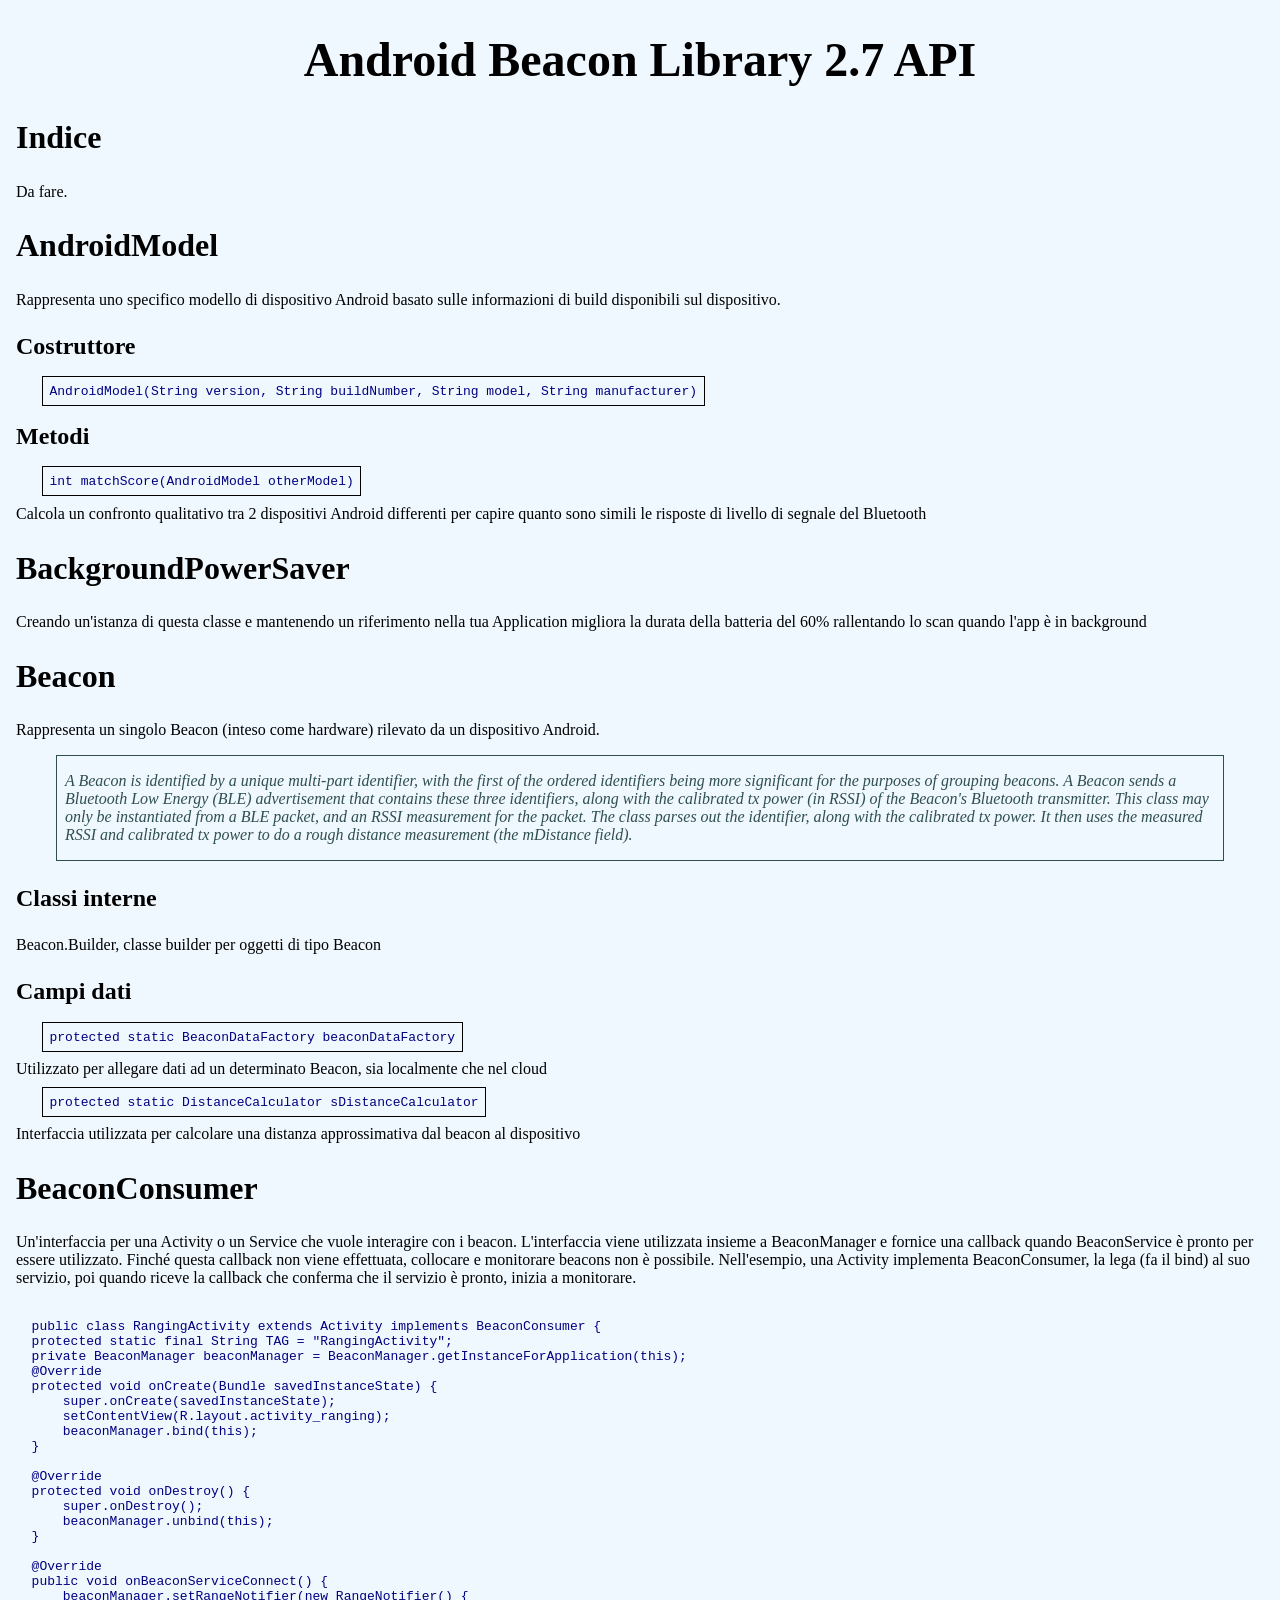
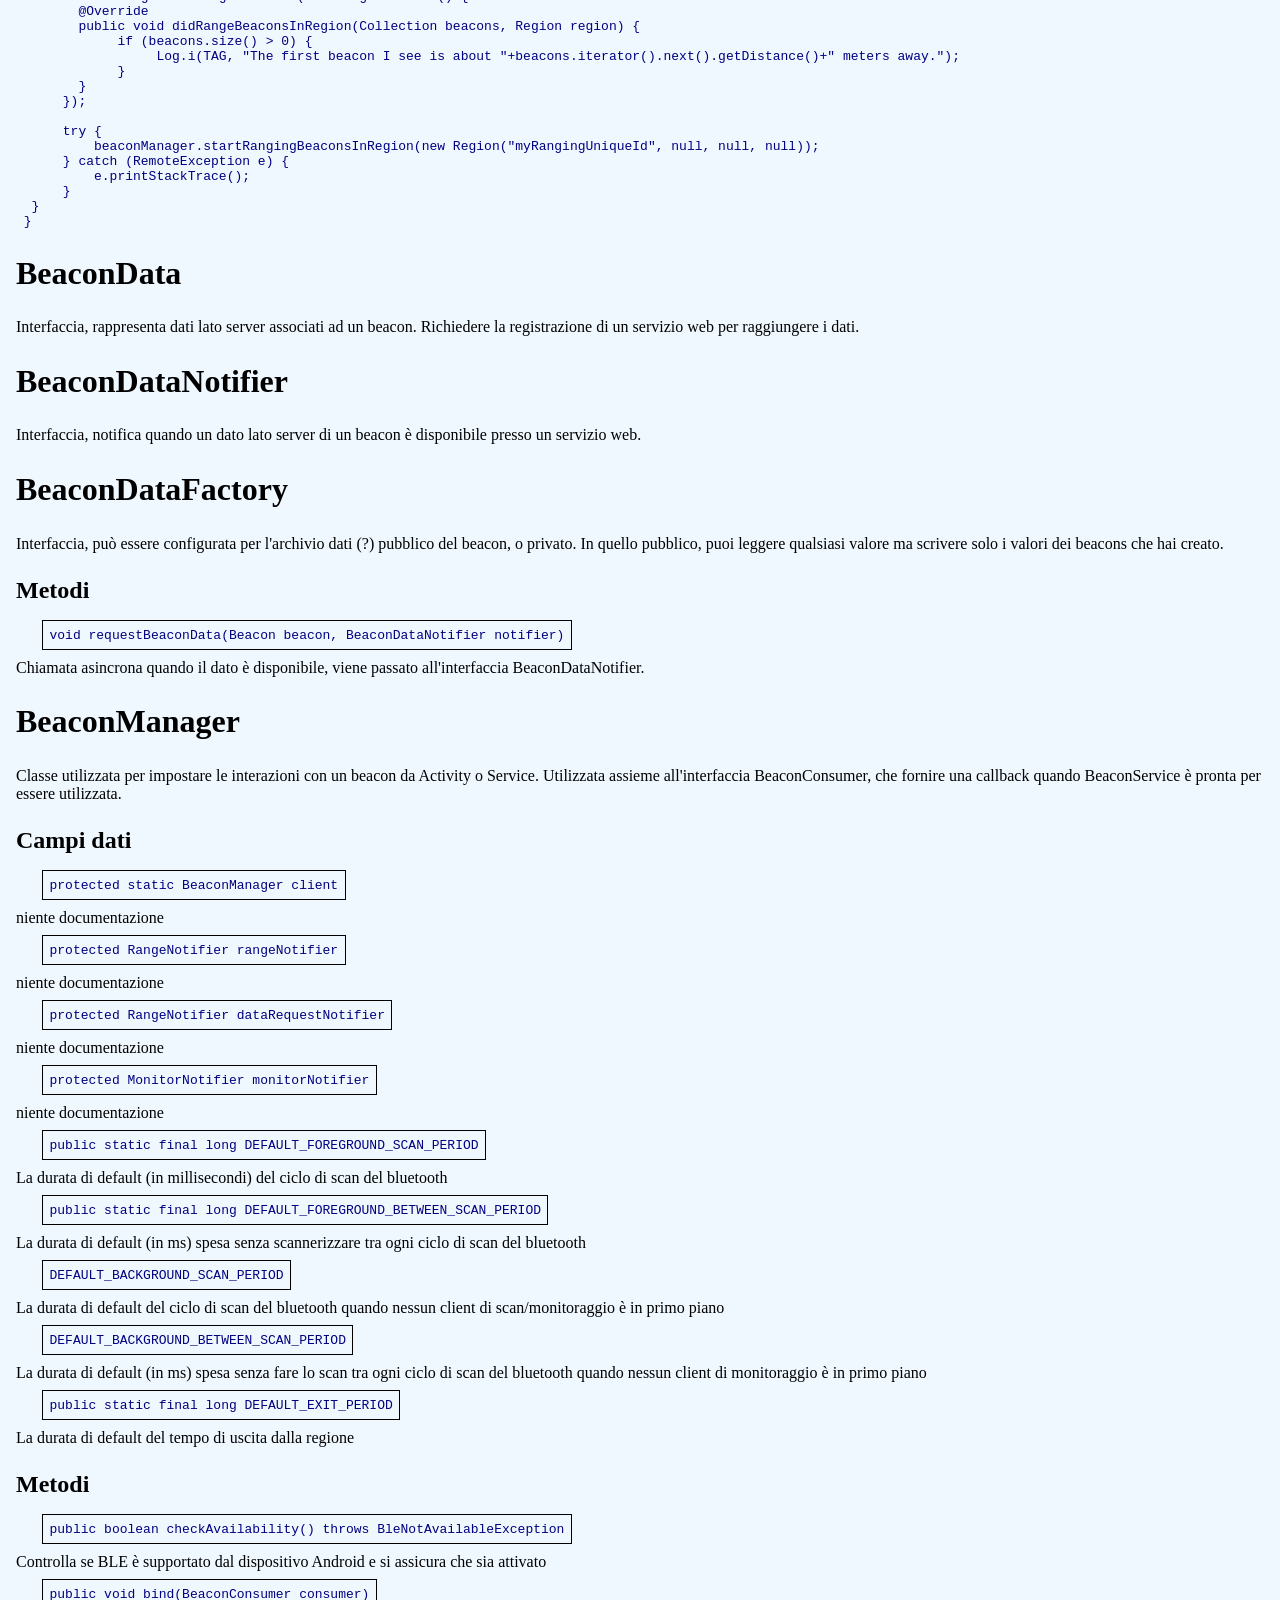
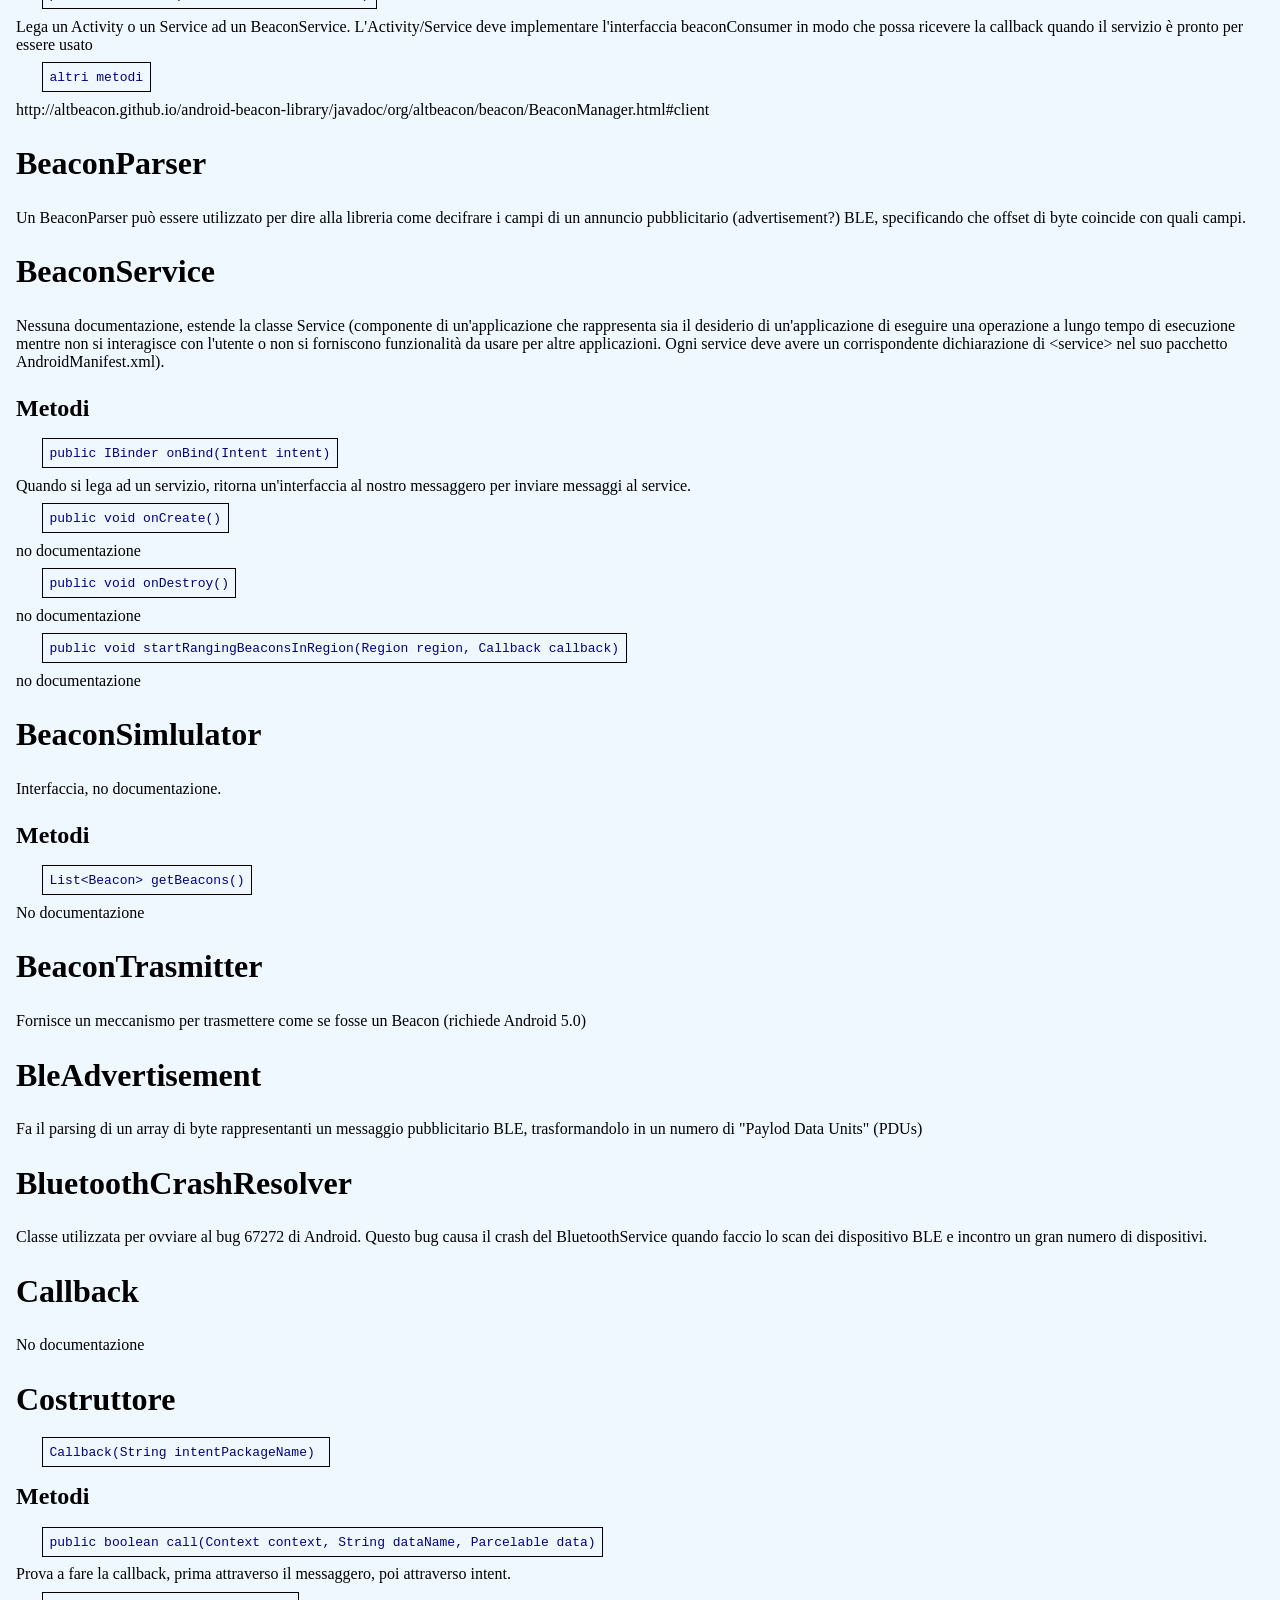
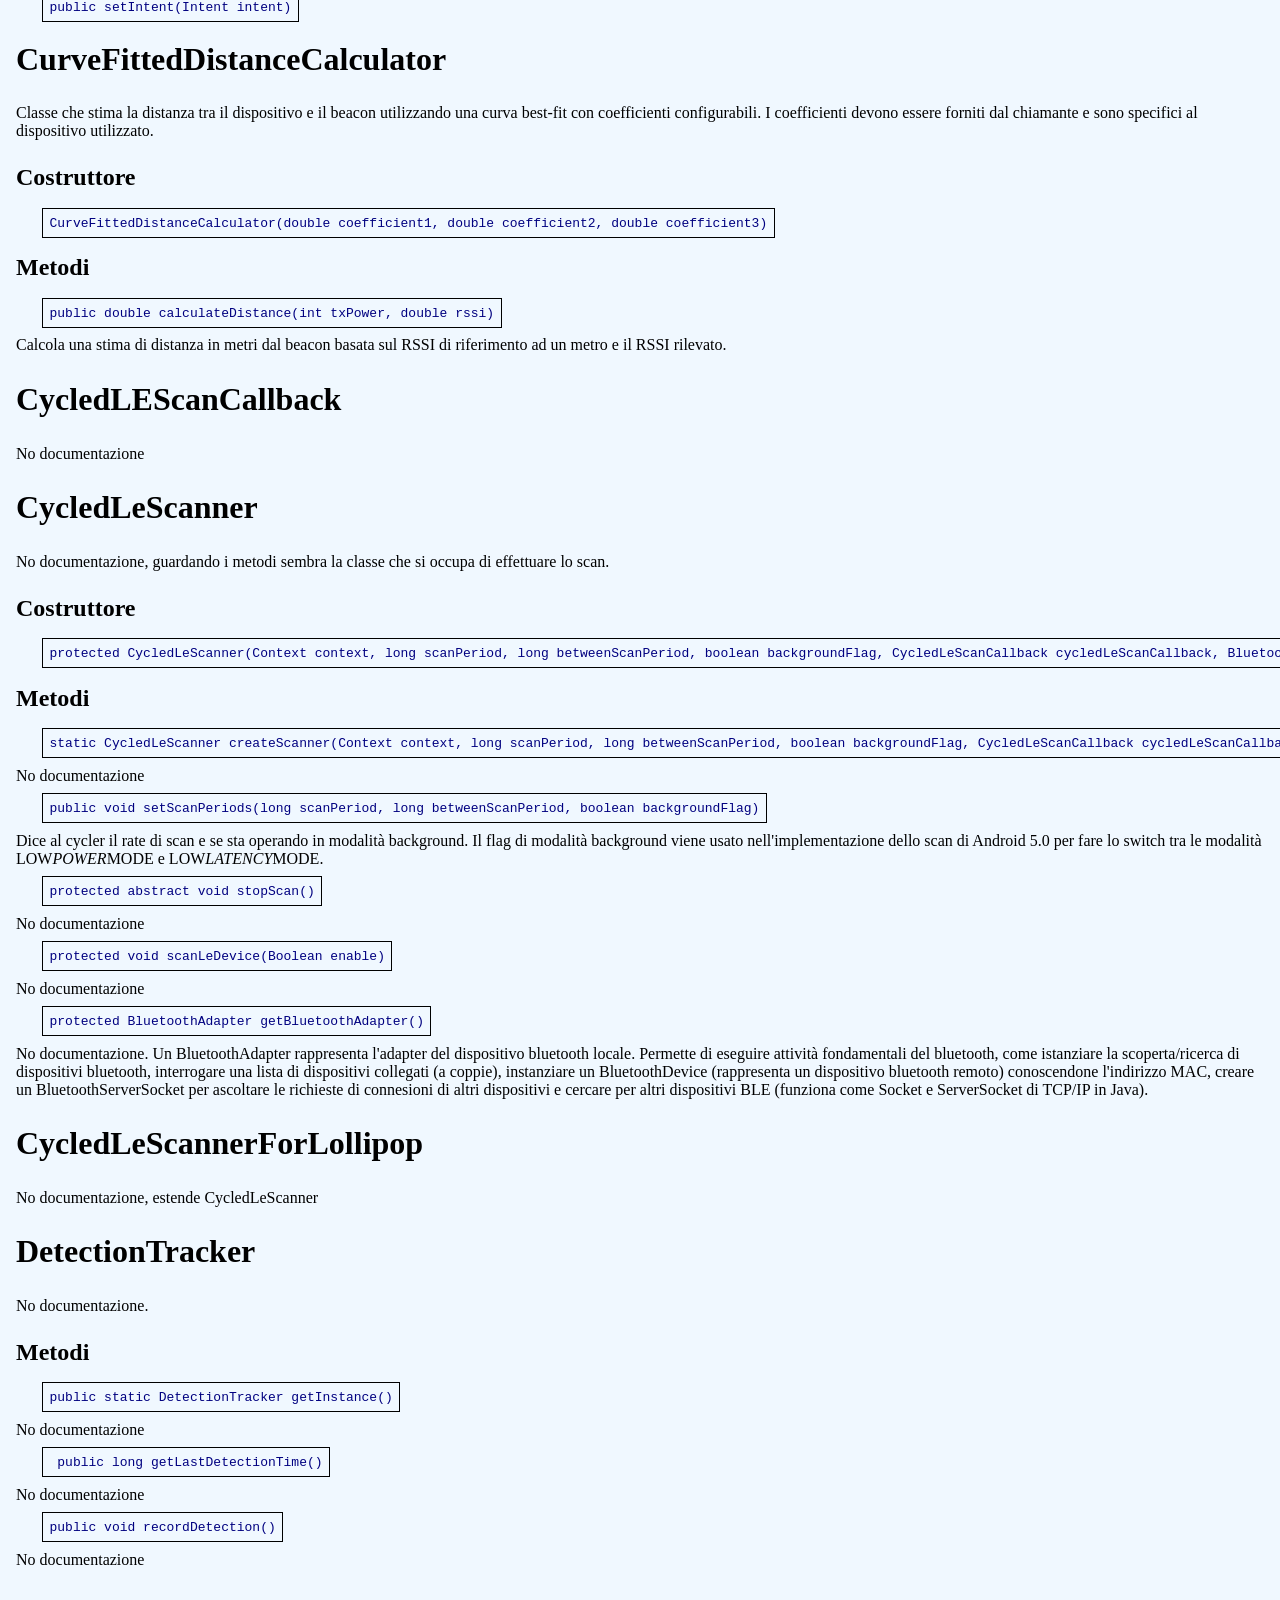
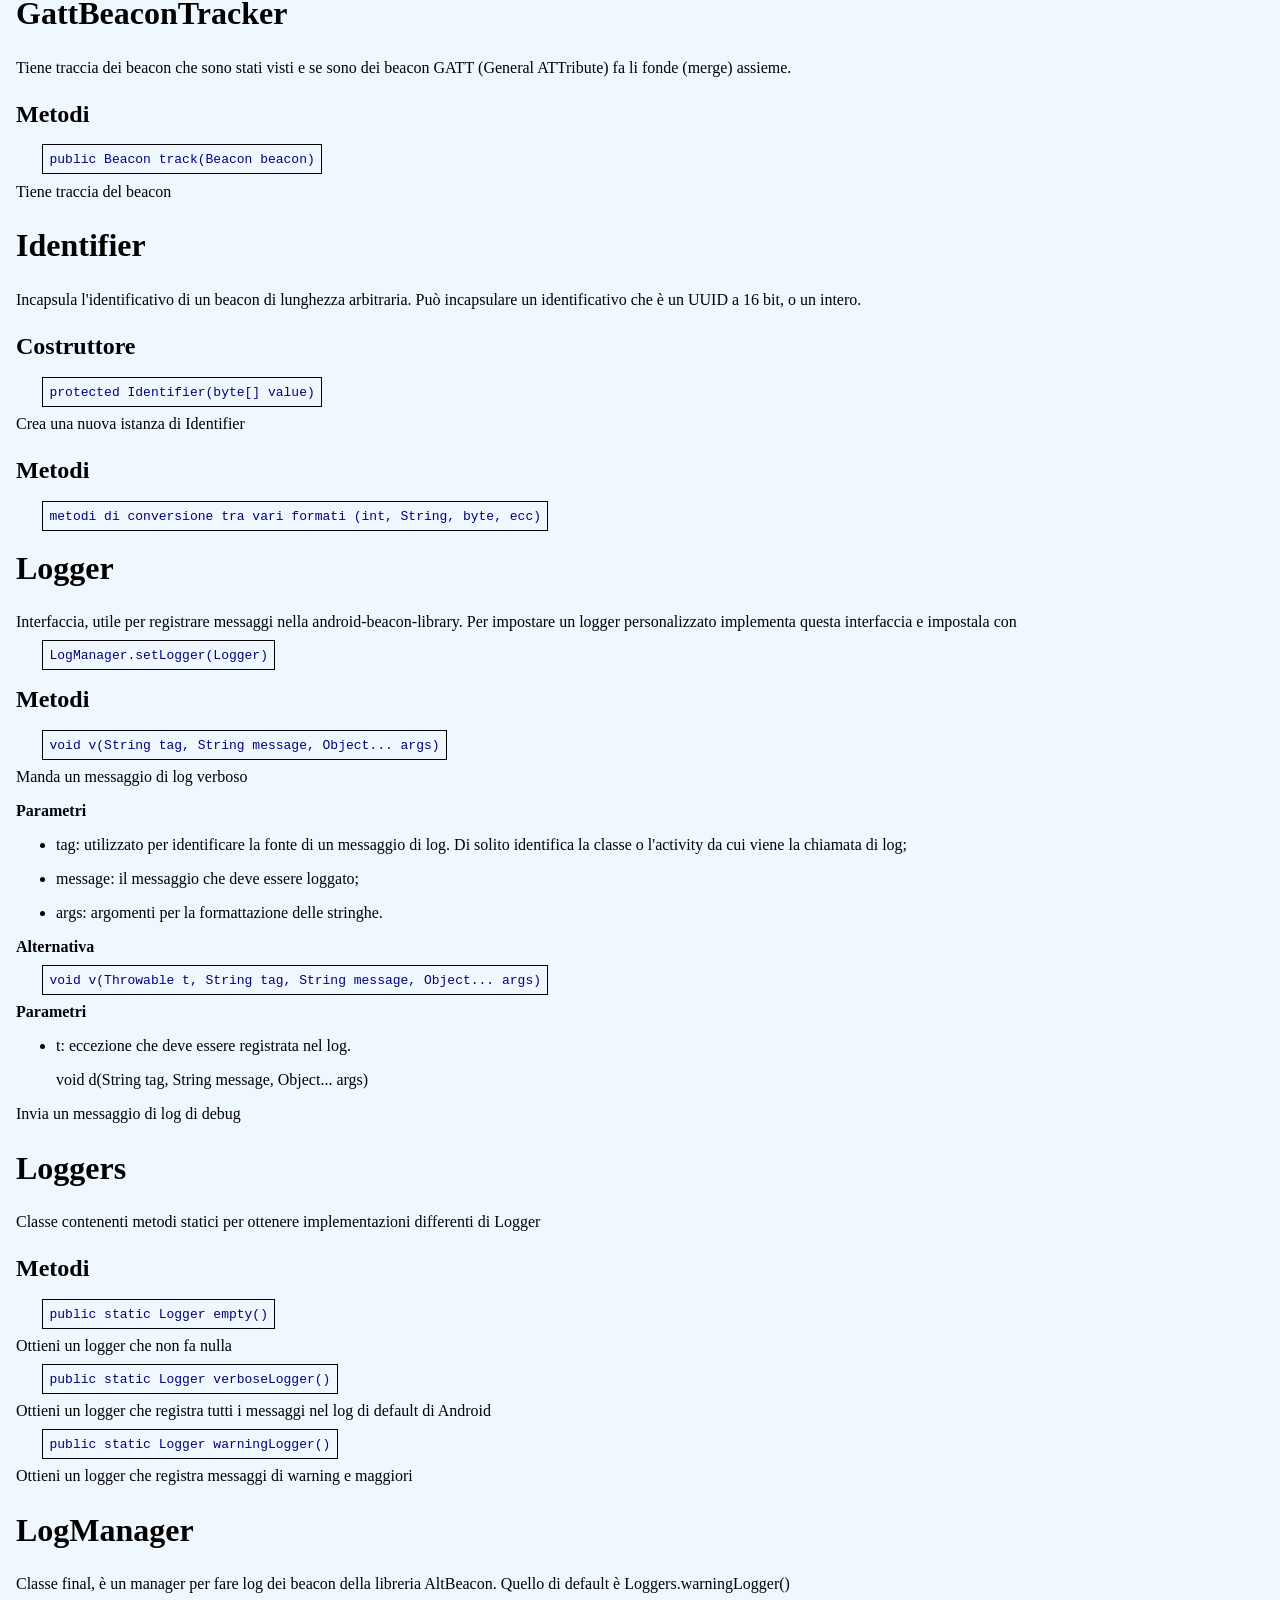
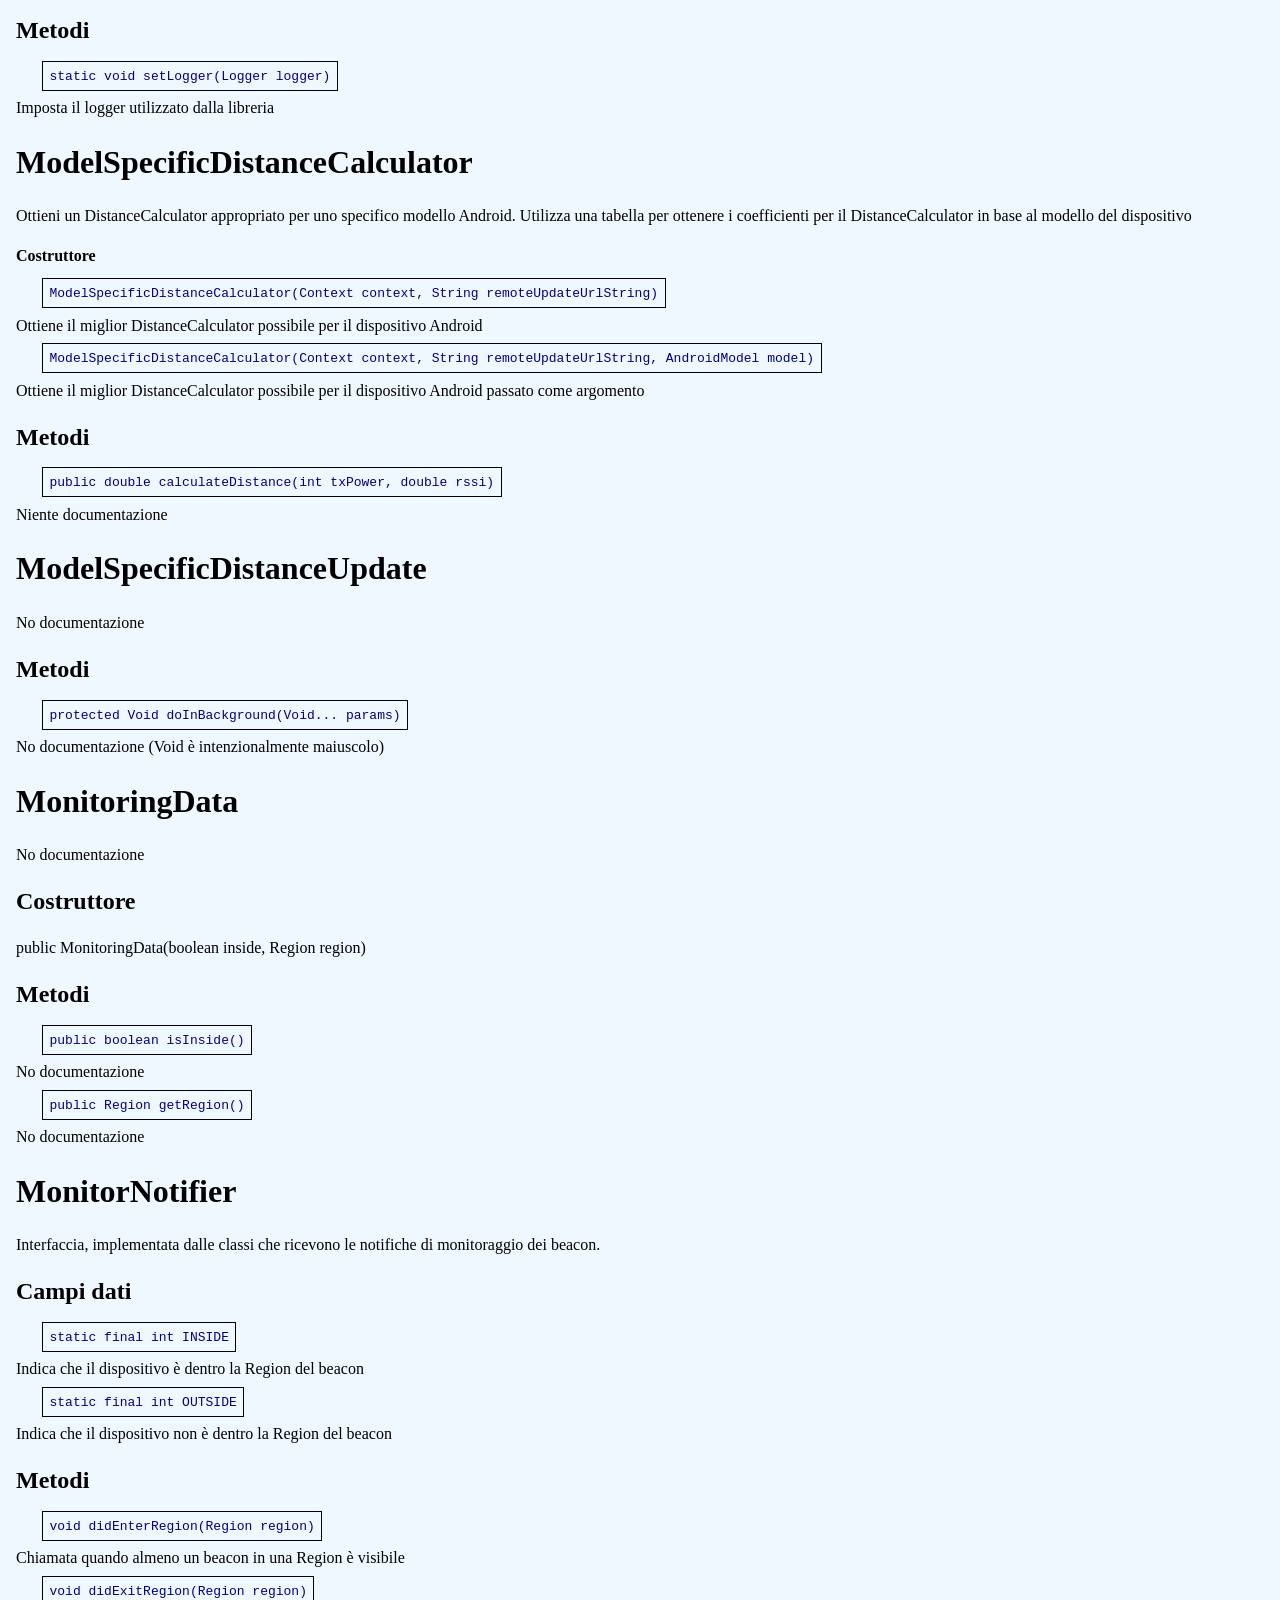
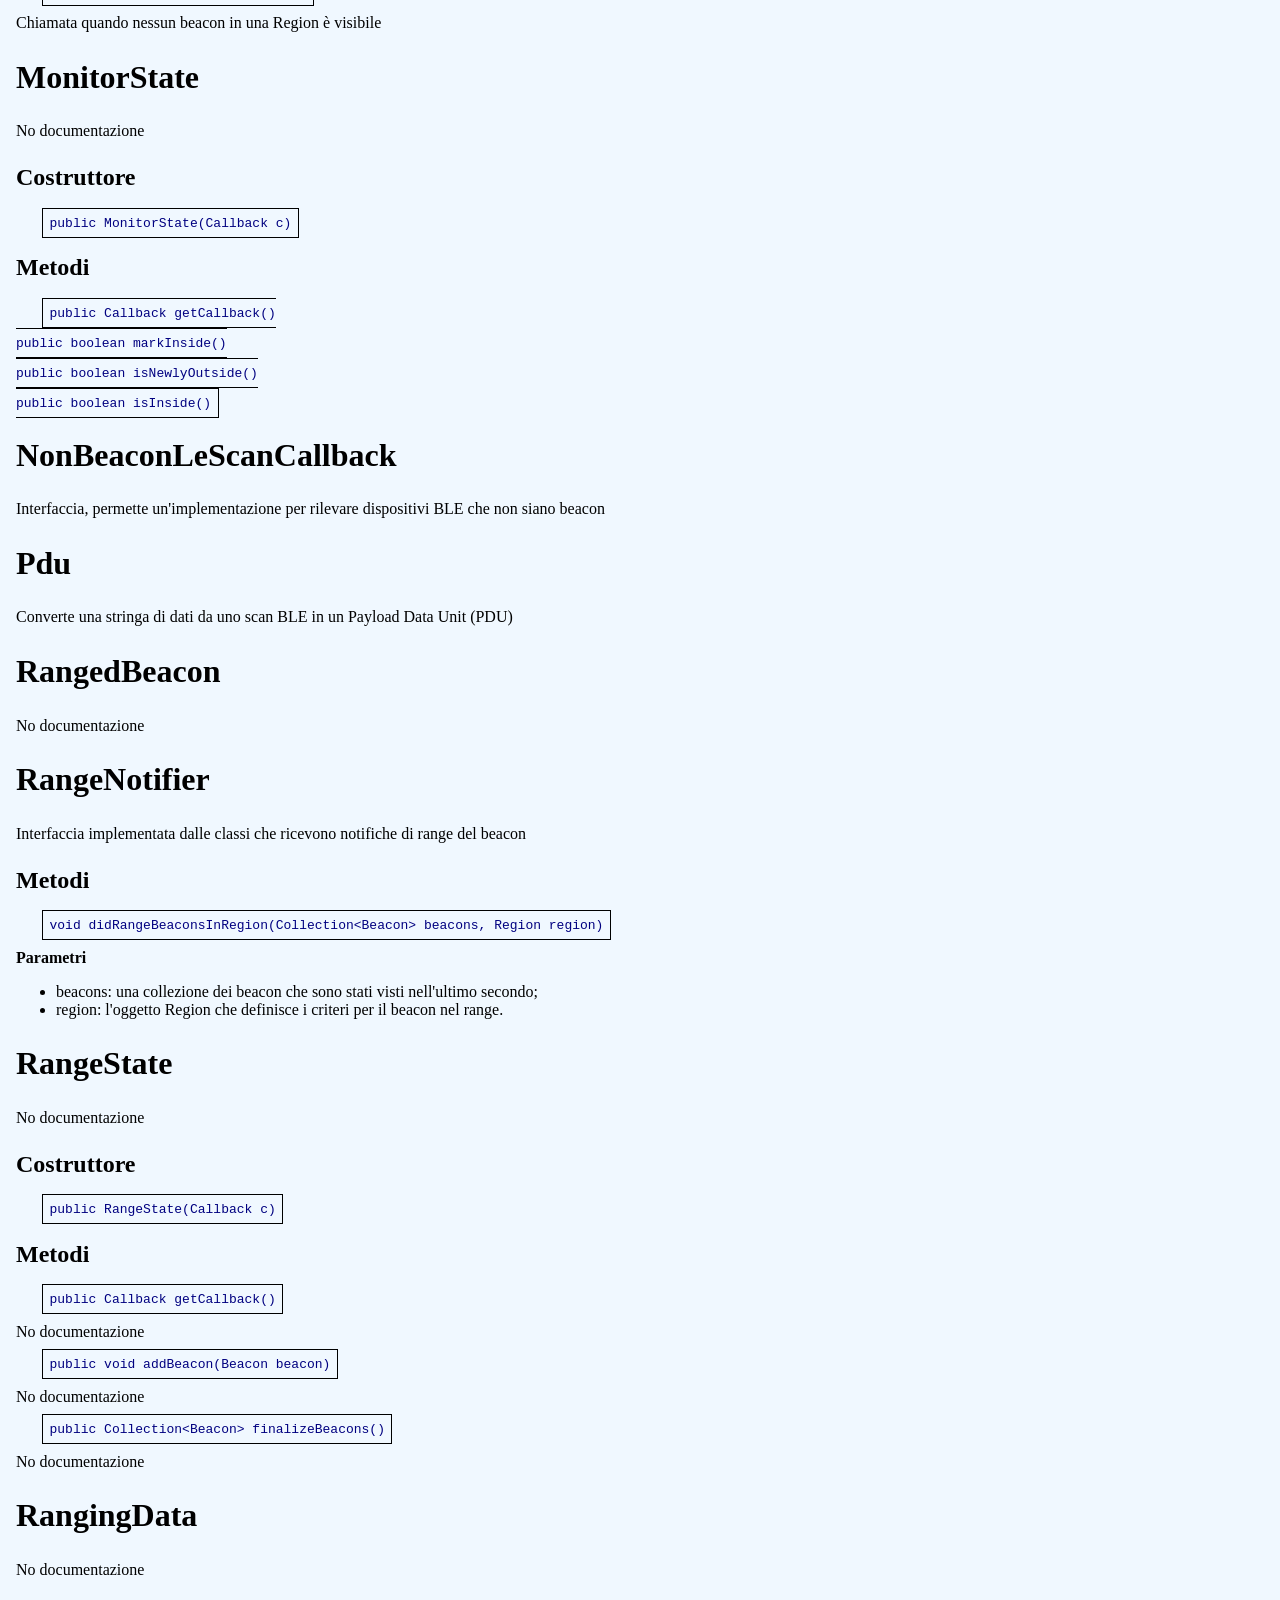
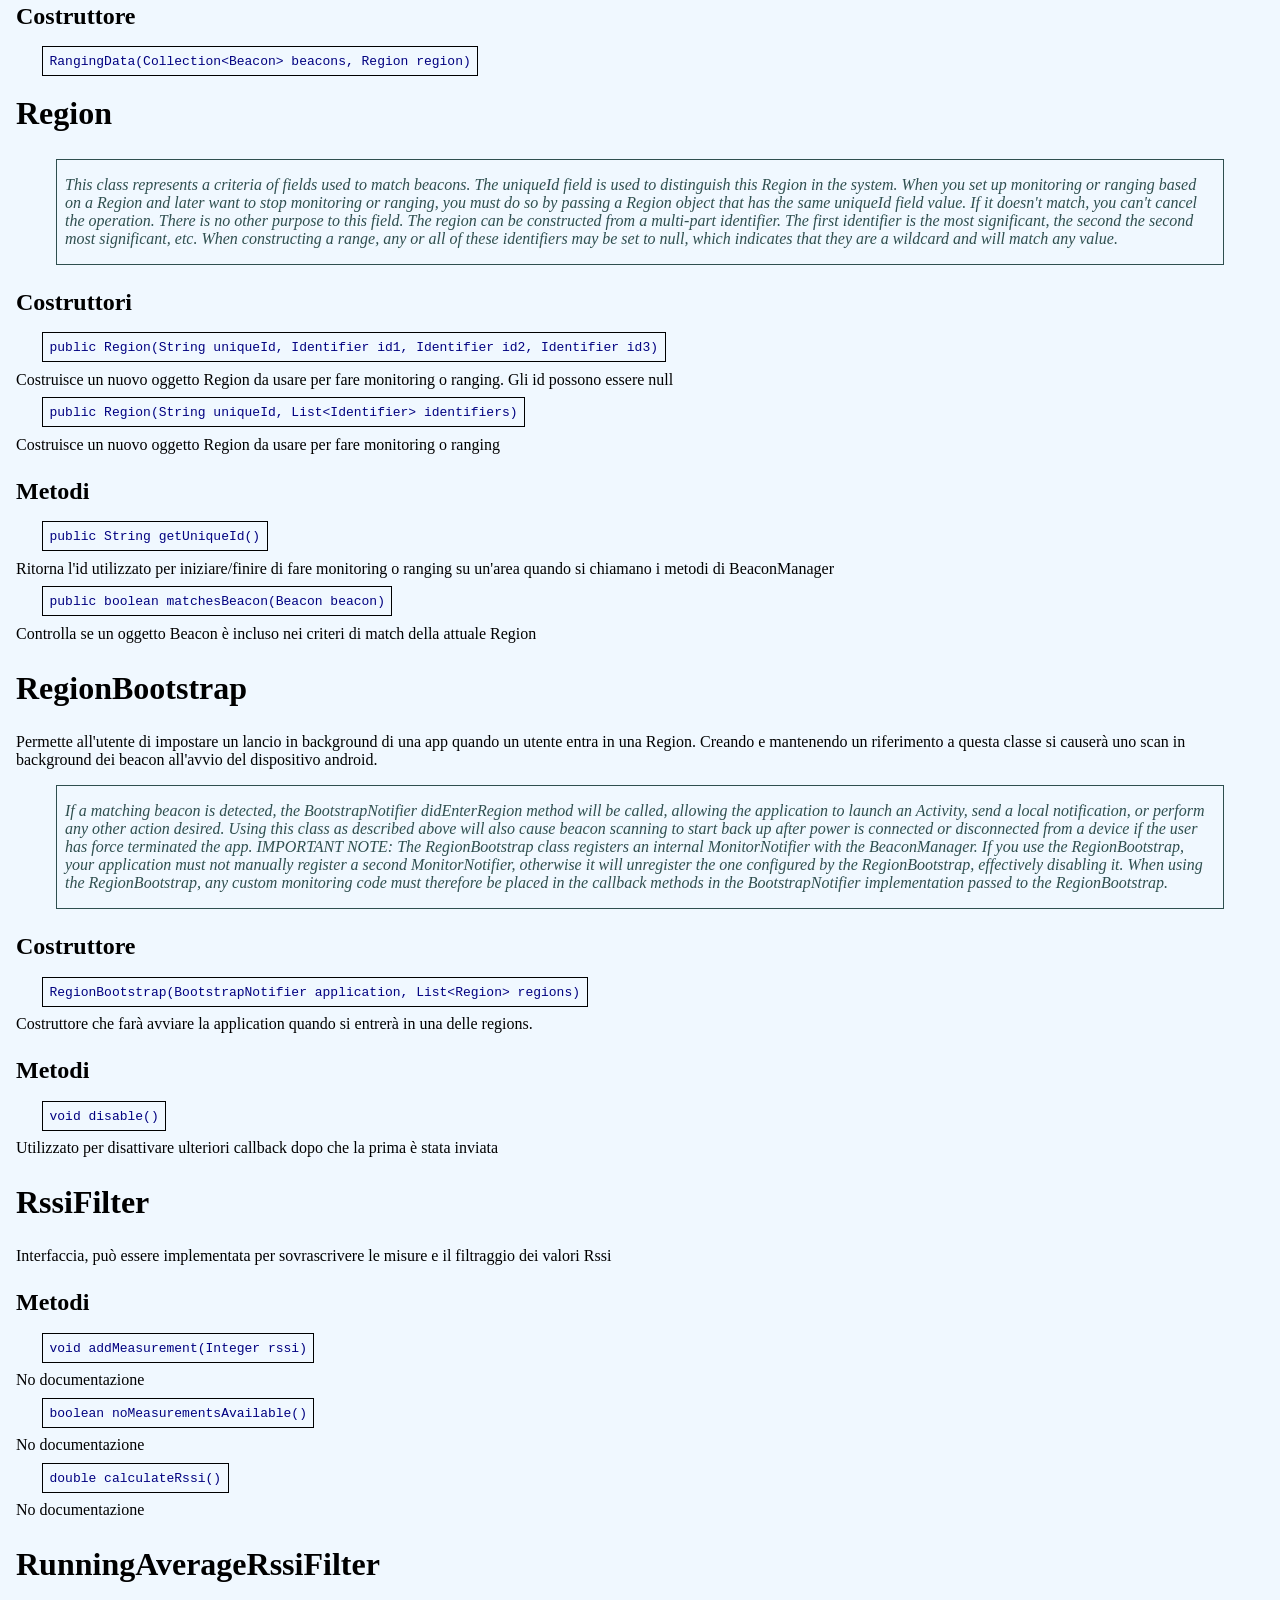
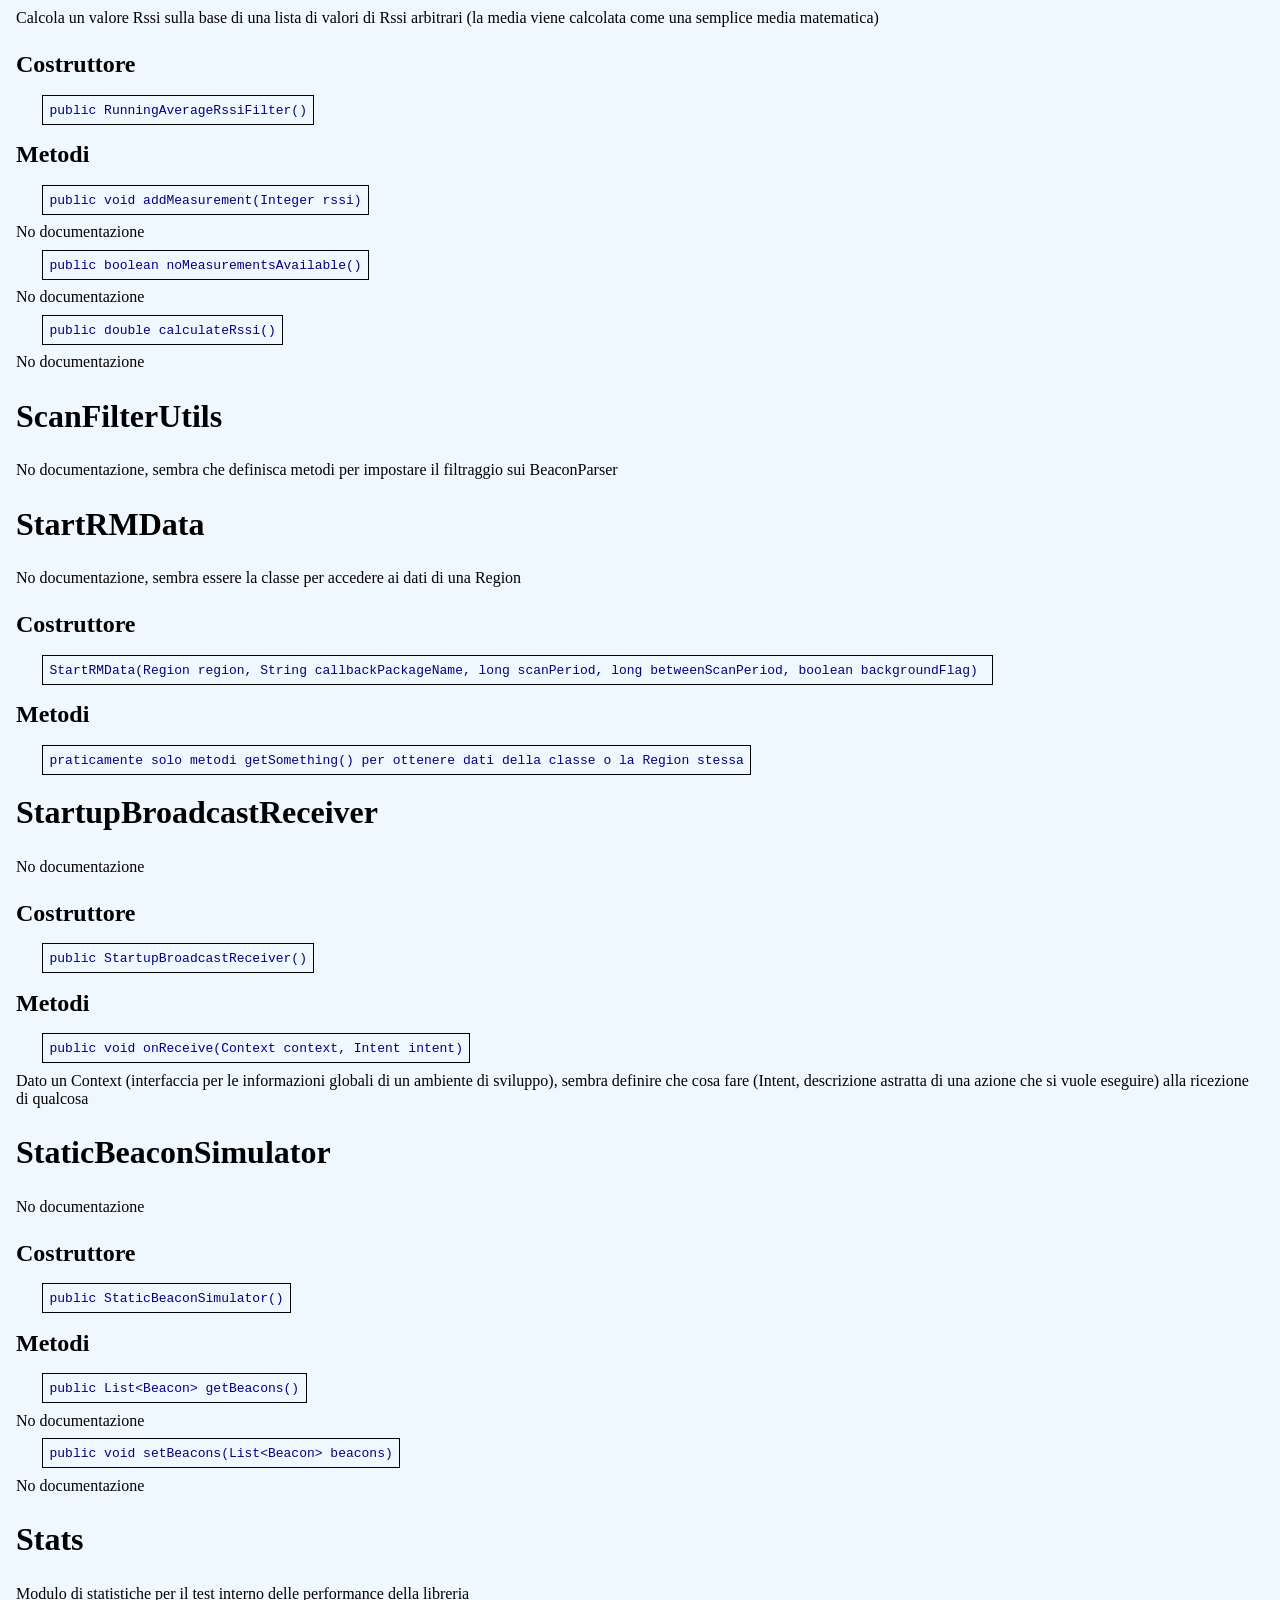
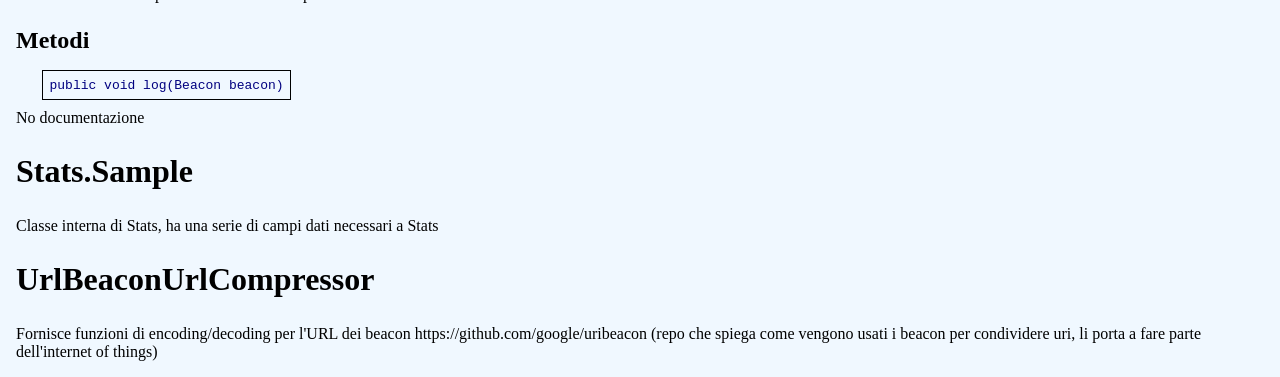
==== index.html @ 68ba7478 "rimossi caratteri non utf8" ====
<!DOCTYPE html>
<html xmlns="http://www.w3.org/1999/xhtml"  xml:lang="it" lang="it">
<head>
    <title>API AltBeacon - Documentazione</title>
    <meta http-equiv="Content-Type" content="text/html; charset=utf-8"/>
    <meta name="title" content="API AltBeacon - Documentazione" />
    <meta name="author" content="Federico Tavella" />
    <meta name="language" content="italian it" />
    <link href="style.css" rel="stylesheet" type="text/css" media="screen"/>
</head>
<body>
<h1>Android Beacon Library 2.7 API</h1>
<div>
<h2>Indice</h2>
<p>Da fare.</p>
</div>
<h2>AndroidModel</h2>

<p>Rappresenta uno specifico modello di dispositivo Android basato sulle informazioni di build disponibili sul dispositivo.</p>

<h3>Costruttore</h3>

<pre><code>AndroidModel(String version, String buildNumber, String model, String manufacturer)
</code></pre>

<h3>Metodi</h3>

<pre><code>int matchScore(AndroidModel otherModel)
</code></pre>

<p>Calcola un confronto qualitativo tra 2 dispositivi Android differenti per capire quanto sono simili le risposte di livello di segnale del Bluetooth</p>

<h2>BackgroundPowerSaver</h2>

<p>Creando un'istanza di questa classe e mantenendo un riferimento nella tua Application migliora la durata della batteria del 60% rallentando lo scan quando l'app è in background</p>

<h2>Beacon</h2>

<p>Rappresenta un singolo Beacon (inteso come hardware) rilevato da un dispositivo Android.</p>

<blockquote>
  <p>A Beacon is identified by a unique multi-part identifier, with the first of the ordered identifiers being more significant for the purposes of grouping beacons. A Beacon sends a Bluetooth Low Energy (BLE) advertisement that contains these three identifiers, along with the calibrated tx power (in RSSI) of the Beacon's Bluetooth transmitter. This class may only be instantiated from a BLE packet, and an RSSI measurement for the packet.  The class parses out the identifier, along with the calibrated tx power.  It then uses the measured RSSI and calibrated tx power to do a rough distance measurement (the mDistance field).</p>
</blockquote>

<h3>Classi interne</h3>

<p>Beacon.Builder, classe builder per oggetti di tipo Beacon</p>

<h3>Campi dati</h3>

<pre><code>protected static BeaconDataFactory beaconDataFactory
</code></pre>

<p>Utilizzato per allegare dati ad un determinato Beacon, sia localmente che nel cloud</p>

<pre><code>protected static DistanceCalculator sDistanceCalculator
</code></pre>

<p>Interfaccia utilizzata per calcolare una distanza approssimativa dal beacon al dispositivo</p>

<h2>BeaconConsumer</h2>

<p>Un'interfaccia per una Activity o un Service che vuole interagire con i beacon. L'interfaccia viene utilizzata insieme a BeaconManager e fornice una callback quando BeaconService è pronto per essere utilizzato. Finché questa callback non viene effettuata, collocare e monitorare beacons non è possibile. Nell'esempio, una Activity implementa BeaconConsumer, la lega (fa il bind) al suo servizio, poi quando riceve la callback che conferma che il servizio è pronto, inizia a monitorare.</p>
<pre><code class="examples">
  public class RangingActivity extends Activity implements BeaconConsumer {
  protected static final String TAG = "RangingActivity";
  private BeaconManager beaconManager = BeaconManager.getInstanceForApplication(this);
  @Override
  protected void onCreate(Bundle savedInstanceState) {
      super.onCreate(savedInstanceState);
      setContentView(R.layout.activity&#95;ranging);
      beaconManager.bind(this);
  }

  @Override
  protected void onDestroy() {
      super.onDestroy();
      beaconManager.unbind(this);
  }

  @Override
  public void onBeaconServiceConnect() {
      beaconManager.setRangeNotifier(new RangeNotifier() {
        @Override
        public void didRangeBeaconsInRegion(Collection beacons, Region region) {
             if (beacons.size() &gt; 0) {
                  Log.i(TAG, "The first beacon I see is about "+beacons.iterator().next().getDistance()+" meters away.");
             }
        }
      });

      try {
          beaconManager.startRangingBeaconsInRegion(new Region("myRangingUniqueId", null, null, null));
      } catch (RemoteException e) {
          e.printStackTrace();
      }
  }
 }
</code></pre>
<p></p>

<h2>BeaconData</h2>

<p>Interfaccia, rappresenta dati lato server associati ad un beacon. Richiedere la registrazione di un servizio web per raggiungere i dati.</p>

<h2>BeaconDataNotifier</h2>

<p>Interfaccia, notifica quando un dato lato server di un beacon è disponibile presso un servizio web.</p>

<h2>BeaconDataFactory</h2>

<p>Interfaccia, può essere configurata per l'archivio dati (?) pubblico del beacon, o privato. In quello pubblico, puoi leggere qualsiasi valore ma scrivere solo i valori dei beacons che hai creato.</p>

<h3>Metodi</h3>

<pre><code>void requestBeaconData(Beacon beacon, BeaconDataNotifier notifier)
</code></pre>

<p>Chiamata asincrona quando il dato è disponibile, viene passato all'interfaccia BeaconDataNotifier.</p>

<h2>BeaconManager</h2>

<p>Classe utilizzata per impostare le interazioni con un beacon da Activity o Service. Utilizzata assieme all'interfaccia BeaconConsumer, che fornire una callback quando BeaconService è pronta per essere utilizzata.</p>

<h3>Campi dati</h3>

<pre><code>protected static BeaconManager client
</code></pre>

<p>niente documentazione</p>

<pre><code>protected RangeNotifier rangeNotifier
</code></pre>

<p>niente documentazione</p>

<pre><code>protected RangeNotifier dataRequestNotifier
</code></pre>

<p>niente documentazione</p>

<pre><code>protected MonitorNotifier monitorNotifier
</code></pre>

<p>niente documentazione</p>

<pre><code>public static final long DEFAULT&#95;FOREGROUND&#95;SCAN&#95;PERIOD
</code></pre>

<p>La durata di default (in millisecondi) del ciclo di scan del bluetooth</p>

<pre><code>public static final long DEFAULT&#95;FOREGROUND&#95;BETWEEN&#95;SCAN&#95;PERIOD
</code></pre>

<p>La durata di default (in ms) spesa senza scannerizzare tra ogni ciclo di scan del bluetooth</p>

<pre><code>DEFAULT&#95;BACKGROUND&#95;SCAN&#95;PERIOD
</code></pre>

<p>La durata di default del ciclo di scan del bluetooth quando nessun client di scan/monitoraggio è in primo piano</p>

<pre><code>DEFAULT&#95;BACKGROUND&#95;BETWEEN&#95;SCAN&#95;PERIOD
</code></pre>

<p>La durata di default (in ms) spesa senza fare lo scan tra ogni ciclo di scan del bluetooth quando nessun client di monitoraggio è in primo piano</p>

<pre><code>public static final long DEFAULT&#95;EXIT&#95;PERIOD
</code></pre>

<p>La durata di default del tempo di uscita dalla regione</p>

<h3>Metodi</h3>

<pre><code>public boolean checkAvailability() throws BleNotAvailableException
</code></pre>

<p>Controlla se BLE è supportato dal dispositivo Android e si assicura che sia attivato</p>

<pre><code>public void bind(BeaconConsumer consumer)
</code></pre>

<p>Lega un Activity o un Service ad un BeaconService. L'Activity/Service deve implementare l'interfaccia beaconConsumer in modo che possa ricevere la callback quando il servizio è pronto per essere usato</p>

<pre><code>altri metodi
</code></pre>

<p>http://altbeacon.github.io/android-beacon-library/javadoc/org/altbeacon/beacon/BeaconManager.html#client</p>

<h2>BeaconParser</h2>

<p>Un BeaconParser può essere utilizzato per dire alla libreria come decifrare i campi di un annuncio pubblicitario (advertisement?) BLE, specificando che offset di byte coincide con quali campi.</p>

<h2>BeaconService</h2>

<p>Nessuna documentazione, estende la classe Service (componente di un'applicazione che rappresenta sia il desiderio di un'applicazione di eseguire una operazione a lungo tempo di esecuzione mentre non si interagisce con l'utente o non si forniscono funzionalità da usare per altre applicazioni. Ogni service deve avere un corrispondente dichiarazione di &lt;service&gt; nel suo pacchetto AndroidManifest.xml).</p>

<h3>Metodi</h3>

<pre><code>public IBinder onBind(Intent intent)
</code></pre>

<p>Quando si lega ad un servizio, ritorna un'interfaccia al nostro messaggero per inviare messaggi al service.</p>

<pre><code>public void onCreate()
</code></pre>

<p>no documentazione</p>

<pre><code>public void onDestroy()
</code></pre>

<p>no documentazione</p>

<pre><code>public void startRangingBeaconsInRegion(Region region, Callback callback)
</code></pre>

<p>no documentazione</p>

<h2>BeaconSimlulator</h2>

<p>Interfaccia, no documentazione.</p>

<h3>Metodi</h3>

<pre><code>List&lt;Beacon&gt; getBeacons()
</code></pre>

<p>No documentazione</p>

<h2>BeaconTrasmitter</h2>

<p>Fornisce un meccanismo per trasmettere come se fosse un Beacon (richiede Android 5.0)</p>

<h2>BleAdvertisement</h2>

<p>Fa il parsing di un array di byte rappresentanti un messaggio pubblicitario BLE, trasformandolo in un numero di "Paylod Data Units" (PDUs)</p>

<h2>BluetoothCrashResolver</h2>

<p>Classe utilizzata per ovviare al bug 67272 di Android. Questo bug causa il crash del BluetoothService quando faccio lo scan dei dispositivo BLE e incontro un gran numero di dispositivi.</p>

<h2>Callback</h2>

<p>No documentazione</p>

<h2>Costruttore</h2>

<pre><code>Callback(String intentPackageName) 
</code></pre>

<h3>Metodi</h3>

<pre><code>public boolean call(Context context, String dataName, Parcelable data)
</code></pre>

<p>Prova a fare la callback, prima attraverso il messaggero, poi attraverso intent.</p>

<pre><code>public setIntent(Intent intent)
</code></pre>

<h2>CurveFittedDistanceCalculator</h2>

<p>Classe che stima la distanza tra il dispositivo e il beacon utilizzando una curva best-fit con coefficienti configurabili. I coefficienti devono essere forniti dal chiamante e sono specifici al dispositivo utilizzato.</p>

<h3>Costruttore</h3>

<pre><code>CurveFittedDistanceCalculator(double coefficient1, double coefficient2, double coefficient3)
</code></pre>

<h3>Metodi</h3>

<pre><code>public double calculateDistance(int txPower, double rssi)
</code></pre>

<p>Calcola una stima di distanza in metri dal beacon basata sul RSSI di riferimento ad un metro e il RSSI rilevato.</p>

<h2>CycledLEScanCallback</h2>

<p>No documentazione</p>

<h2>CycledLeScanner</h2>

<p>No documentazione, guardando i metodi sembra la classe che si occupa di effettuare lo scan.</p>

<h3>Costruttore</h3>

<pre><code>protected CycledLeScanner(Context context, long scanPeriod, long betweenScanPeriod, boolean backgroundFlag, CycledLeScanCallback cycledLeScanCallback, BluetoothCrashResolver crashResolver) 
</code></pre>

<h3>Metodi</h3>

<pre><code>static CycledLeScanner createScanner(Context context, long scanPeriod, long betweenScanPeriod, boolean backgroundFlag, CycledLeScanCallback cycledLeScanCallback, BluetoothCrashResolver crashResolver)
</code></pre>

<p>No documentazione</p>

<pre><code>public void setScanPeriods(long scanPeriod, long betweenScanPeriod, boolean backgroundFlag)
</code></pre>

<p>Dice al cycler il rate di scan e se sta operando in modalità background. Il flag di modalità background viene usato nell'implementazione dello scan di Android 5.0 per fare lo switch tra le modalità LOW<em>POWER</em>MODE e LOW<em>LATENCY</em>MODE.</p>

<pre><code>protected abstract void stopScan()
</code></pre>

<p>No documentazione</p>

<pre><code>protected void scanLeDevice(Boolean enable)
</code></pre>

<p>No documentazione</p>

<pre><code>protected BluetoothAdapter getBluetoothAdapter()
</code></pre>

<p>No documentazione. Un BluetoothAdapter rappresenta l'adapter del dispositivo bluetooth locale. Permette di eseguire attività fondamentali del bluetooth, come istanziare la scoperta/ricerca di dispositivi bluetooth, interrogare una lista di dispositivi collegati (a coppie), instanziare un BluetoothDevice (rappresenta un dispositivo bluetooth remoto) conoscendone l'indirizzo MAC, creare un BluetoothServerSocket per ascoltare le richieste di connesioni di altri dispositivi e cercare per altri dispositivi BLE (funziona come Socket e ServerSocket di TCP/IP in Java).</p>

<h2>CycledLeScannerForLollipop</h2>

<p>No documentazione, estende CycledLeScanner</p>

<h2>DetectionTracker</h2>

<p>No documentazione.</p>

<h3>Metodi</h3>

<pre><code>public static DetectionTracker getInstance()
</code></pre>

<p>No documentazione</p>

<pre><code> public long getLastDetectionTime()
</code></pre>

<p>No documentazione</p>

<pre><code>public void recordDetection()
</code></pre>

<p>No documentazione</p>

<h2>GattBeaconTracker</h2>

<p>Tiene traccia dei beacon che sono stati visti e se sono dei beacon GATT (General ATTribute) fa li fonde (merge) assieme.</p>

<h3>Metodi</h3>

<pre><code>public Beacon track(Beacon beacon)
</code></pre>

<p>Tiene traccia del beacon</p>

<h2>Identifier</h2>

<p>Incapsula l'identificativo di un beacon di lunghezza arbitraria. Può incapsulare un identificativo che è un UUID a 16 bit, o un intero.</p>

<h3>Costruttore</h3>

<pre><code>protected Identifier(byte[] value)
</code></pre>

<p>Crea una nuova istanza di Identifier</p>

<h3>Metodi</h3>

<pre><code>metodi di conversione tra vari formati (int, String, byte, ecc)
</code></pre>

<h2>Logger</h2>

<p>Interfaccia, utile per registrare messaggi nella android-beacon-library. Per impostare un logger personalizzato implementa questa interfaccia e impostala con</p>

<pre><code>LogManager.setLogger(Logger)
</code></pre>

<h3>Metodi</h3>

<pre><code>void v(String tag, String message, Object... args)
</code></pre>

<p>Manda un messaggio di log verboso</p>

<p><strong>Parametri</strong></p>

<ul>
<li><p>tag: utilizzato per identificare la fonte di un messaggio di log. Di solito identifica la classe o l'activity da cui viene la chiamata di log;</p></li>
<li><p>message: il messaggio che deve essere loggato;</p></li>
<li><p>args: argomenti per la formattazione delle stringhe.</p></li>
</ul>

<p><strong>Alternativa</strong></p>

<pre><code>void v(Throwable t, String tag, String message, Object... args)
</code></pre>

<p><strong>Parametri</strong></p>

<ul>
<li><p>t: eccezione che deve essere registrata nel log.</p>

<p>void d(String tag, String message, Object... args)</p></li>
</ul>

<p>Invia un messaggio di log di debug</p>

<h2>Loggers</h2>

<p>Classe contenenti metodi statici per ottenere implementazioni differenti di Logger</p>

<h3>Metodi</h3>

<pre><code>public static Logger empty()
</code></pre>

<p>Ottieni un logger che non fa nulla</p>

<pre><code>public static Logger verboseLogger()
</code></pre>

<p>Ottieni un logger che registra tutti i messaggi nel log di default di Android</p>

<pre><code>public static Logger warningLogger()
</code></pre>

<p>Ottieni un logger che registra messaggi di warning e maggiori</p>

<h2>LogManager</h2>

<p>Classe final, è un manager per fare log dei beacon della libreria AltBeacon. Quello di default è Loggers.warningLogger()</p>

<h3>Metodi</h3>

<pre><code>static void setLogger(Logger logger)
</code></pre>

<p>Imposta il logger utilizzato dalla libreria</p>

<h2>ModelSpecificDistanceCalculator</h2>

<p>Ottieni un DistanceCalculator appropriato per uno specifico modello Android. Utilizza una tabella per ottenere i coefficienti per il DistanceCalculator in base al modello del dispositivo</p>

<h4>Costruttore</h4>

<pre><code>ModelSpecificDistanceCalculator(Context context, String remoteUpdateUrlString)
</code></pre>

<p>Ottiene il miglior DistanceCalculator possibile per il dispositivo Android</p>

<pre><code>ModelSpecificDistanceCalculator(Context context, String remoteUpdateUrlString, AndroidModel model)
</code></pre>

<p>Ottiene il miglior DistanceCalculator possibile per il dispositivo Android passato come argomento</p>

<h3>Metodi</h3>

<pre><code>public double calculateDistance(int txPower, double rssi)
</code></pre>

<p>Niente documentazione</p>

<h2>ModelSpecificDistanceUpdate</h2>

<p>No documentazione</p>

<h3>Metodi</h3>

<pre><code>protected Void doInBackground(Void... params)
</code></pre>

<p>No documentazione (Void è intenzionalmente maiuscolo)</p>

<h2>MonitoringData</h2>

<p>No documentazione</p>

<h3>Costruttore</h3>

<p>public MonitoringData(boolean inside, Region region)</p>

<h3>Metodi</h3>

<pre><code>public boolean isInside()
</code></pre>

<p>No documentazione</p>

<pre><code>public Region getRegion()
</code></pre>

<p>No documentazione</p>

<h2>MonitorNotifier</h2>

<p>Interfaccia, implementata dalle classi che ricevono le notifiche di monitoraggio dei beacon.</p>

<h3>Campi dati</h3>

<pre><code>static final int INSIDE
</code></pre>

<p>Indica che il dispositivo è dentro la Region del beacon</p>

<pre><code>static final int OUTSIDE
</code></pre>

<p>Indica che il dispositivo non è dentro la Region del beacon</p>

<h3>Metodi</h3>

<pre><code>void didEnterRegion(Region region)
</code></pre>

<p>Chiamata quando almeno un beacon in una Region è visibile</p>

<pre><code>void didExitRegion(Region region)
</code></pre>

<p>Chiamata quando nessun beacon in una Region è visibile</p>

<h2>MonitorState</h2>

<p>No documentazione</p>

<h3>Costruttore</h3>

<pre><code>public MonitorState(Callback c)
</code></pre>

<h3>Metodi</h3>

<pre><code>public Callback getCallback()

public boolean markInside()

public boolean isNewlyOutside()

public boolean isInside()
</code></pre>

<h2>NonBeaconLeScanCallback</h2>

<p>Interfaccia, permette un'implementazione per rilevare dispositivi BLE che non siano beacon</p>

<h2>Pdu</h2>

<p>Converte una stringa di dati da uno scan BLE in un Payload Data Unit (PDU)</p>

<h2>RangedBeacon</h2>

<p>No documentazione</p>

<h2>RangeNotifier</h2>

<p>Interfaccia implementata dalle classi che ricevono notifiche di range del beacon</p>

<h3>Metodi</h3>

<pre><code>void didRangeBeaconsInRegion(Collection&lt;Beacon&gt; beacons, Region region)
</code></pre>

<p><strong>Parametri</strong></p>

<ul>
<li>beacons: una collezione dei beacon che sono stati visti nell'ultimo secondo;</li>
<li>region: l'oggetto Region che definisce i criteri per il beacon nel range.</li>
</ul>

<h2>RangeState</h2>

<p>No documentazione</p>

<h3>Costruttore</h3>

<pre><code>public RangeState(Callback c)
</code></pre>

<h3>Metodi</h3>

<pre><code>public Callback getCallback()
</code></pre>

<p>No documentazione</p>

<pre><code>public void addBeacon(Beacon beacon)
</code></pre>

<p>No documentazione</p>

<pre><code>public Collection&lt;Beacon&gt; finalizeBeacons()
</code></pre>

<p>No documentazione</p>

<h2>RangingData</h2>

<p>No documentazione</p>

<h3>Costruttore</h3>

<pre><code>RangingData(Collection&lt;Beacon&gt; beacons, Region region)
</code></pre>

<h2>Region</h2>

<blockquote>
  <p>This class represents a criteria of fields used to match beacons. The uniqueId field is used to distinguish this Region in the system. When you set up monitoring or ranging based on a Region and later want to stop monitoring or ranging, you must do so by passing a Region object that has the same uniqueId field value. If it doesn't match, you can't cancel the operation. There is no other purpose to this field. The region can be constructed from a multi-part identifier. The first identifier is the most significant, the second the second most significant, etc. When constructing a range, any or all of these identifiers may be set to null, which indicates that they are a wildcard and will match any value.</p>
</blockquote>

<h3>Costruttori</h3>

<pre><code>public Region(String uniqueId, Identifier id1, Identifier id2, Identifier id3)
</code></pre>

<p>Costruisce un nuovo oggetto Region da usare per fare monitoring o ranging. Gli id possono essere null</p>

<pre><code>public Region(String uniqueId, List&lt;Identifier&gt; identifiers)
</code></pre>

<p>Costruisce un nuovo oggetto Region da usare per fare monitoring o ranging</p>

<h3>Metodi</h3>

<pre><code>public String getUniqueId()
</code></pre>

<p>Ritorna l'id utilizzato per iniziare/finire di fare monitoring o ranging su un'area quando si chiamano i metodi di BeaconManager</p>

<pre><code>public boolean matchesBeacon(Beacon beacon)
</code></pre>

<p>Controlla se un oggetto Beacon è incluso nei criteri di match della attuale Region</p>

<h2>RegionBootstrap</h2>

<p>Permette all'utente di impostare un lancio in background di una app quando un utente entra in una Region. Creando e mantenendo un riferimento a questa classe si causerà uno scan in background dei beacon all'avvio del dispositivo android.</p>

<blockquote>
  <p>If a matching beacon is detected, the BootstrapNotifier didEnterRegion method will be called, allowing the application to launch an Activity, send a local notification, or perform any other action desired. Using this class as described above will also cause beacon scanning to start back up after power is connected or disconnected from a device if the user has force terminated the app. IMPORTANT NOTE: The RegionBootstrap class registers an internal MonitorNotifier with the BeaconManager. If you use the RegionBootstrap, your application must not manually register a second MonitorNotifier, otherwise it will unregister the one configured by the RegionBootstrap, effectively disabling it. When using the RegionBootstrap, any custom monitoring code must therefore be placed in the callback methods in the BootstrapNotifier implementation passed to the RegionBootstrap.</p>
</blockquote>

<h3>Costruttore</h3>

<pre><code>RegionBootstrap(BootstrapNotifier application, List&lt;Region&gt; regions)
</code></pre>

<p>Costruttore che farà avviare la application quando si entrerà in una delle regions.</p>

<h3>Metodi</h3>

<pre><code>void disable()
</code></pre>

<p>Utilizzato per disattivare ulteriori callback dopo che la prima è stata inviata</p>

<h2>RssiFilter</h2>

<p>Interfaccia, può essere implementata per sovrascrivere le misure e il filtraggio dei valori Rssi</p>

<h3>Metodi</h3>

<pre><code>void addMeasurement(Integer rssi)
</code></pre>

<p>No documentazione</p>

<pre><code>boolean noMeasurementsAvailable()
</code></pre>

<p>No documentazione</p>

<pre><code>double calculateRssi()
</code></pre>

<p>No documentazione</p>

<h2>RunningAverageRssiFilter</h2>

<p>Calcola un valore Rssi sulla base di una lista di valori di Rssi arbitrari (la media viene calcolata come una semplice media matematica)</p>

<h3>Costruttore</h3>

<pre><code>public RunningAverageRssiFilter()
</code></pre>

<h3>Metodi</h3>

<pre><code>public void addMeasurement(Integer rssi)
</code></pre>

<p>No documentazione</p>

<pre><code>public boolean noMeasurementsAvailable()
</code></pre>

<p>No documentazione</p>

<pre><code>public double calculateRssi()
</code></pre>

<p>No documentazione</p>

<h2>ScanFilterUtils</h2>

<p>No documentazione, sembra che definisca metodi per impostare il filtraggio sui BeaconParser</p>

<h2>StartRMData</h2>

<p>No documentazione, sembra essere la classe per accedere ai dati di una Region</p>

<h3>Costruttore</h3>

<pre><code>StartRMData(Region region, String callbackPackageName, long scanPeriod, long betweenScanPeriod, boolean backgroundFlag) 
</code></pre>

<h3>Metodi</h3>

<pre><code>praticamente solo metodi getSomething() per ottenere dati della classe o la Region stessa
</code></pre>

<h2>StartupBroadcastReceiver</h2>

<p>No documentazione</p>

<h3>Costruttore</h3>

<pre><code>public StartupBroadcastReceiver()
</code></pre>

<h3>Metodi</h3>

<pre><code>public void onReceive(Context context, Intent intent)
</code></pre>

<p>Dato un Context (interfaccia per le informazioni globali di un ambiente di sviluppo), sembra definire che cosa fare (Intent, descrizione astratta di una azione che si vuole eseguire) alla ricezione di qualcosa</p>

<h2>StaticBeaconSimulator</h2>

<p>No documentazione</p>

<h3>Costruttore</h3>

<pre><code>public StaticBeaconSimulator()
</code></pre>

<h3>Metodi</h3>

<pre><code>public List&lt;Beacon&gt; getBeacons()
</code></pre>

<p>No documentazione</p>

<pre><code>public void setBeacons(List&lt;Beacon&gt; beacons)
</code></pre>

<p>No documentazione</p>

<h2>Stats</h2>

<p>Modulo di statistiche per il test interno delle performance della libreria</p>

<h3>Metodi</h3>

<pre><code>public void log(Beacon beacon)
</code></pre>

<p>No documentazione</p>

<h2>Stats.Sample</h2>

<p>Classe interna di Stats, ha una serie di campi dati necessari a Stats</p>

<h2>UrlBeaconUrlCompressor</h2>

<p>Fornisce funzioni di encoding/decoding per l'URL dei beacon https://github.com/google/uribeacon (repo che spiega come vengono usati i beacon per condividere uri, li porta a fare parte dell'internet of things)</p>
</body>
</html>
---- style.css ----
html {
	margin: 0;
	padding: 0;
}

body{
	padding-left: 0.5em;
	padding-right: 0.5em;
	background-color: AliceBlue;
}

h1{
	text-align: center;
	font: helvetica, sans;
	font-size: 3em;
}

h2{
	font-size: 2em;
}

h3{
	font-size: 1.5em;
}

code{
	margin-left: 2em;
	padding: 0.5em;
	border: 1px;
	border-style: solid;
	color: navy;
	border-color:black;
}

blockquote{
	font-style: italic;
	padding-left: 0.5em;
	padding-right: 0.5em;
	border: 1px;
	border-style: solid;
	color: DarkSlateGray;
}

.examples{
	border:0;
}
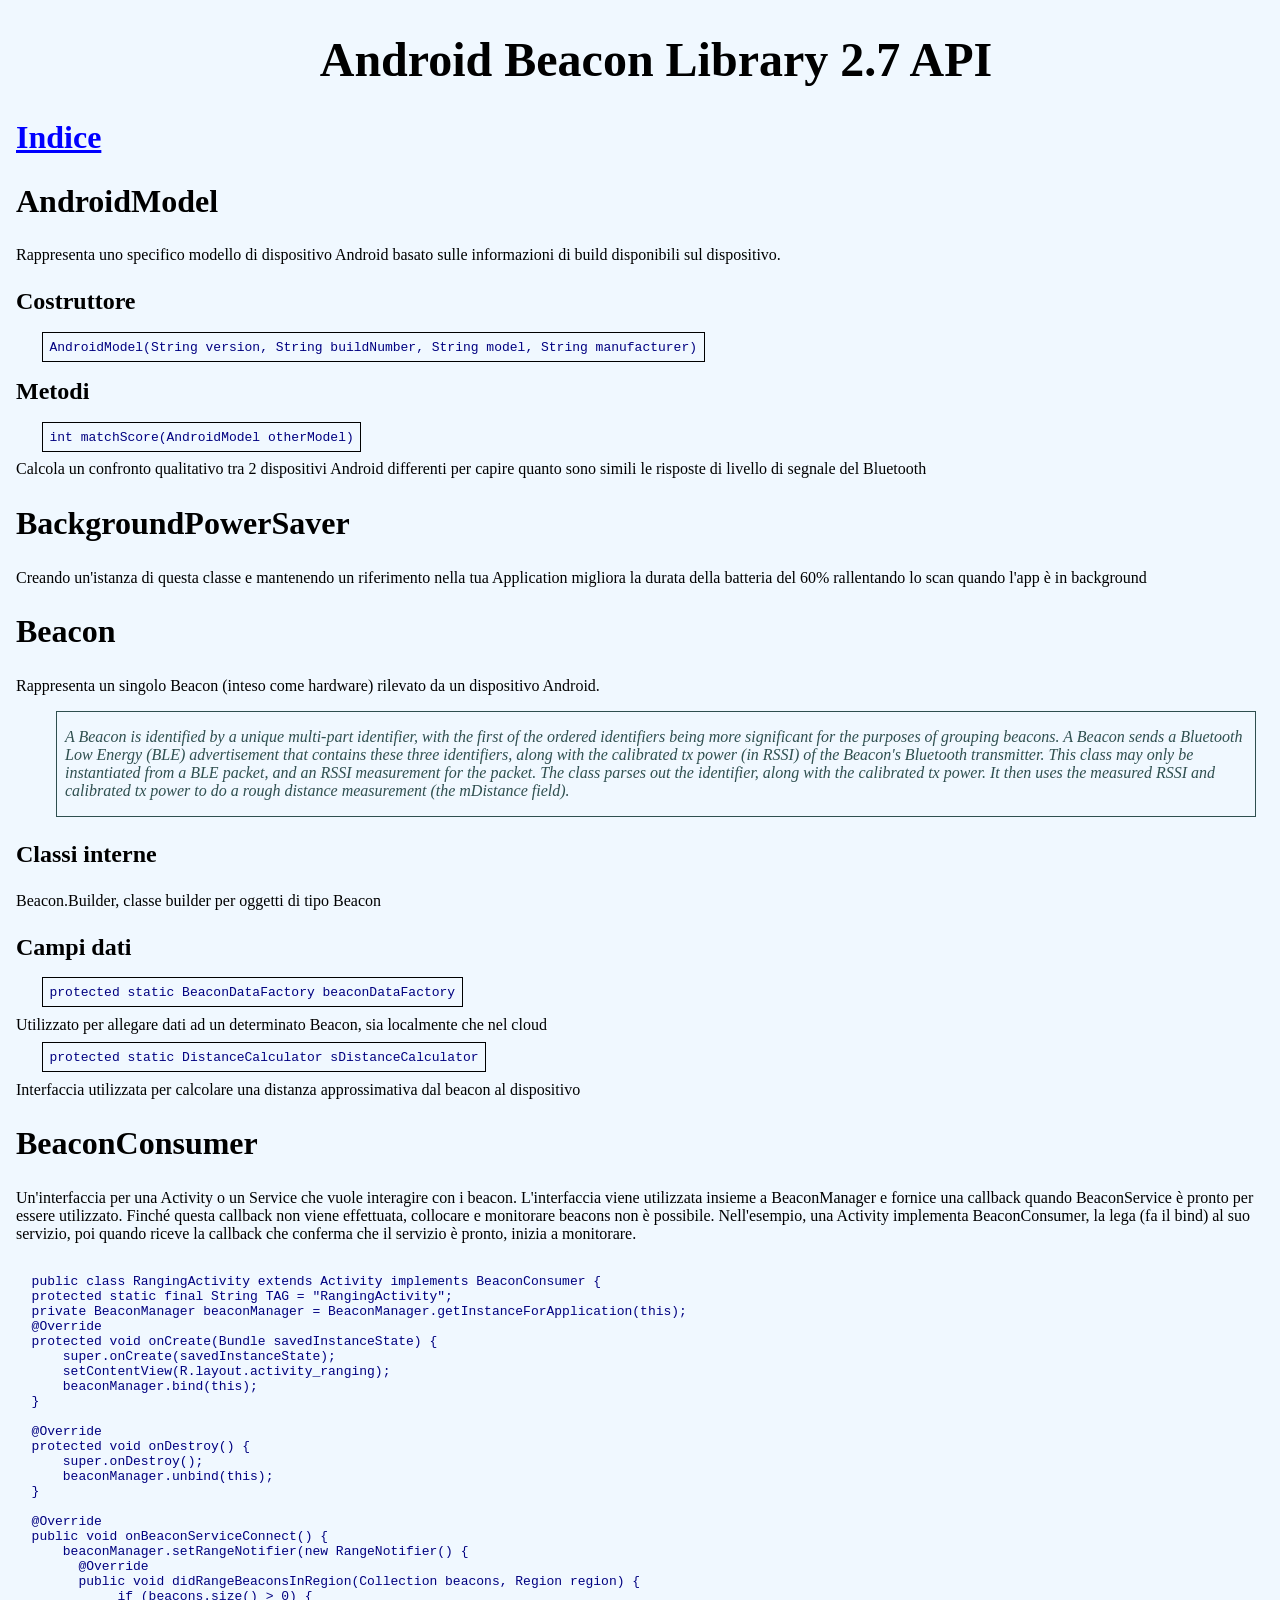
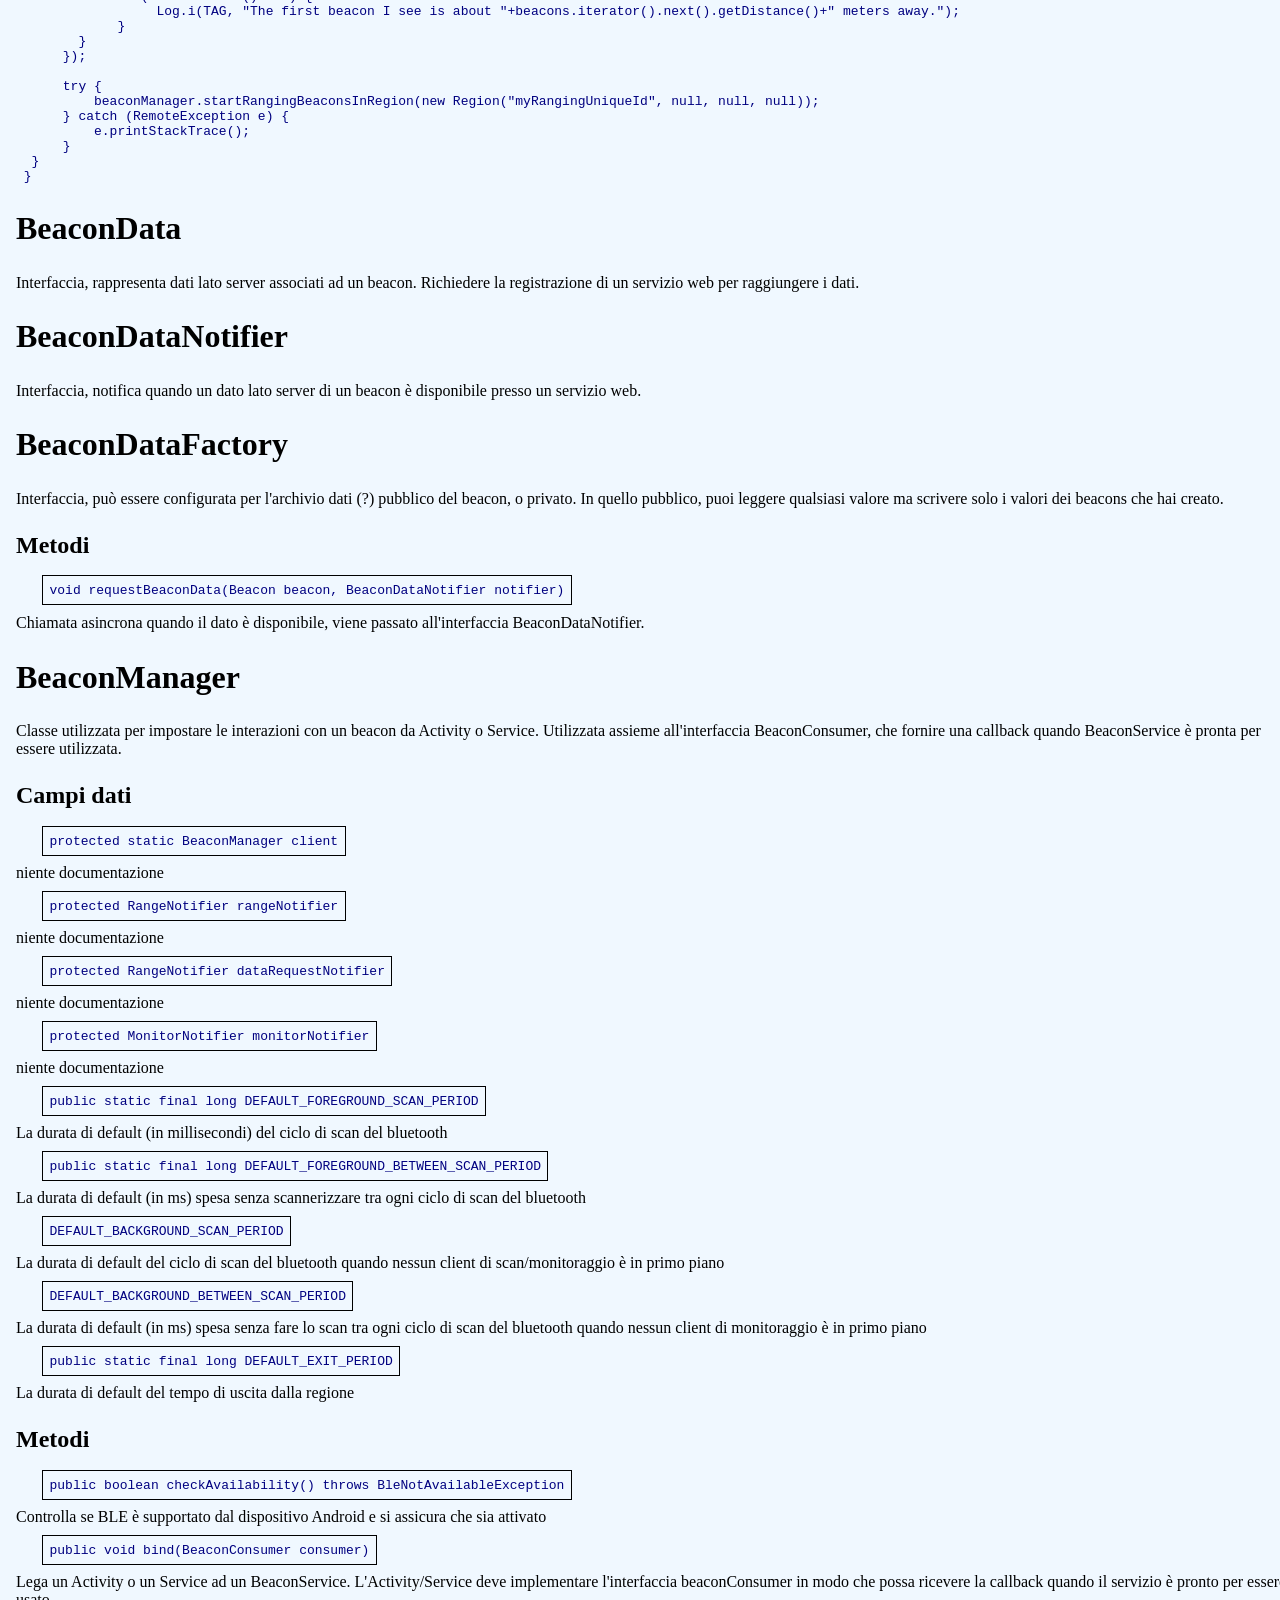
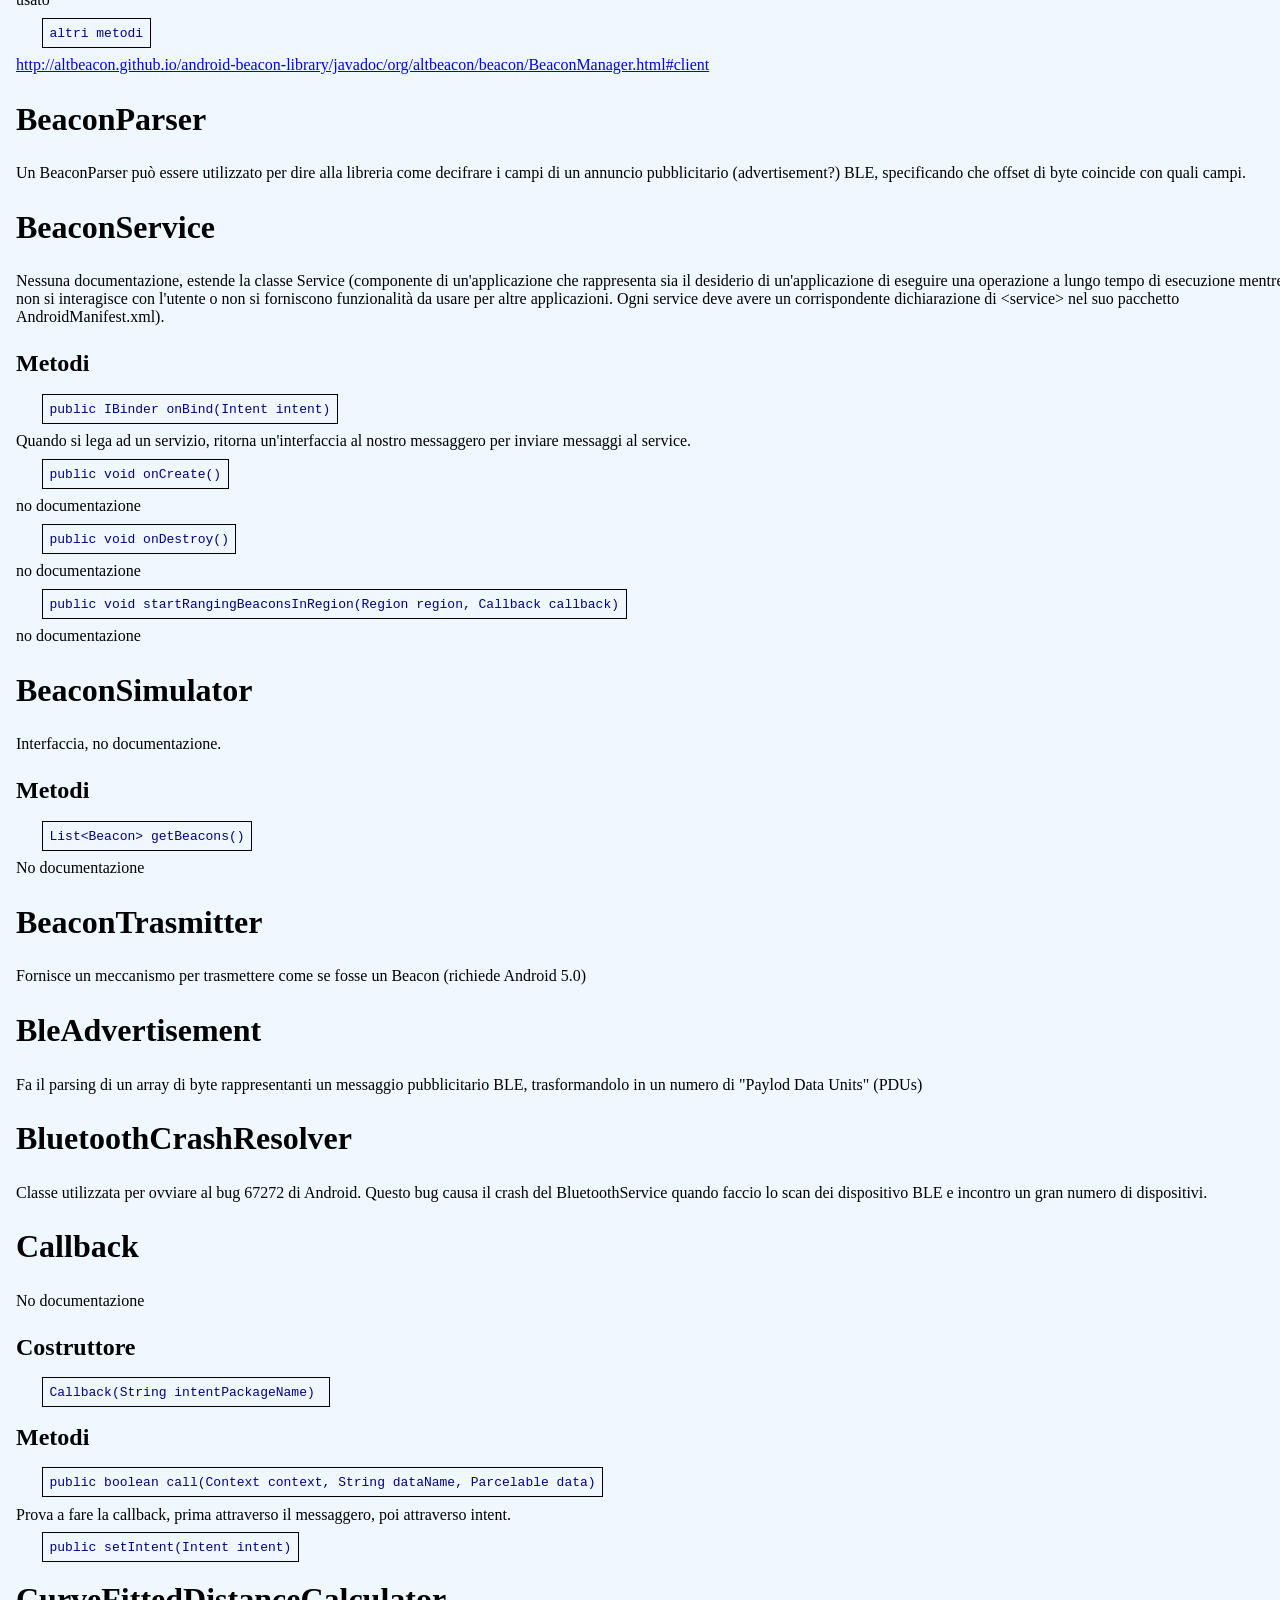
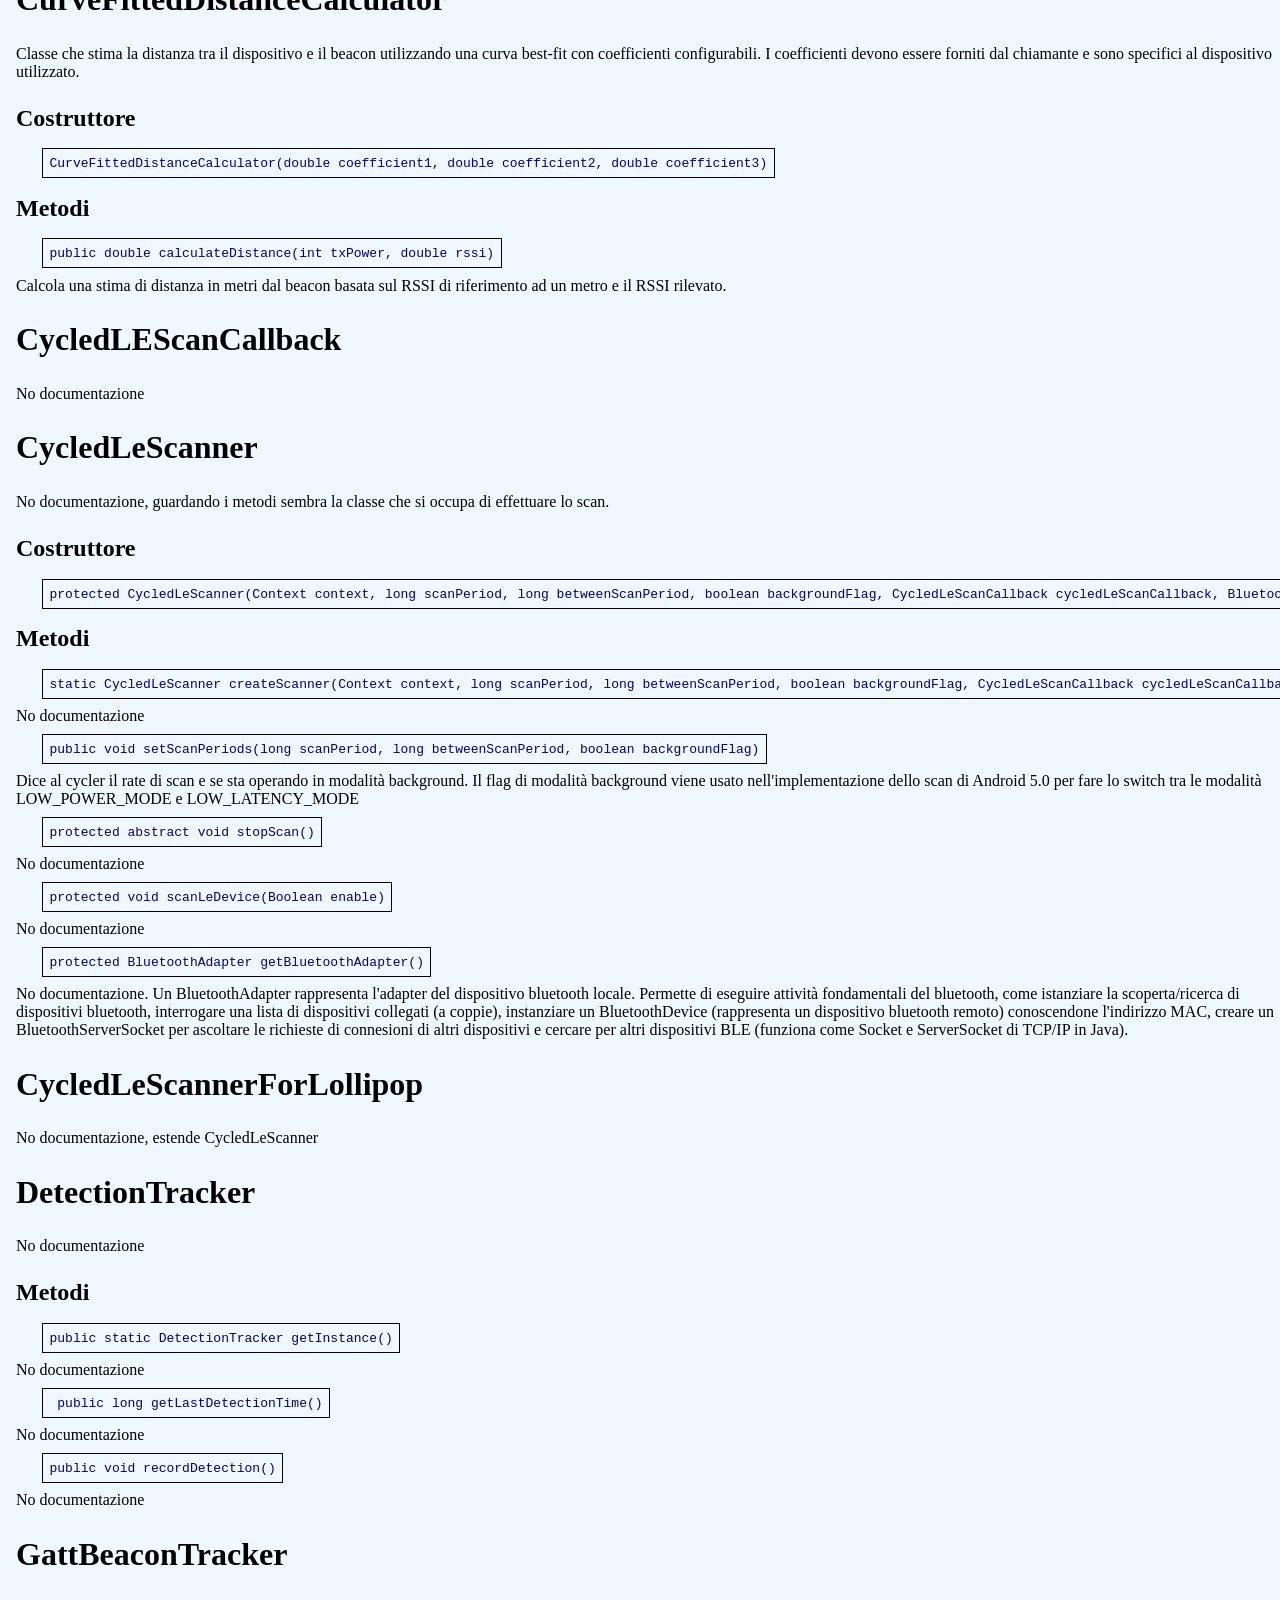
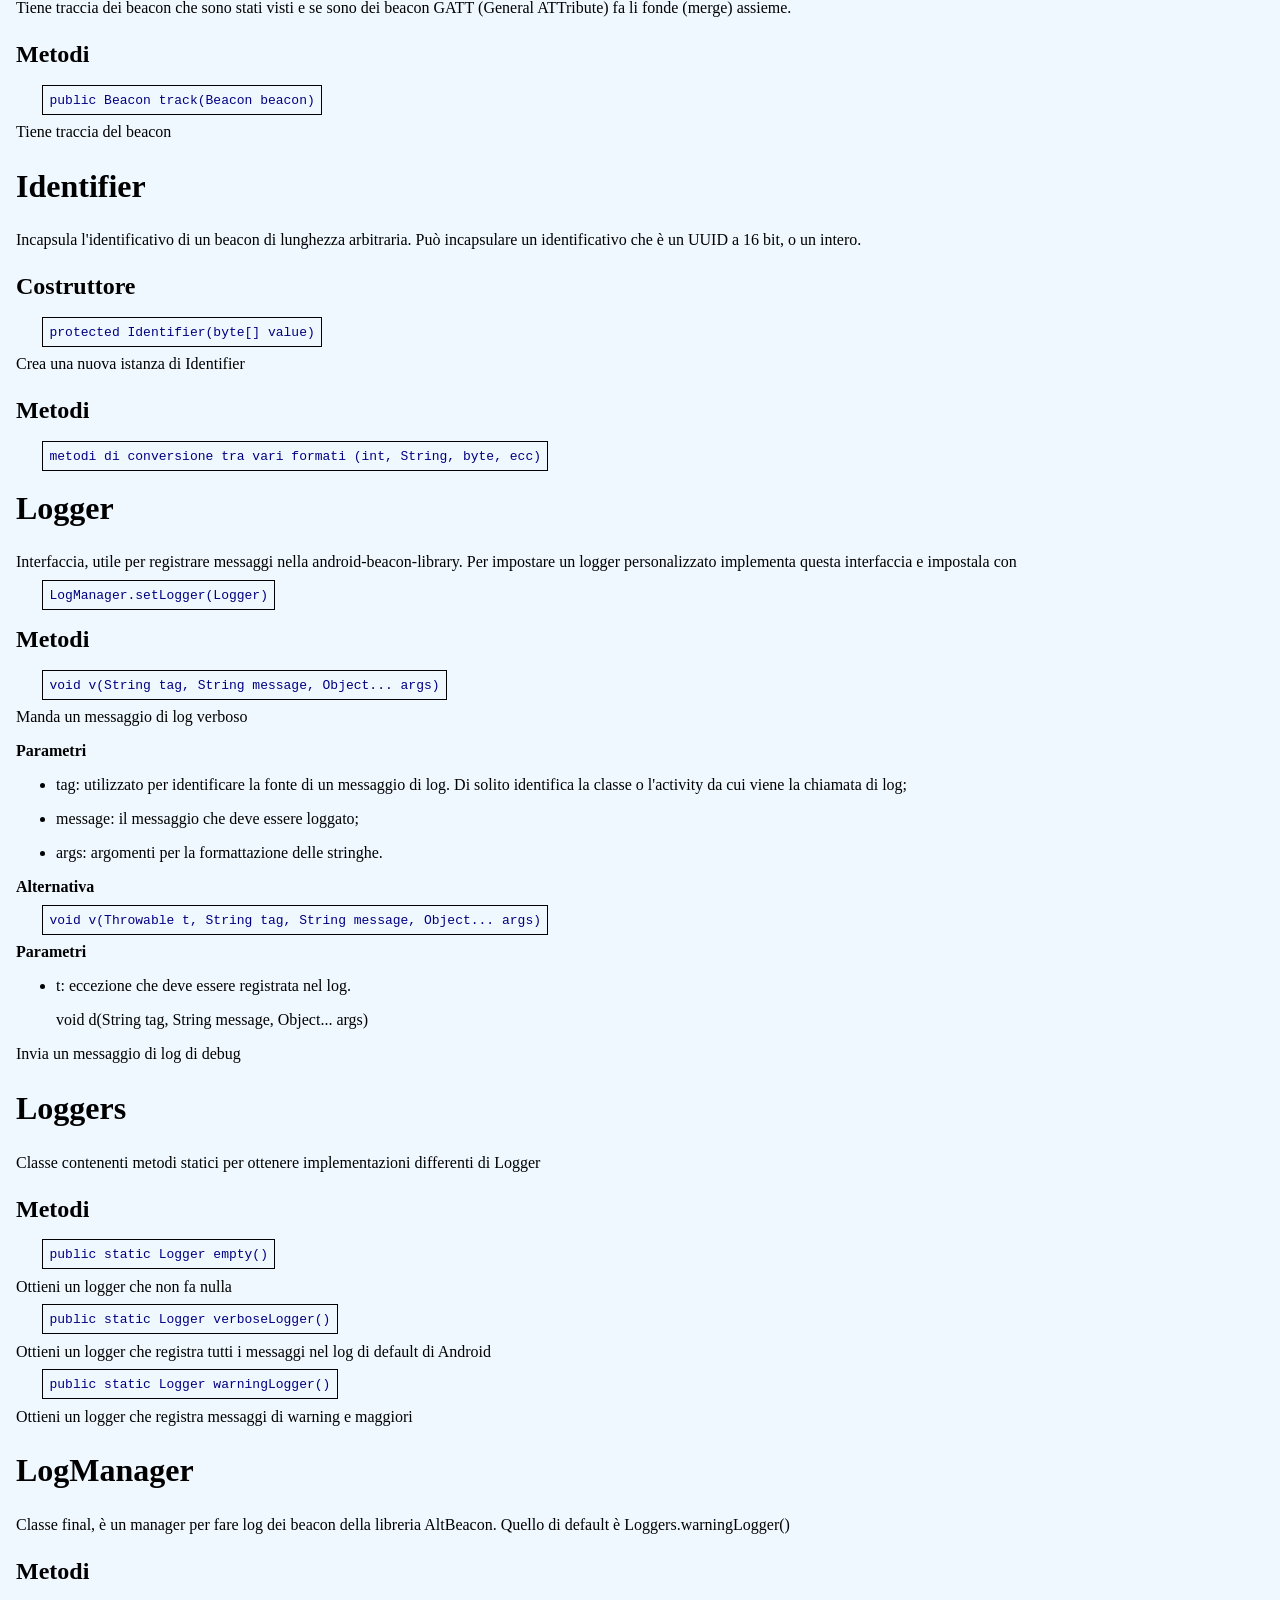
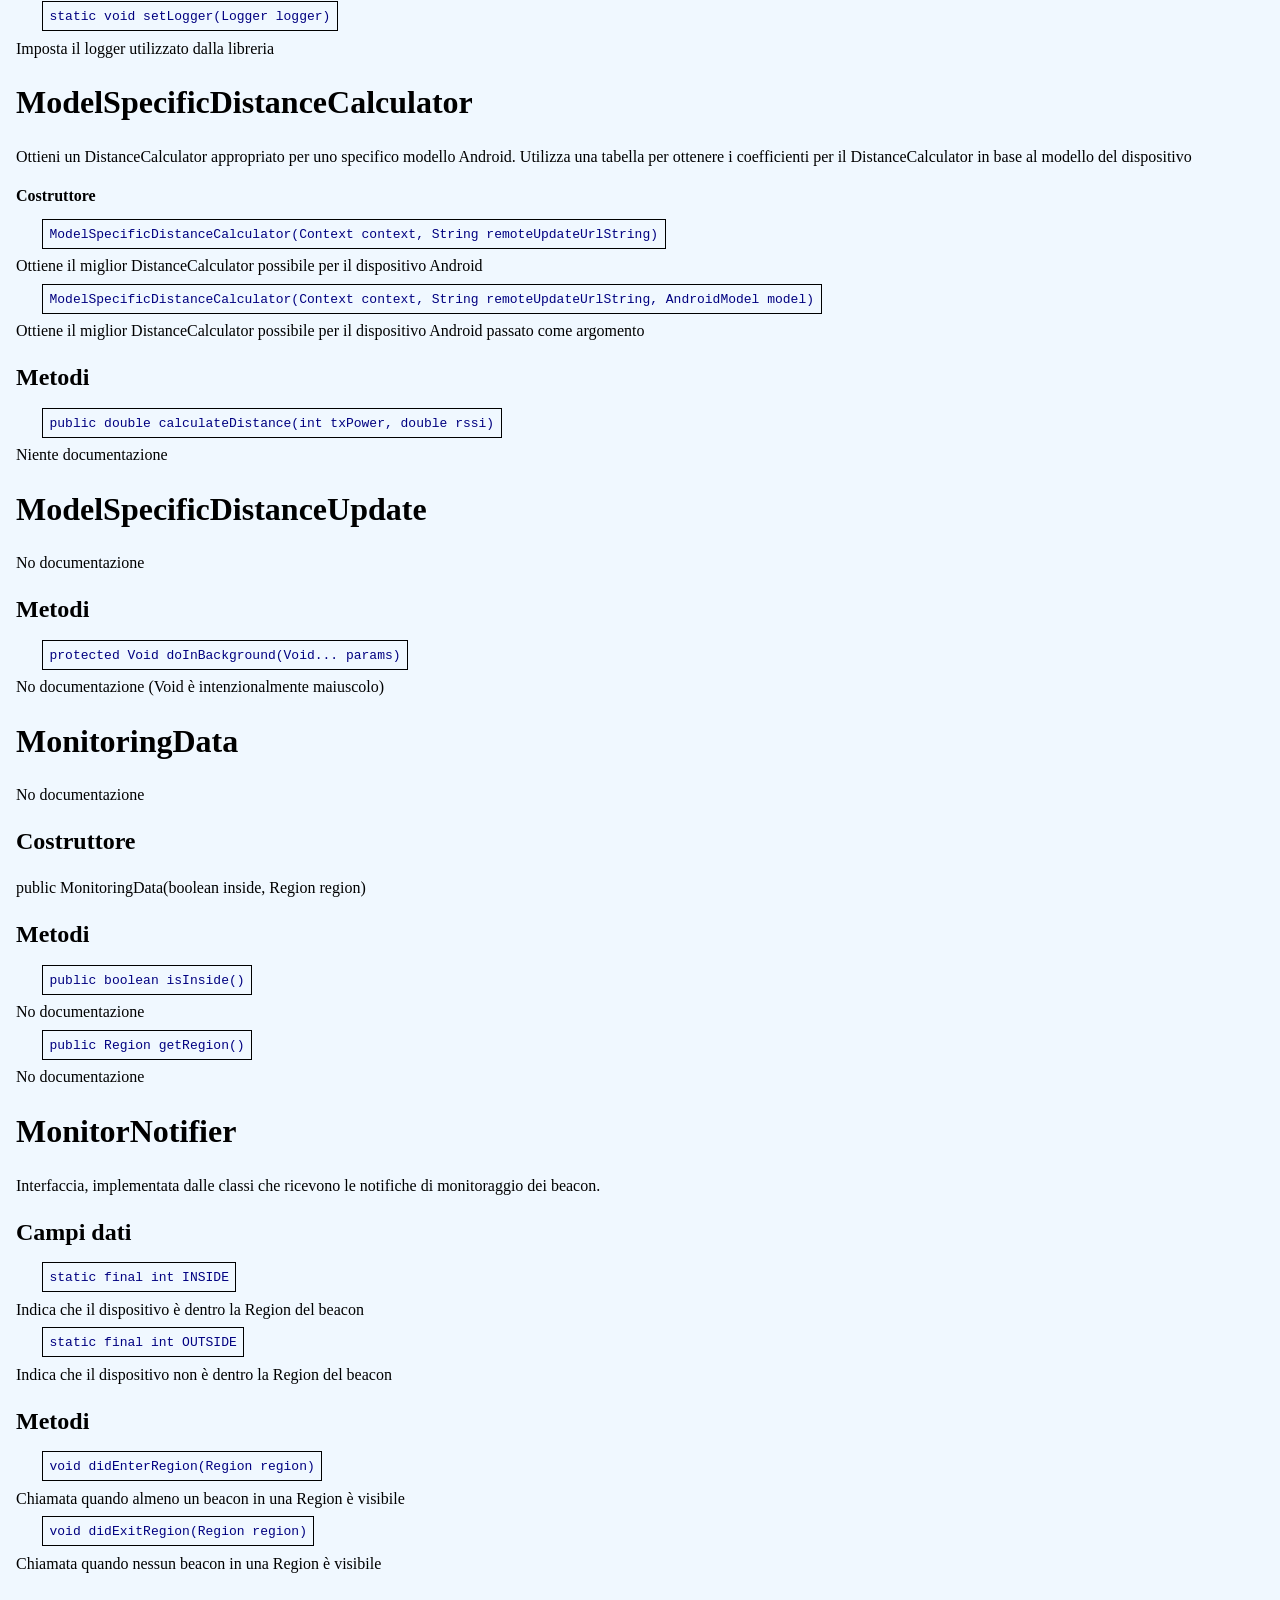
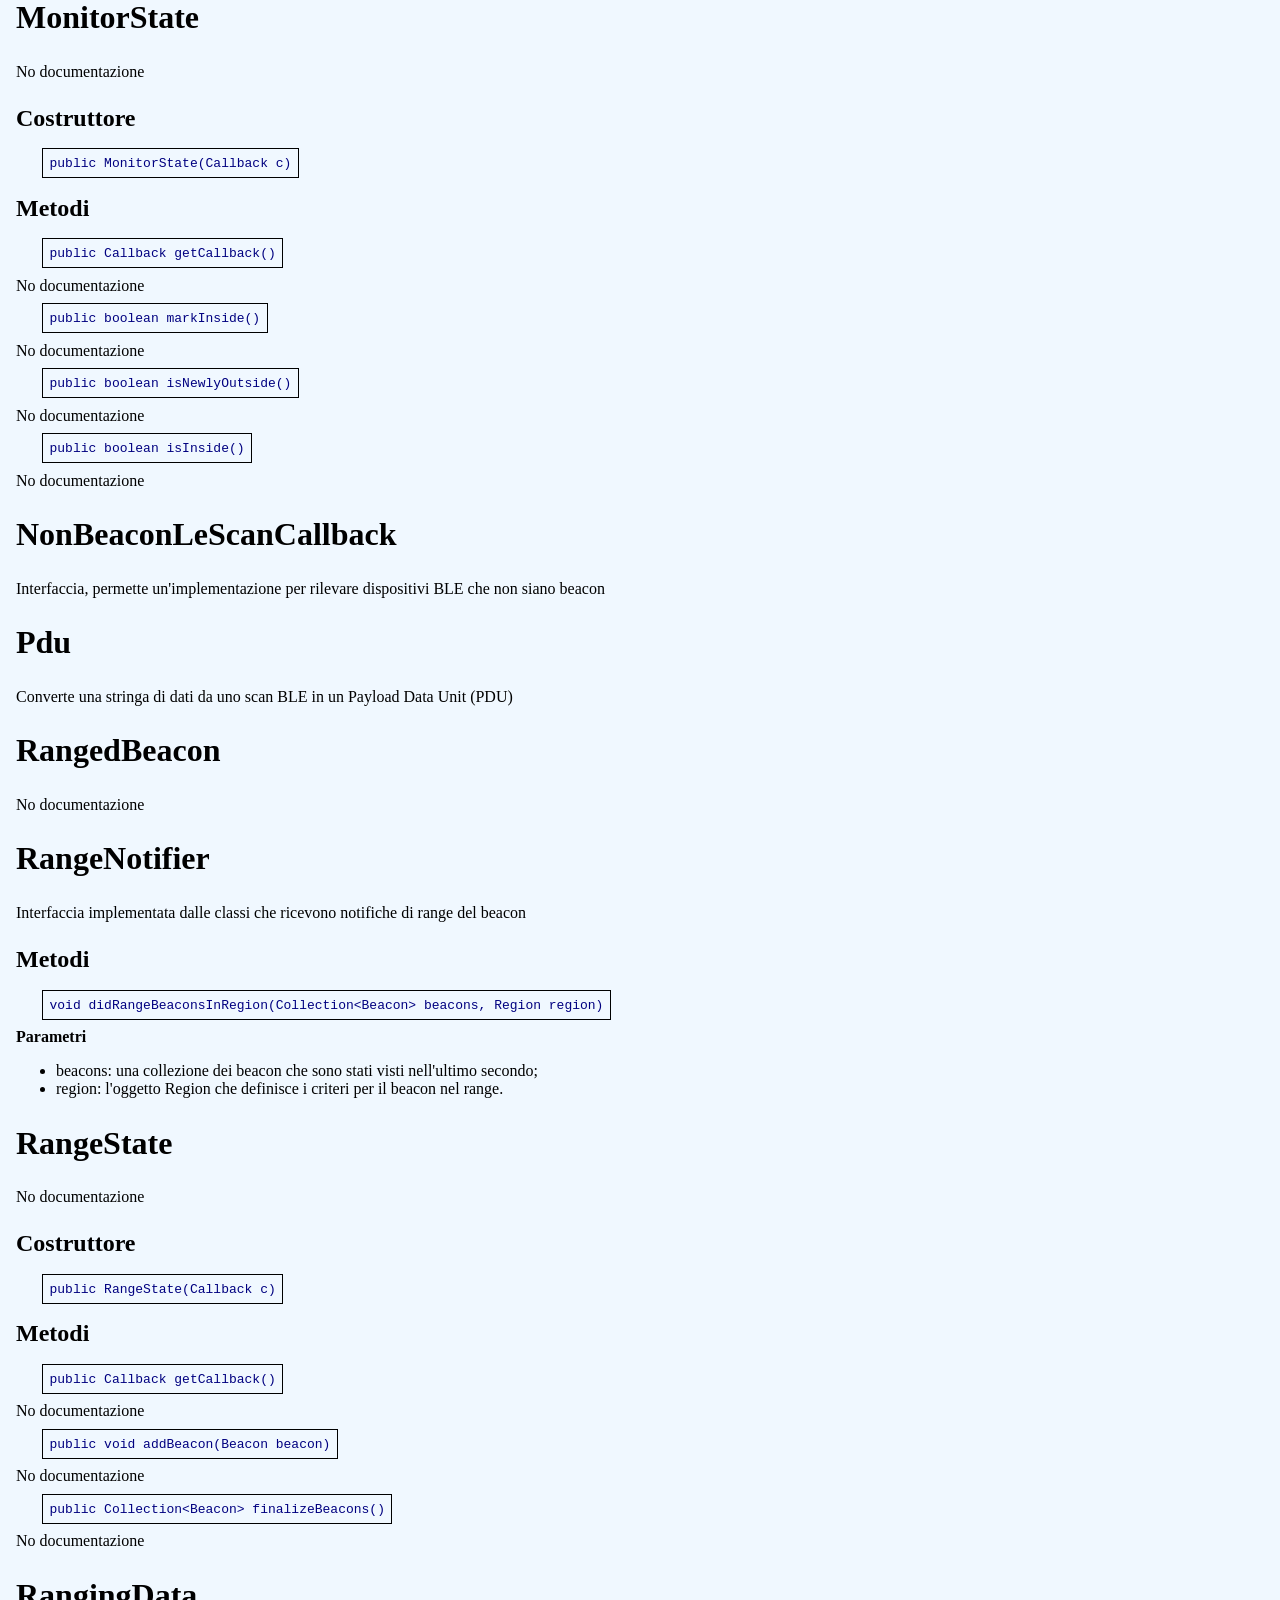
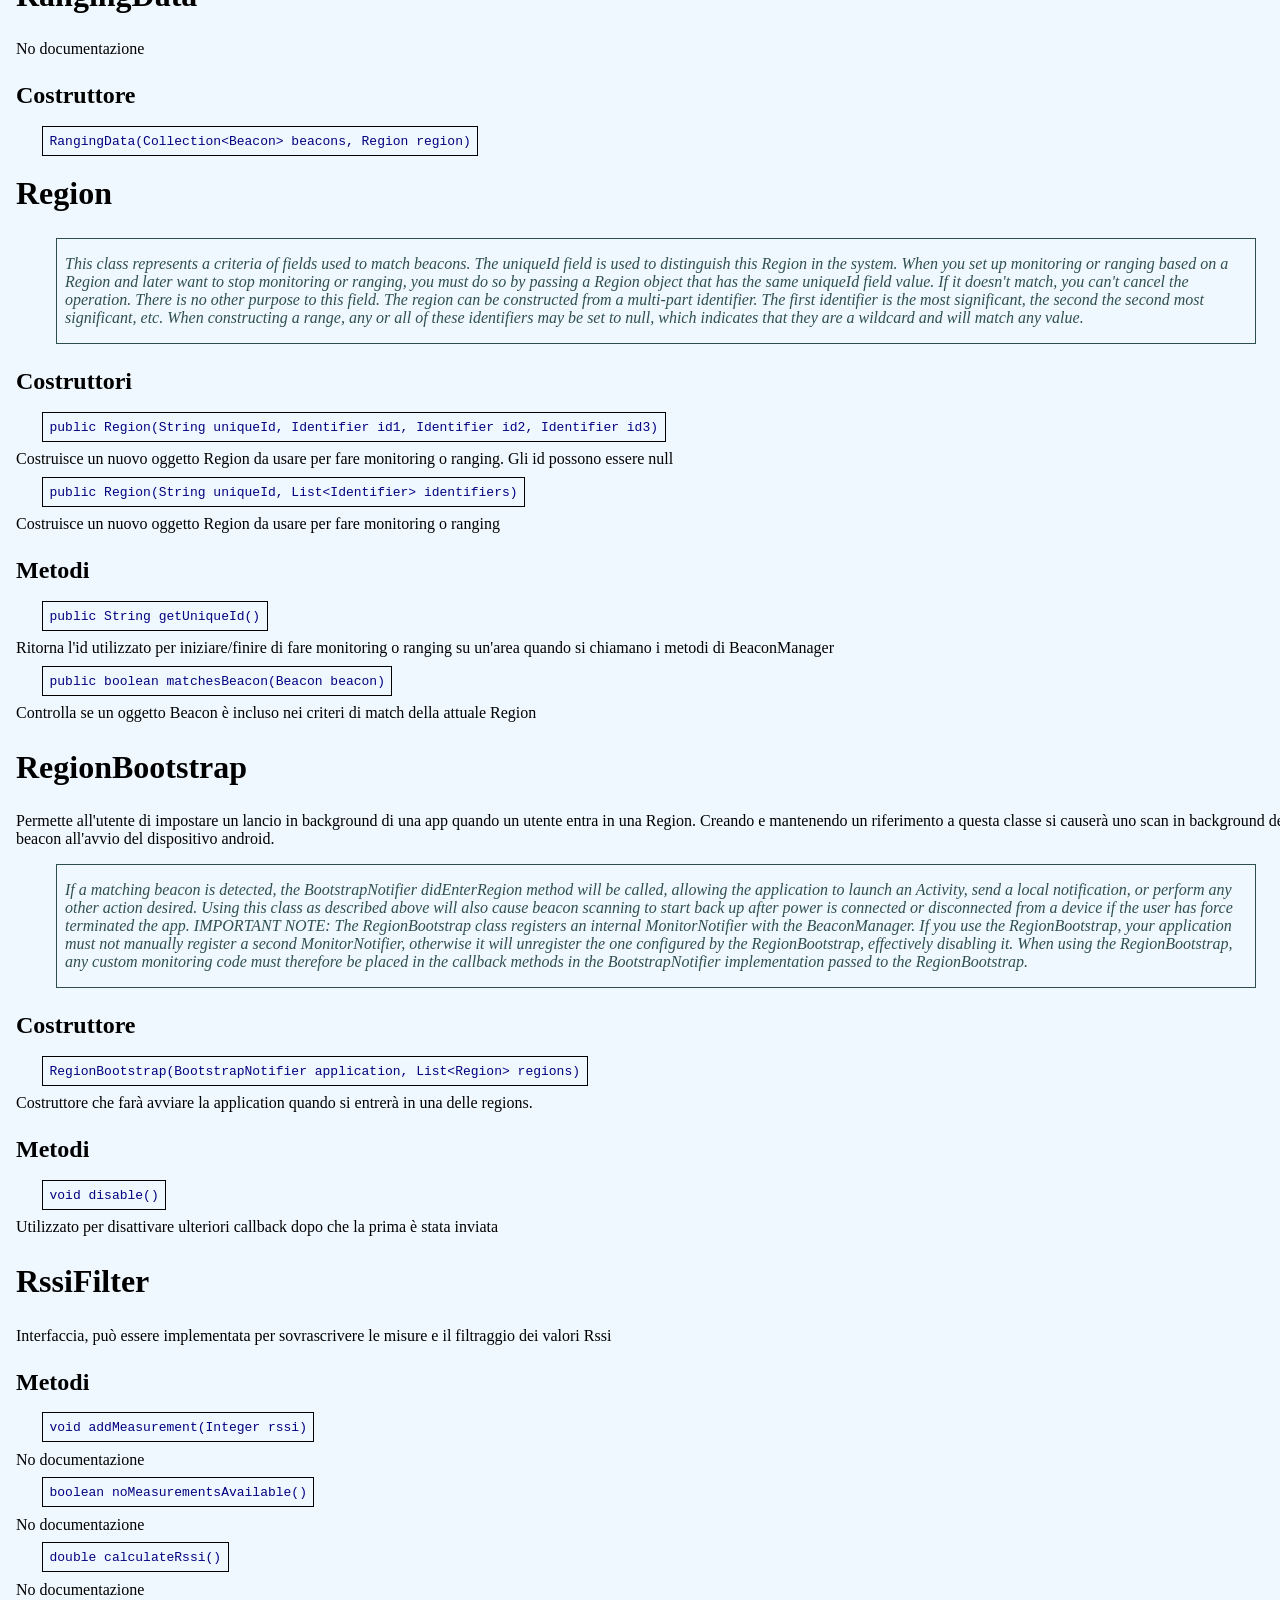
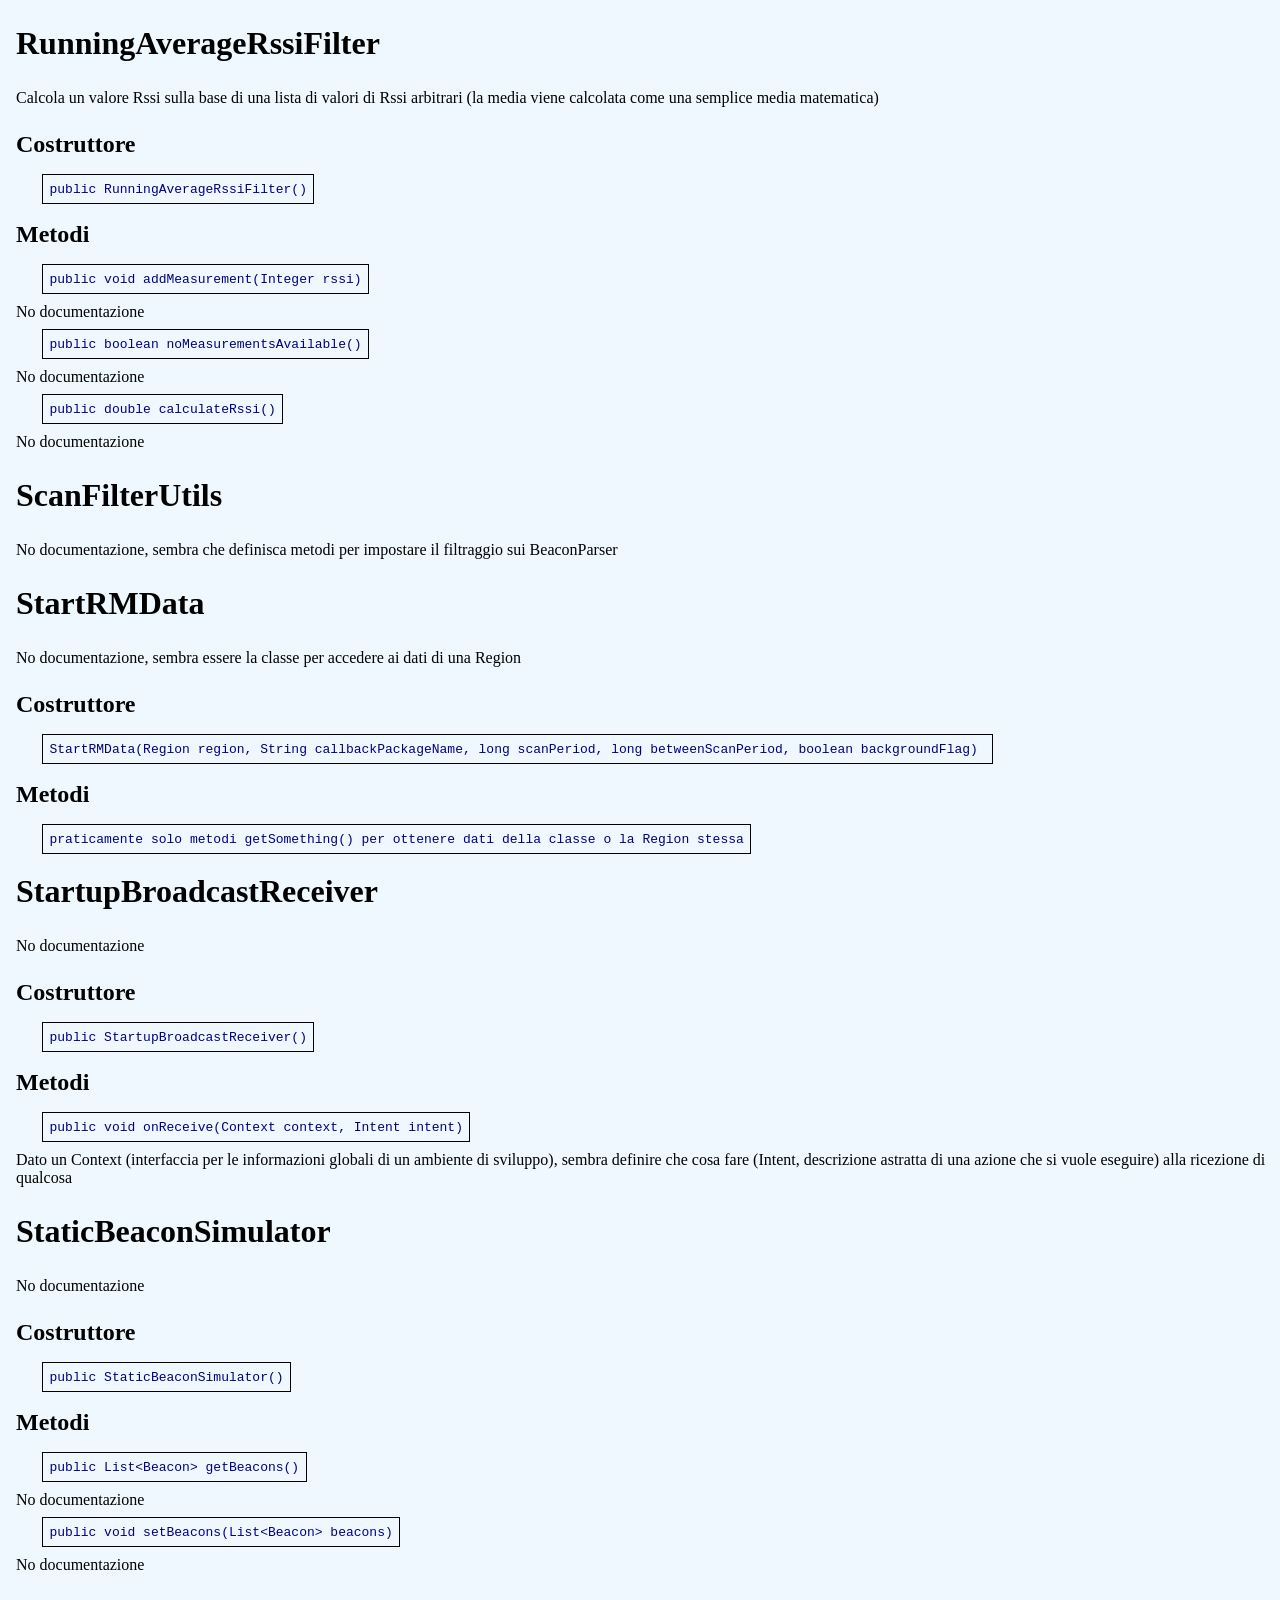
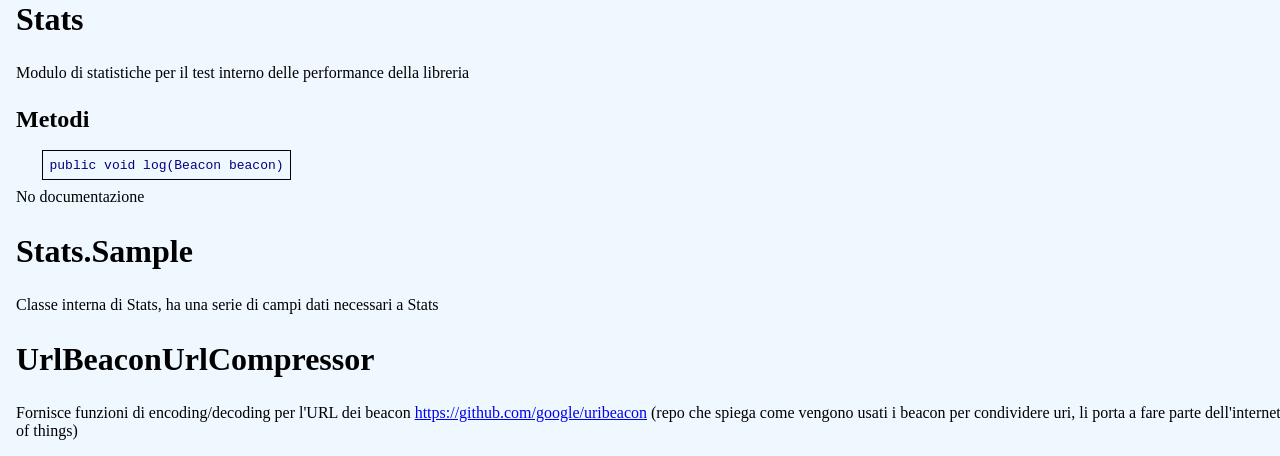
==== commit 0d7e010a: "aggiunto indice" ====
--- a/index.html
+++ b/index.html
@@ -7,14 +7,78 @@
     <meta name="author" content="Federico Tavella" />
     <meta name="language" content="italian it" />
     <link href="style.css" rel="stylesheet" type="text/css" media="screen"/>
+	<script>
+	
+		function showMenu(){
+			show = document.getElementById("indice").style.display;
+					
+			if(show=="none")
+				show = "block";
+			else
+				show = "none";
+							
+			document.getElementById("indice").style.display = show;
+		}
+	</script>
 </head>
 <body>
 <h1>Android Beacon Library 2.7 API</h1>
 <div>
-<h2>Indice</h2>
-<p>Da fare.</p>
+<h2 id="indexShow" onclick="showMenu();">Indice</button></h2>
+<p><ul id="indice" style="display: none;">
+	<li><a href="#AndroidModel">AndroidModel</a></li>
+	<li><a href="#BackgroundPowerSaver">BackgroundPowerSaver</a></li>
+	<li><a href="#Beacon">Beacon</a></li>
+	<li><a href="#BeaconConsumer">BeaconConsumer</a></li>
+	<li><a href="#BeaconData">BeaconData</a></li>
+	<li><a href="#BeaconDataNotifier">BeaconDataNotifier</a></li>
+	<li><a href="#BeaconDataFactory">BeaconDataFactory</a></li>
+	<li><a href="#BeaconManager">BeaconManager</a></li>
+	<li><a href="#BeaconParser">BeaconParser</a></li>
+	<li><a href="#BeaconService">BeaconService</a></li>
+	<li><a href="#BeaconSimulator">BeaconSimulator</a></li>
+	<li><a href="#BeaconTrasmitter">BeaconTrasmitter</a></li>
+	<li><a href="#BleAdvertisement">BleAdvertisement</a></li>
+	<li><a href="#BluetoothCrashResolver">BluetoothCrashResolver</a></li>
+	<li><a href="#Callback">Callback</a></li>
+	<li><a href="#CurveFittedDistanceCalculator">CurveFittedDistanceCalculator</a></li>
+	<li><a href="#CycledLeScanCallback">CycledLeScanCallback</a></li>
+	<li><a href="#CycledLeScannerScanner">CycledLeScanner</a></li>
+	<li><a href="#CycledLeScannerForLollipop">CycledLeScannerForLollipop</a></li>
+	<li><a href="#DetectionTracker">DetectionTracker</a></li>
+	<li><a href="#GattBeaconTracker">GattBeaconTracker</a></li>
+	<li><a href="#Identifier">Identifier</a></li>
+	<li><a href="#Logger">Logger</a></li>
+	<li><a href="#Loggers">Loggers</a></li>
+	<li><a href="#LogManager">LogManager</a></li>
+	<li><a href="#ModelSpecificDistanceCalculator">ModelSpecificDistanceCalculator</a></li>
+	<li><a href="#ModelSpecificDistanceUpdate">ModelSpecificDistanceUpdate</a></li>
+	<li><a href="#MonitoringData">MonitoringData</a></li>
+	<li><a href="#MonitorData">MonitorNotifier</a></li>
+	<li><a href="#MonitorState">MonitorState</a></li>
+	<li><a href="#NonBeaconLeScanCallback">NonBeaconLeScanCallback</a></li>
+	<li><a href="#Pdu">Pdu</a></li>
+	<li><a href="#RangedBeacon">RangedBeacon</a></li>
+	<li><a href="#RangeNotifier">RangeNotifier</a></li>
+	<li><a href="#RangeState">RangeState</a></li>
+	<li><a href="#RangingData">RangingData</a></li>
+	<li><a href="#Region">Region</a></li>
+	<li><a href="#RegionBootstrap">RegionBootstrap</a></li>
+	<li><a href="#RssiFilter">RssiFilter</a></li>
+	<li><a href="#RunningAverageRssiFilter">RunningAverageRssiFilter</a></li>
+	<li><a href="#ScanFilterUtils">ScanFilterUtils</a></li>
+	<li><a href="#StartRMData">StartRMData</a></li>
+	<li><a href="#StartupBroadcastReceiver">StartupBroadcastReceiver</a></li>
+	<li><a href="#StaticBeaconSimulator">StaticBeaconSimulator</a></li>
+	<li><a href="#Stats">Stats</a></li>
+	<li><a href="#Stats.Sample">Stats.Sample</a></li>
+	<li><a href="#UrlBeaconUrlCompressor">UrlBeaconUrlCompressor</a></li>
+	
+	
+	
+</ul></p>
 </div>
-<h2>AndroidModel</h2>
+<h2 id="AndroidModel">AndroidModel</h2>
 
 <p>Rappresenta uno specifico modello di dispositivo Android basato sulle informazioni di build disponibili sul dispositivo.</p>
 
@@ -30,11 +94,11 @@
 
 <p>Calcola un confronto qualitativo tra 2 dispositivi Android differenti per capire quanto sono simili le risposte di livello di segnale del Bluetooth</p>
 
-<h2>BackgroundPowerSaver</h2>
+<h2 id="BackgroundPowerSaver">BackgroundPowerSaver</h2>
 
 <p>Creando un'istanza di questa classe e mantenendo un riferimento nella tua Application migliora la durata della batteria del 60% rallentando lo scan quando l'app è in background</p>
 
-<h2>Beacon</h2>
+<h2 id="Beacon">Beacon</h2>
 
 <p>Rappresenta un singolo Beacon (inteso come hardware) rilevato da un dispositivo Android.</p>
 
@@ -58,7 +122,7 @@
 
 <p>Interfaccia utilizzata per calcolare una distanza approssimativa dal beacon al dispositivo</p>
 
-<h2>BeaconConsumer</h2>
+<h2 id="BeaconConsumer">BeaconConsumer</h2>
 
 <p>Un'interfaccia per una Activity o un Service che vuole interagire con i beacon. L'interfaccia viene utilizzata insieme a BeaconManager e fornice una callback quando BeaconService è pronto per essere utilizzato. Finché questa callback non viene effettuata, collocare e monitorare beacons non è possibile. Nell'esempio, una Activity implementa BeaconConsumer, la lega (fa il bind) al suo servizio, poi quando riceve la callback che conferma che il servizio è pronto, inizia a monitorare.</p>
 <pre><code class="examples">
@@ -99,15 +163,15 @@
 </code></pre>
 <p></p>
 
-<h2>BeaconData</h2>
+<h2 id="BeaconData">BeaconData</h2>
 
 <p>Interfaccia, rappresenta dati lato server associati ad un beacon. Richiedere la registrazione di un servizio web per raggiungere i dati.</p>
 
-<h2>BeaconDataNotifier</h2>
+<h2 id="BeaconDataNotifier">BeaconDataNotifier</h2>
 
 <p>Interfaccia, notifica quando un dato lato server di un beacon è disponibile presso un servizio web.</p>
 
-<h2>BeaconDataFactory</h2>
+<h2 id="BeaconDataFactory">BeaconDataFactory</h2>
 
 <p>Interfaccia, può essere configurata per l'archivio dati (?) pubblico del beacon, o privato. In quello pubblico, puoi leggere qualsiasi valore ma scrivere solo i valori dei beacons che hai creato.</p>
 
@@ -118,7 +182,7 @@
 
 <p>Chiamata asincrona quando il dato è disponibile, viene passato all'interfaccia BeaconDataNotifier.</p>
 
-<h2>BeaconManager</h2>
+<h2 id="BeaconManager">BeaconManager</h2>
 
 <p>Classe utilizzata per impostare le interazioni con un beacon da Activity o Service. Utilizzata assieme all'interfaccia BeaconConsumer, che fornire una callback quando BeaconService è pronta per essere utilizzata.</p>
 
@@ -184,13 +248,13 @@
 <pre><code>altri metodi
 </code></pre>
 
-<p>http://altbeacon.github.io/android-beacon-library/javadoc/org/altbeacon/beacon/BeaconManager.html#client</p>
-
-<h2>BeaconParser</h2>
+<p><a href="http://altbeacon.github.io/android-beacon-library/javadoc/org/altbeacon/beacon/BeaconManager.html#client">http://altbeacon.github.io/android-beacon-library/javadoc/org/altbeacon/beacon/BeaconManager.html#client</a></p>
+
+<h2 id="BeaconParser">BeaconParser</h2>
 
 <p>Un BeaconParser può essere utilizzato per dire alla libreria come decifrare i campi di un annuncio pubblicitario (advertisement?) BLE, specificando che offset di byte coincide con quali campi.</p>
 
-<h2>BeaconService</h2>
+<h2 id="BeaconService">BeaconService</h2>
 
 <p>Nessuna documentazione, estende la classe Service (componente di un'applicazione che rappresenta sia il desiderio di un'applicazione di eseguire una operazione a lungo tempo di esecuzione mentre non si interagisce con l'utente o non si forniscono funzionalità da usare per altre applicazioni. Ogni service deve avere un corrispondente dichiarazione di &lt;service&gt; nel suo pacchetto AndroidManifest.xml).</p>
 
@@ -216,7 +280,7 @@
 
 <p>no documentazione</p>
 
-<h2>BeaconSimlulator</h2>
+<h2 id="BeaconSimulator">BeaconSimulator</h2>
 
 <p>Interfaccia, no documentazione.</p>
 
@@ -227,23 +291,23 @@
 
 <p>No documentazione</p>
 
-<h2>BeaconTrasmitter</h2>
+<h2 id="BeaconTrasmitter">BeaconTrasmitter</h2>
 
 <p>Fornisce un meccanismo per trasmettere come se fosse un Beacon (richiede Android 5.0)</p>
 
-<h2>BleAdvertisement</h2>
+<h2 id="BleAdvertisement">BleAdvertisement</h2>
 
 <p>Fa il parsing di un array di byte rappresentanti un messaggio pubblicitario BLE, trasformandolo in un numero di "Paylod Data Units" (PDUs)</p>
 
-<h2>BluetoothCrashResolver</h2>
+<h2 id="BluetoothCrashResolver">BluetoothCrashResolver</h2>
 
 <p>Classe utilizzata per ovviare al bug 67272 di Android. Questo bug causa il crash del BluetoothService quando faccio lo scan dei dispositivo BLE e incontro un gran numero di dispositivi.</p>
 
-<h2>Callback</h2>
-
-<p>No documentazione</p>
-
-<h2>Costruttore</h2>
+<h2 id="Callback">Callback</h2>
+
+<p>No documentazione</p>
+
+<h3>Costruttore</h3>
 
 <pre><code>Callback(String intentPackageName) 
 </code></pre>
@@ -258,7 +322,7 @@
 <pre><code>public setIntent(Intent intent)
 </code></pre>
 
-<h2>CurveFittedDistanceCalculator</h2>
+<h2 id="CurveFittedDistanceCalculator">CurveFittedDistanceCalculator</h2>
 
 <p>Classe che stima la distanza tra il dispositivo e il beacon utilizzando una curva best-fit con coefficienti configurabili. I coefficienti devono essere forniti dal chiamante e sono specifici al dispositivo utilizzato.</p>
 
@@ -274,11 +338,11 @@
 
 <p>Calcola una stima di distanza in metri dal beacon basata sul RSSI di riferimento ad un metro e il RSSI rilevato.</p>
 
-<h2>CycledLEScanCallback</h2>
-
-<p>No documentazione</p>
-
-<h2>CycledLeScanner</h2>
+<h2 id="CycledLEScanCallback">CycledLEScanCallback</h2>
+
+<p>No documentazione</p>
+
+<h2 id="CycledLeScanner">CycledLeScanner</h2>
 
 <p>No documentazione, guardando i metodi sembra la classe che si occupa di effettuare lo scan.</p>
 
@@ -297,7 +361,7 @@
 <pre><code>public void setScanPeriods(long scanPeriod, long betweenScanPeriod, boolean backgroundFlag)
 </code></pre>
 
-<p>Dice al cycler il rate di scan e se sta operando in modalità background. Il flag di modalità background viene usato nell'implementazione dello scan di Android 5.0 per fare lo switch tra le modalità LOW<em>POWER</em>MODE e LOW<em>LATENCY</em>MODE.</p>
+<p>Dice al cycler il rate di scan e se sta operando in modalità background. Il flag di modalità background viene usato nell'implementazione dello scan di Android 5.0 per fare lo switch tra le modalità LOW&#95;POWER&#95;MODE e LOW&#95;LATENCY&#95;MODE</p>
 
 <pre><code>protected abstract void stopScan()
 </code></pre>
@@ -314,13 +378,13 @@
 
 <p>No documentazione. Un BluetoothAdapter rappresenta l'adapter del dispositivo bluetooth locale. Permette di eseguire attività fondamentali del bluetooth, come istanziare la scoperta/ricerca di dispositivi bluetooth, interrogare una lista di dispositivi collegati (a coppie), instanziare un BluetoothDevice (rappresenta un dispositivo bluetooth remoto) conoscendone l'indirizzo MAC, creare un BluetoothServerSocket per ascoltare le richieste di connesioni di altri dispositivi e cercare per altri dispositivi BLE (funziona come Socket e ServerSocket di TCP/IP in Java).</p>
 
-<h2>CycledLeScannerForLollipop</h2>
+<h2 id="CycledLeScannerForLollipop">CycledLeScannerForLollipop</h2>
 
 <p>No documentazione, estende CycledLeScanner</p>
 
-<h2>DetectionTracker</h2>
-
-<p>No documentazione.</p>
+<h2 id="DetectionTracker">DetectionTracker</h2>
+
+<p>No documentazione</p>
 
 <h3>Metodi</h3>
 
@@ -339,7 +403,7 @@
 
 <p>No documentazione</p>
 
-<h2>GattBeaconTracker</h2>
+<h2 id="GattBeaconTracker">GattBeaconTracker</h2>
 
 <p>Tiene traccia dei beacon che sono stati visti e se sono dei beacon GATT (General ATTribute) fa li fonde (merge) assieme.</p>
 
@@ -350,7 +414,7 @@
 
 <p>Tiene traccia del beacon</p>
 
-<h2>Identifier</h2>
+<h2 id="Identifier">Identifier</h2>
 
 <p>Incapsula l'identificativo di un beacon di lunghezza arbitraria. Può incapsulare un identificativo che è un UUID a 16 bit, o un intero.</p>
 
@@ -366,7 +430,7 @@
 <pre><code>metodi di conversione tra vari formati (int, String, byte, ecc)
 </code></pre>
 
-<h2>Logger</h2>
+<h2 id="Logger">Logger</h2>
 
 <p>Interfaccia, utile per registrare messaggi nella android-beacon-library. Per impostare un logger personalizzato implementa questa interfaccia e impostala con</p>
 
@@ -403,7 +467,7 @@
 
 <p>Invia un messaggio di log di debug</p>
 
-<h2>Loggers</h2>
+<h2 id="Loggers">Loggers</h2>
 
 <p>Classe contenenti metodi statici per ottenere implementazioni differenti di Logger</p>
 
@@ -424,7 +488,7 @@
 
 <p>Ottieni un logger che registra messaggi di warning e maggiori</p>
 
-<h2>LogManager</h2>
+<h2 id="LogManager">LogManager</h2>
 
 <p>Classe final, è un manager per fare log dei beacon della libreria AltBeacon. Quello di default è Loggers.warningLogger()</p>
 
@@ -435,7 +499,7 @@
 
 <p>Imposta il logger utilizzato dalla libreria</p>
 
-<h2>ModelSpecificDistanceCalculator</h2>
+<h2 id="ModelSpecificDistanceCalculator">ModelSpecificDistanceCalculator</h2>
 
 <p>Ottieni un DistanceCalculator appropriato per uno specifico modello Android. Utilizza una tabella per ottenere i coefficienti per il DistanceCalculator in base al modello del dispositivo</p>
 
@@ -458,7 +522,7 @@
 
 <p>Niente documentazione</p>
 
-<h2>ModelSpecificDistanceUpdate</h2>
+<h2 id="ModelSpecificDistanceUpdate">ModelSpecificDistanceUpdate</h2>
 
 <p>No documentazione</p>
 
@@ -469,7 +533,7 @@
 
 <p>No documentazione (Void è intenzionalmente maiuscolo)</p>
 
-<h2>MonitoringData</h2>
+<h2 id="MonitoringData">MonitoringData</h2>
 
 <p>No documentazione</p>
 
@@ -489,7 +553,7 @@
 
 <p>No documentazione</p>
 
-<h2>MonitorNotifier</h2>
+<h2 id="MonitorNotifier">MonitorNotifier</h2>
 
 <p>Interfaccia, implementata dalle classi che ricevono le notifiche di monitoraggio dei beacon.</p>
 
@@ -517,7 +581,7 @@
 
 <p>Chiamata quando nessun beacon in una Region è visibile</p>
 
-<h2>MonitorState</h2>
+<h2 id="MonitorState">MonitorState</h2>
 
 <p>No documentazione</p>
 
@@ -528,28 +592,29 @@
 
 <h3>Metodi</h3>
 
-<pre><code>public Callback getCallback()
-
-public boolean markInside()
-
-public boolean isNewlyOutside()
-
-public boolean isInside()
-</code></pre>
-
-<h2>NonBeaconLeScanCallback</h2>
+<pre><code>public Callback getCallback()</code></pre>
+<p>No documentazione</p>
+<pre><code>public boolean markInside()</code></pre>
+<p>No documentazione</p>
+<pre><code>public boolean isNewlyOutside()</code></pre>
+<p>No documentazione</p>
+<pre><code>public boolean isInside()</code></pre>
+<p>No documentazione</p>
+</code></pre>
+
+<h2 id="NonBeaconLeScanCallback">NonBeaconLeScanCallback</h2>
 
 <p>Interfaccia, permette un'implementazione per rilevare dispositivi BLE che non siano beacon</p>
 
-<h2>Pdu</h2>
+<h2 id="Pdu">Pdu</h2>
 
 <p>Converte una stringa di dati da uno scan BLE in un Payload Data Unit (PDU)</p>
 
-<h2>RangedBeacon</h2>
-
-<p>No documentazione</p>
-
-<h2>RangeNotifier</h2>
+<h2 id="RangedBeacon">RangedBeacon</h2>
+
+<p>No documentazione</p>
+
+<h2 id="RangeNotifier">RangeNotifier</h2>
 
 <p>Interfaccia implementata dalle classi che ricevono notifiche di range del beacon</p>
 
@@ -565,7 +630,7 @@
 <li>region: l'oggetto Region che definisce i criteri per il beacon nel range.</li>
 </ul>
 
-<h2>RangeState</h2>
+<h2 id="RangeState">RangeState</h2>
 
 <p>No documentazione</p>
 
@@ -591,7 +656,7 @@
 
 <p>No documentazione</p>
 
-<h2>RangingData</h2>
+<h2 id="RangingData">RangingData</h2>
 
 <p>No documentazione</p>
 
@@ -600,7 +665,7 @@
 <pre><code>RangingData(Collection&lt;Beacon&gt; beacons, Region region)
 </code></pre>
 
-<h2>Region</h2>
+<h2 id="Region">Region</h2>
 
 <blockquote>
   <p>This class represents a criteria of fields used to match beacons. The uniqueId field is used to distinguish this Region in the system. When you set up monitoring or ranging based on a Region and later want to stop monitoring or ranging, you must do so by passing a Region object that has the same uniqueId field value. If it doesn't match, you can't cancel the operation. There is no other purpose to this field. The region can be constructed from a multi-part identifier. The first identifier is the most significant, the second the second most significant, etc. When constructing a range, any or all of these identifiers may be set to null, which indicates that they are a wildcard and will match any value.</p>
@@ -630,7 +695,7 @@
 
 <p>Controlla se un oggetto Beacon è incluso nei criteri di match della attuale Region</p>
 
-<h2>RegionBootstrap</h2>
+<h2 id="RegionBootstrap">RegionBootstrap</h2>
 
 <p>Permette all'utente di impostare un lancio in background di una app quando un utente entra in una Region. Creando e mantenendo un riferimento a questa classe si causerà uno scan in background dei beacon all'avvio del dispositivo android.</p>
 
@@ -652,7 +717,7 @@
 
 <p>Utilizzato per disattivare ulteriori callback dopo che la prima è stata inviata</p>
 
-<h2>RssiFilter</h2>
+<h2 id="RssiFilter">RssiFilter</h2>
 
 <p>Interfaccia, può essere implementata per sovrascrivere le misure e il filtraggio dei valori Rssi</p>
 
@@ -673,7 +738,7 @@
 
 <p>No documentazione</p>
 
-<h2>RunningAverageRssiFilter</h2>
+<h2 id="RunningAverageRssiFilter">RunningAverageRssiFilter</h2>
 
 <p>Calcola un valore Rssi sulla base di una lista di valori di Rssi arbitrari (la media viene calcolata come una semplice media matematica)</p>
 
@@ -699,11 +764,11 @@
 
 <p>No documentazione</p>
 
-<h2>ScanFilterUtils</h2>
+<h2 id="ScanFilterUtils">ScanFilterUtils</h2>
 
 <p>No documentazione, sembra che definisca metodi per impostare il filtraggio sui BeaconParser</p>
 
-<h2>StartRMData</h2>
+<h2 id="StartRMData">StartRMData</h2>
 
 <p>No documentazione, sembra essere la classe per accedere ai dati di una Region</p>
 
@@ -717,7 +782,7 @@
 <pre><code>praticamente solo metodi getSomething() per ottenere dati della classe o la Region stessa
 </code></pre>
 
-<h2>StartupBroadcastReceiver</h2>
+<h2 id="StartupBroadcastReceiver">StartupBroadcastReceiver</h2>
 
 <p>No documentazione</p>
 
@@ -733,7 +798,7 @@
 
 <p>Dato un Context (interfaccia per le informazioni globali di un ambiente di sviluppo), sembra definire che cosa fare (Intent, descrizione astratta di una azione che si vuole eseguire) alla ricezione di qualcosa</p>
 
-<h2>StaticBeaconSimulator</h2>
+<h2 id="StaticBeaconSimulator">StaticBeaconSimulator</h2>
 
 <p>No documentazione</p>
 
@@ -754,7 +819,7 @@
 
 <p>No documentazione</p>
 
-<h2>Stats</h2>
+<h2 id="Stats">Stats</h2>
 
 <p>Modulo di statistiche per il test interno delle performance della libreria</p>
 
@@ -765,12 +830,12 @@
 
 <p>No documentazione</p>
 
-<h2>Stats.Sample</h2>
+<h2 id="Stats.Sample">Stats.Sample</h2>
 
 <p>Classe interna di Stats, ha una serie di campi dati necessari a Stats</p>
 
-<h2>UrlBeaconUrlCompressor</h2>
-
-<p>Fornisce funzioni di encoding/decoding per l'URL dei beacon https://github.com/google/uribeacon (repo che spiega come vengono usati i beacon per condividere uri, li porta a fare parte dell'internet of things)</p>
+<h2 id="UrlBeaconUrlCompressor">UrlBeaconUrlCompressor</h2>
+
+<p>Fornisce funzioni di encoding/decoding per l'URL dei beacon <a href="https://github.com/google/uribeacon">https://github.com/google/uribeacon</a> (repo che spiega come vengono usati i beacon per condividere uri, li porta a fare parte dell'internet of things)</p>
 </body>
 </html>
--- a/style.css
+++ b/style.css
@@ -7,6 +7,7 @@
 	padding-left: 0.5em;
 	padding-right: 0.5em;
 	background-color: AliceBlue;
+	width: 100%;
 }
 
 h1{
@@ -45,3 +46,9 @@
 	border:0;
 }
 
+#indexShow{
+	color: blue;
+	text-decoration: underline;
+	padding: 0;
+	width: 5em;
+}
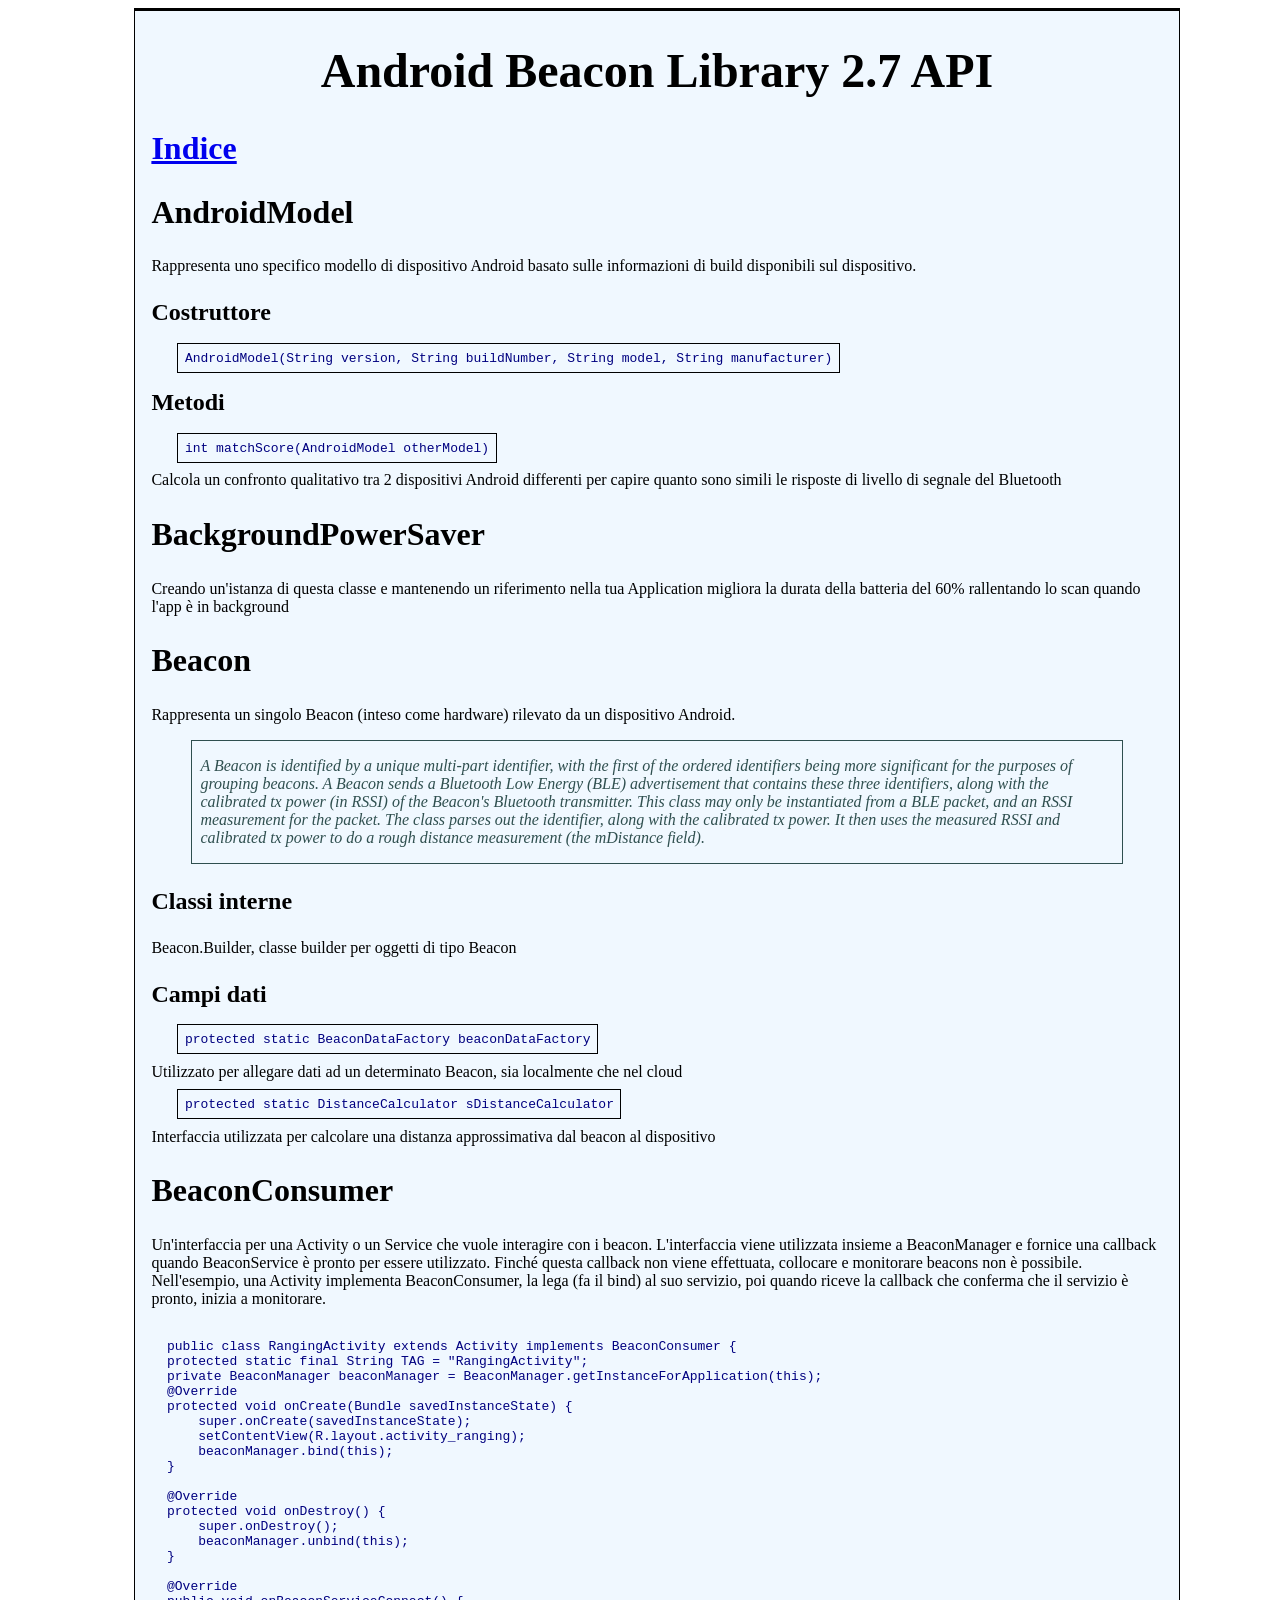
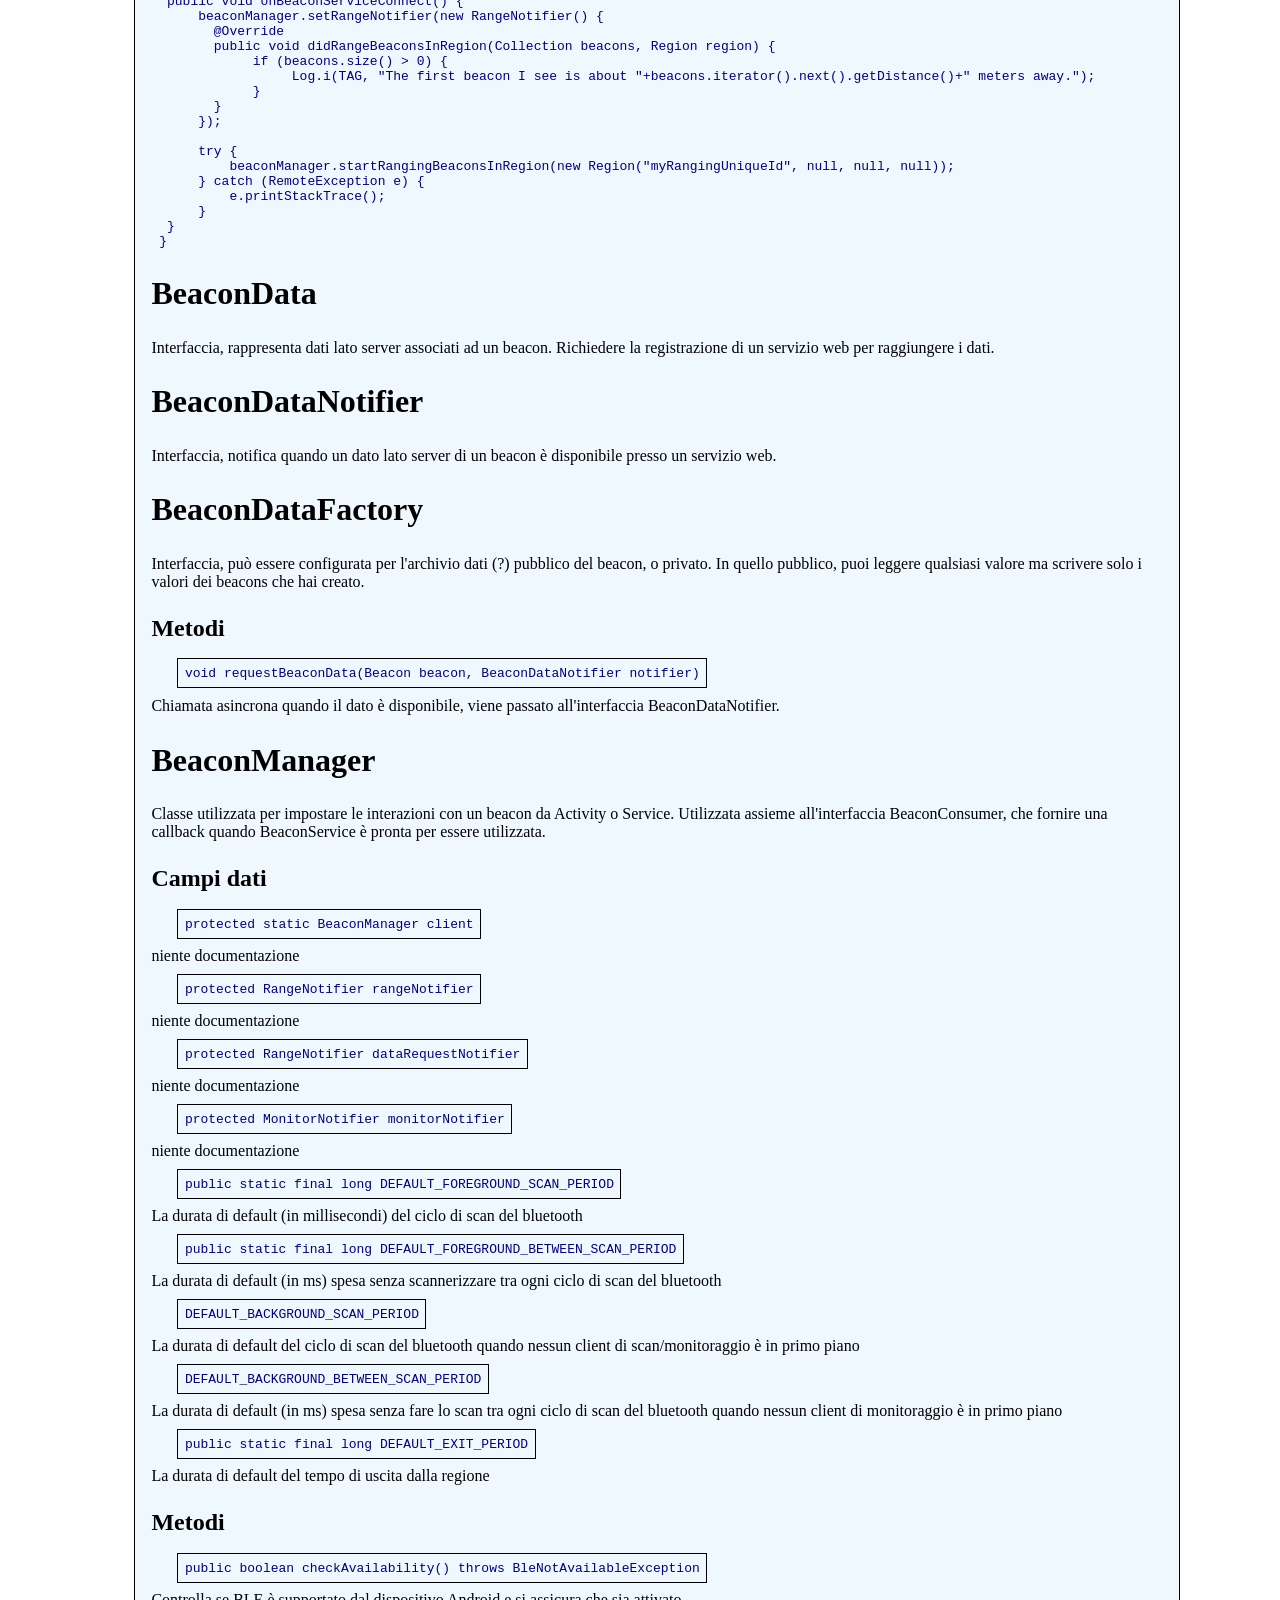
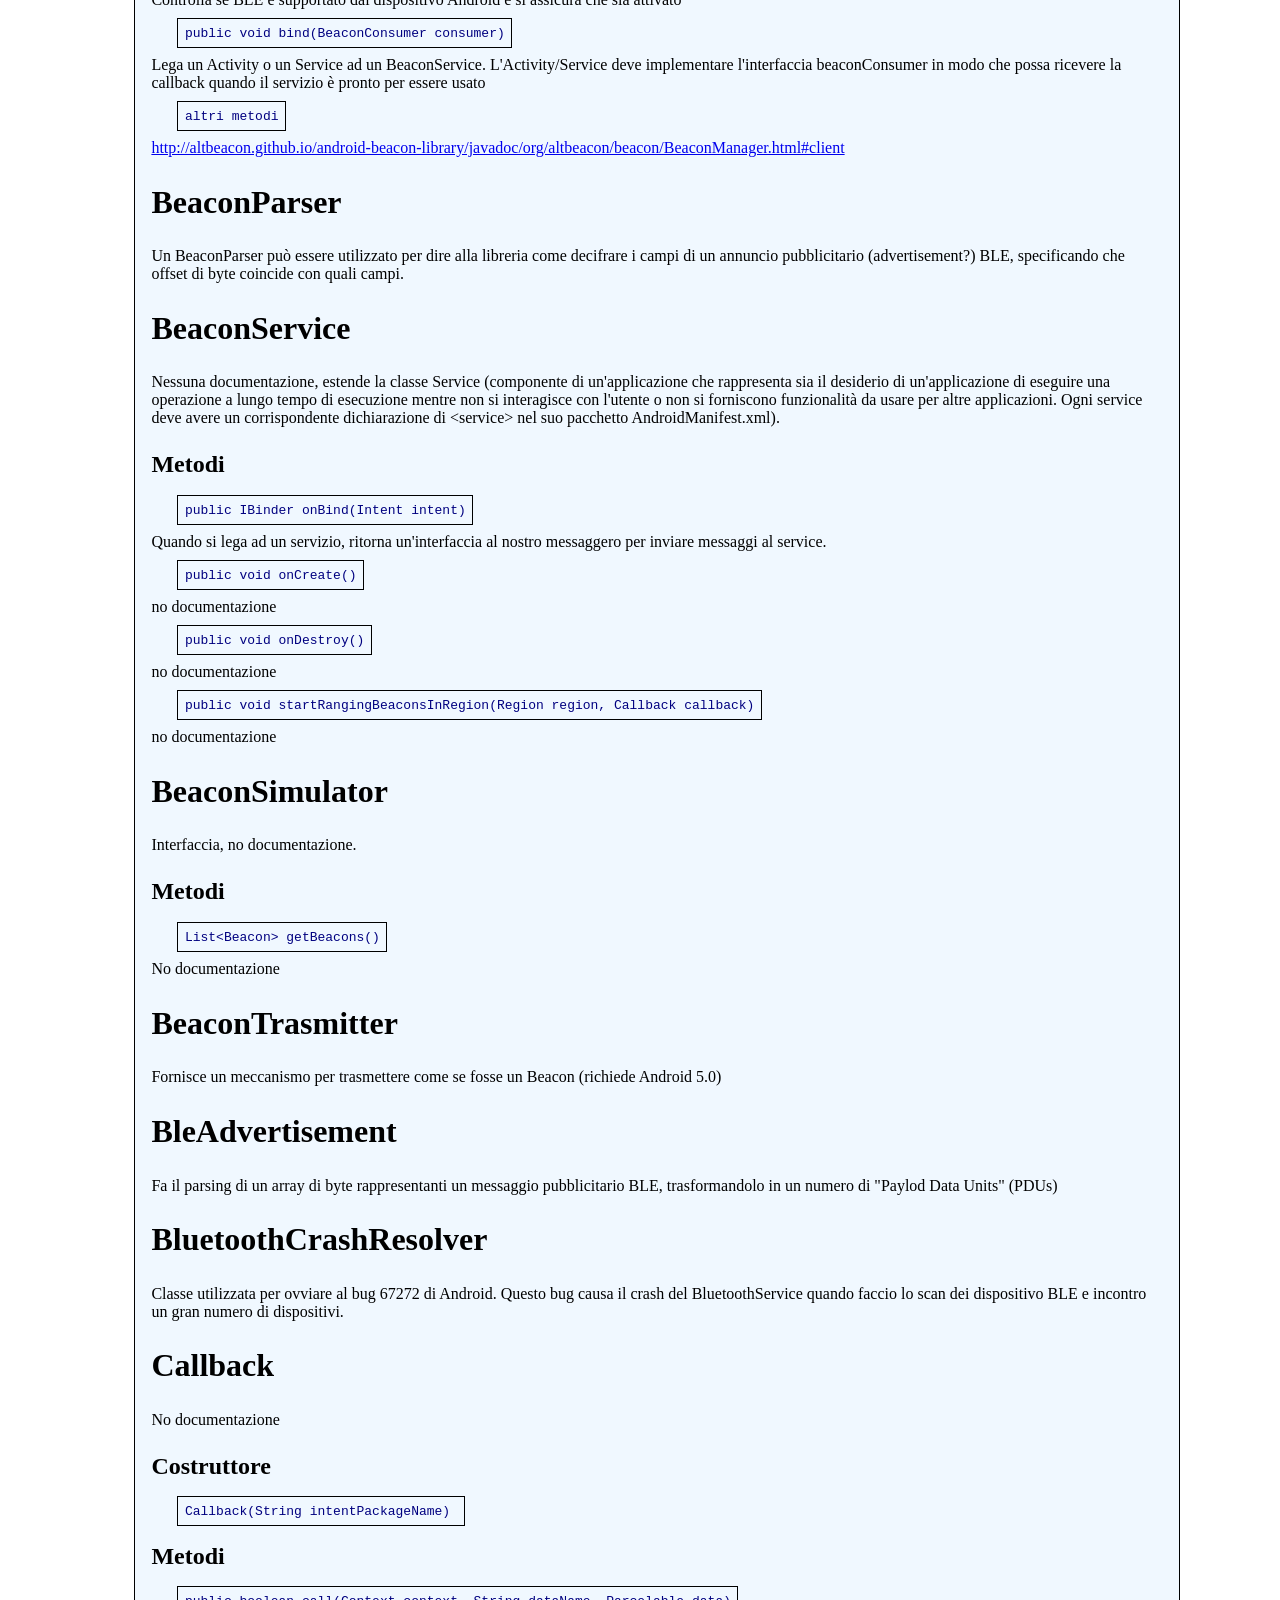
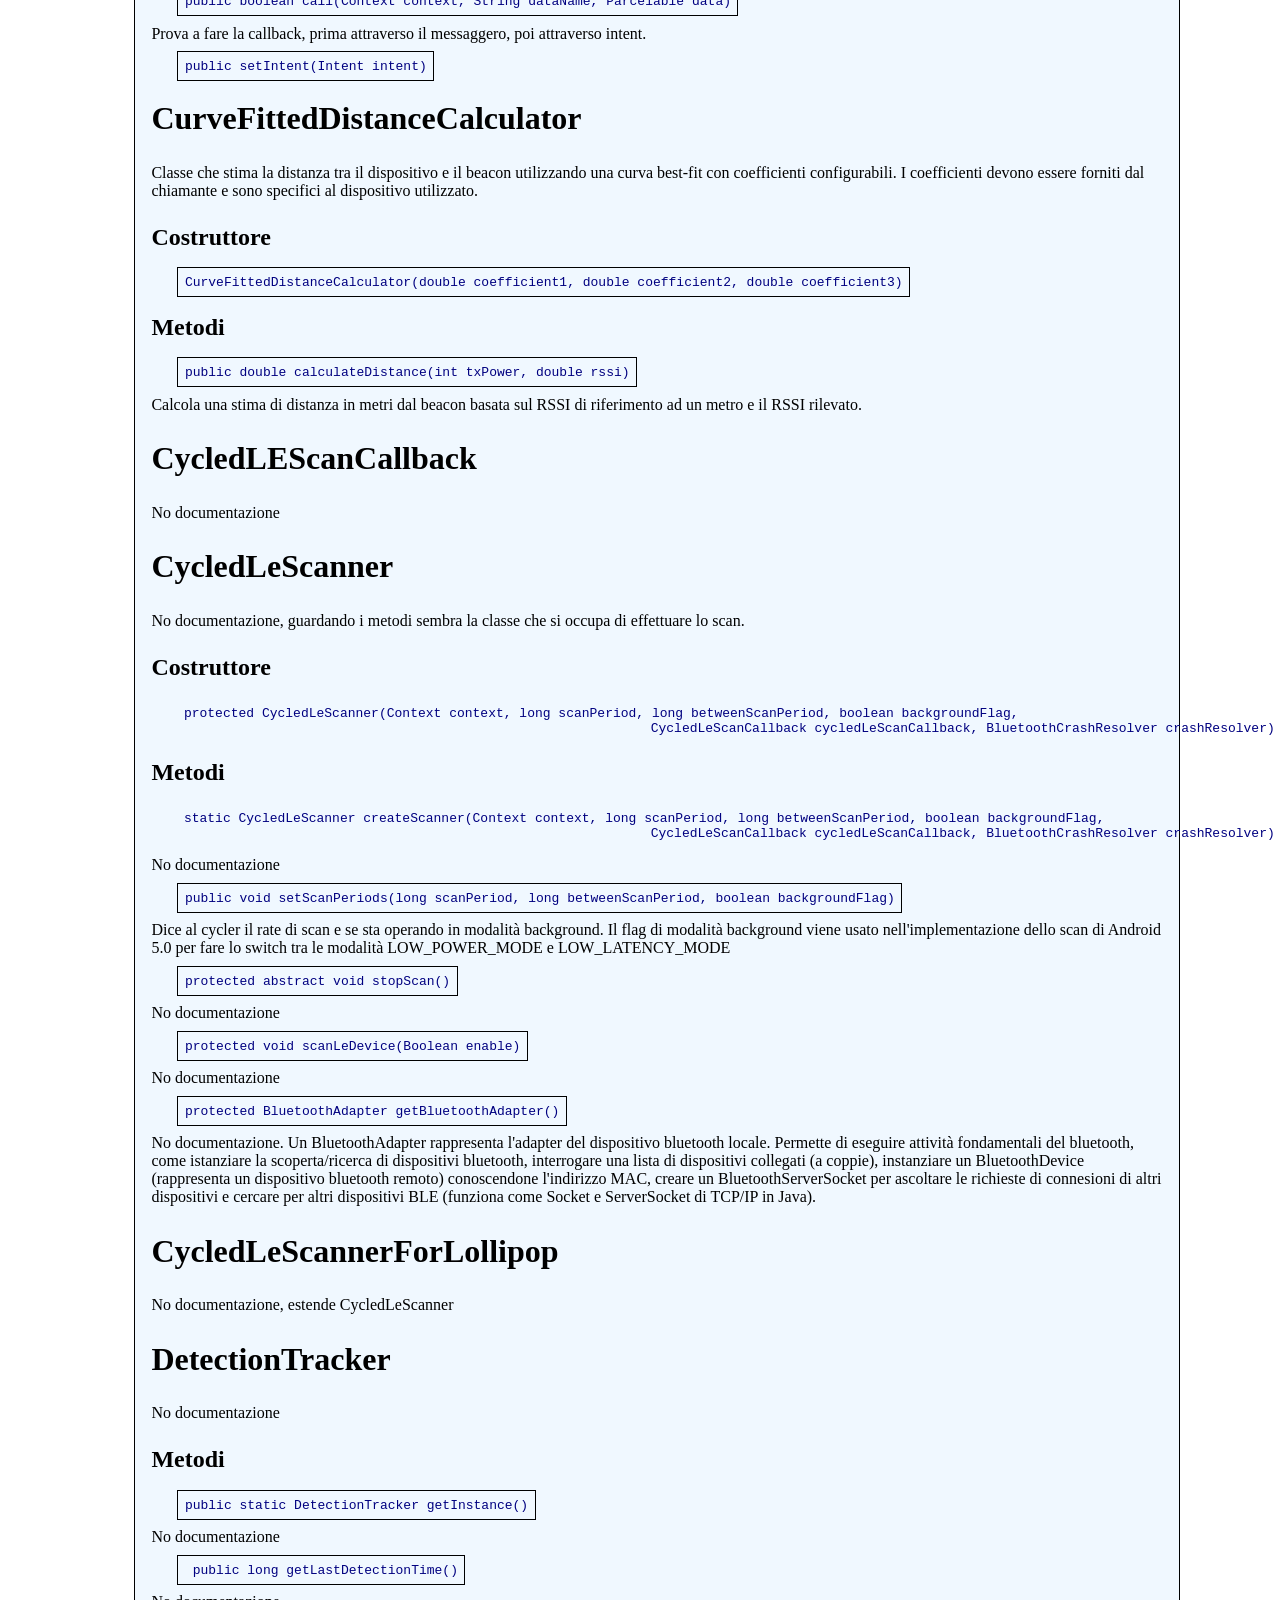
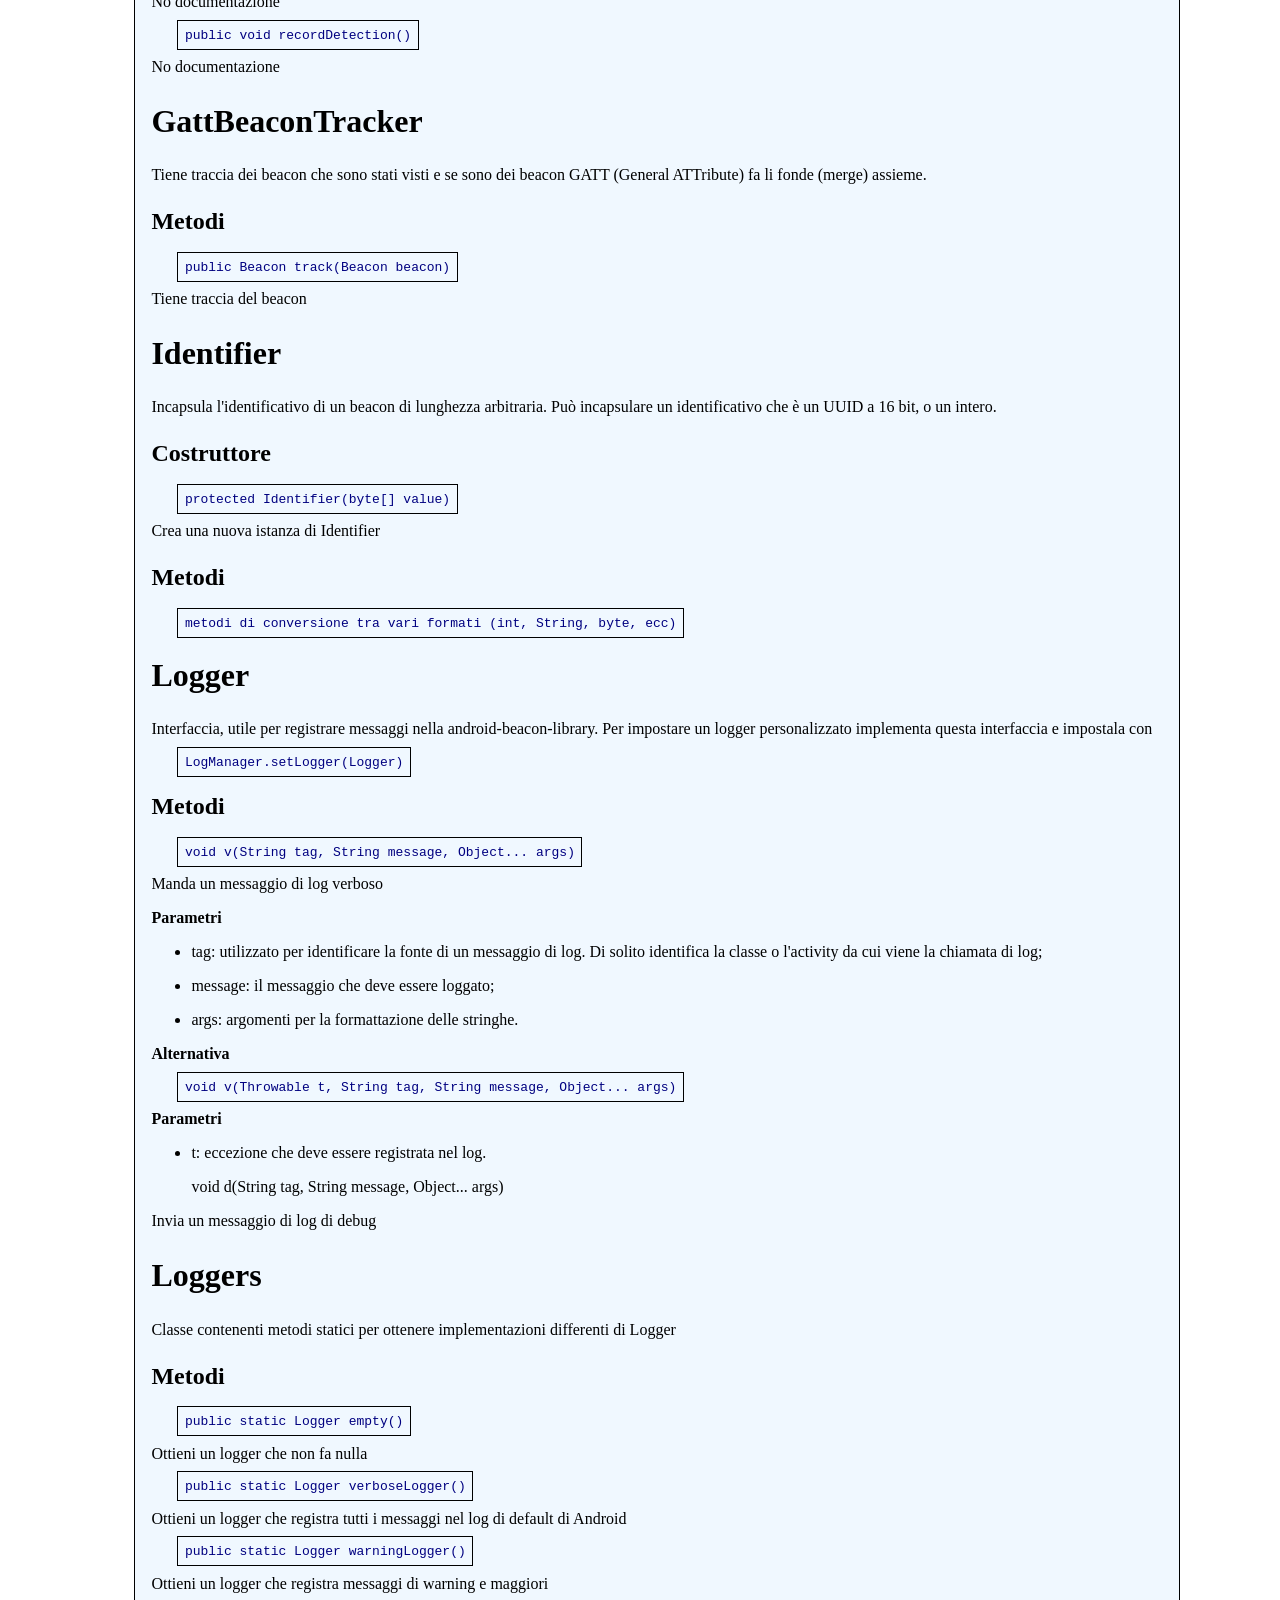
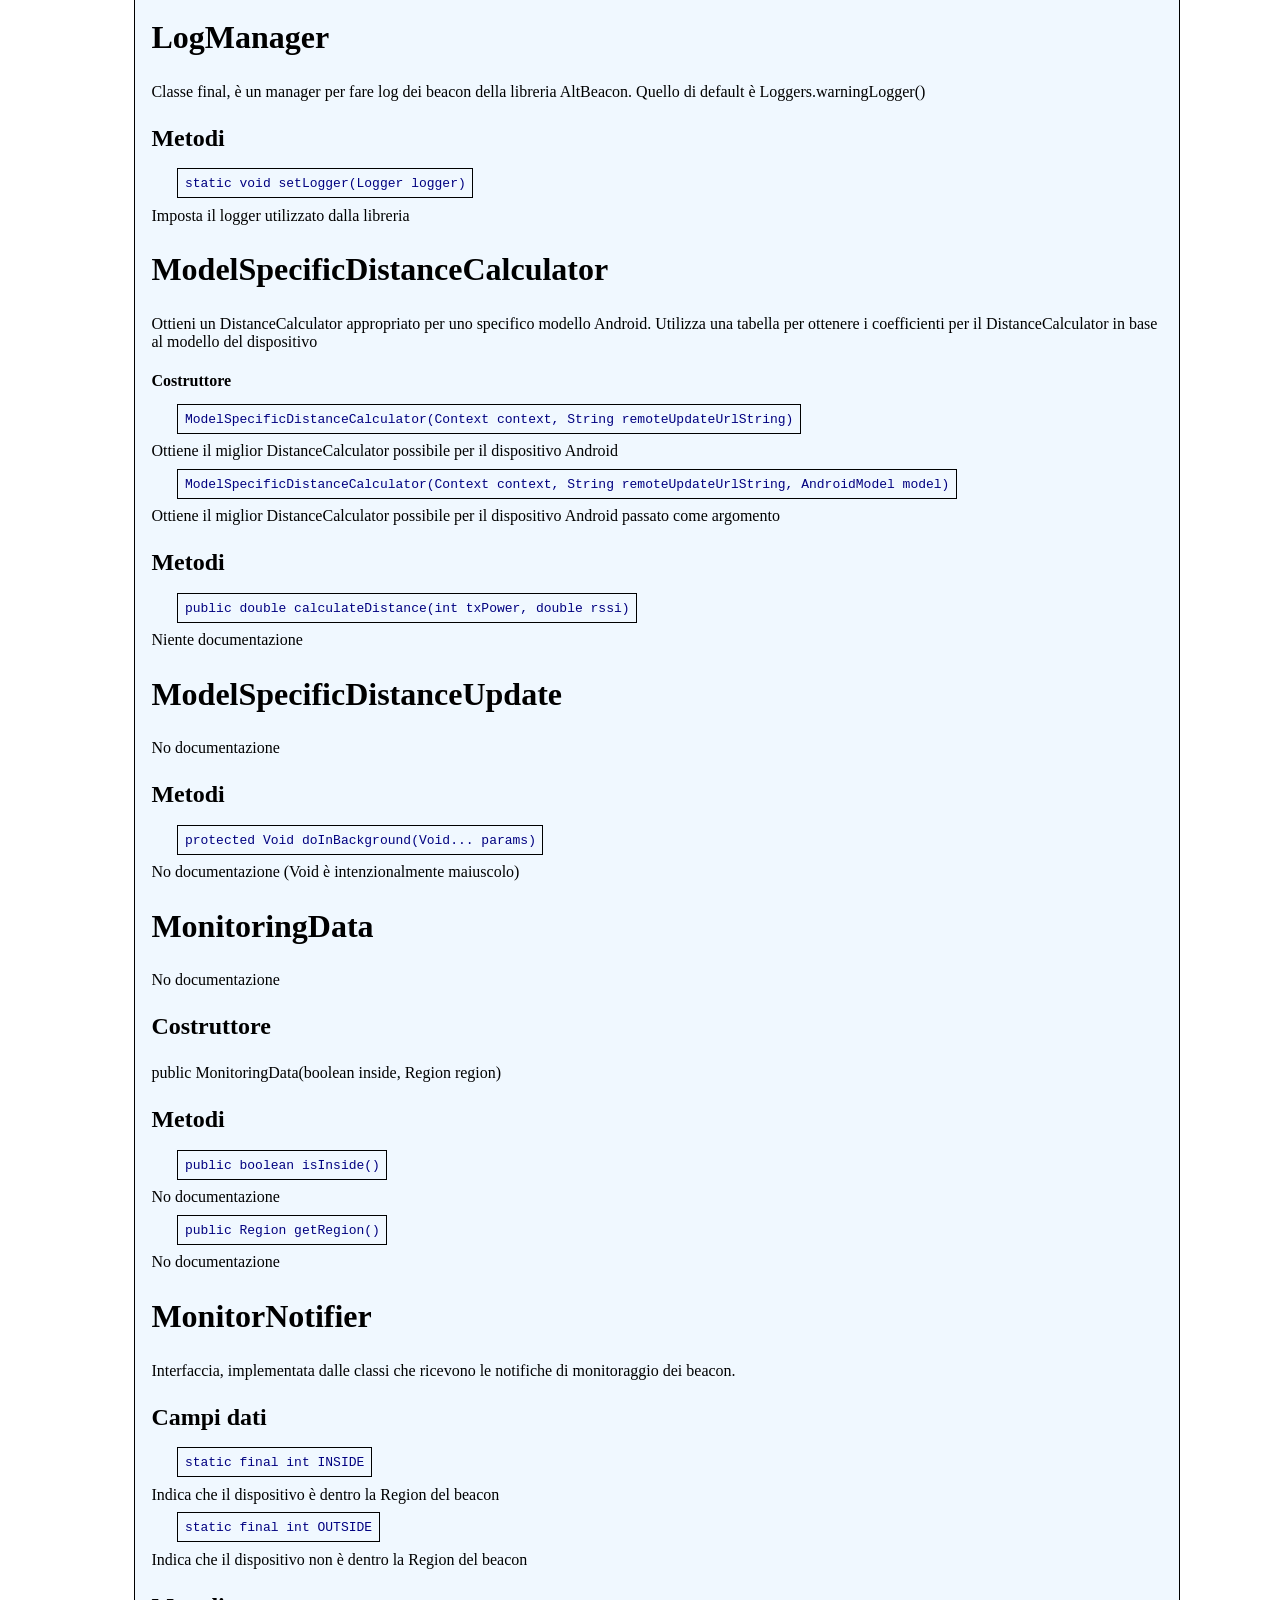
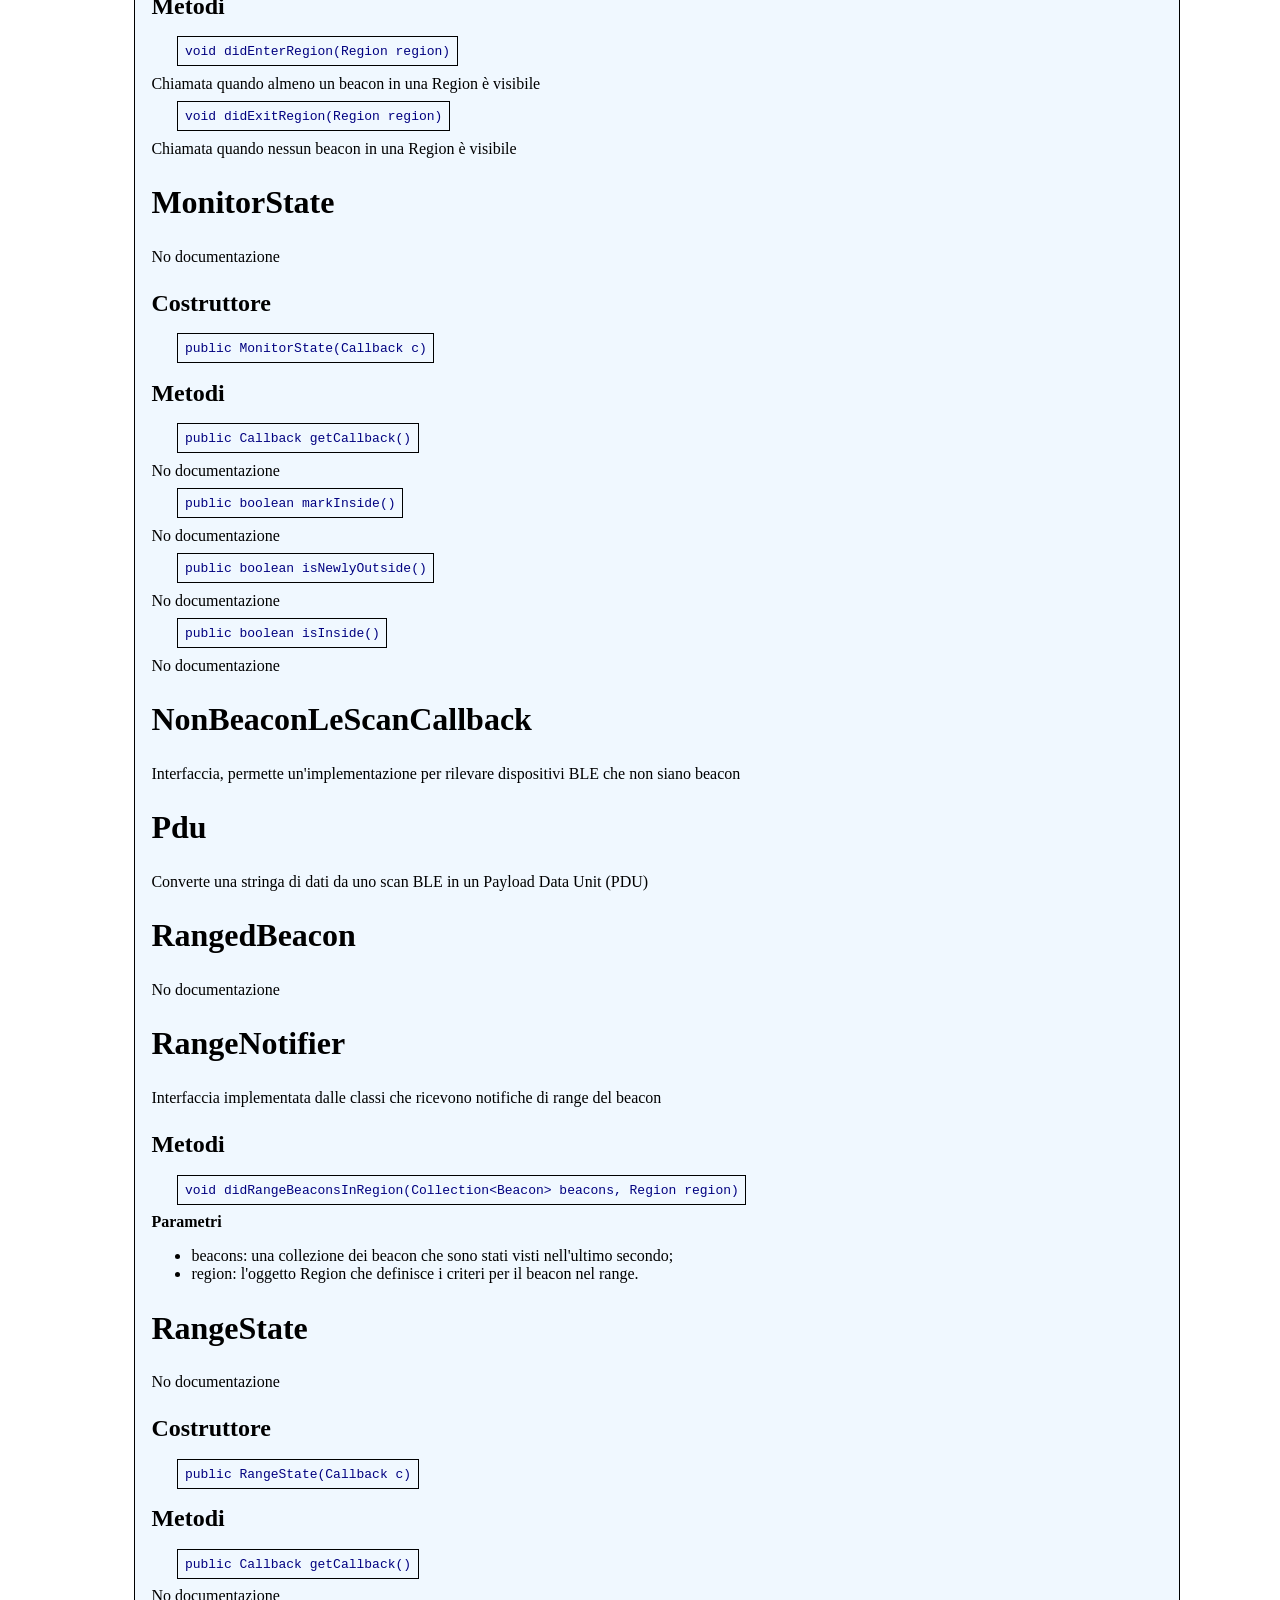
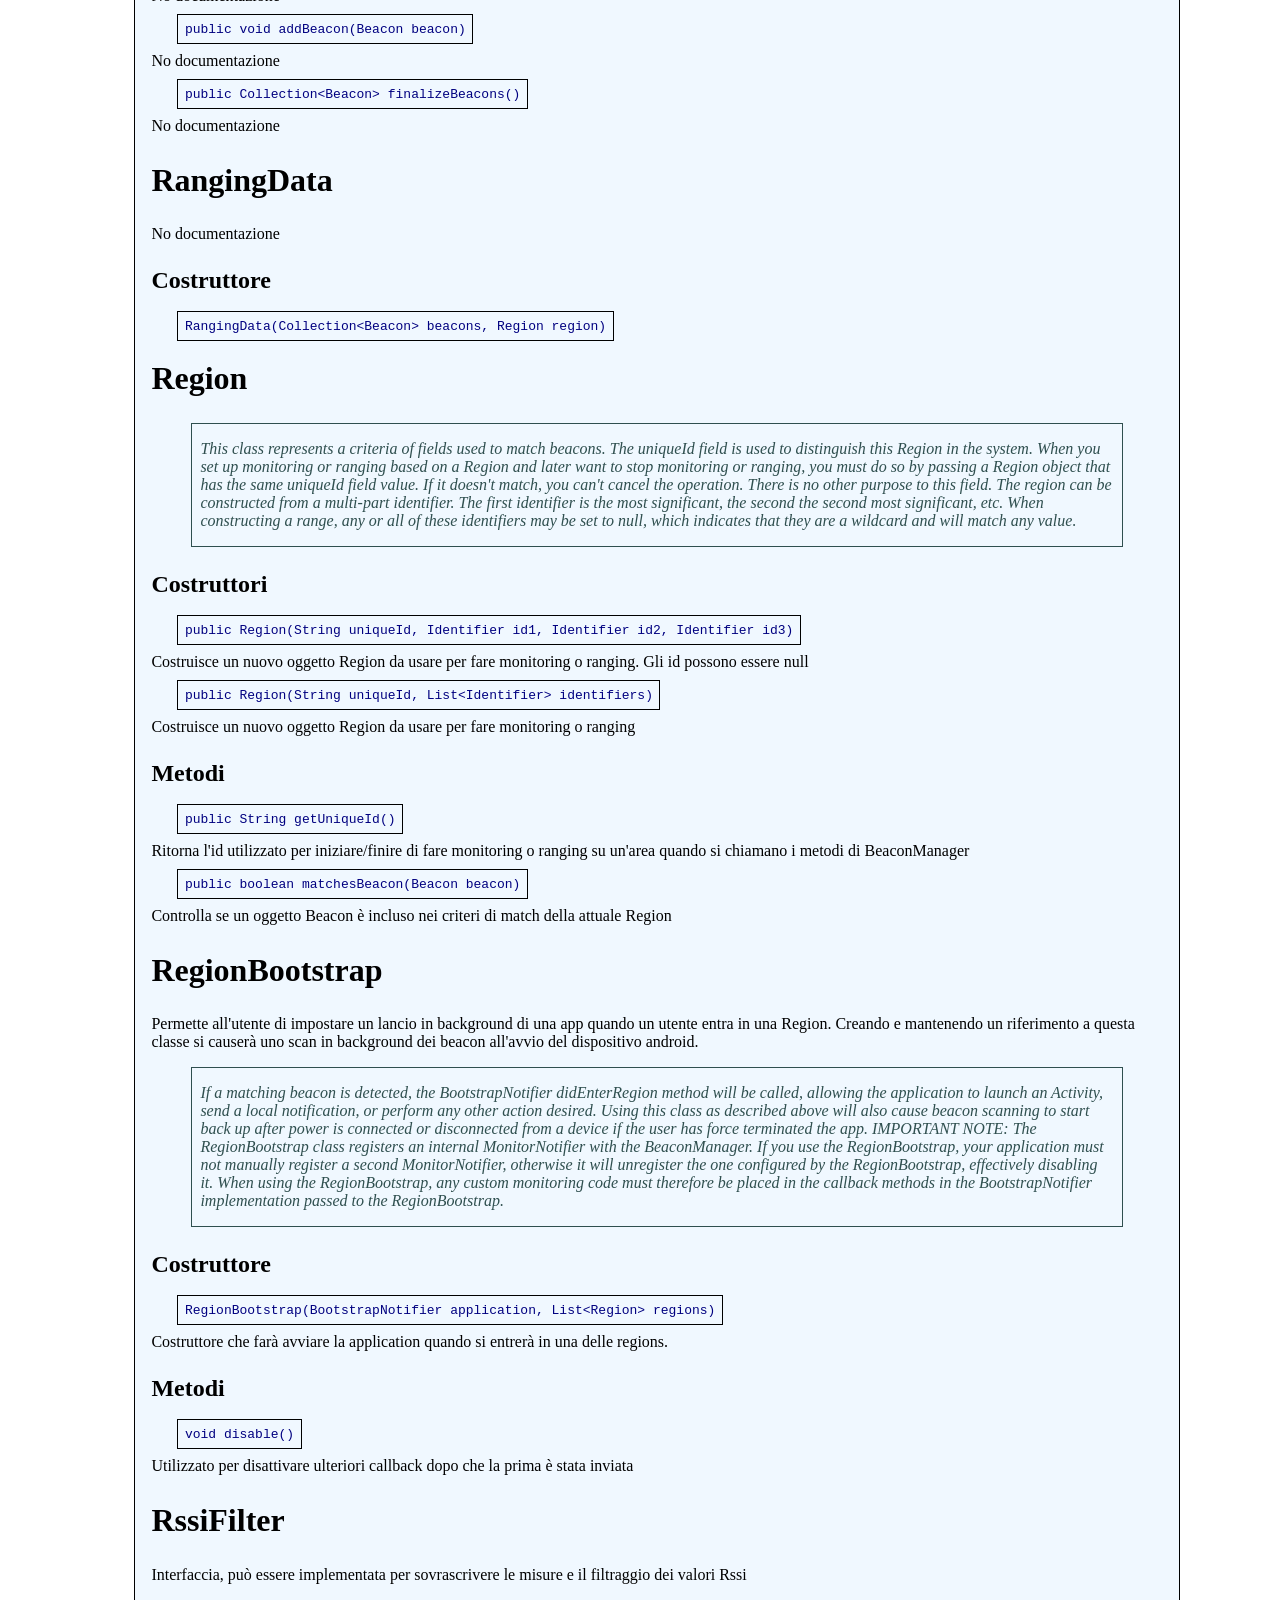
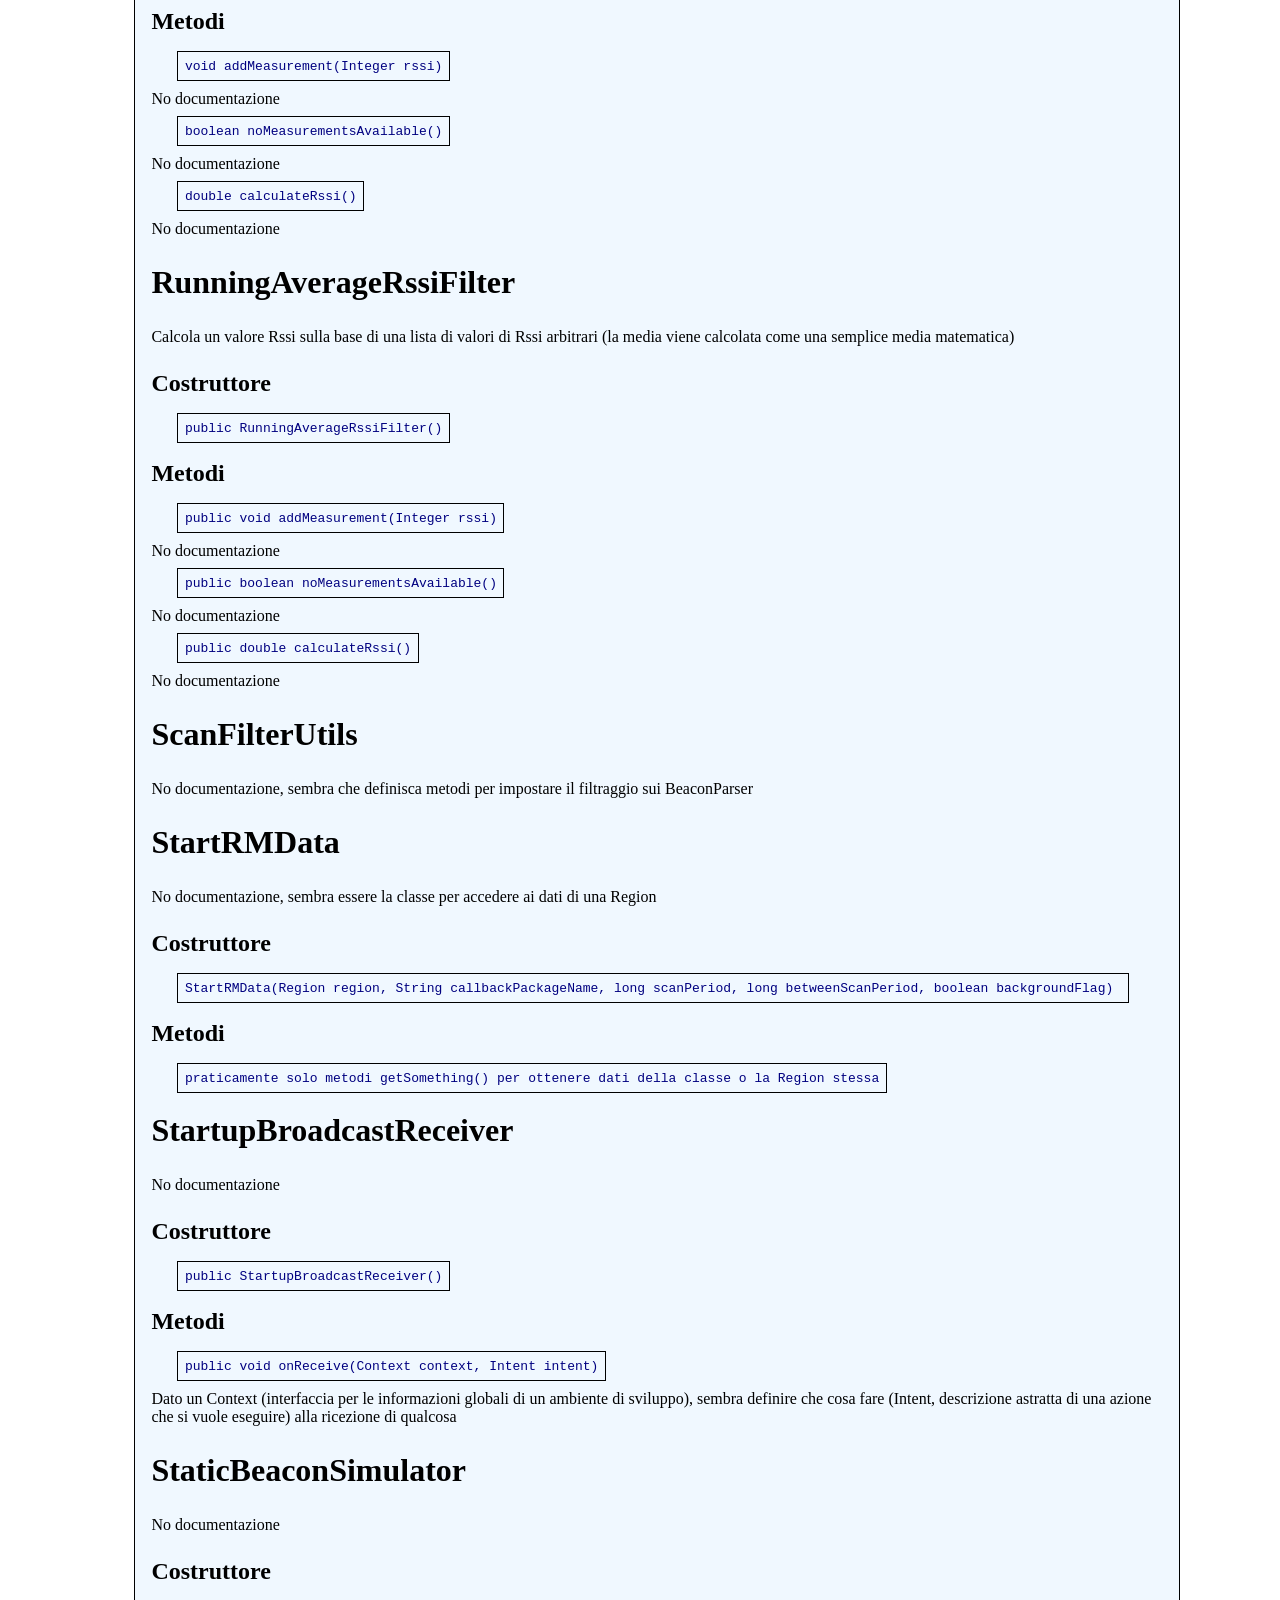
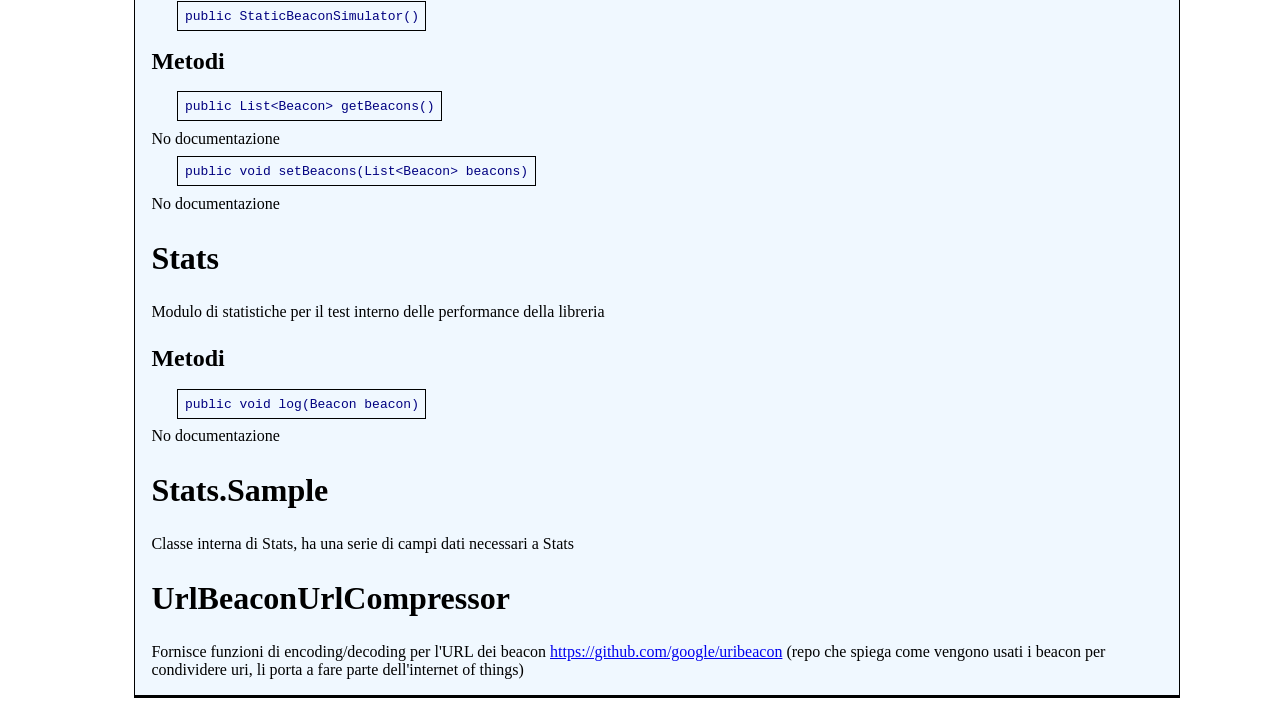
==== commit 71780fcc: "miglioria alla leggibilità" ====
--- a/index.html
+++ b/index.html
@@ -22,9 +22,10 @@
 	</script>
 </head>
 <body>
+<div id="content">
 <h1>Android Beacon Library 2.7 API</h1>
 <div>
-<h2 id="indexShow" onclick="showMenu();">Indice</button></h2>
+<h2 id="indexShow" onclick="showMenu();"><a href="#indice">Indice</a></h2>
 <p><ul id="indice" style="display: none;">
 	<li><a href="#AndroidModel">AndroidModel</a></li>
 	<li><a href="#BackgroundPowerSaver">BackgroundPowerSaver</a></li>
@@ -43,7 +44,7 @@
 	<li><a href="#Callback">Callback</a></li>
 	<li><a href="#CurveFittedDistanceCalculator">CurveFittedDistanceCalculator</a></li>
 	<li><a href="#CycledLeScanCallback">CycledLeScanCallback</a></li>
-	<li><a href="#CycledLeScannerScanner">CycledLeScanner</a></li>
+	<li><a href="#CycledLeScanner">CycledLeScanner</a></li>
 	<li><a href="#CycledLeScannerForLollipop">CycledLeScannerForLollipop</a></li>
 	<li><a href="#DetectionTracker">DetectionTracker</a></li>
 	<li><a href="#GattBeaconTracker">GattBeaconTracker</a></li>
@@ -348,13 +349,13 @@
 
 <h3>Costruttore</h3>
 
-<pre><code>protected CycledLeScanner(Context context, long scanPeriod, long betweenScanPeriod, boolean backgroundFlag, CycledLeScanCallback cycledLeScanCallback, BluetoothCrashResolver crashResolver) 
-</code></pre>
-
-<h3>Metodi</h3>
-
-<pre><code>static CycledLeScanner createScanner(Context context, long scanPeriod, long betweenScanPeriod, boolean backgroundFlag, CycledLeScanCallback cycledLeScanCallback, BluetoothCrashResolver crashResolver)
-</code></pre>
+<pre><code class="twoLineCode">protected CycledLeScanner(Context context, long scanPeriod, long betweenScanPeriod, boolean backgroundFlag,
+								CycledLeScanCallback cycledLeScanCallback, BluetoothCrashResolver crashResolver)</code></pre>
+
+<h3>Metodi</h3>
+
+<pre><code class="twoLineCode">static CycledLeScanner createScanner(Context context, long scanPeriod, long betweenScanPeriod, boolean backgroundFlag,
+								CycledLeScanCallback cycledLeScanCallback, BluetoothCrashResolver crashResolver)</code></pre>
 
 <p>No documentazione</p>
 
@@ -837,5 +838,6 @@
 <h2 id="UrlBeaconUrlCompressor">UrlBeaconUrlCompressor</h2>
 
 <p>Fornisce funzioni di encoding/decoding per l'URL dei beacon <a href="https://github.com/google/uribeacon">https://github.com/google/uribeacon</a> (repo che spiega come vengono usati i beacon per condividere uri, li porta a fare parte dell'internet of things)</p>
+</div>
 </body>
 </html>
--- a/style.css
+++ b/style.css
@@ -3,16 +3,22 @@
 	padding: 0;
 }
 
-body{
-	padding-left: 0.5em;
-	padding-right: 0.5em;
+#content{
+	padding-left: 1em;
+	padding-right: 1em;
 	background-color: AliceBlue;
-	width: 100%;
+	width: 80%;
+	margin-left:10%;
+	margin-right:10%;
+	border-right:1px;
+	border-left:1px;
+	border-style: solid;
+	border-color: black;
 }
 
 h1{
 	text-align: center;
-	font: helvetica, sans;
+	font: helvetica, sans-serif;
 	font-size: 3em;
 }
 
@@ -27,10 +33,15 @@
 code{
 	margin-left: 2em;
 	padding: 0.5em;
+	color: navy;
 	border: 1px;
 	border-style: solid;
-	color: navy;
+	
 	border-color:black;
+}
+
+.twoLineCode{
+	border: 0;
 }
 
 blockquote{
@@ -47,8 +58,6 @@
 }
 
 #indexShow{
-	color: blue;
-	text-decoration: underline;
 	padding: 0;
 	width: 5em;
 }
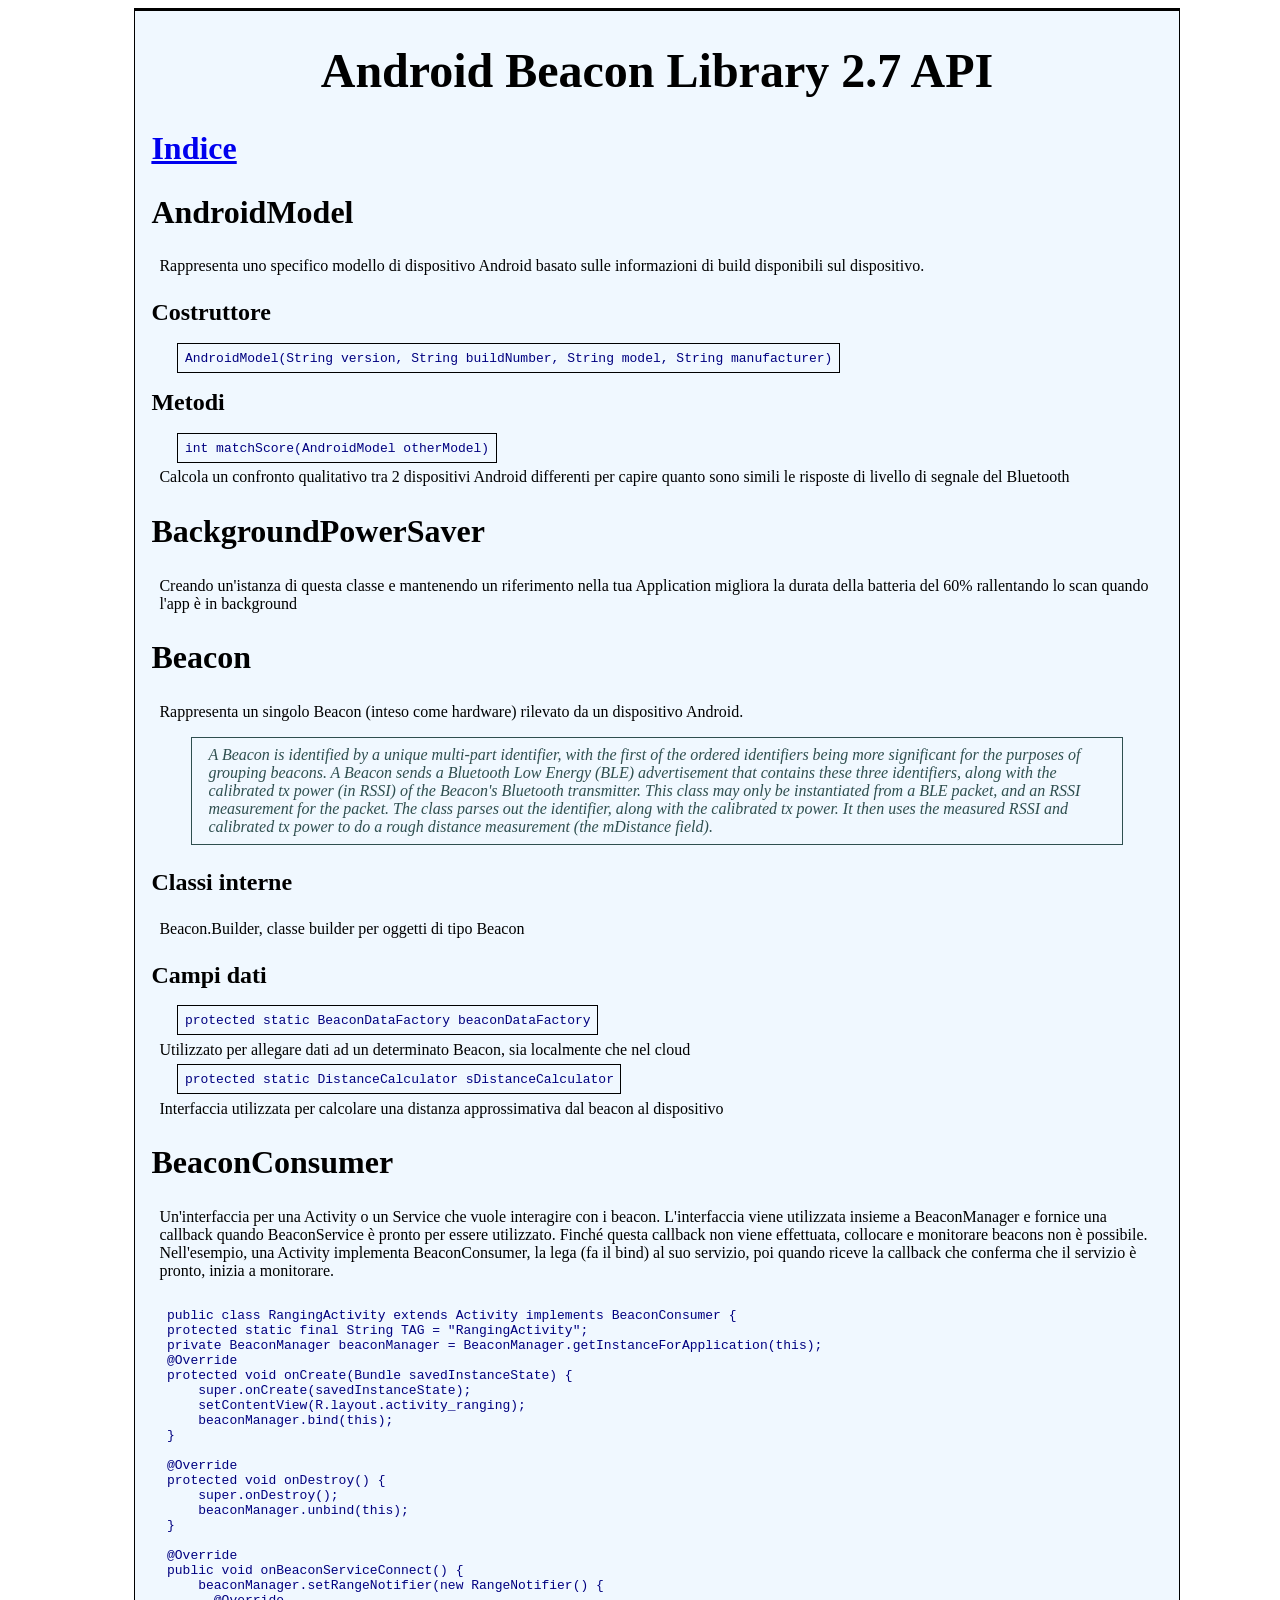
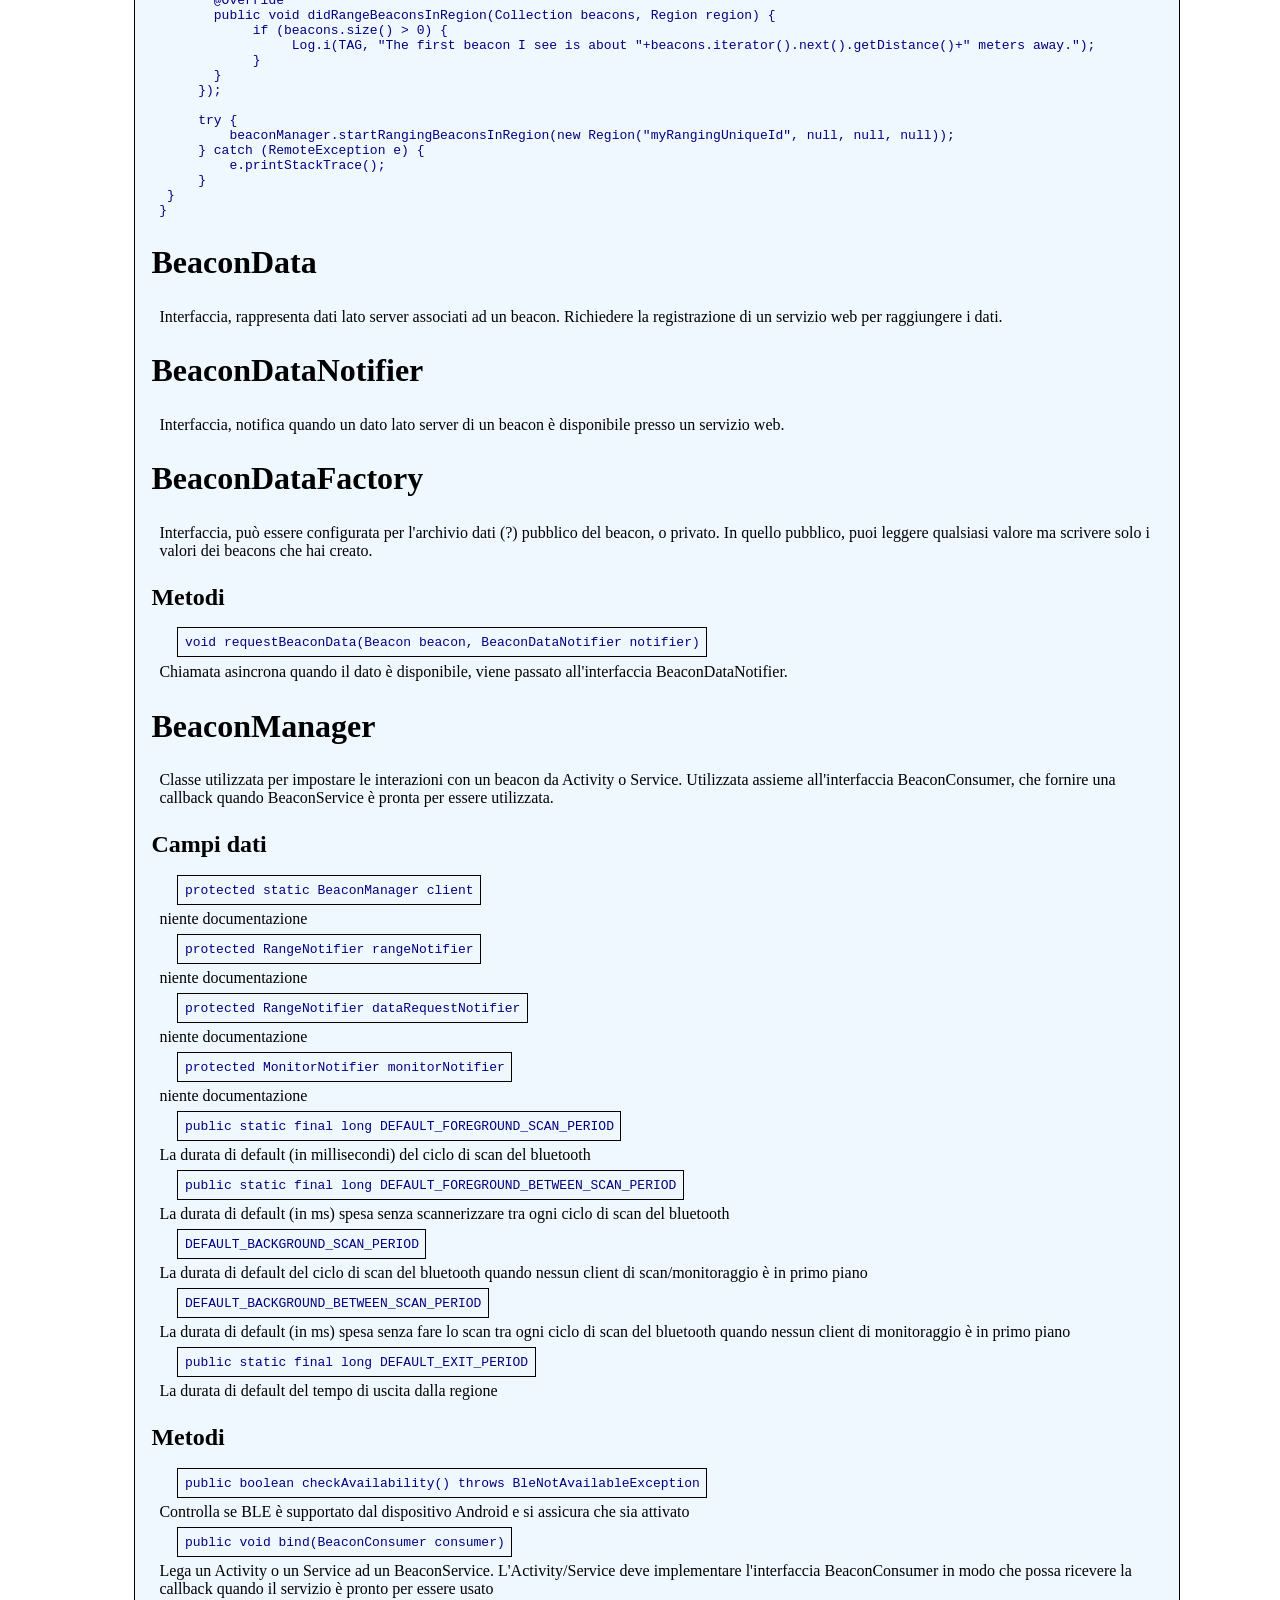
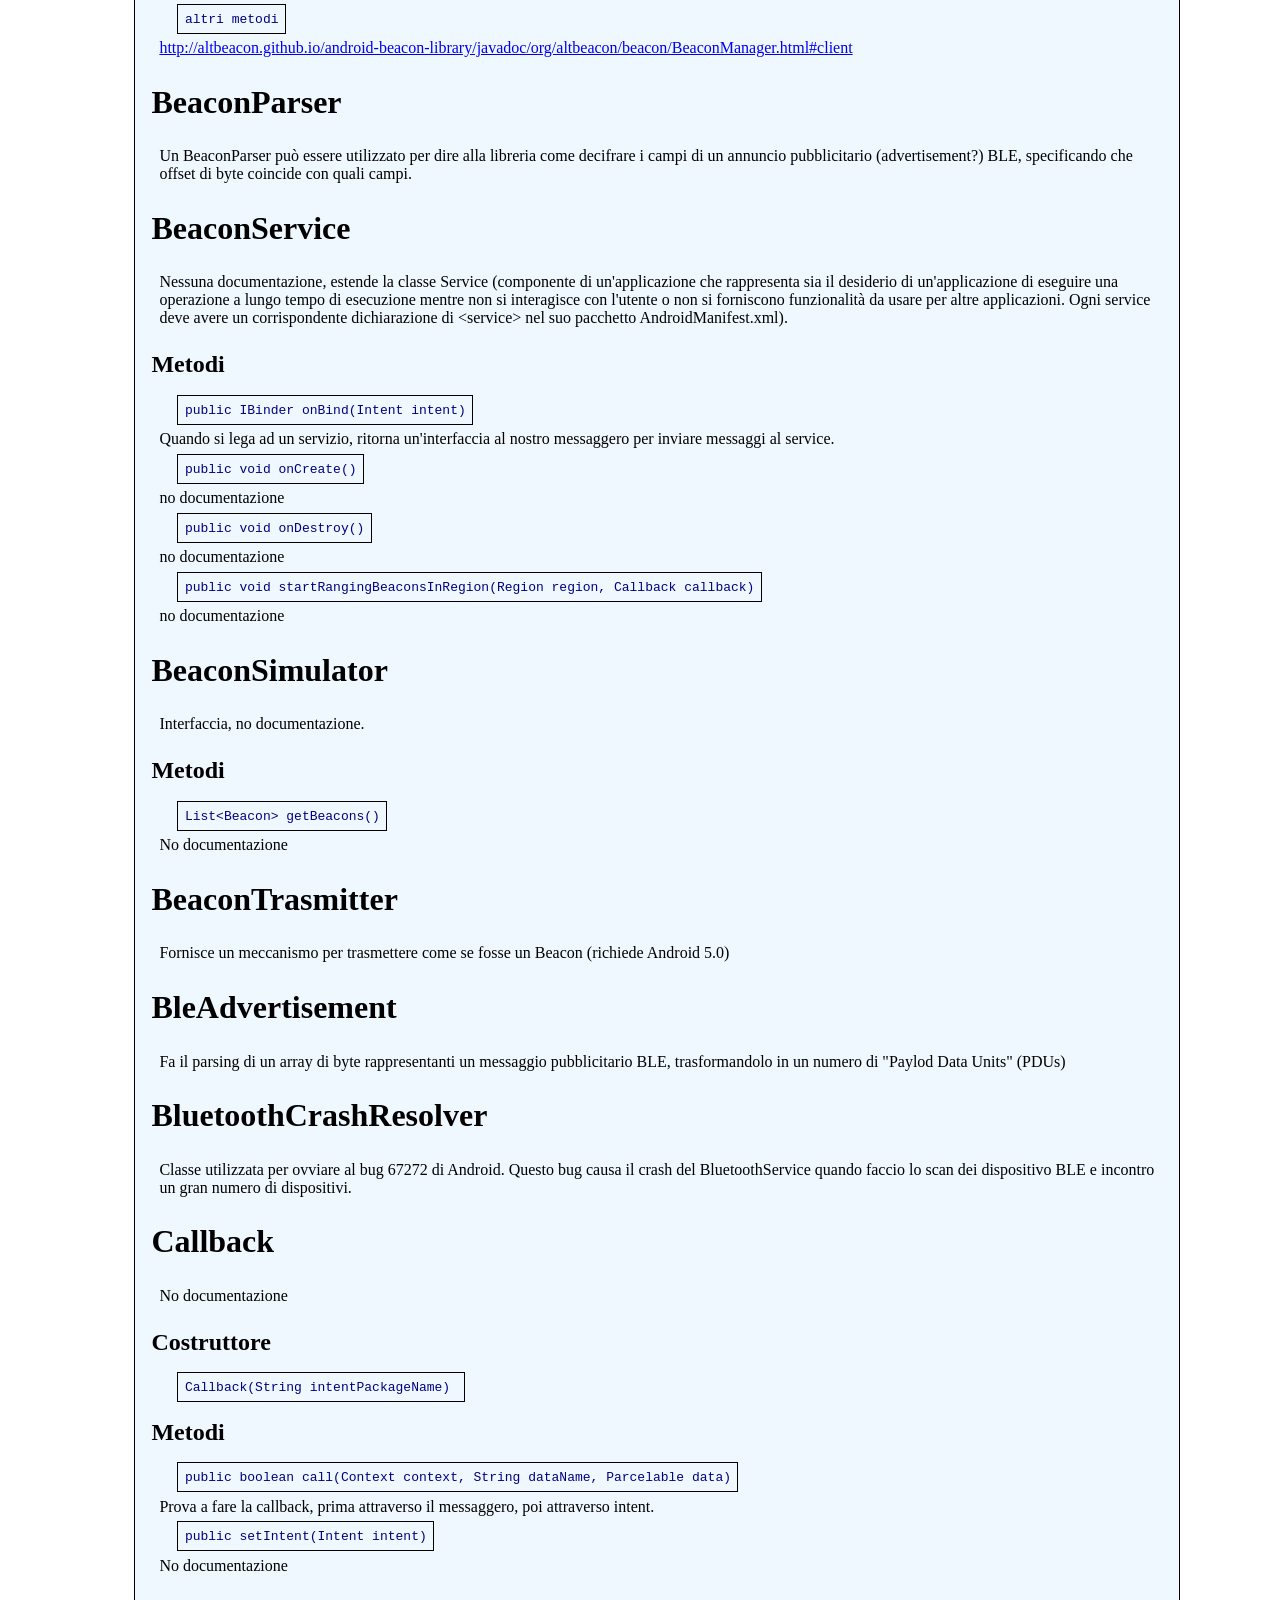
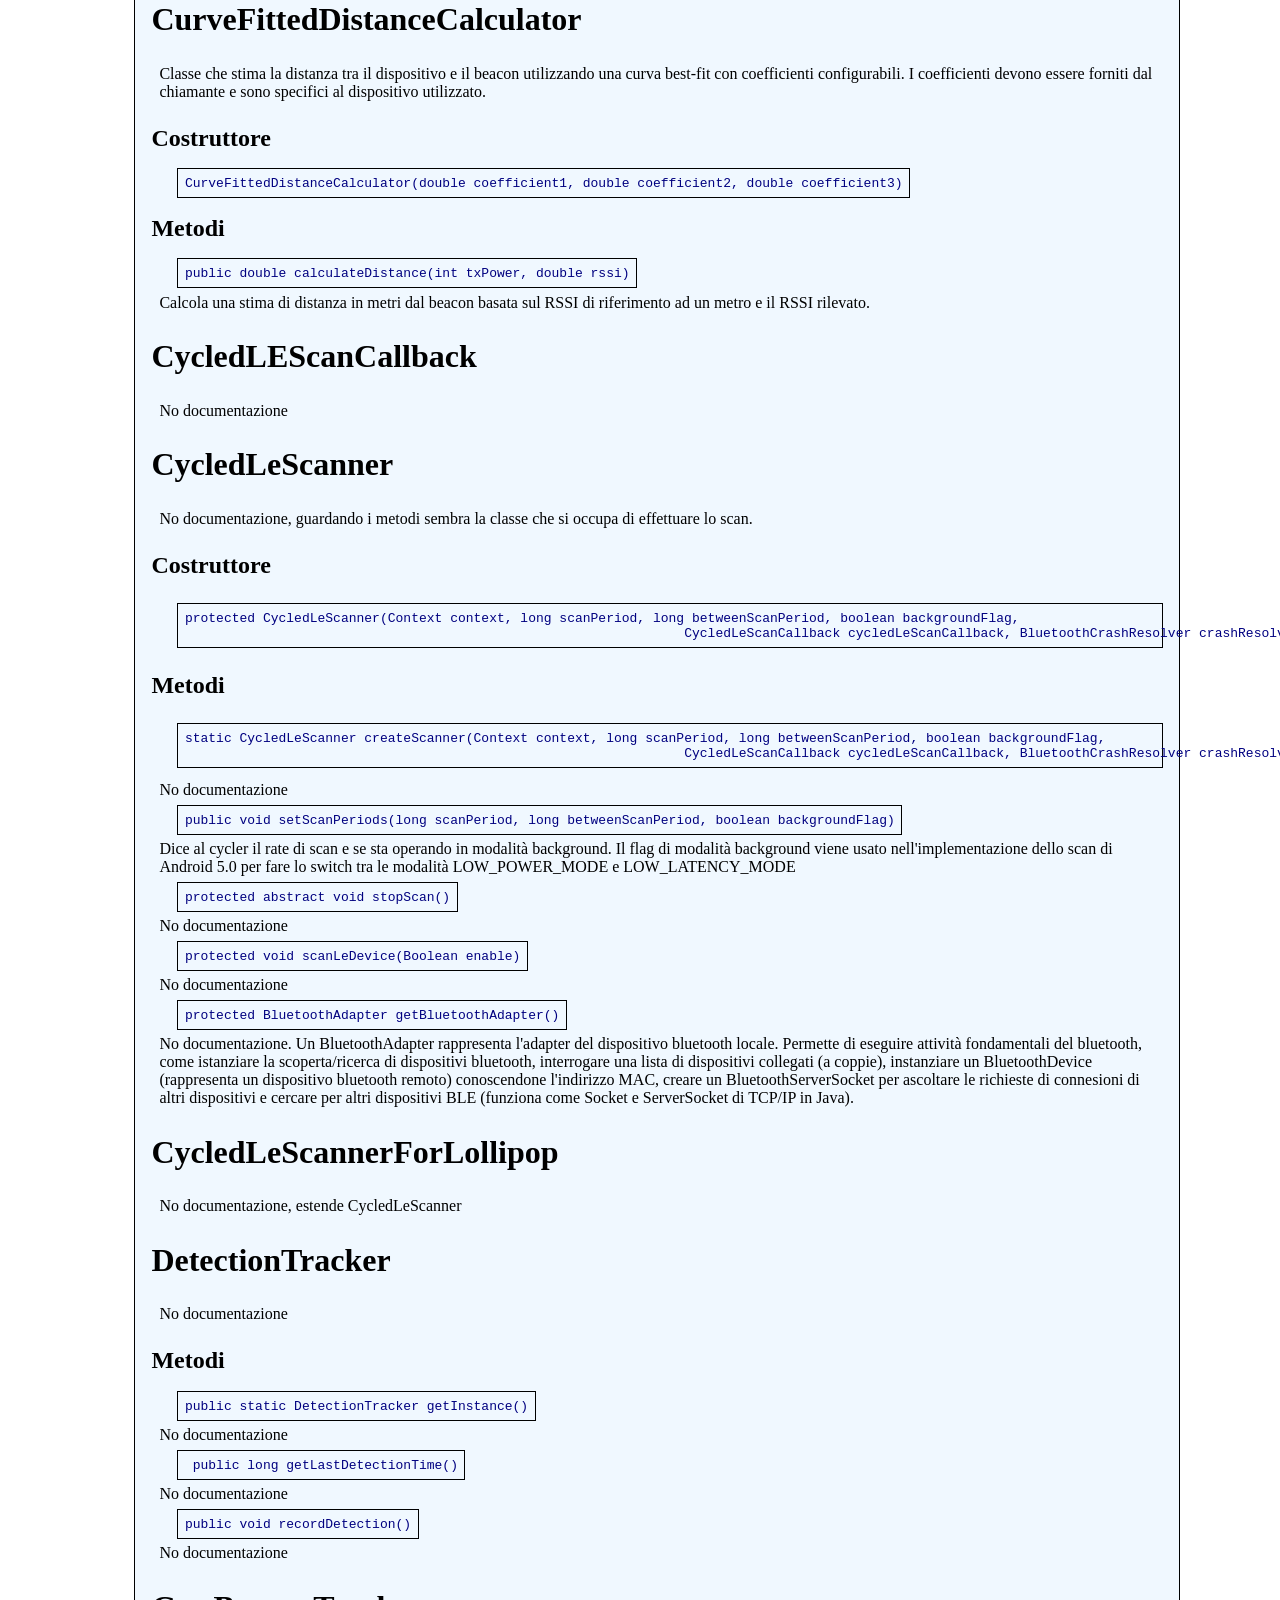
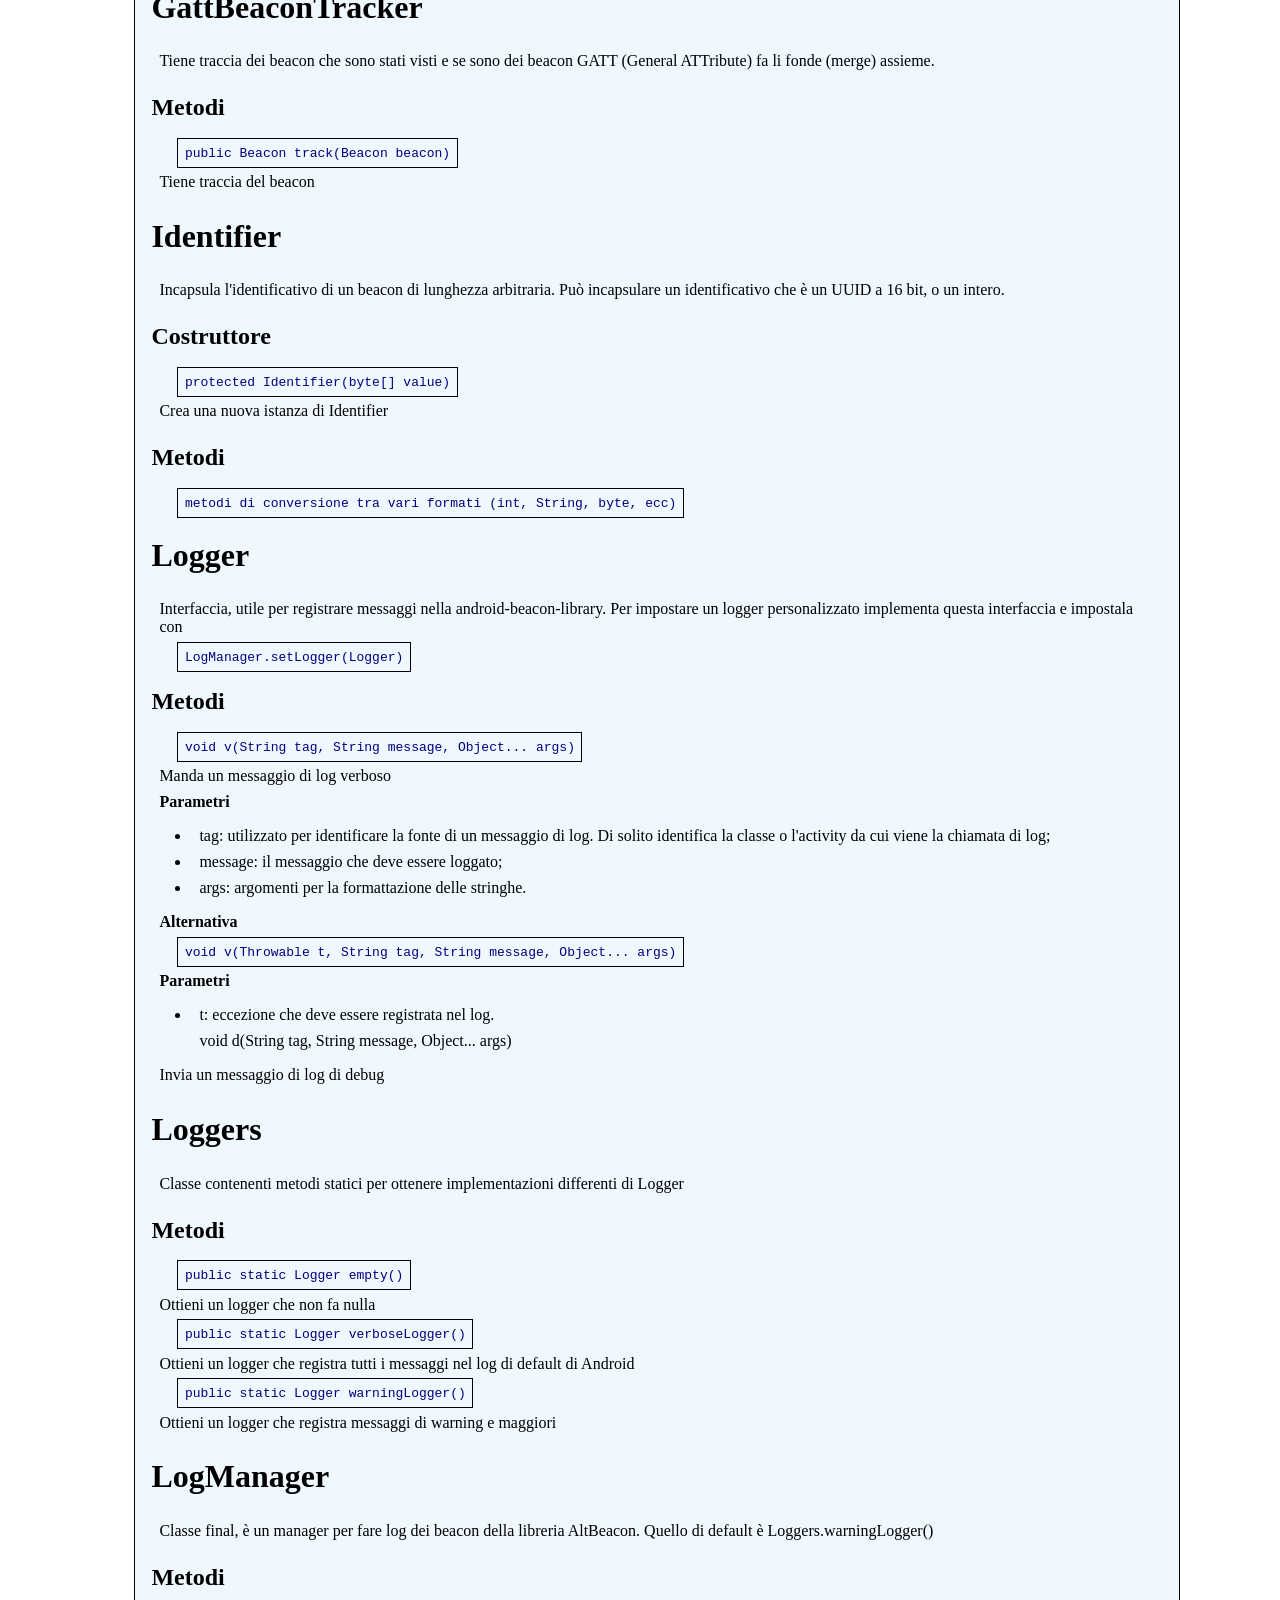
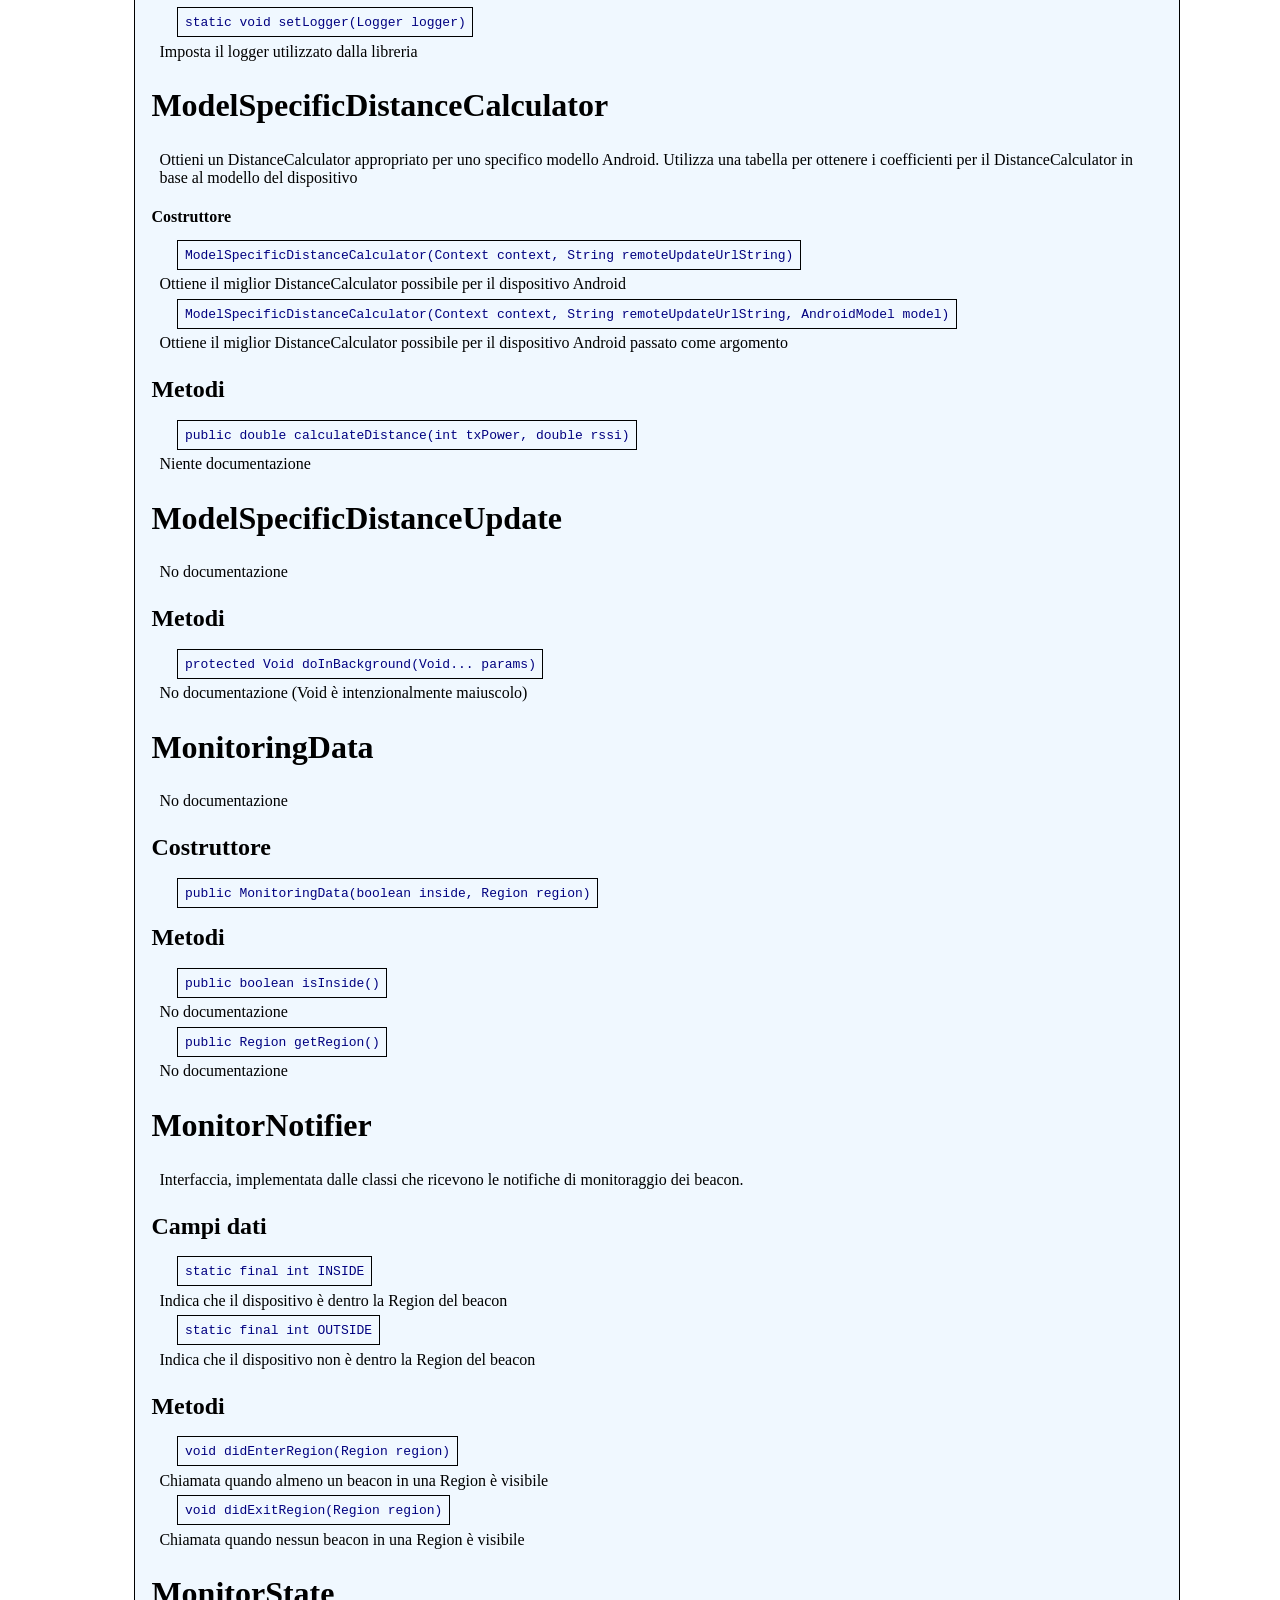
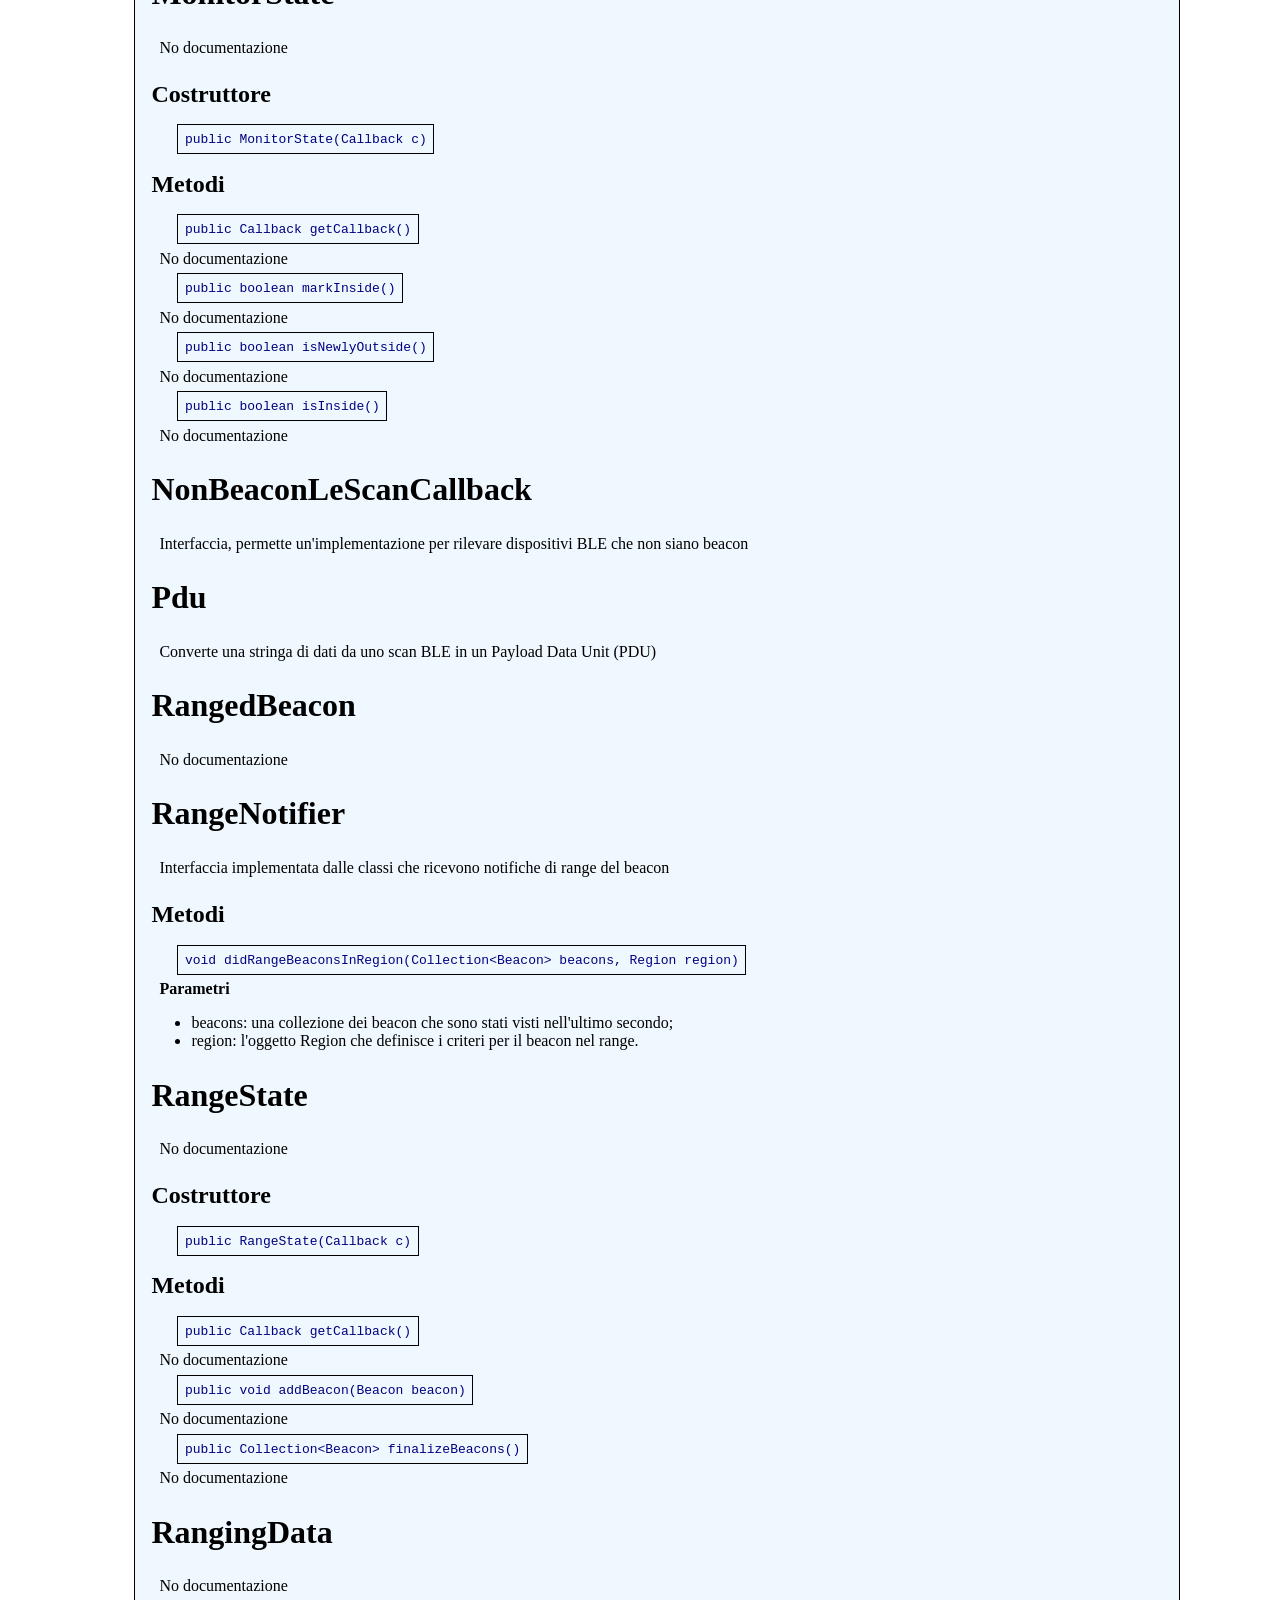
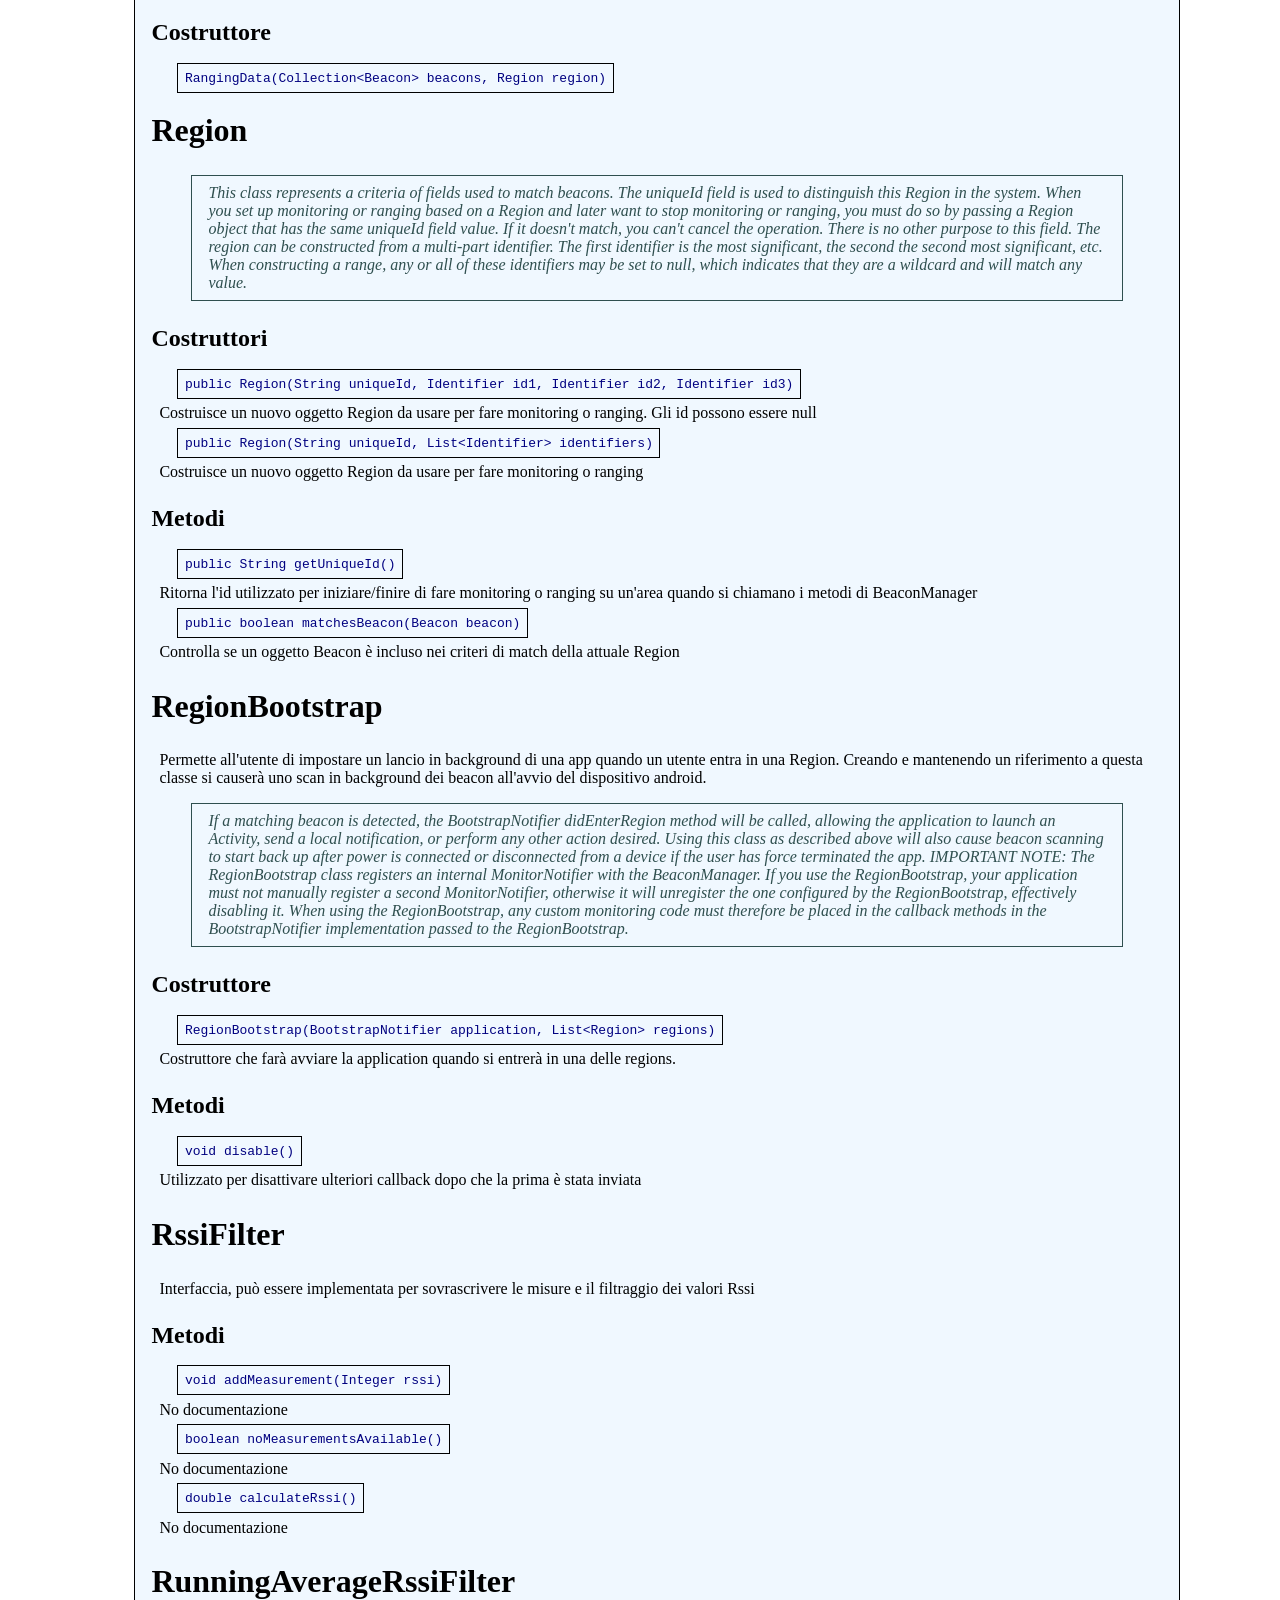
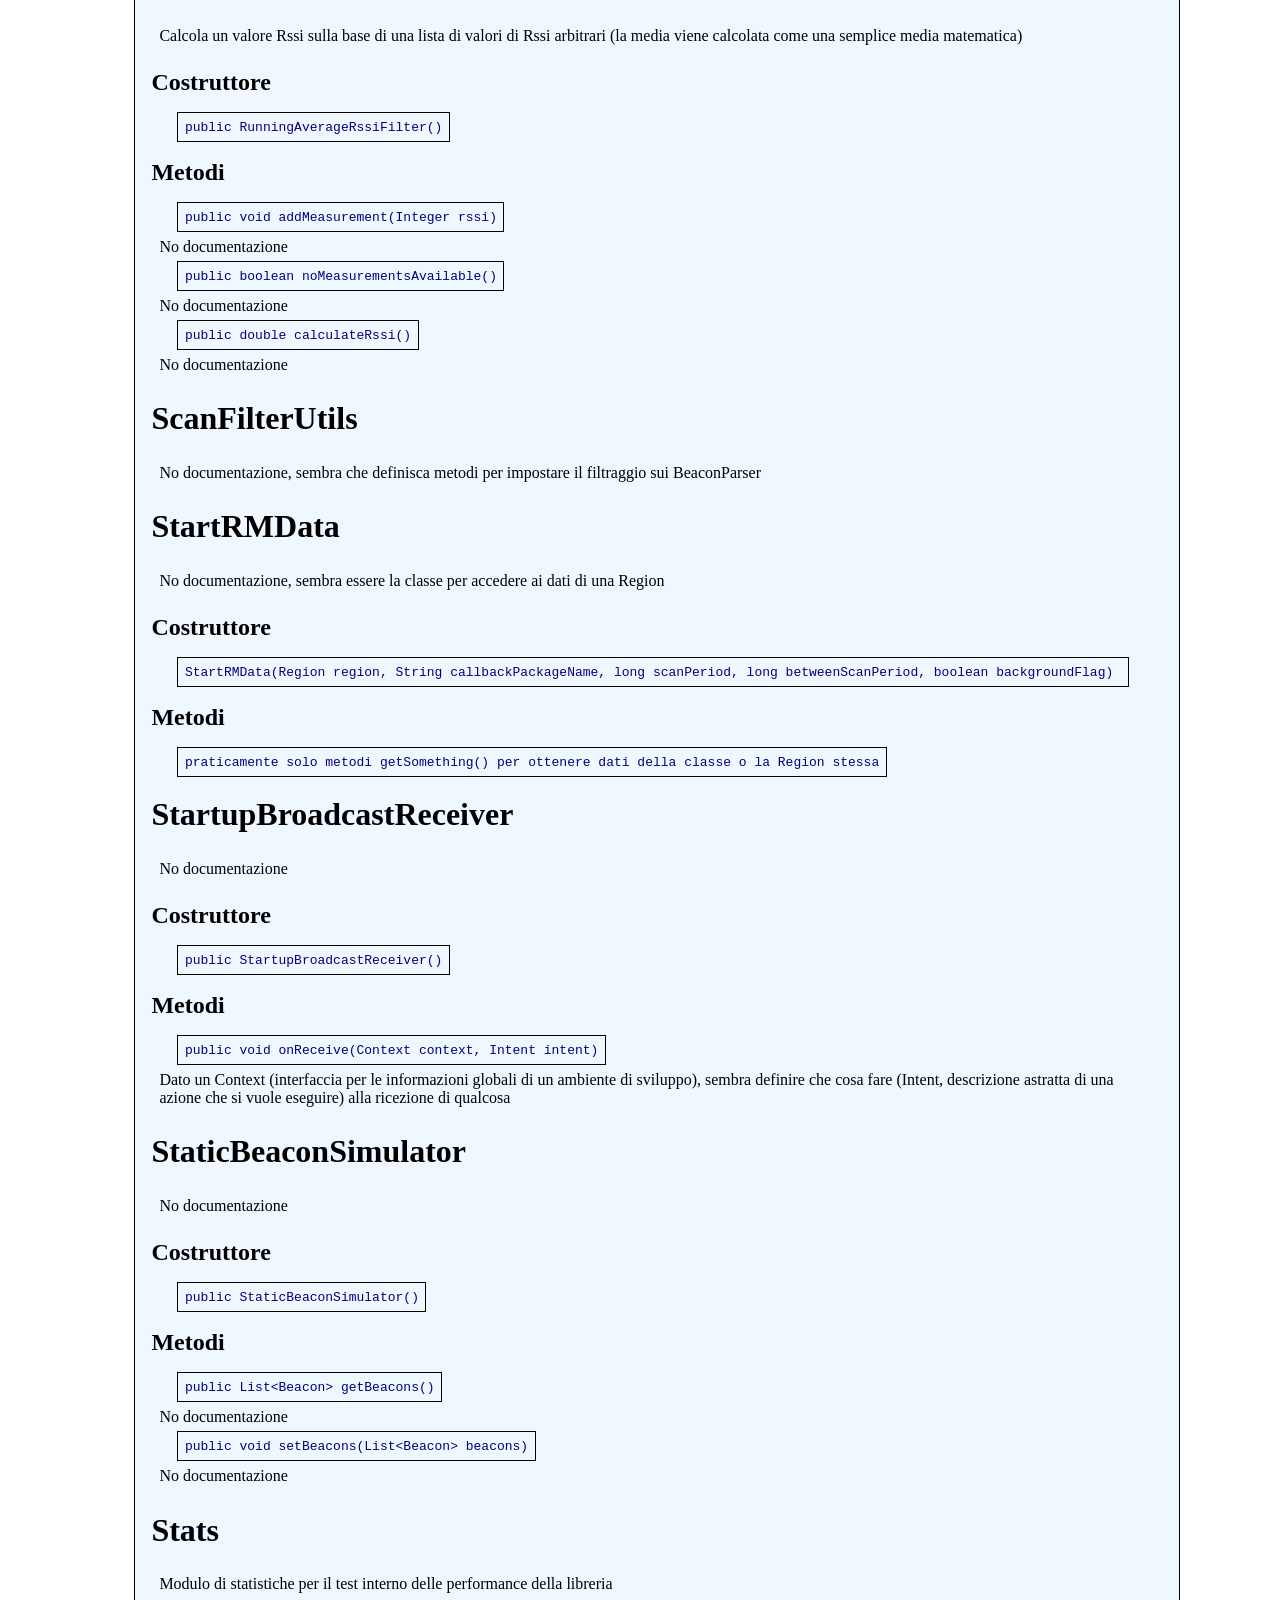
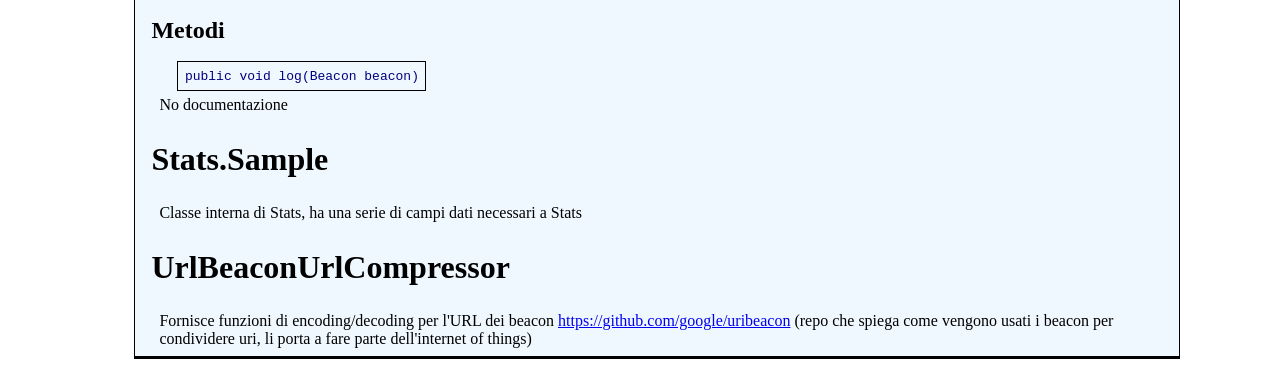
==== commit 85428cfc: "Correzioni errori" ====
--- a/index.html
+++ b/index.html
@@ -244,7 +244,7 @@
 <pre><code>public void bind(BeaconConsumer consumer)
 </code></pre>
 
-<p>Lega un Activity o un Service ad un BeaconService. L'Activity/Service deve implementare l'interfaccia beaconConsumer in modo che possa ricevere la callback quando il servizio è pronto per essere usato</p>
+<p>Lega un Activity o un Service ad un BeaconService. L'Activity/Service deve implementare l'interfaccia BeaconConsumer in modo che possa ricevere la callback quando il servizio è pronto per essere usato</p>
 
 <pre><code>altri metodi
 </code></pre>
@@ -320,8 +320,9 @@
 
 <p>Prova a fare la callback, prima attraverso il messaggero, poi attraverso intent.</p>
 
-<pre><code>public setIntent(Intent intent)
-</code></pre>
+<pre><code>public setIntent(Intent intent)</code></pre>
+
+<p>No documentazione</p>
 
 <h2 id="CurveFittedDistanceCalculator">CurveFittedDistanceCalculator</h2>
 
@@ -540,7 +541,7 @@
 
 <h3>Costruttore</h3>
 
-<p>public MonitoringData(boolean inside, Region region)</p>
+<pre><code>public MonitoringData(boolean inside, Region region)</code></pre>
 
 <h3>Metodi</h3>
 
--- a/style.css
+++ b/style.css
@@ -41,7 +41,7 @@
 }
 
 .twoLineCode{
-	border: 0;
+	display: block;
 }
 
 blockquote{
@@ -60,4 +60,8 @@
 #indexShow{
 	padding: 0;
 	width: 5em;
+}
+
+p{
+	margin: 0.5em;
 }
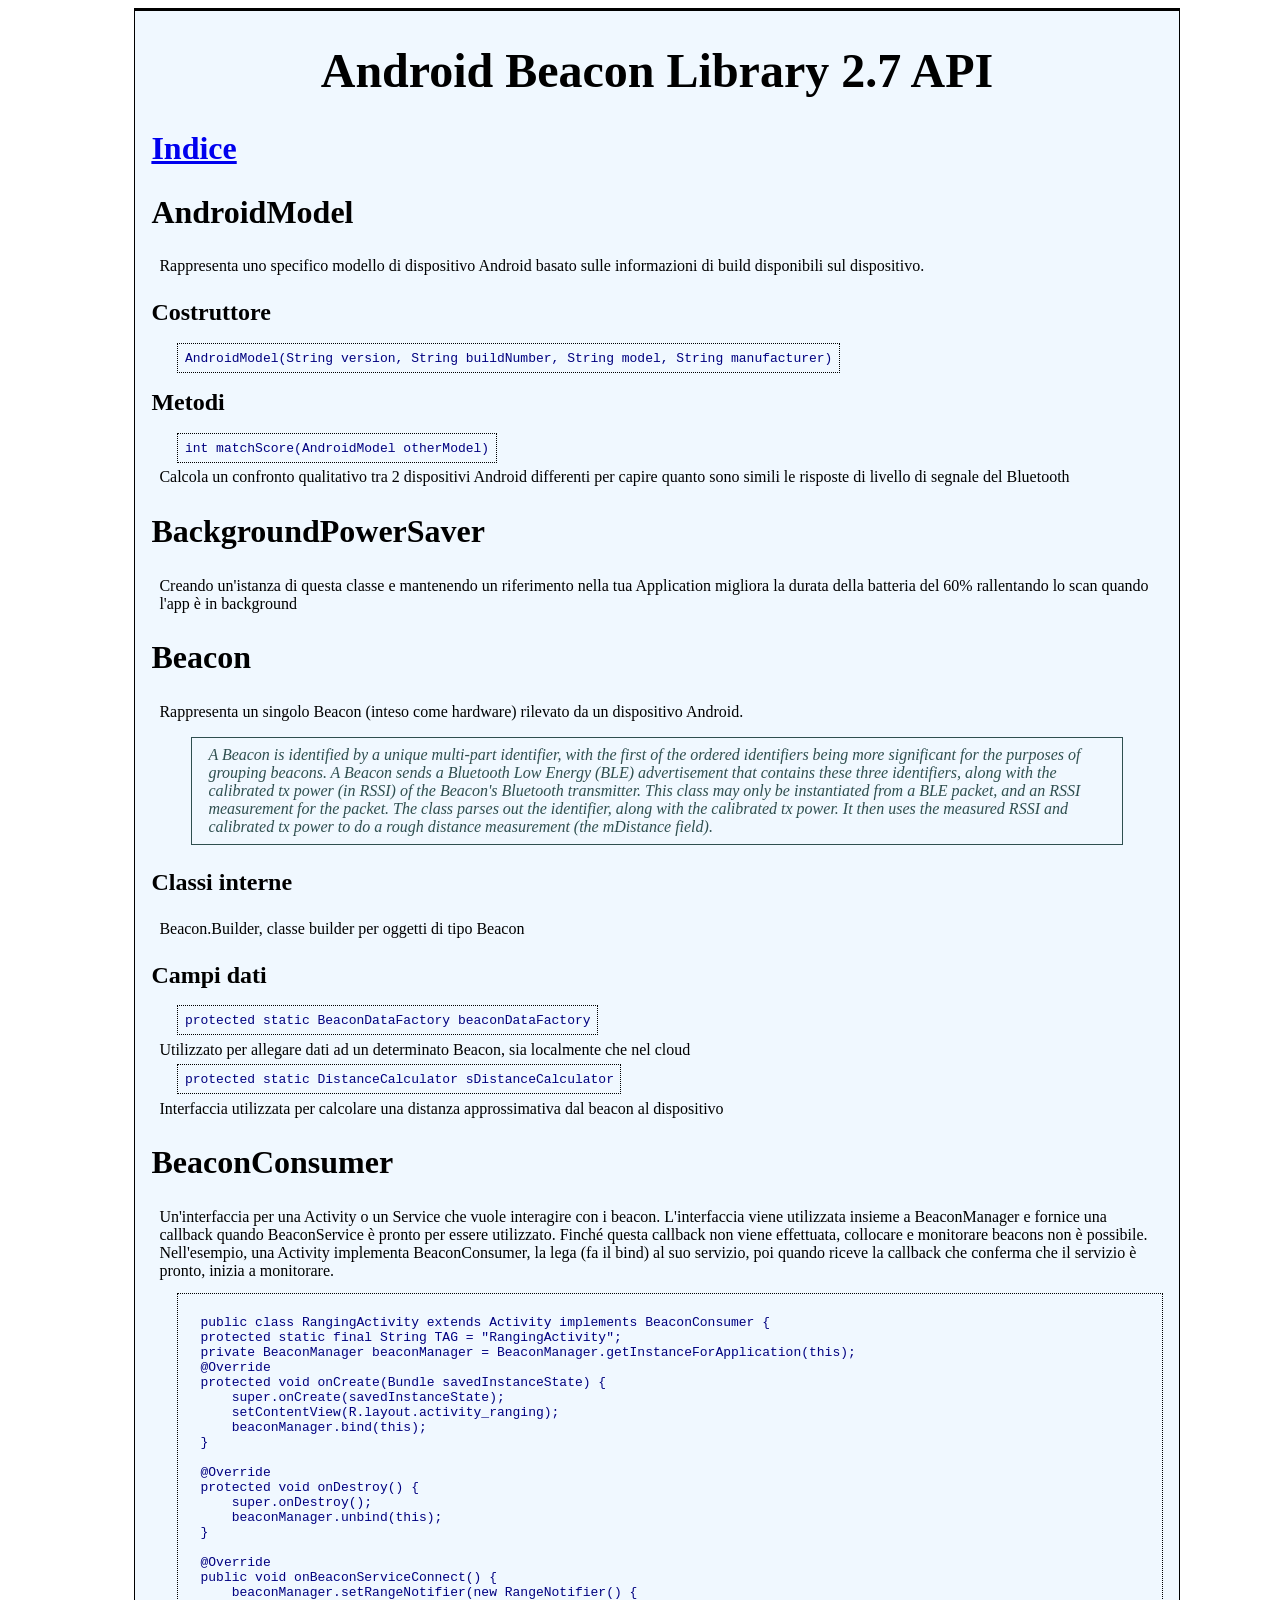
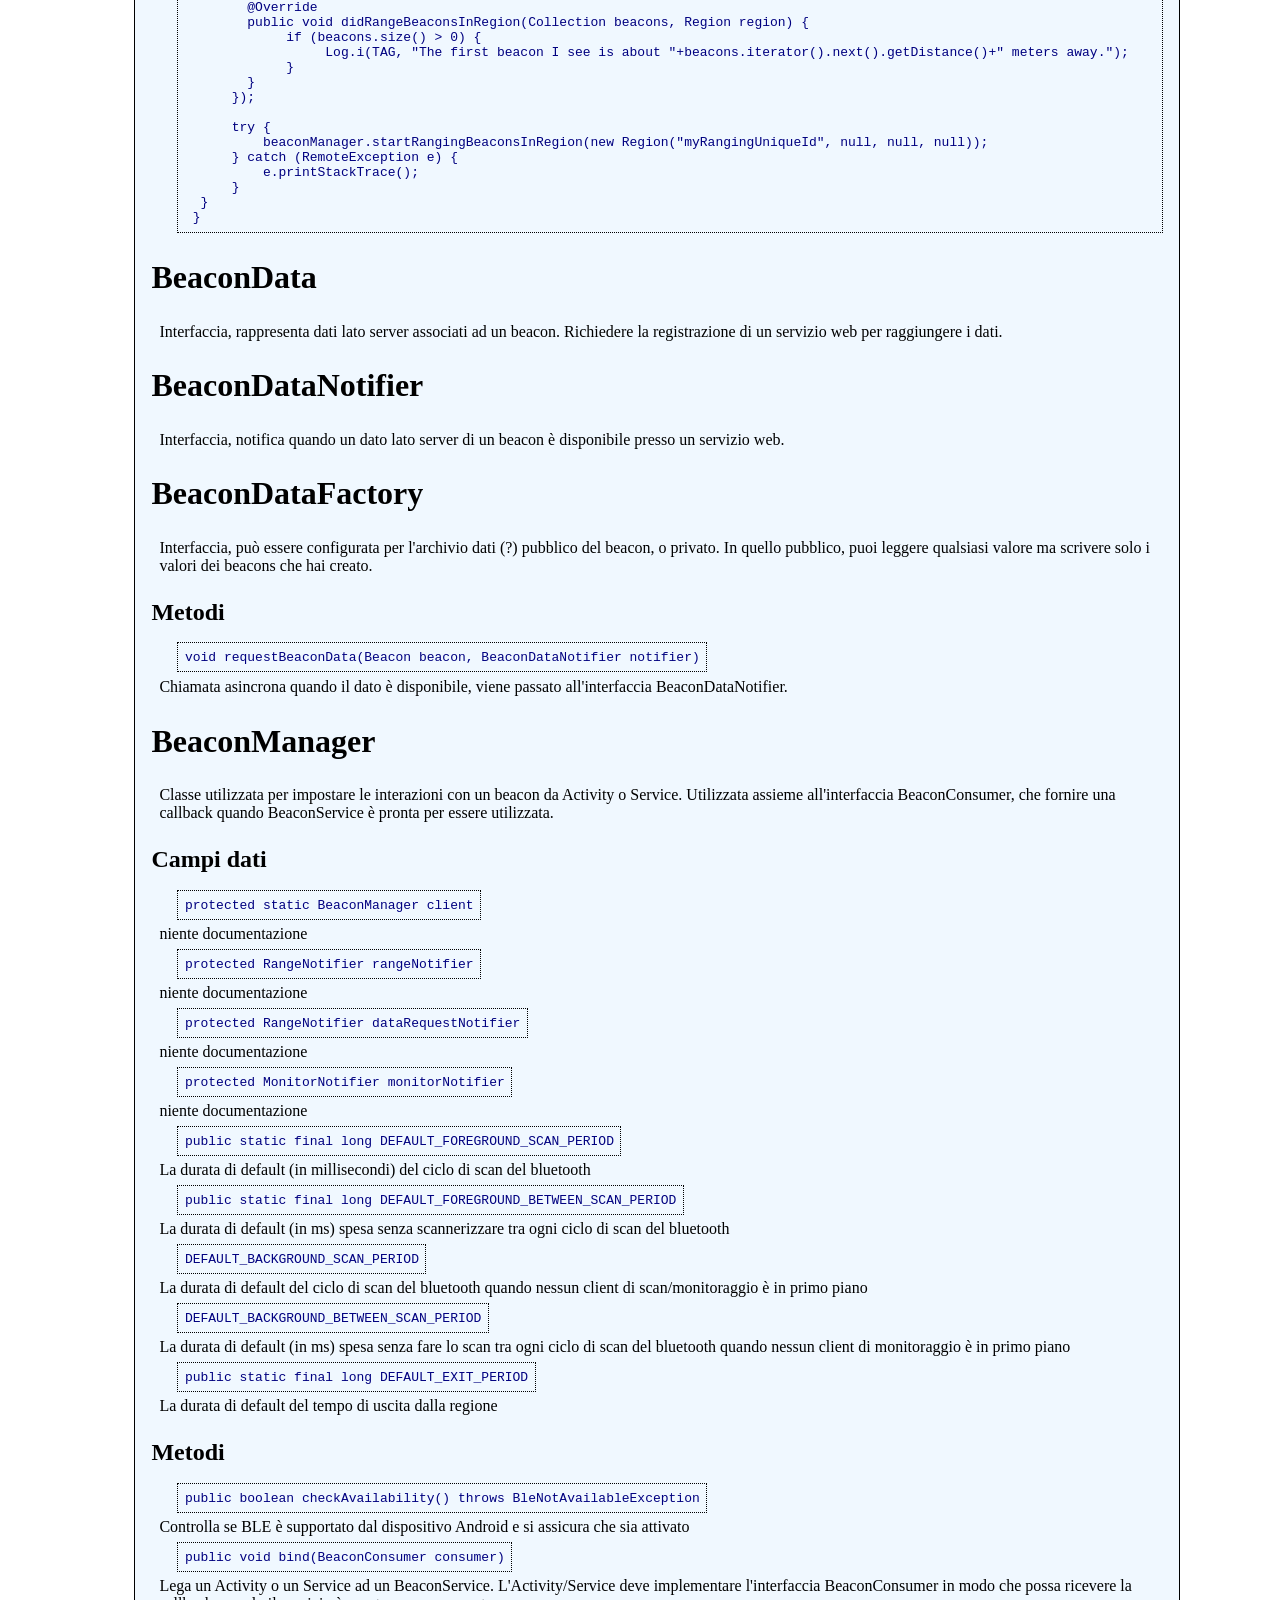
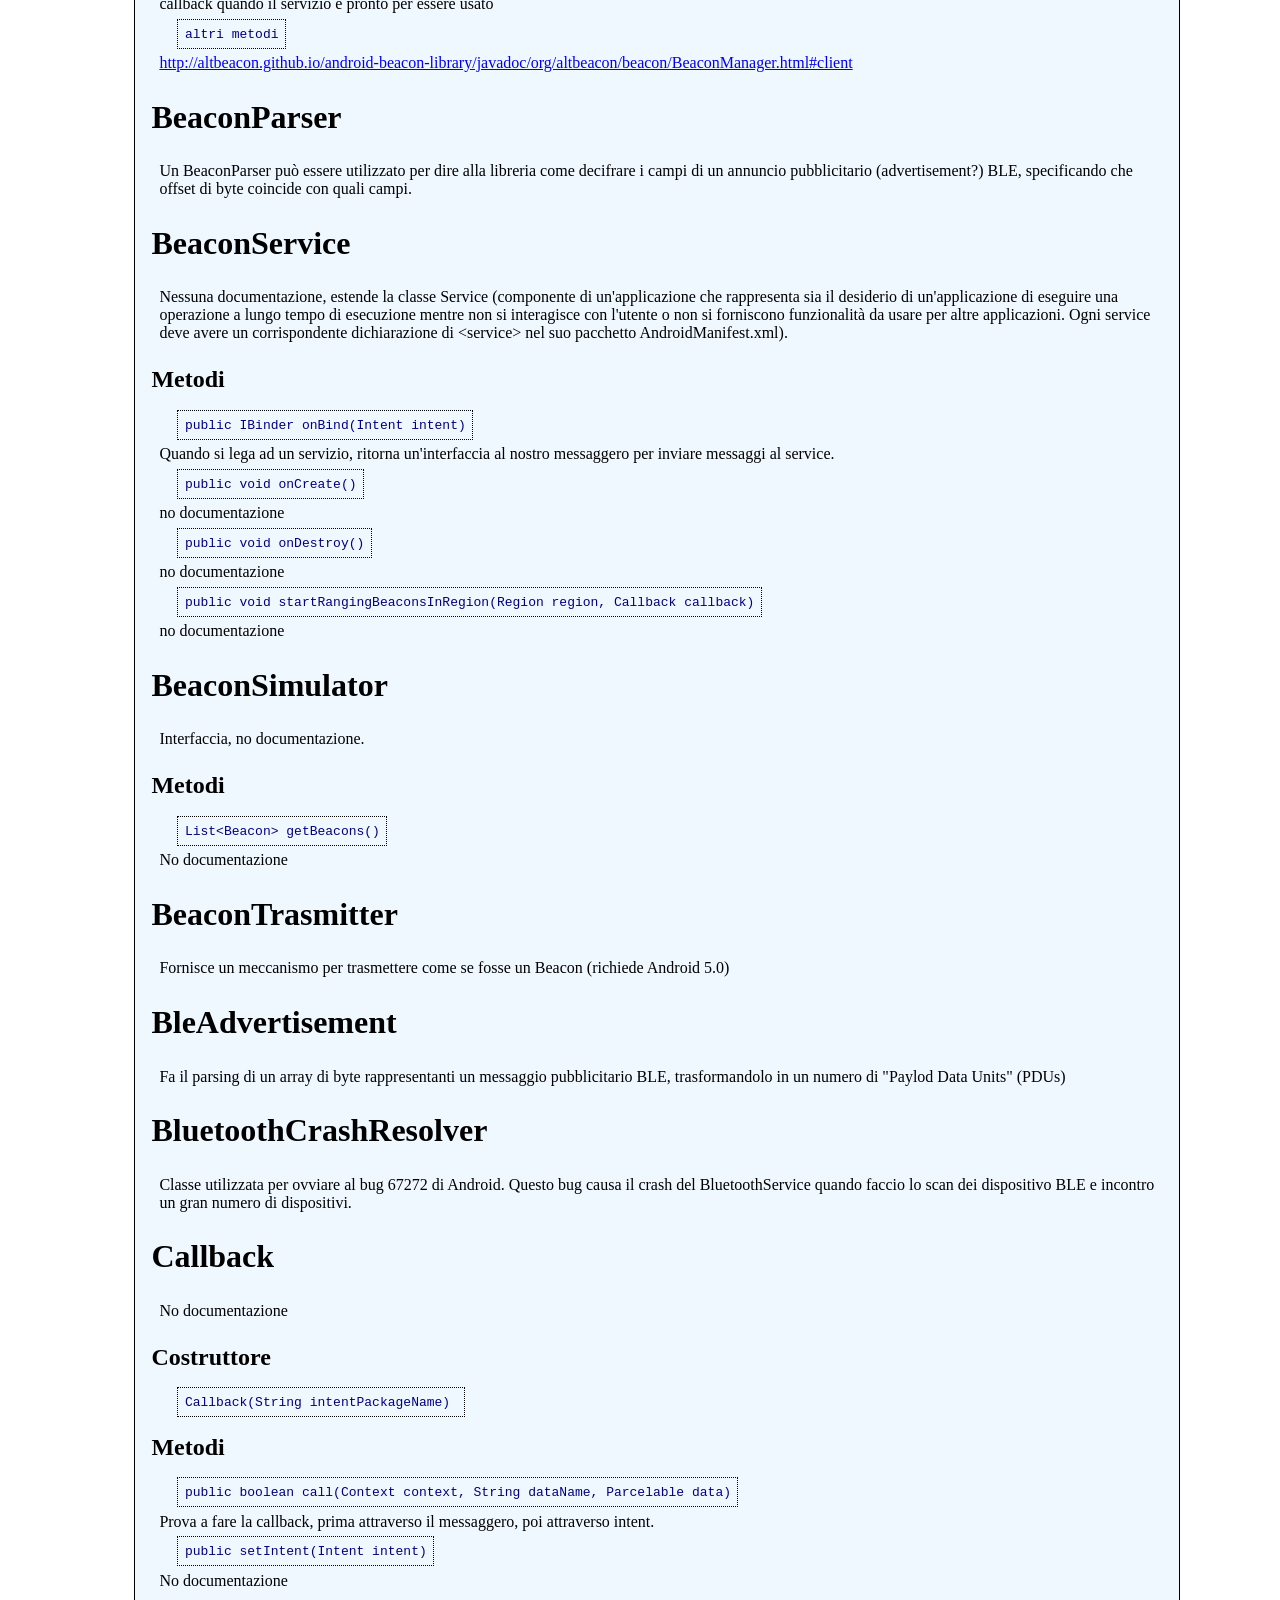
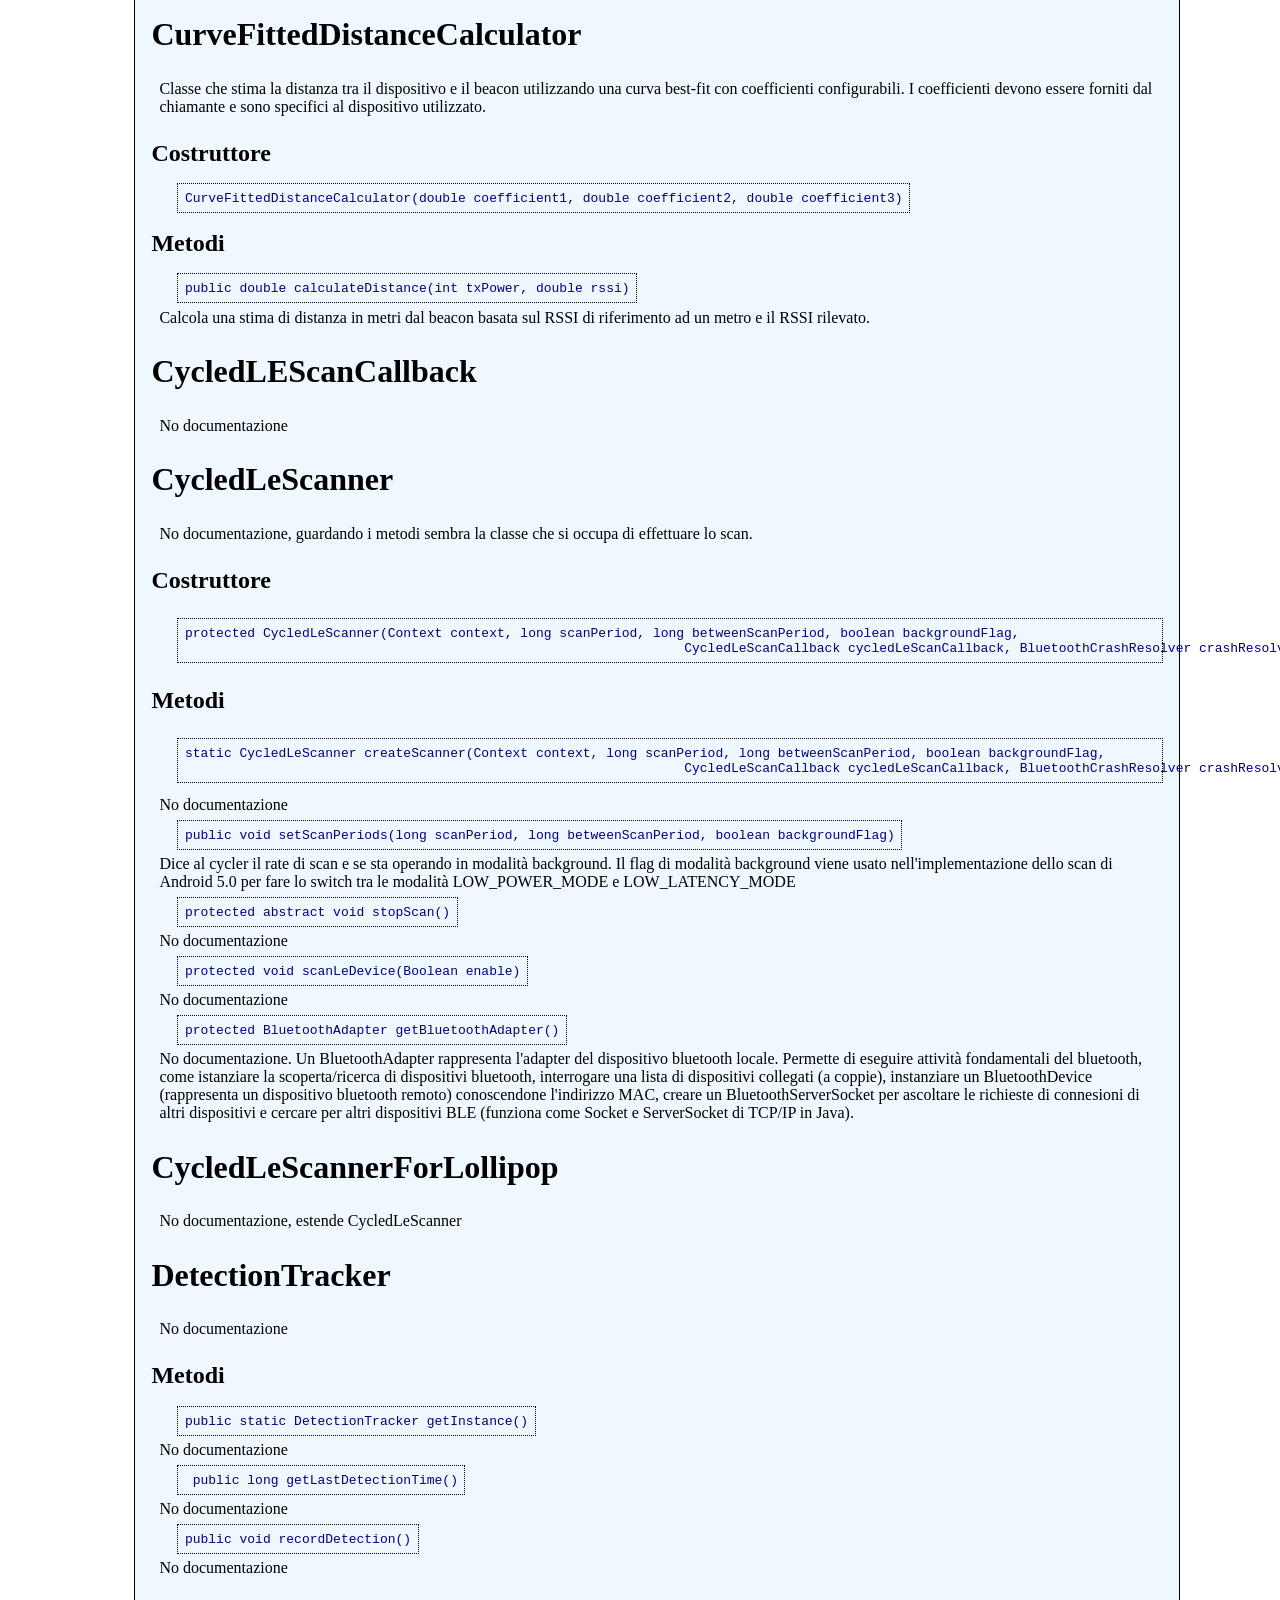
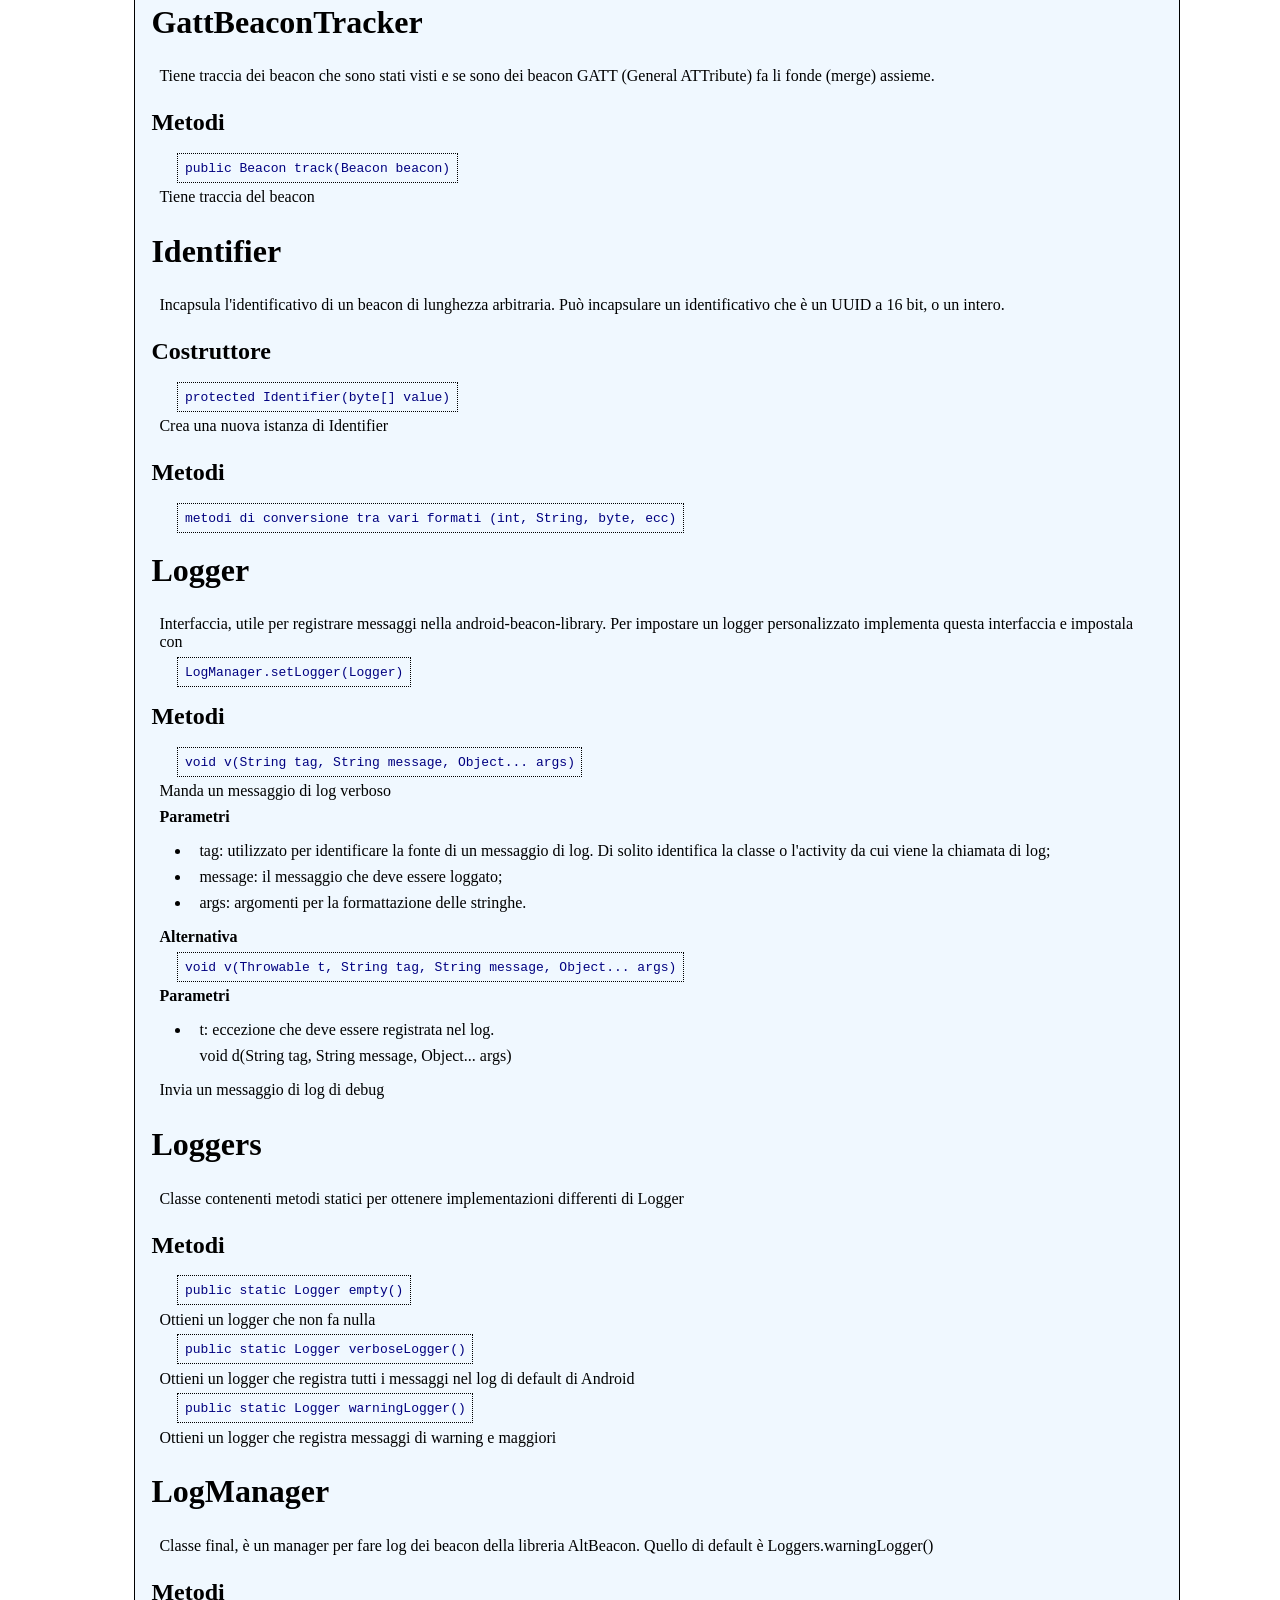
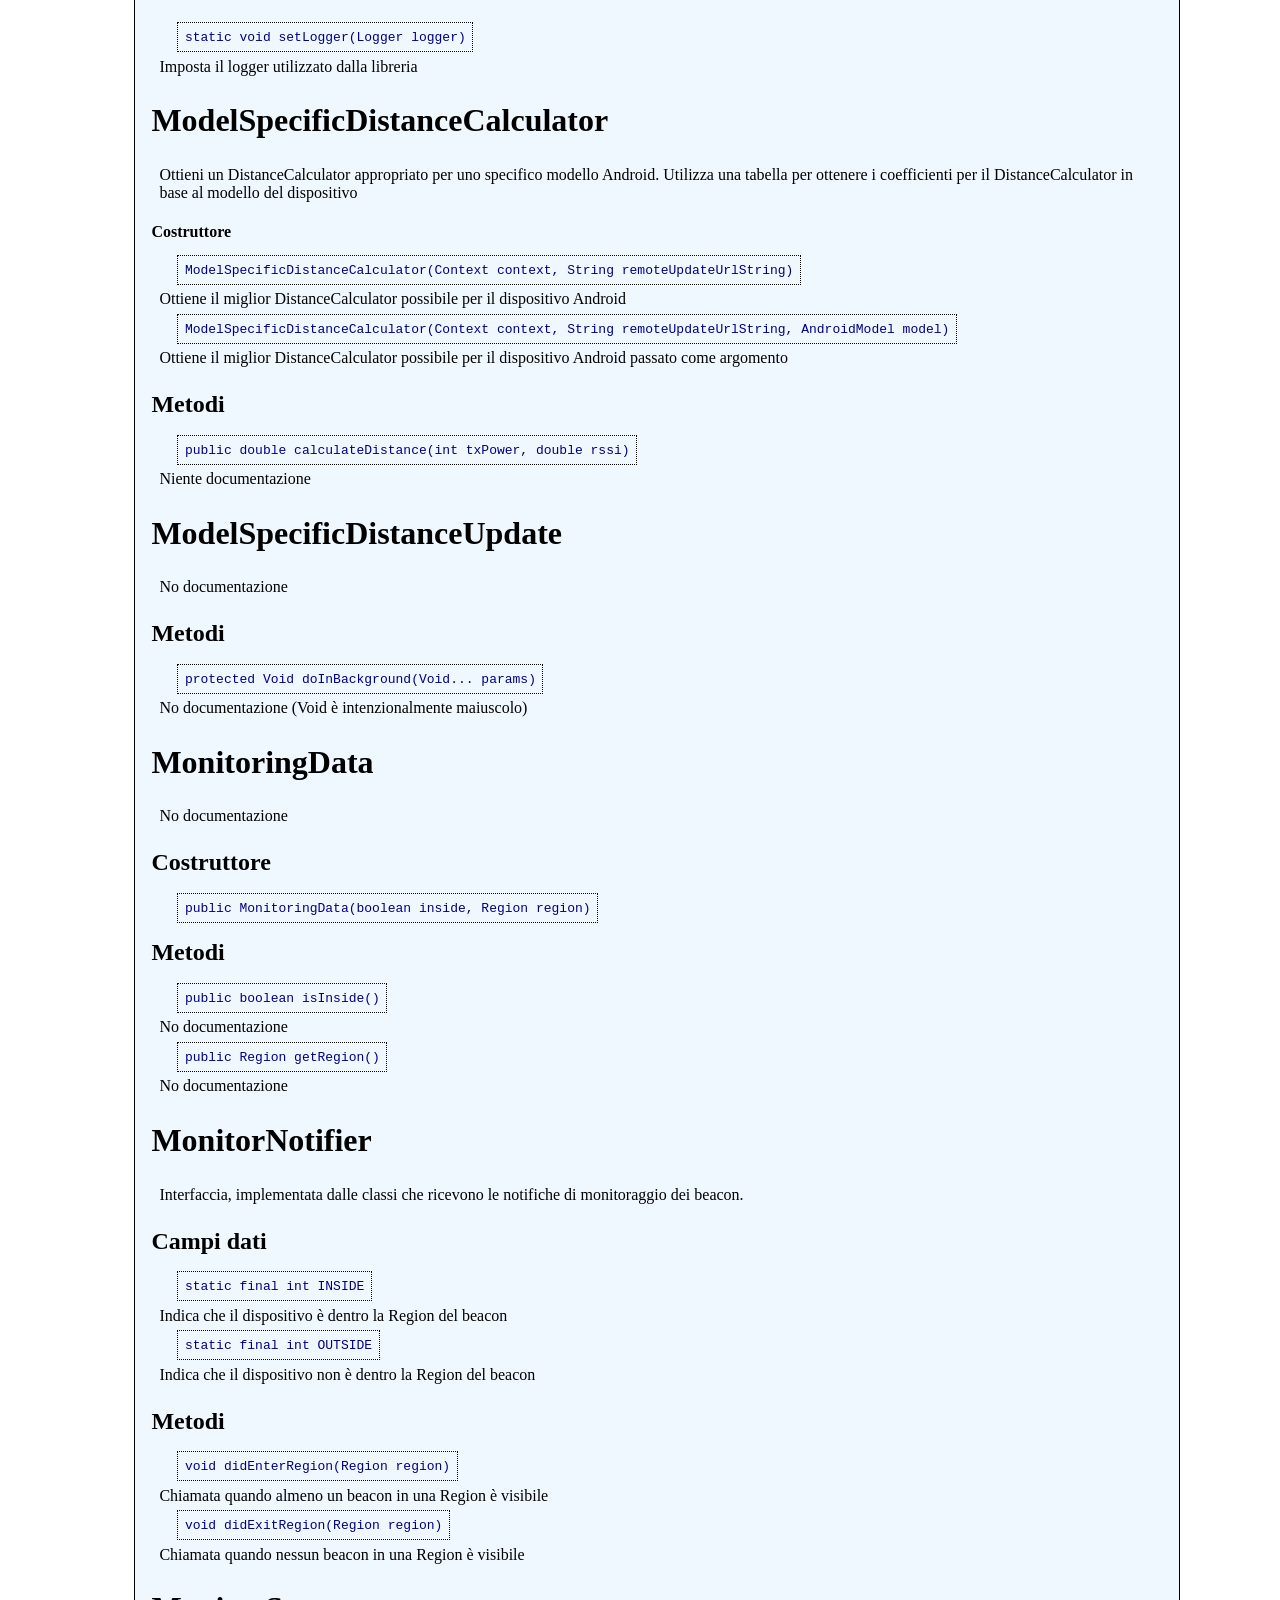
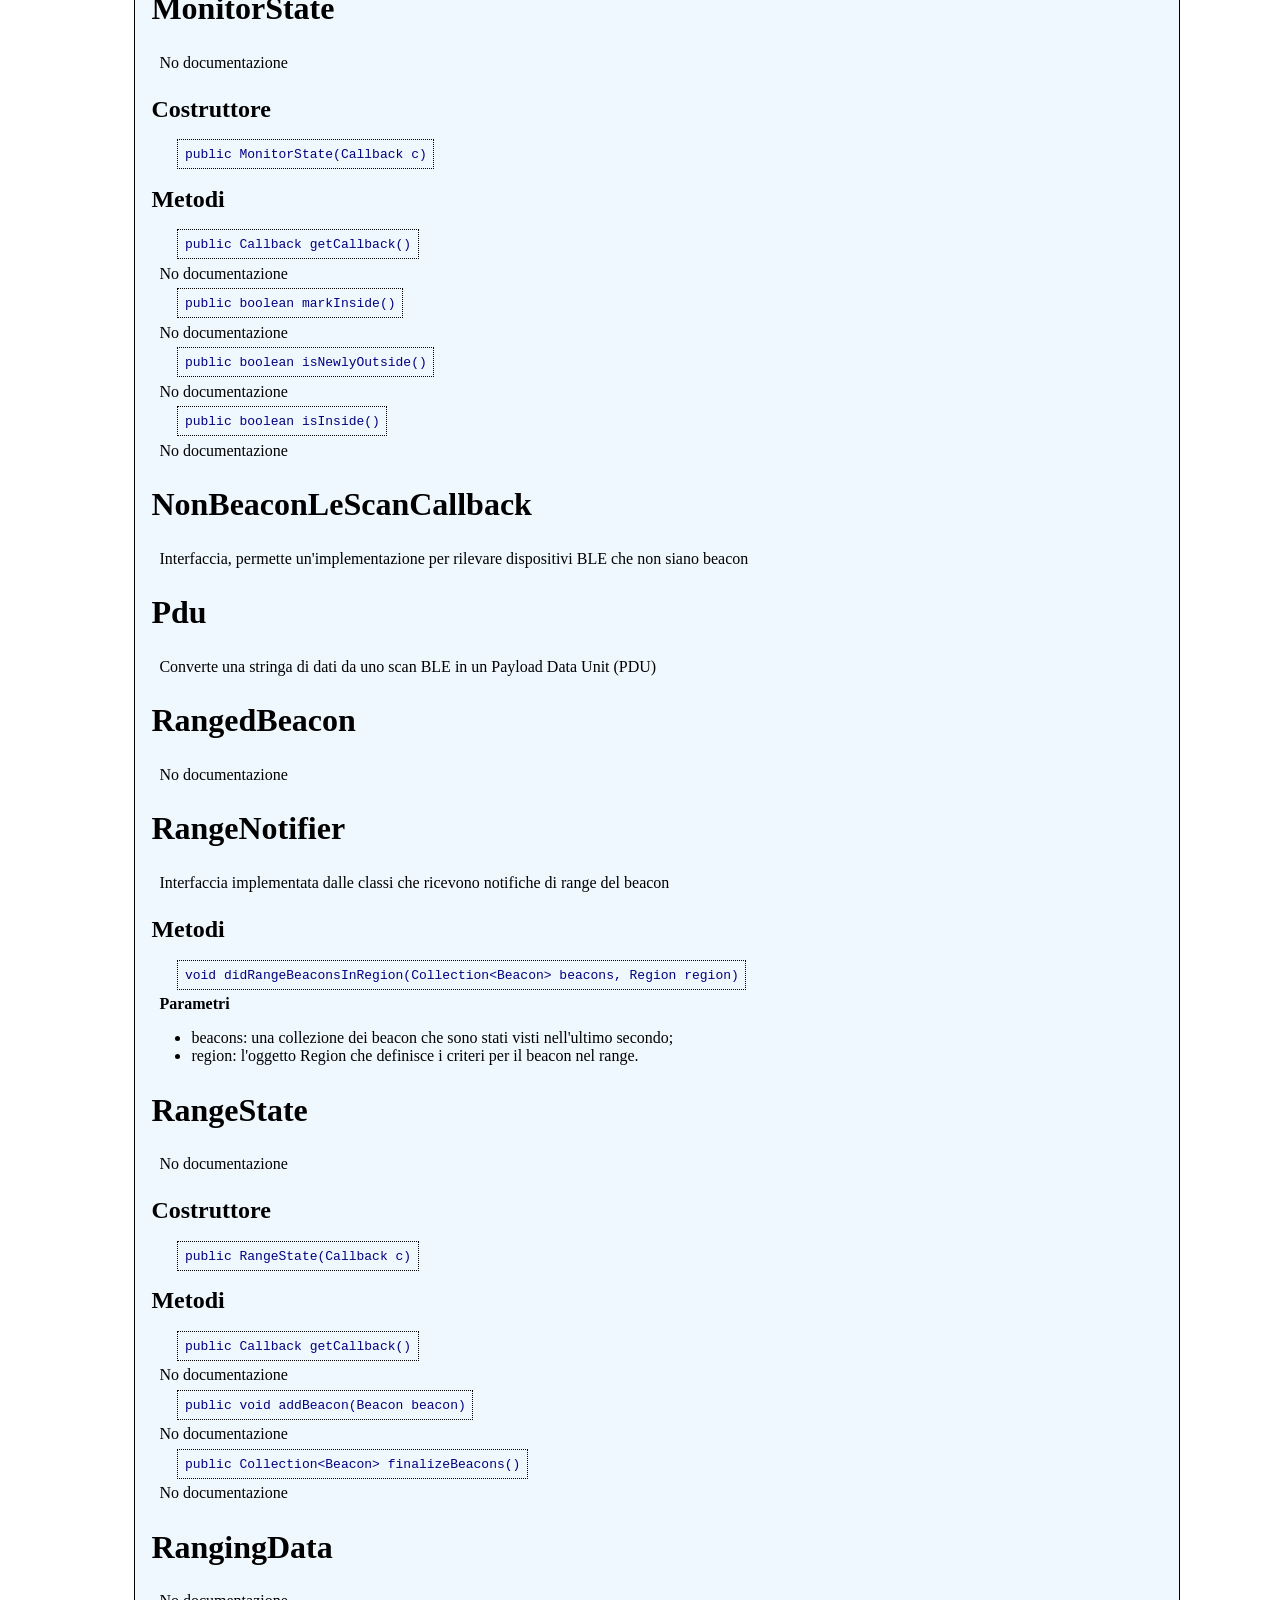
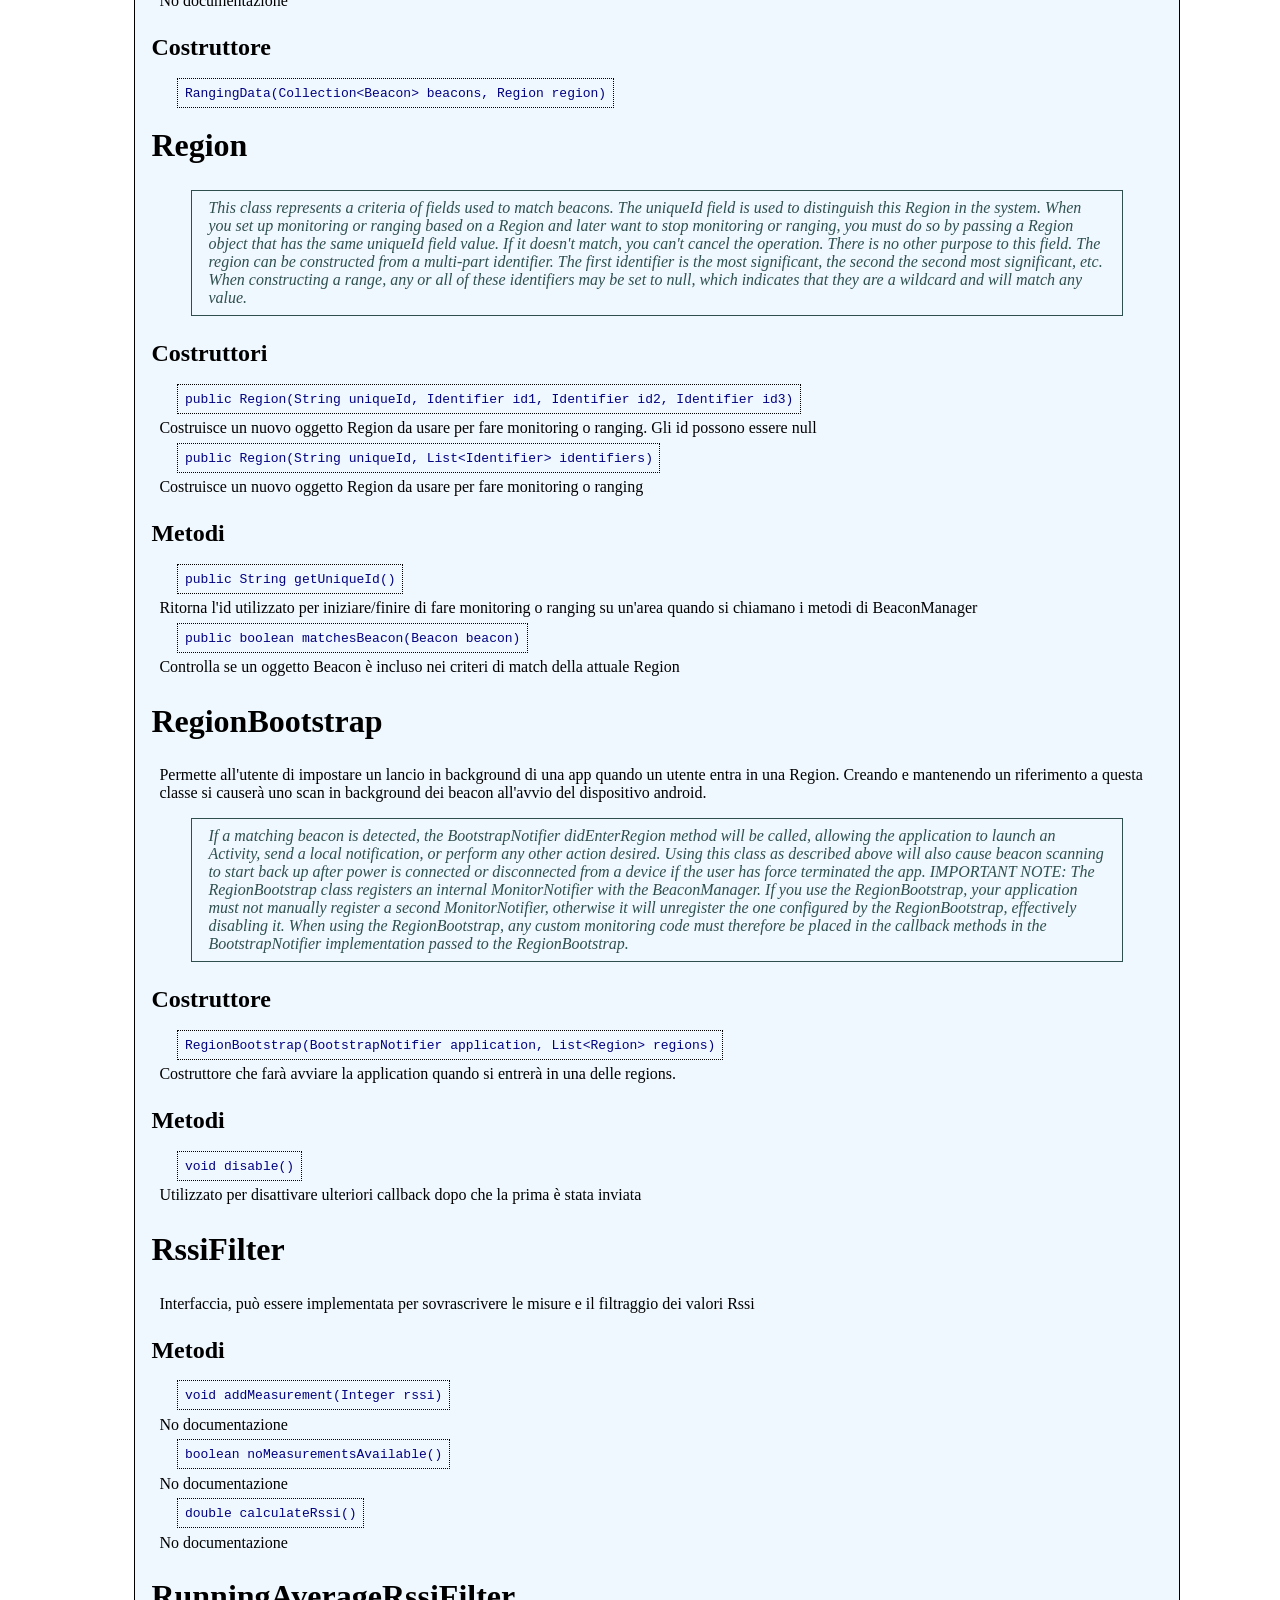
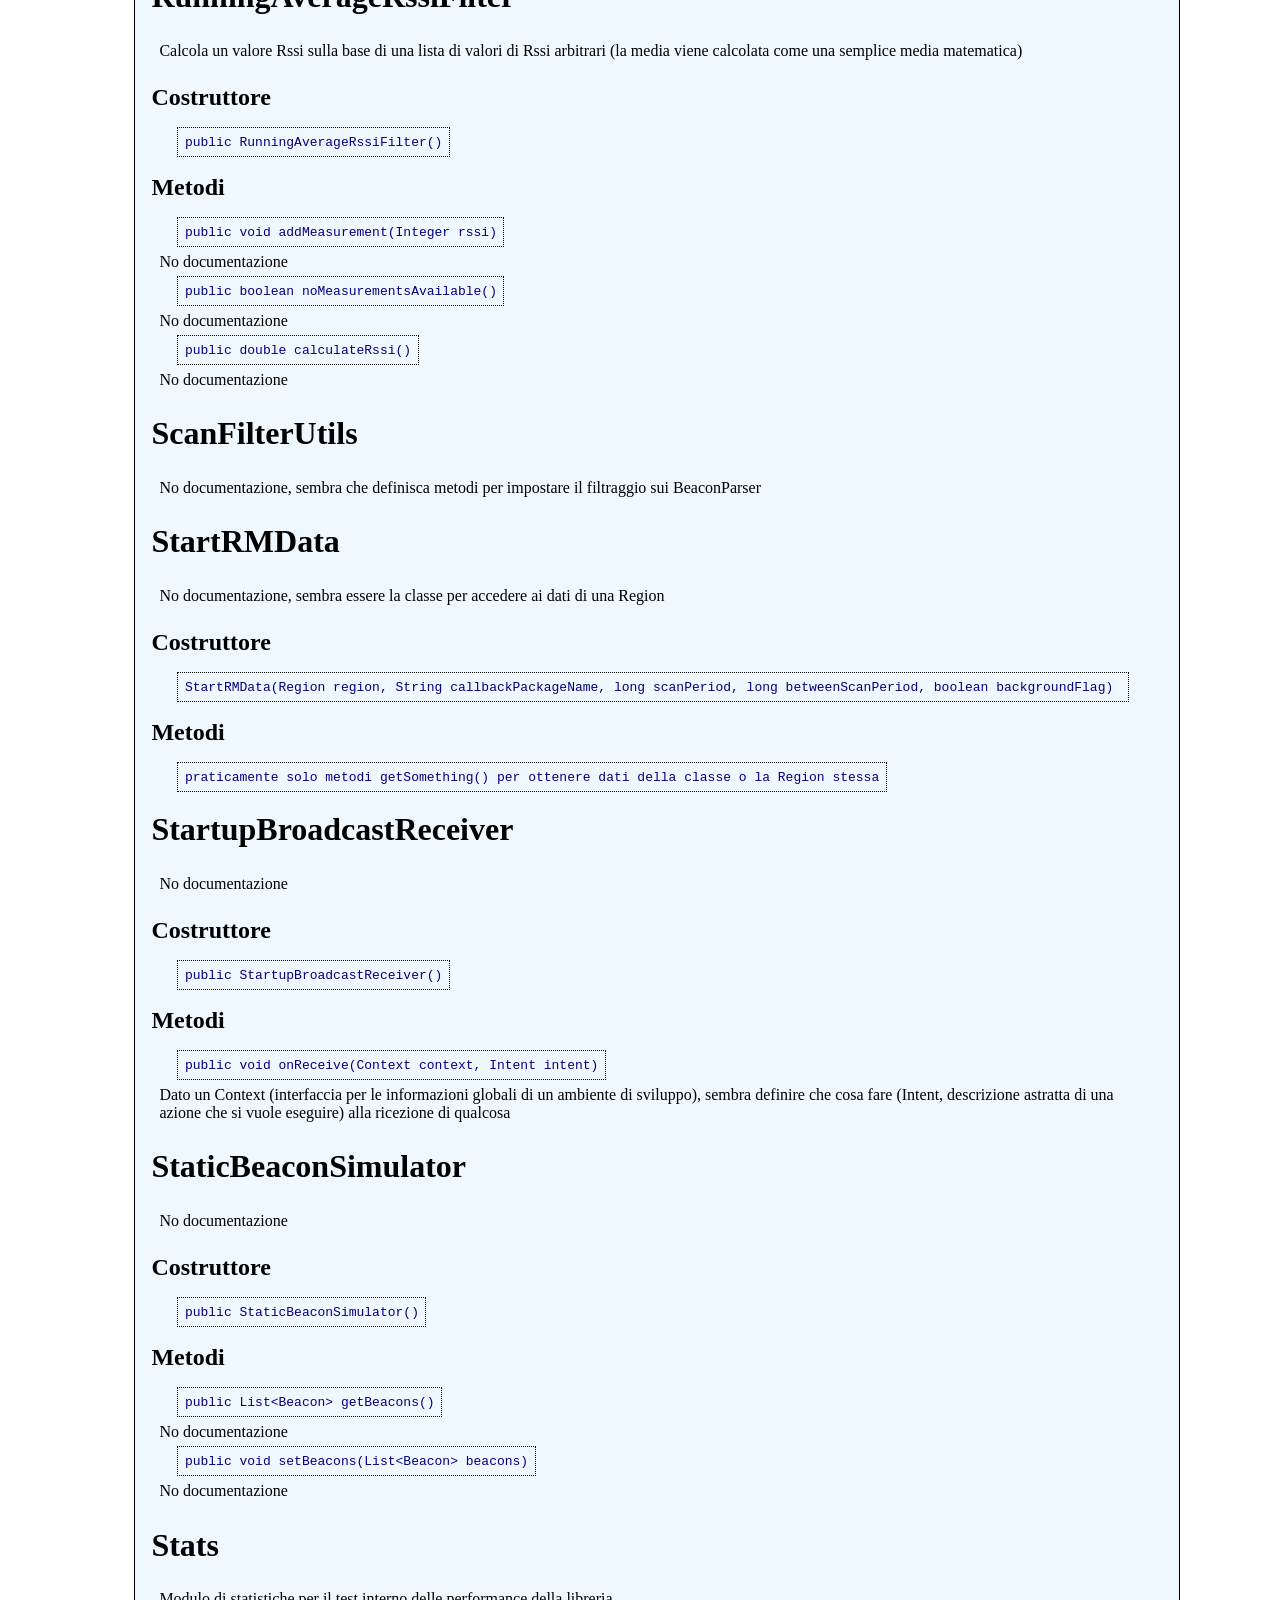
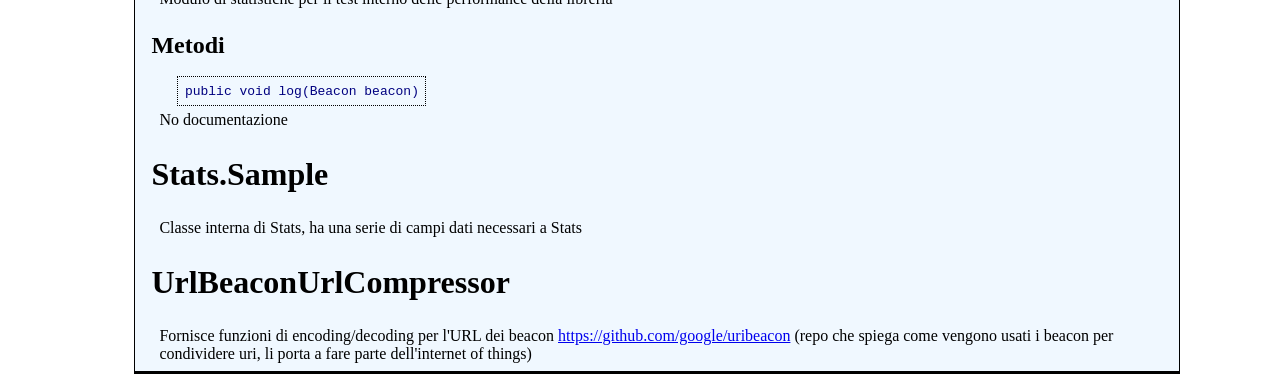
==== commit 9d22b175: "modifica classe" ====
--- a/index.html
+++ b/index.html
@@ -126,7 +126,7 @@
 <h2 id="BeaconConsumer">BeaconConsumer</h2>
 
 <p>Un'interfaccia per una Activity o un Service che vuole interagire con i beacon. L'interfaccia viene utilizzata insieme a BeaconManager e fornice una callback quando BeaconService è pronto per essere utilizzato. Finché questa callback non viene effettuata, collocare e monitorare beacons non è possibile. Nell'esempio, una Activity implementa BeaconConsumer, la lega (fa il bind) al suo servizio, poi quando riceve la callback che conferma che il servizio è pronto, inizia a monitorare.</p>
-<pre><code class="examples">
+<pre><code class="twoLineCode">
   public class RangingActivity extends Activity implements BeaconConsumer {
   protected static final String TAG = "RangingActivity";
   private BeaconManager beaconManager = BeaconManager.getInstanceForApplication(this);
--- a/style.css
+++ b/style.css
@@ -35,8 +35,7 @@
 	padding: 0.5em;
 	color: navy;
 	border: 1px;
-	border-style: solid;
-	
+	border-style: dotted;
 	border-color:black;
 }
 
@@ -48,14 +47,12 @@
 	font-style: italic;
 	padding-left: 0.5em;
 	padding-right: 0.5em;
-	border: 1px;
+	border: 1.5px;
 	border-style: solid;
 	color: DarkSlateGray;
 }
 
-.examples{
-	border:0;
-}
+
 
 #indexShow{
 	padding: 0;
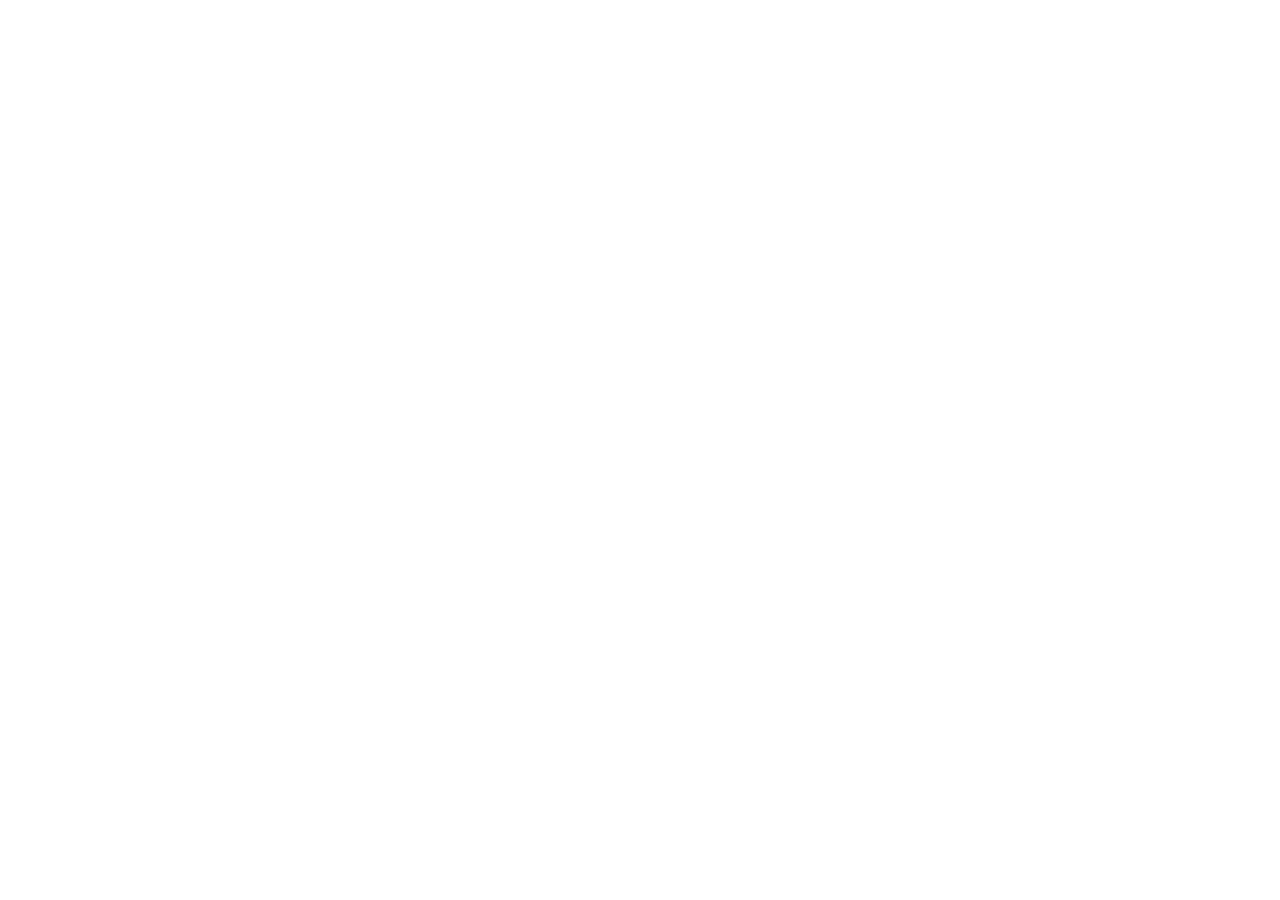
==== commit 4fa13e71: "sdljansld" ====
--- a/index.html
+++ b/index.html
@@ -7,838 +7,8 @@
     <meta name="author" content="Federico Tavella" />
     <meta name="language" content="italian it" />
     <link href="style.css" rel="stylesheet" type="text/css" media="screen"/>
-	<script>
-	
-		function showMenu(){
-			show = document.getElementById("indice").style.display;
-					
-			if(show=="none")
-				show = "block";
-			else
-				show = "none";
-							
-			document.getElementById("indice").style.display = show;
-		}
-	</script>
+	<meta http-equiv="refresh" content="0;URL=index.php">
 </head>
 <body>
-<div id="content">
-<h1>Android Beacon Library 2.7 API</h1>
-<div>
-<h2 id="indexShow" onclick="showMenu();"><a href="#indice">Indice</a></h2>
-<p><ul id="indice" style="display: none;">
-	<li><a href="#AndroidModel">AndroidModel</a></li>
-	<li><a href="#BackgroundPowerSaver">BackgroundPowerSaver</a></li>
-	<li><a href="#Beacon">Beacon</a></li>
-	<li><a href="#BeaconConsumer">BeaconConsumer</a></li>
-	<li><a href="#BeaconData">BeaconData</a></li>
-	<li><a href="#BeaconDataNotifier">BeaconDataNotifier</a></li>
-	<li><a href="#BeaconDataFactory">BeaconDataFactory</a></li>
-	<li><a href="#BeaconManager">BeaconManager</a></li>
-	<li><a href="#BeaconParser">BeaconParser</a></li>
-	<li><a href="#BeaconService">BeaconService</a></li>
-	<li><a href="#BeaconSimulator">BeaconSimulator</a></li>
-	<li><a href="#BeaconTrasmitter">BeaconTrasmitter</a></li>
-	<li><a href="#BleAdvertisement">BleAdvertisement</a></li>
-	<li><a href="#BluetoothCrashResolver">BluetoothCrashResolver</a></li>
-	<li><a href="#Callback">Callback</a></li>
-	<li><a href="#CurveFittedDistanceCalculator">CurveFittedDistanceCalculator</a></li>
-	<li><a href="#CycledLeScanCallback">CycledLeScanCallback</a></li>
-	<li><a href="#CycledLeScanner">CycledLeScanner</a></li>
-	<li><a href="#CycledLeScannerForLollipop">CycledLeScannerForLollipop</a></li>
-	<li><a href="#DetectionTracker">DetectionTracker</a></li>
-	<li><a href="#GattBeaconTracker">GattBeaconTracker</a></li>
-	<li><a href="#Identifier">Identifier</a></li>
-	<li><a href="#Logger">Logger</a></li>
-	<li><a href="#Loggers">Loggers</a></li>
-	<li><a href="#LogManager">LogManager</a></li>
-	<li><a href="#ModelSpecificDistanceCalculator">ModelSpecificDistanceCalculator</a></li>
-	<li><a href="#ModelSpecificDistanceUpdate">ModelSpecificDistanceUpdate</a></li>
-	<li><a href="#MonitoringData">MonitoringData</a></li>
-	<li><a href="#MonitorData">MonitorNotifier</a></li>
-	<li><a href="#MonitorState">MonitorState</a></li>
-	<li><a href="#NonBeaconLeScanCallback">NonBeaconLeScanCallback</a></li>
-	<li><a href="#Pdu">Pdu</a></li>
-	<li><a href="#RangedBeacon">RangedBeacon</a></li>
-	<li><a href="#RangeNotifier">RangeNotifier</a></li>
-	<li><a href="#RangeState">RangeState</a></li>
-	<li><a href="#RangingData">RangingData</a></li>
-	<li><a href="#Region">Region</a></li>
-	<li><a href="#RegionBootstrap">RegionBootstrap</a></li>
-	<li><a href="#RssiFilter">RssiFilter</a></li>
-	<li><a href="#RunningAverageRssiFilter">RunningAverageRssiFilter</a></li>
-	<li><a href="#ScanFilterUtils">ScanFilterUtils</a></li>
-	<li><a href="#StartRMData">StartRMData</a></li>
-	<li><a href="#StartupBroadcastReceiver">StartupBroadcastReceiver</a></li>
-	<li><a href="#StaticBeaconSimulator">StaticBeaconSimulator</a></li>
-	<li><a href="#Stats">Stats</a></li>
-	<li><a href="#Stats.Sample">Stats.Sample</a></li>
-	<li><a href="#UrlBeaconUrlCompressor">UrlBeaconUrlCompressor</a></li>
-	
-	
-	
-</ul></p>
-</div>
-<h2 id="AndroidModel">AndroidModel</h2>
-
-<p>Rappresenta uno specifico modello di dispositivo Android basato sulle informazioni di build disponibili sul dispositivo.</p>
-
-<h3>Costruttore</h3>
-
-<pre><code>AndroidModel(String version, String buildNumber, String model, String manufacturer)
-</code></pre>
-
-<h3>Metodi</h3>
-
-<pre><code>int matchScore(AndroidModel otherModel)
-</code></pre>
-
-<p>Calcola un confronto qualitativo tra 2 dispositivi Android differenti per capire quanto sono simili le risposte di livello di segnale del Bluetooth</p>
-
-<h2 id="BackgroundPowerSaver">BackgroundPowerSaver</h2>
-
-<p>Creando un'istanza di questa classe e mantenendo un riferimento nella tua Application migliora la durata della batteria del 60% rallentando lo scan quando l'app è in background</p>
-
-<h2 id="Beacon">Beacon</h2>
-
-<p>Rappresenta un singolo Beacon (inteso come hardware) rilevato da un dispositivo Android.</p>
-
-<blockquote>
-  <p>A Beacon is identified by a unique multi-part identifier, with the first of the ordered identifiers being more significant for the purposes of grouping beacons. A Beacon sends a Bluetooth Low Energy (BLE) advertisement that contains these three identifiers, along with the calibrated tx power (in RSSI) of the Beacon's Bluetooth transmitter. This class may only be instantiated from a BLE packet, and an RSSI measurement for the packet.  The class parses out the identifier, along with the calibrated tx power.  It then uses the measured RSSI and calibrated tx power to do a rough distance measurement (the mDistance field).</p>
-</blockquote>
-
-<h3>Classi interne</h3>
-
-<p>Beacon.Builder, classe builder per oggetti di tipo Beacon</p>
-
-<h3>Campi dati</h3>
-
-<pre><code>protected static BeaconDataFactory beaconDataFactory
-</code></pre>
-
-<p>Utilizzato per allegare dati ad un determinato Beacon, sia localmente che nel cloud</p>
-
-<pre><code>protected static DistanceCalculator sDistanceCalculator
-</code></pre>
-
-<p>Interfaccia utilizzata per calcolare una distanza approssimativa dal beacon al dispositivo</p>
-
-<h2 id="BeaconConsumer">BeaconConsumer</h2>
-
-<p>Un'interfaccia per una Activity o un Service che vuole interagire con i beacon. L'interfaccia viene utilizzata insieme a BeaconManager e fornice una callback quando BeaconService è pronto per essere utilizzato. Finché questa callback non viene effettuata, collocare e monitorare beacons non è possibile. Nell'esempio, una Activity implementa BeaconConsumer, la lega (fa il bind) al suo servizio, poi quando riceve la callback che conferma che il servizio è pronto, inizia a monitorare.</p>
-<pre><code class="twoLineCode">
-  public class RangingActivity extends Activity implements BeaconConsumer {
-  protected static final String TAG = "RangingActivity";
-  private BeaconManager beaconManager = BeaconManager.getInstanceForApplication(this);
-  @Override
-  protected void onCreate(Bundle savedInstanceState) {
-      super.onCreate(savedInstanceState);
-      setContentView(R.layout.activity&#95;ranging);
-      beaconManager.bind(this);
-  }
-
-  @Override
-  protected void onDestroy() {
-      super.onDestroy();
-      beaconManager.unbind(this);
-  }
-
-  @Override
-  public void onBeaconServiceConnect() {
-      beaconManager.setRangeNotifier(new RangeNotifier() {
-        @Override
-        public void didRangeBeaconsInRegion(Collection beacons, Region region) {
-             if (beacons.size() &gt; 0) {
-                  Log.i(TAG, "The first beacon I see is about "+beacons.iterator().next().getDistance()+" meters away.");
-             }
-        }
-      });
-
-      try {
-          beaconManager.startRangingBeaconsInRegion(new Region("myRangingUniqueId", null, null, null));
-      } catch (RemoteException e) {
-          e.printStackTrace();
-      }
-  }
- }
-</code></pre>
-<p></p>
-
-<h2 id="BeaconData">BeaconData</h2>
-
-<p>Interfaccia, rappresenta dati lato server associati ad un beacon. Richiedere la registrazione di un servizio web per raggiungere i dati.</p>
-
-<h2 id="BeaconDataNotifier">BeaconDataNotifier</h2>
-
-<p>Interfaccia, notifica quando un dato lato server di un beacon è disponibile presso un servizio web.</p>
-
-<h2 id="BeaconDataFactory">BeaconDataFactory</h2>
-
-<p>Interfaccia, può essere configurata per l'archivio dati (?) pubblico del beacon, o privato. In quello pubblico, puoi leggere qualsiasi valore ma scrivere solo i valori dei beacons che hai creato.</p>
-
-<h3>Metodi</h3>
-
-<pre><code>void requestBeaconData(Beacon beacon, BeaconDataNotifier notifier)
-</code></pre>
-
-<p>Chiamata asincrona quando il dato è disponibile, viene passato all'interfaccia BeaconDataNotifier.</p>
-
-<h2 id="BeaconManager">BeaconManager</h2>
-
-<p>Classe utilizzata per impostare le interazioni con un beacon da Activity o Service. Utilizzata assieme all'interfaccia BeaconConsumer, che fornire una callback quando BeaconService è pronta per essere utilizzata.</p>
-
-<h3>Campi dati</h3>
-
-<pre><code>protected static BeaconManager client
-</code></pre>
-
-<p>niente documentazione</p>
-
-<pre><code>protected RangeNotifier rangeNotifier
-</code></pre>
-
-<p>niente documentazione</p>
-
-<pre><code>protected RangeNotifier dataRequestNotifier
-</code></pre>
-
-<p>niente documentazione</p>
-
-<pre><code>protected MonitorNotifier monitorNotifier
-</code></pre>
-
-<p>niente documentazione</p>
-
-<pre><code>public static final long DEFAULT&#95;FOREGROUND&#95;SCAN&#95;PERIOD
-</code></pre>
-
-<p>La durata di default (in millisecondi) del ciclo di scan del bluetooth</p>
-
-<pre><code>public static final long DEFAULT&#95;FOREGROUND&#95;BETWEEN&#95;SCAN&#95;PERIOD
-</code></pre>
-
-<p>La durata di default (in ms) spesa senza scannerizzare tra ogni ciclo di scan del bluetooth</p>
-
-<pre><code>DEFAULT&#95;BACKGROUND&#95;SCAN&#95;PERIOD
-</code></pre>
-
-<p>La durata di default del ciclo di scan del bluetooth quando nessun client di scan/monitoraggio è in primo piano</p>
-
-<pre><code>DEFAULT&#95;BACKGROUND&#95;BETWEEN&#95;SCAN&#95;PERIOD
-</code></pre>
-
-<p>La durata di default (in ms) spesa senza fare lo scan tra ogni ciclo di scan del bluetooth quando nessun client di monitoraggio è in primo piano</p>
-
-<pre><code>public static final long DEFAULT&#95;EXIT&#95;PERIOD
-</code></pre>
-
-<p>La durata di default del tempo di uscita dalla regione</p>
-
-<h3>Metodi</h3>
-
-<pre><code>public boolean checkAvailability() throws BleNotAvailableException
-</code></pre>
-
-<p>Controlla se BLE è supportato dal dispositivo Android e si assicura che sia attivato</p>
-
-<pre><code>public void bind(BeaconConsumer consumer)
-</code></pre>
-
-<p>Lega un Activity o un Service ad un BeaconService. L'Activity/Service deve implementare l'interfaccia BeaconConsumer in modo che possa ricevere la callback quando il servizio è pronto per essere usato</p>
-
-<pre><code>altri metodi
-</code></pre>
-
-<p><a href="http://altbeacon.github.io/android-beacon-library/javadoc/org/altbeacon/beacon/BeaconManager.html#client">http://altbeacon.github.io/android-beacon-library/javadoc/org/altbeacon/beacon/BeaconManager.html#client</a></p>
-
-<h2 id="BeaconParser">BeaconParser</h2>
-
-<p>Un BeaconParser può essere utilizzato per dire alla libreria come decifrare i campi di un annuncio pubblicitario (advertisement?) BLE, specificando che offset di byte coincide con quali campi.</p>
-
-<h2 id="BeaconService">BeaconService</h2>
-
-<p>Nessuna documentazione, estende la classe Service (componente di un'applicazione che rappresenta sia il desiderio di un'applicazione di eseguire una operazione a lungo tempo di esecuzione mentre non si interagisce con l'utente o non si forniscono funzionalità da usare per altre applicazioni. Ogni service deve avere un corrispondente dichiarazione di &lt;service&gt; nel suo pacchetto AndroidManifest.xml).</p>
-
-<h3>Metodi</h3>
-
-<pre><code>public IBinder onBind(Intent intent)
-</code></pre>
-
-<p>Quando si lega ad un servizio, ritorna un'interfaccia al nostro messaggero per inviare messaggi al service.</p>
-
-<pre><code>public void onCreate()
-</code></pre>
-
-<p>no documentazione</p>
-
-<pre><code>public void onDestroy()
-</code></pre>
-
-<p>no documentazione</p>
-
-<pre><code>public void startRangingBeaconsInRegion(Region region, Callback callback)
-</code></pre>
-
-<p>no documentazione</p>
-
-<h2 id="BeaconSimulator">BeaconSimulator</h2>
-
-<p>Interfaccia, no documentazione.</p>
-
-<h3>Metodi</h3>
-
-<pre><code>List&lt;Beacon&gt; getBeacons()
-</code></pre>
-
-<p>No documentazione</p>
-
-<h2 id="BeaconTrasmitter">BeaconTrasmitter</h2>
-
-<p>Fornisce un meccanismo per trasmettere come se fosse un Beacon (richiede Android 5.0)</p>
-
-<h2 id="BleAdvertisement">BleAdvertisement</h2>
-
-<p>Fa il parsing di un array di byte rappresentanti un messaggio pubblicitario BLE, trasformandolo in un numero di "Paylod Data Units" (PDUs)</p>
-
-<h2 id="BluetoothCrashResolver">BluetoothCrashResolver</h2>
-
-<p>Classe utilizzata per ovviare al bug 67272 di Android. Questo bug causa il crash del BluetoothService quando faccio lo scan dei dispositivo BLE e incontro un gran numero di dispositivi.</p>
-
-<h2 id="Callback">Callback</h2>
-
-<p>No documentazione</p>
-
-<h3>Costruttore</h3>
-
-<pre><code>Callback(String intentPackageName) 
-</code></pre>
-
-<h3>Metodi</h3>
-
-<pre><code>public boolean call(Context context, String dataName, Parcelable data)
-</code></pre>
-
-<p>Prova a fare la callback, prima attraverso il messaggero, poi attraverso intent.</p>
-
-<pre><code>public setIntent(Intent intent)</code></pre>
-
-<p>No documentazione</p>
-
-<h2 id="CurveFittedDistanceCalculator">CurveFittedDistanceCalculator</h2>
-
-<p>Classe che stima la distanza tra il dispositivo e il beacon utilizzando una curva best-fit con coefficienti configurabili. I coefficienti devono essere forniti dal chiamante e sono specifici al dispositivo utilizzato.</p>
-
-<h3>Costruttore</h3>
-
-<pre><code>CurveFittedDistanceCalculator(double coefficient1, double coefficient2, double coefficient3)
-</code></pre>
-
-<h3>Metodi</h3>
-
-<pre><code>public double calculateDistance(int txPower, double rssi)
-</code></pre>
-
-<p>Calcola una stima di distanza in metri dal beacon basata sul RSSI di riferimento ad un metro e il RSSI rilevato.</p>
-
-<h2 id="CycledLEScanCallback">CycledLEScanCallback</h2>
-
-<p>No documentazione</p>
-
-<h2 id="CycledLeScanner">CycledLeScanner</h2>
-
-<p>No documentazione, guardando i metodi sembra la classe che si occupa di effettuare lo scan.</p>
-
-<h3>Costruttore</h3>
-
-<pre><code class="twoLineCode">protected CycledLeScanner(Context context, long scanPeriod, long betweenScanPeriod, boolean backgroundFlag,
-								CycledLeScanCallback cycledLeScanCallback, BluetoothCrashResolver crashResolver)</code></pre>
-
-<h3>Metodi</h3>
-
-<pre><code class="twoLineCode">static CycledLeScanner createScanner(Context context, long scanPeriod, long betweenScanPeriod, boolean backgroundFlag,
-								CycledLeScanCallback cycledLeScanCallback, BluetoothCrashResolver crashResolver)</code></pre>
-
-<p>No documentazione</p>
-
-<pre><code>public void setScanPeriods(long scanPeriod, long betweenScanPeriod, boolean backgroundFlag)
-</code></pre>
-
-<p>Dice al cycler il rate di scan e se sta operando in modalità background. Il flag di modalità background viene usato nell'implementazione dello scan di Android 5.0 per fare lo switch tra le modalità LOW&#95;POWER&#95;MODE e LOW&#95;LATENCY&#95;MODE</p>
-
-<pre><code>protected abstract void stopScan()
-</code></pre>
-
-<p>No documentazione</p>
-
-<pre><code>protected void scanLeDevice(Boolean enable)
-</code></pre>
-
-<p>No documentazione</p>
-
-<pre><code>protected BluetoothAdapter getBluetoothAdapter()
-</code></pre>
-
-<p>No documentazione. Un BluetoothAdapter rappresenta l'adapter del dispositivo bluetooth locale. Permette di eseguire attività fondamentali del bluetooth, come istanziare la scoperta/ricerca di dispositivi bluetooth, interrogare una lista di dispositivi collegati (a coppie), instanziare un BluetoothDevice (rappresenta un dispositivo bluetooth remoto) conoscendone l'indirizzo MAC, creare un BluetoothServerSocket per ascoltare le richieste di connesioni di altri dispositivi e cercare per altri dispositivi BLE (funziona come Socket e ServerSocket di TCP/IP in Java).</p>
-
-<h2 id="CycledLeScannerForLollipop">CycledLeScannerForLollipop</h2>
-
-<p>No documentazione, estende CycledLeScanner</p>
-
-<h2 id="DetectionTracker">DetectionTracker</h2>
-
-<p>No documentazione</p>
-
-<h3>Metodi</h3>
-
-<pre><code>public static DetectionTracker getInstance()
-</code></pre>
-
-<p>No documentazione</p>
-
-<pre><code> public long getLastDetectionTime()
-</code></pre>
-
-<p>No documentazione</p>
-
-<pre><code>public void recordDetection()
-</code></pre>
-
-<p>No documentazione</p>
-
-<h2 id="GattBeaconTracker">GattBeaconTracker</h2>
-
-<p>Tiene traccia dei beacon che sono stati visti e se sono dei beacon GATT (General ATTribute) fa li fonde (merge) assieme.</p>
-
-<h3>Metodi</h3>
-
-<pre><code>public Beacon track(Beacon beacon)
-</code></pre>
-
-<p>Tiene traccia del beacon</p>
-
-<h2 id="Identifier">Identifier</h2>
-
-<p>Incapsula l'identificativo di un beacon di lunghezza arbitraria. Può incapsulare un identificativo che è un UUID a 16 bit, o un intero.</p>
-
-<h3>Costruttore</h3>
-
-<pre><code>protected Identifier(byte[] value)
-</code></pre>
-
-<p>Crea una nuova istanza di Identifier</p>
-
-<h3>Metodi</h3>
-
-<pre><code>metodi di conversione tra vari formati (int, String, byte, ecc)
-</code></pre>
-
-<h2 id="Logger">Logger</h2>
-
-<p>Interfaccia, utile per registrare messaggi nella android-beacon-library. Per impostare un logger personalizzato implementa questa interfaccia e impostala con</p>
-
-<pre><code>LogManager.setLogger(Logger)
-</code></pre>
-
-<h3>Metodi</h3>
-
-<pre><code>void v(String tag, String message, Object... args)
-</code></pre>
-
-<p>Manda un messaggio di log verboso</p>
-
-<p><strong>Parametri</strong></p>
-
-<ul>
-<li><p>tag: utilizzato per identificare la fonte di un messaggio di log. Di solito identifica la classe o l'activity da cui viene la chiamata di log;</p></li>
-<li><p>message: il messaggio che deve essere loggato;</p></li>
-<li><p>args: argomenti per la formattazione delle stringhe.</p></li>
-</ul>
-
-<p><strong>Alternativa</strong></p>
-
-<pre><code>void v(Throwable t, String tag, String message, Object... args)
-</code></pre>
-
-<p><strong>Parametri</strong></p>
-
-<ul>
-<li><p>t: eccezione che deve essere registrata nel log.</p>
-
-<p>void d(String tag, String message, Object... args)</p></li>
-</ul>
-
-<p>Invia un messaggio di log di debug</p>
-
-<h2 id="Loggers">Loggers</h2>
-
-<p>Classe contenenti metodi statici per ottenere implementazioni differenti di Logger</p>
-
-<h3>Metodi</h3>
-
-<pre><code>public static Logger empty()
-</code></pre>
-
-<p>Ottieni un logger che non fa nulla</p>
-
-<pre><code>public static Logger verboseLogger()
-</code></pre>
-
-<p>Ottieni un logger che registra tutti i messaggi nel log di default di Android</p>
-
-<pre><code>public static Logger warningLogger()
-</code></pre>
-
-<p>Ottieni un logger che registra messaggi di warning e maggiori</p>
-
-<h2 id="LogManager">LogManager</h2>
-
-<p>Classe final, è un manager per fare log dei beacon della libreria AltBeacon. Quello di default è Loggers.warningLogger()</p>
-
-<h3>Metodi</h3>
-
-<pre><code>static void setLogger(Logger logger)
-</code></pre>
-
-<p>Imposta il logger utilizzato dalla libreria</p>
-
-<h2 id="ModelSpecificDistanceCalculator">ModelSpecificDistanceCalculator</h2>
-
-<p>Ottieni un DistanceCalculator appropriato per uno specifico modello Android. Utilizza una tabella per ottenere i coefficienti per il DistanceCalculator in base al modello del dispositivo</p>
-
-<h4>Costruttore</h4>
-
-<pre><code>ModelSpecificDistanceCalculator(Context context, String remoteUpdateUrlString)
-</code></pre>
-
-<p>Ottiene il miglior DistanceCalculator possibile per il dispositivo Android</p>
-
-<pre><code>ModelSpecificDistanceCalculator(Context context, String remoteUpdateUrlString, AndroidModel model)
-</code></pre>
-
-<p>Ottiene il miglior DistanceCalculator possibile per il dispositivo Android passato come argomento</p>
-
-<h3>Metodi</h3>
-
-<pre><code>public double calculateDistance(int txPower, double rssi)
-</code></pre>
-
-<p>Niente documentazione</p>
-
-<h2 id="ModelSpecificDistanceUpdate">ModelSpecificDistanceUpdate</h2>
-
-<p>No documentazione</p>
-
-<h3>Metodi</h3>
-
-<pre><code>protected Void doInBackground(Void... params)
-</code></pre>
-
-<p>No documentazione (Void è intenzionalmente maiuscolo)</p>
-
-<h2 id="MonitoringData">MonitoringData</h2>
-
-<p>No documentazione</p>
-
-<h3>Costruttore</h3>
-
-<pre><code>public MonitoringData(boolean inside, Region region)</code></pre>
-
-<h3>Metodi</h3>
-
-<pre><code>public boolean isInside()
-</code></pre>
-
-<p>No documentazione</p>
-
-<pre><code>public Region getRegion()
-</code></pre>
-
-<p>No documentazione</p>
-
-<h2 id="MonitorNotifier">MonitorNotifier</h2>
-
-<p>Interfaccia, implementata dalle classi che ricevono le notifiche di monitoraggio dei beacon.</p>
-
-<h3>Campi dati</h3>
-
-<pre><code>static final int INSIDE
-</code></pre>
-
-<p>Indica che il dispositivo è dentro la Region del beacon</p>
-
-<pre><code>static final int OUTSIDE
-</code></pre>
-
-<p>Indica che il dispositivo non è dentro la Region del beacon</p>
-
-<h3>Metodi</h3>
-
-<pre><code>void didEnterRegion(Region region)
-</code></pre>
-
-<p>Chiamata quando almeno un beacon in una Region è visibile</p>
-
-<pre><code>void didExitRegion(Region region)
-</code></pre>
-
-<p>Chiamata quando nessun beacon in una Region è visibile</p>
-
-<h2 id="MonitorState">MonitorState</h2>
-
-<p>No documentazione</p>
-
-<h3>Costruttore</h3>
-
-<pre><code>public MonitorState(Callback c)
-</code></pre>
-
-<h3>Metodi</h3>
-
-<pre><code>public Callback getCallback()</code></pre>
-<p>No documentazione</p>
-<pre><code>public boolean markInside()</code></pre>
-<p>No documentazione</p>
-<pre><code>public boolean isNewlyOutside()</code></pre>
-<p>No documentazione</p>
-<pre><code>public boolean isInside()</code></pre>
-<p>No documentazione</p>
-</code></pre>
-
-<h2 id="NonBeaconLeScanCallback">NonBeaconLeScanCallback</h2>
-
-<p>Interfaccia, permette un'implementazione per rilevare dispositivi BLE che non siano beacon</p>
-
-<h2 id="Pdu">Pdu</h2>
-
-<p>Converte una stringa di dati da uno scan BLE in un Payload Data Unit (PDU)</p>
-
-<h2 id="RangedBeacon">RangedBeacon</h2>
-
-<p>No documentazione</p>
-
-<h2 id="RangeNotifier">RangeNotifier</h2>
-
-<p>Interfaccia implementata dalle classi che ricevono notifiche di range del beacon</p>
-
-<h3>Metodi</h3>
-
-<pre><code>void didRangeBeaconsInRegion(Collection&lt;Beacon&gt; beacons, Region region)
-</code></pre>
-
-<p><strong>Parametri</strong></p>
-
-<ul>
-<li>beacons: una collezione dei beacon che sono stati visti nell'ultimo secondo;</li>
-<li>region: l'oggetto Region che definisce i criteri per il beacon nel range.</li>
-</ul>
-
-<h2 id="RangeState">RangeState</h2>
-
-<p>No documentazione</p>
-
-<h3>Costruttore</h3>
-
-<pre><code>public RangeState(Callback c)
-</code></pre>
-
-<h3>Metodi</h3>
-
-<pre><code>public Callback getCallback()
-</code></pre>
-
-<p>No documentazione</p>
-
-<pre><code>public void addBeacon(Beacon beacon)
-</code></pre>
-
-<p>No documentazione</p>
-
-<pre><code>public Collection&lt;Beacon&gt; finalizeBeacons()
-</code></pre>
-
-<p>No documentazione</p>
-
-<h2 id="RangingData">RangingData</h2>
-
-<p>No documentazione</p>
-
-<h3>Costruttore</h3>
-
-<pre><code>RangingData(Collection&lt;Beacon&gt; beacons, Region region)
-</code></pre>
-
-<h2 id="Region">Region</h2>
-
-<blockquote>
-  <p>This class represents a criteria of fields used to match beacons. The uniqueId field is used to distinguish this Region in the system. When you set up monitoring or ranging based on a Region and later want to stop monitoring or ranging, you must do so by passing a Region object that has the same uniqueId field value. If it doesn't match, you can't cancel the operation. There is no other purpose to this field. The region can be constructed from a multi-part identifier. The first identifier is the most significant, the second the second most significant, etc. When constructing a range, any or all of these identifiers may be set to null, which indicates that they are a wildcard and will match any value.</p>
-</blockquote>
-
-<h3>Costruttori</h3>
-
-<pre><code>public Region(String uniqueId, Identifier id1, Identifier id2, Identifier id3)
-</code></pre>
-
-<p>Costruisce un nuovo oggetto Region da usare per fare monitoring o ranging. Gli id possono essere null</p>
-
-<pre><code>public Region(String uniqueId, List&lt;Identifier&gt; identifiers)
-</code></pre>
-
-<p>Costruisce un nuovo oggetto Region da usare per fare monitoring o ranging</p>
-
-<h3>Metodi</h3>
-
-<pre><code>public String getUniqueId()
-</code></pre>
-
-<p>Ritorna l'id utilizzato per iniziare/finire di fare monitoring o ranging su un'area quando si chiamano i metodi di BeaconManager</p>
-
-<pre><code>public boolean matchesBeacon(Beacon beacon)
-</code></pre>
-
-<p>Controlla se un oggetto Beacon è incluso nei criteri di match della attuale Region</p>
-
-<h2 id="RegionBootstrap">RegionBootstrap</h2>
-
-<p>Permette all'utente di impostare un lancio in background di una app quando un utente entra in una Region. Creando e mantenendo un riferimento a questa classe si causerà uno scan in background dei beacon all'avvio del dispositivo android.</p>
-
-<blockquote>
-  <p>If a matching beacon is detected, the BootstrapNotifier didEnterRegion method will be called, allowing the application to launch an Activity, send a local notification, or perform any other action desired. Using this class as described above will also cause beacon scanning to start back up after power is connected or disconnected from a device if the user has force terminated the app. IMPORTANT NOTE: The RegionBootstrap class registers an internal MonitorNotifier with the BeaconManager. If you use the RegionBootstrap, your application must not manually register a second MonitorNotifier, otherwise it will unregister the one configured by the RegionBootstrap, effectively disabling it. When using the RegionBootstrap, any custom monitoring code must therefore be placed in the callback methods in the BootstrapNotifier implementation passed to the RegionBootstrap.</p>
-</blockquote>
-
-<h3>Costruttore</h3>
-
-<pre><code>RegionBootstrap(BootstrapNotifier application, List&lt;Region&gt; regions)
-</code></pre>
-
-<p>Costruttore che farà avviare la application quando si entrerà in una delle regions.</p>
-
-<h3>Metodi</h3>
-
-<pre><code>void disable()
-</code></pre>
-
-<p>Utilizzato per disattivare ulteriori callback dopo che la prima è stata inviata</p>
-
-<h2 id="RssiFilter">RssiFilter</h2>
-
-<p>Interfaccia, può essere implementata per sovrascrivere le misure e il filtraggio dei valori Rssi</p>
-
-<h3>Metodi</h3>
-
-<pre><code>void addMeasurement(Integer rssi)
-</code></pre>
-
-<p>No documentazione</p>
-
-<pre><code>boolean noMeasurementsAvailable()
-</code></pre>
-
-<p>No documentazione</p>
-
-<pre><code>double calculateRssi()
-</code></pre>
-
-<p>No documentazione</p>
-
-<h2 id="RunningAverageRssiFilter">RunningAverageRssiFilter</h2>
-
-<p>Calcola un valore Rssi sulla base di una lista di valori di Rssi arbitrari (la media viene calcolata come una semplice media matematica)</p>
-
-<h3>Costruttore</h3>
-
-<pre><code>public RunningAverageRssiFilter()
-</code></pre>
-
-<h3>Metodi</h3>
-
-<pre><code>public void addMeasurement(Integer rssi)
-</code></pre>
-
-<p>No documentazione</p>
-
-<pre><code>public boolean noMeasurementsAvailable()
-</code></pre>
-
-<p>No documentazione</p>
-
-<pre><code>public double calculateRssi()
-</code></pre>
-
-<p>No documentazione</p>
-
-<h2 id="ScanFilterUtils">ScanFilterUtils</h2>
-
-<p>No documentazione, sembra che definisca metodi per impostare il filtraggio sui BeaconParser</p>
-
-<h2 id="StartRMData">StartRMData</h2>
-
-<p>No documentazione, sembra essere la classe per accedere ai dati di una Region</p>
-
-<h3>Costruttore</h3>
-
-<pre><code>StartRMData(Region region, String callbackPackageName, long scanPeriod, long betweenScanPeriod, boolean backgroundFlag) 
-</code></pre>
-
-<h3>Metodi</h3>
-
-<pre><code>praticamente solo metodi getSomething() per ottenere dati della classe o la Region stessa
-</code></pre>
-
-<h2 id="StartupBroadcastReceiver">StartupBroadcastReceiver</h2>
-
-<p>No documentazione</p>
-
-<h3>Costruttore</h3>
-
-<pre><code>public StartupBroadcastReceiver()
-</code></pre>
-
-<h3>Metodi</h3>
-
-<pre><code>public void onReceive(Context context, Intent intent)
-</code></pre>
-
-<p>Dato un Context (interfaccia per le informazioni globali di un ambiente di sviluppo), sembra definire che cosa fare (Intent, descrizione astratta di una azione che si vuole eseguire) alla ricezione di qualcosa</p>
-
-<h2 id="StaticBeaconSimulator">StaticBeaconSimulator</h2>
-
-<p>No documentazione</p>
-
-<h3>Costruttore</h3>
-
-<pre><code>public StaticBeaconSimulator()
-</code></pre>
-
-<h3>Metodi</h3>
-
-<pre><code>public List&lt;Beacon&gt; getBeacons()
-</code></pre>
-
-<p>No documentazione</p>
-
-<pre><code>public void setBeacons(List&lt;Beacon&gt; beacons)
-</code></pre>
-
-<p>No documentazione</p>
-
-<h2 id="Stats">Stats</h2>
-
-<p>Modulo di statistiche per il test interno delle performance della libreria</p>
-
-<h3>Metodi</h3>
-
-<pre><code>public void log(Beacon beacon)
-</code></pre>
-
-<p>No documentazione</p>
-
-<h2 id="Stats.Sample">Stats.Sample</h2>
-
-<p>Classe interna di Stats, ha una serie di campi dati necessari a Stats</p>
-
-<h2 id="UrlBeaconUrlCompressor">UrlBeaconUrlCompressor</h2>
-
-<p>Fornisce funzioni di encoding/decoding per l'URL dei beacon <a href="https://github.com/google/uribeacon">https://github.com/google/uribeacon</a> (repo che spiega come vengono usati i beacon per condividere uri, li porta a fare parte dell'internet of things)</p>
-</div>
 </body>
-</html>
+</html>
--- a/style.css
+++ b/style.css
@@ -47,7 +47,7 @@
 	font-style: italic;
 	padding-left: 0.5em;
 	padding-right: 0.5em;
-	border: 1.5px;
+	border: 2px;
 	border-style: solid;
 	color: DarkSlateGray;
 }
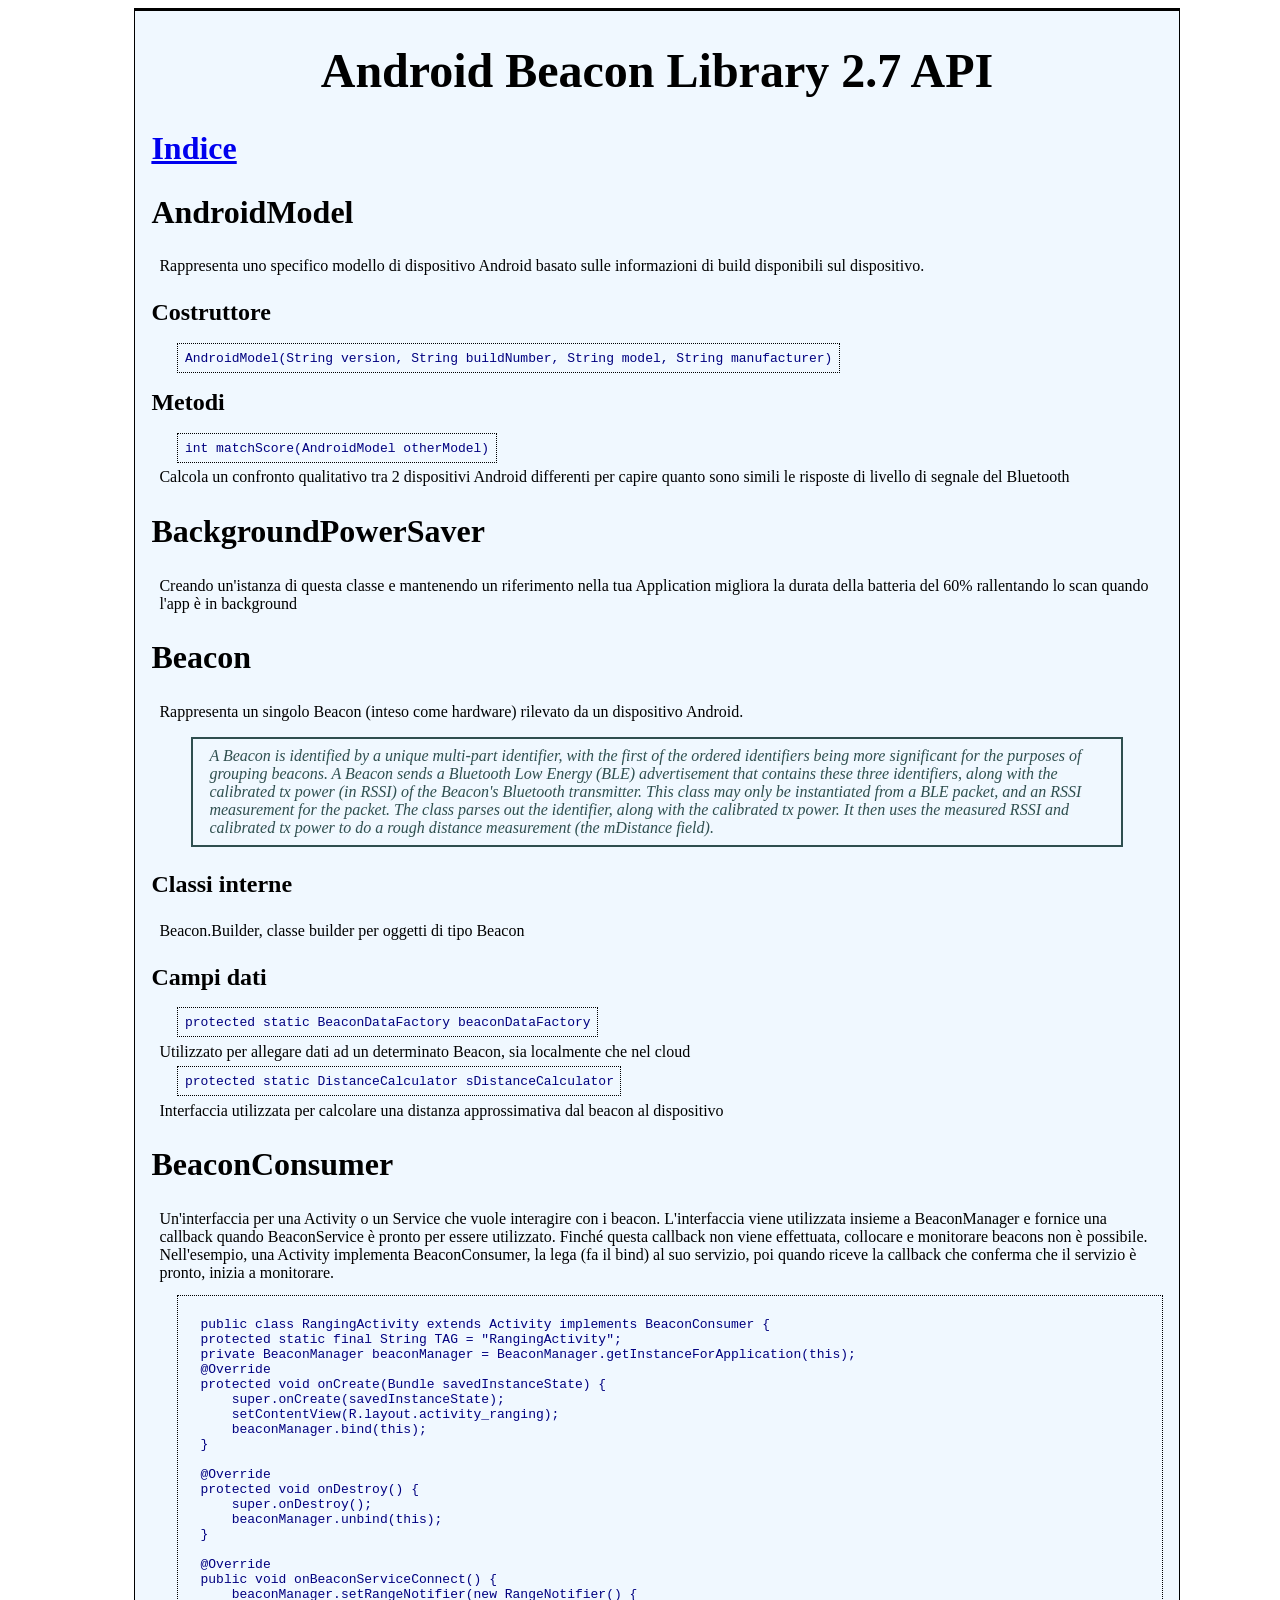
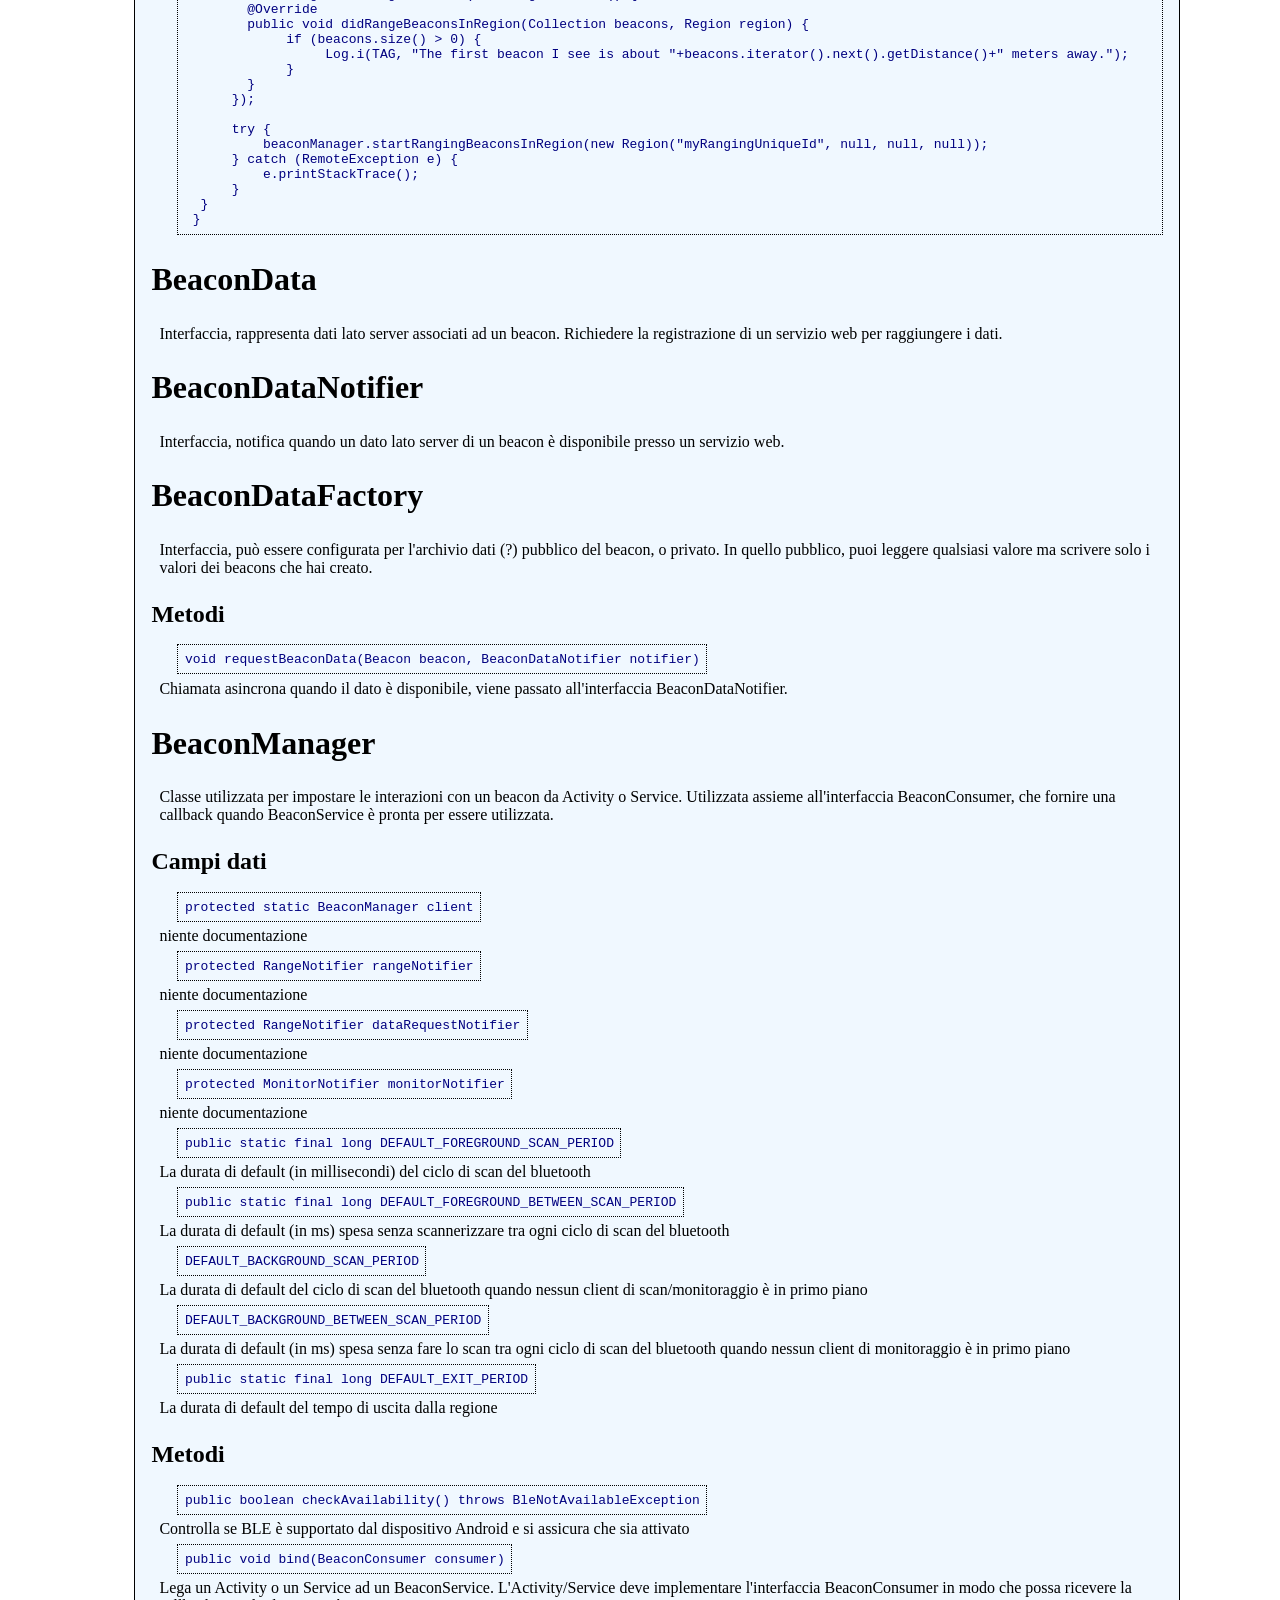
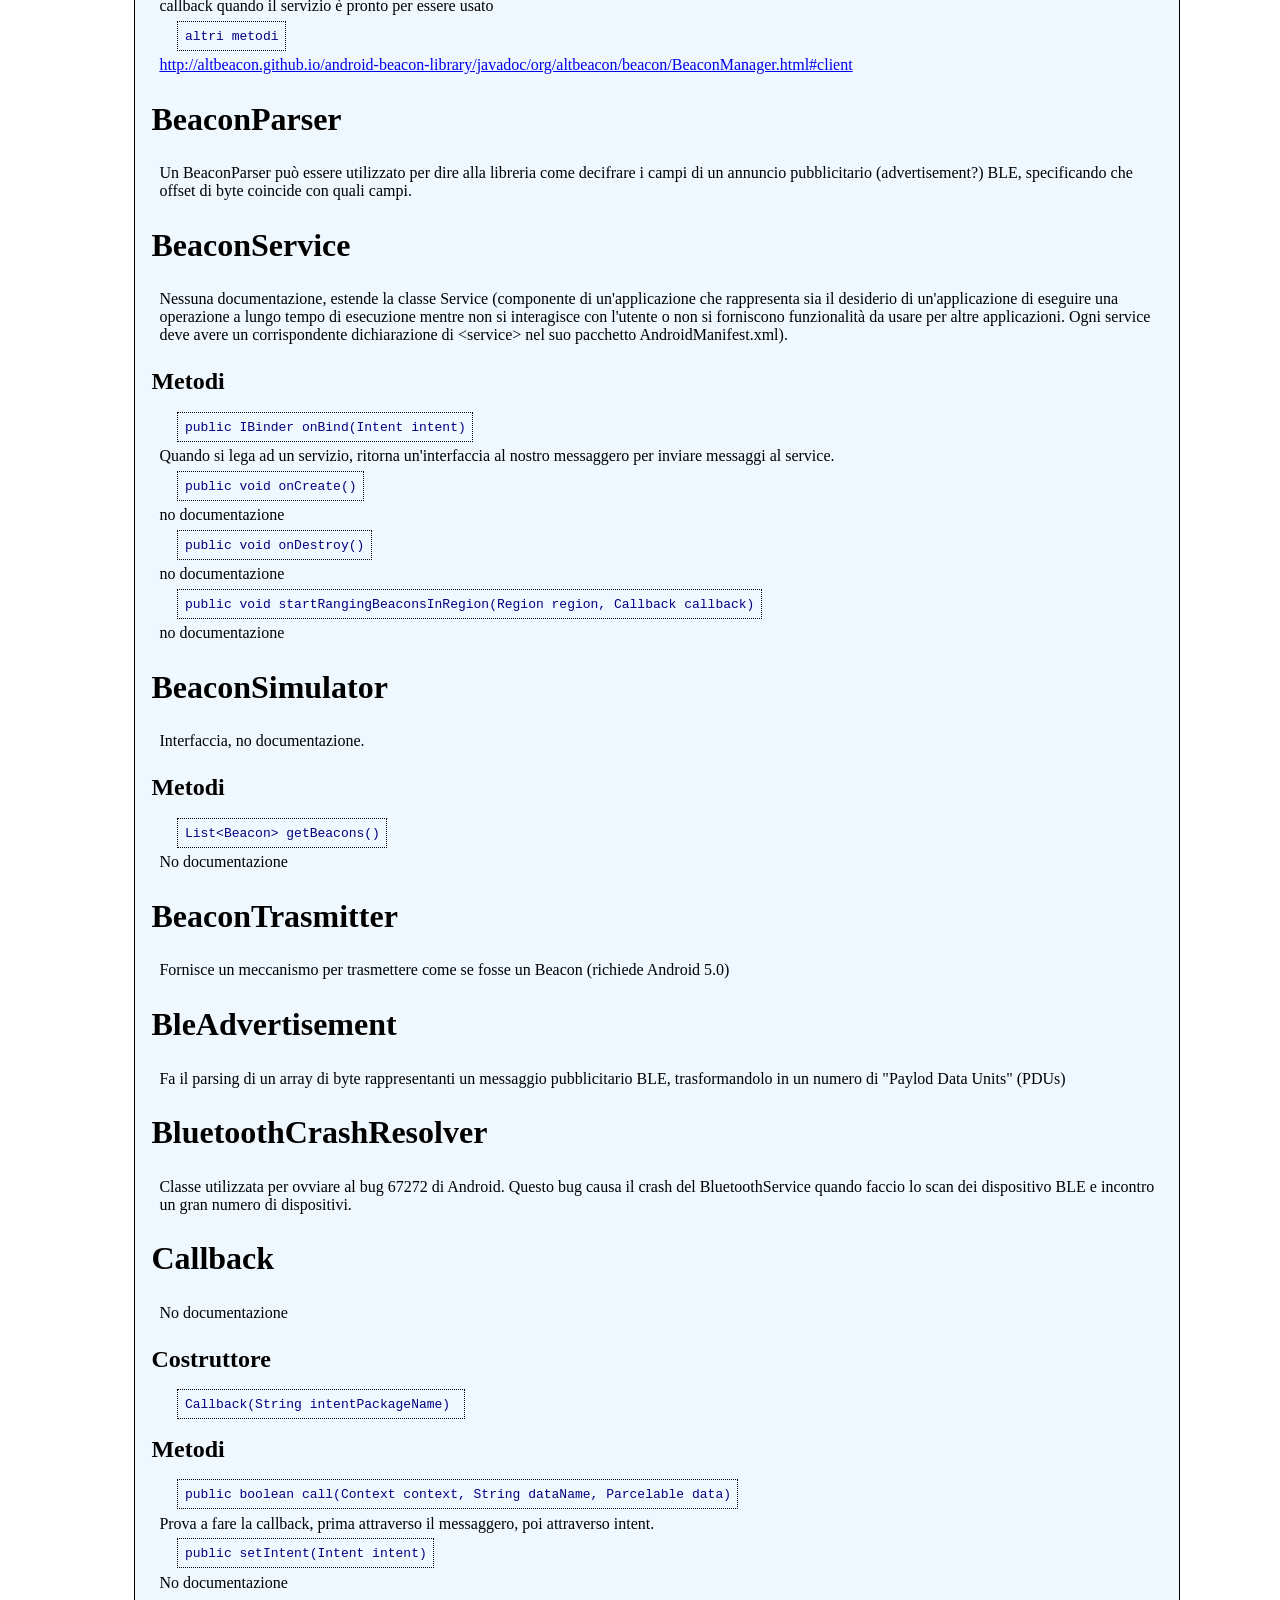
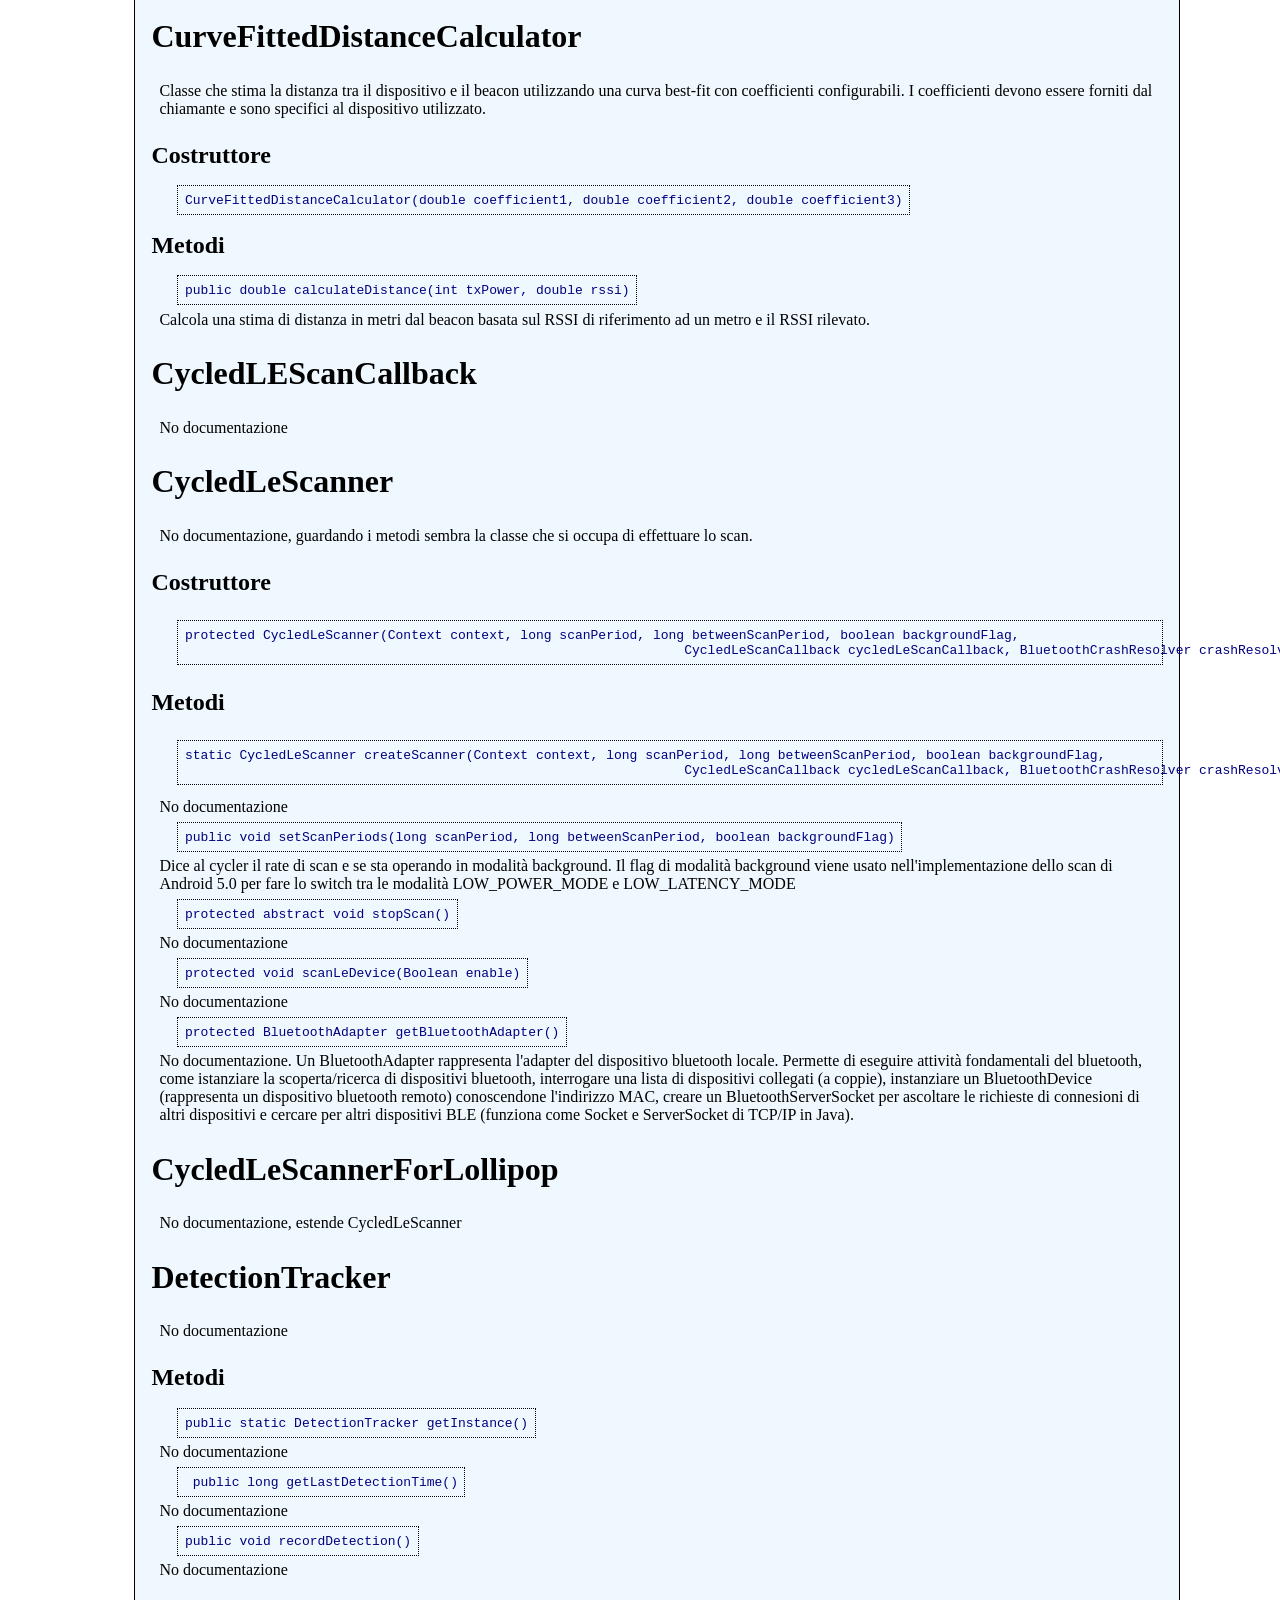
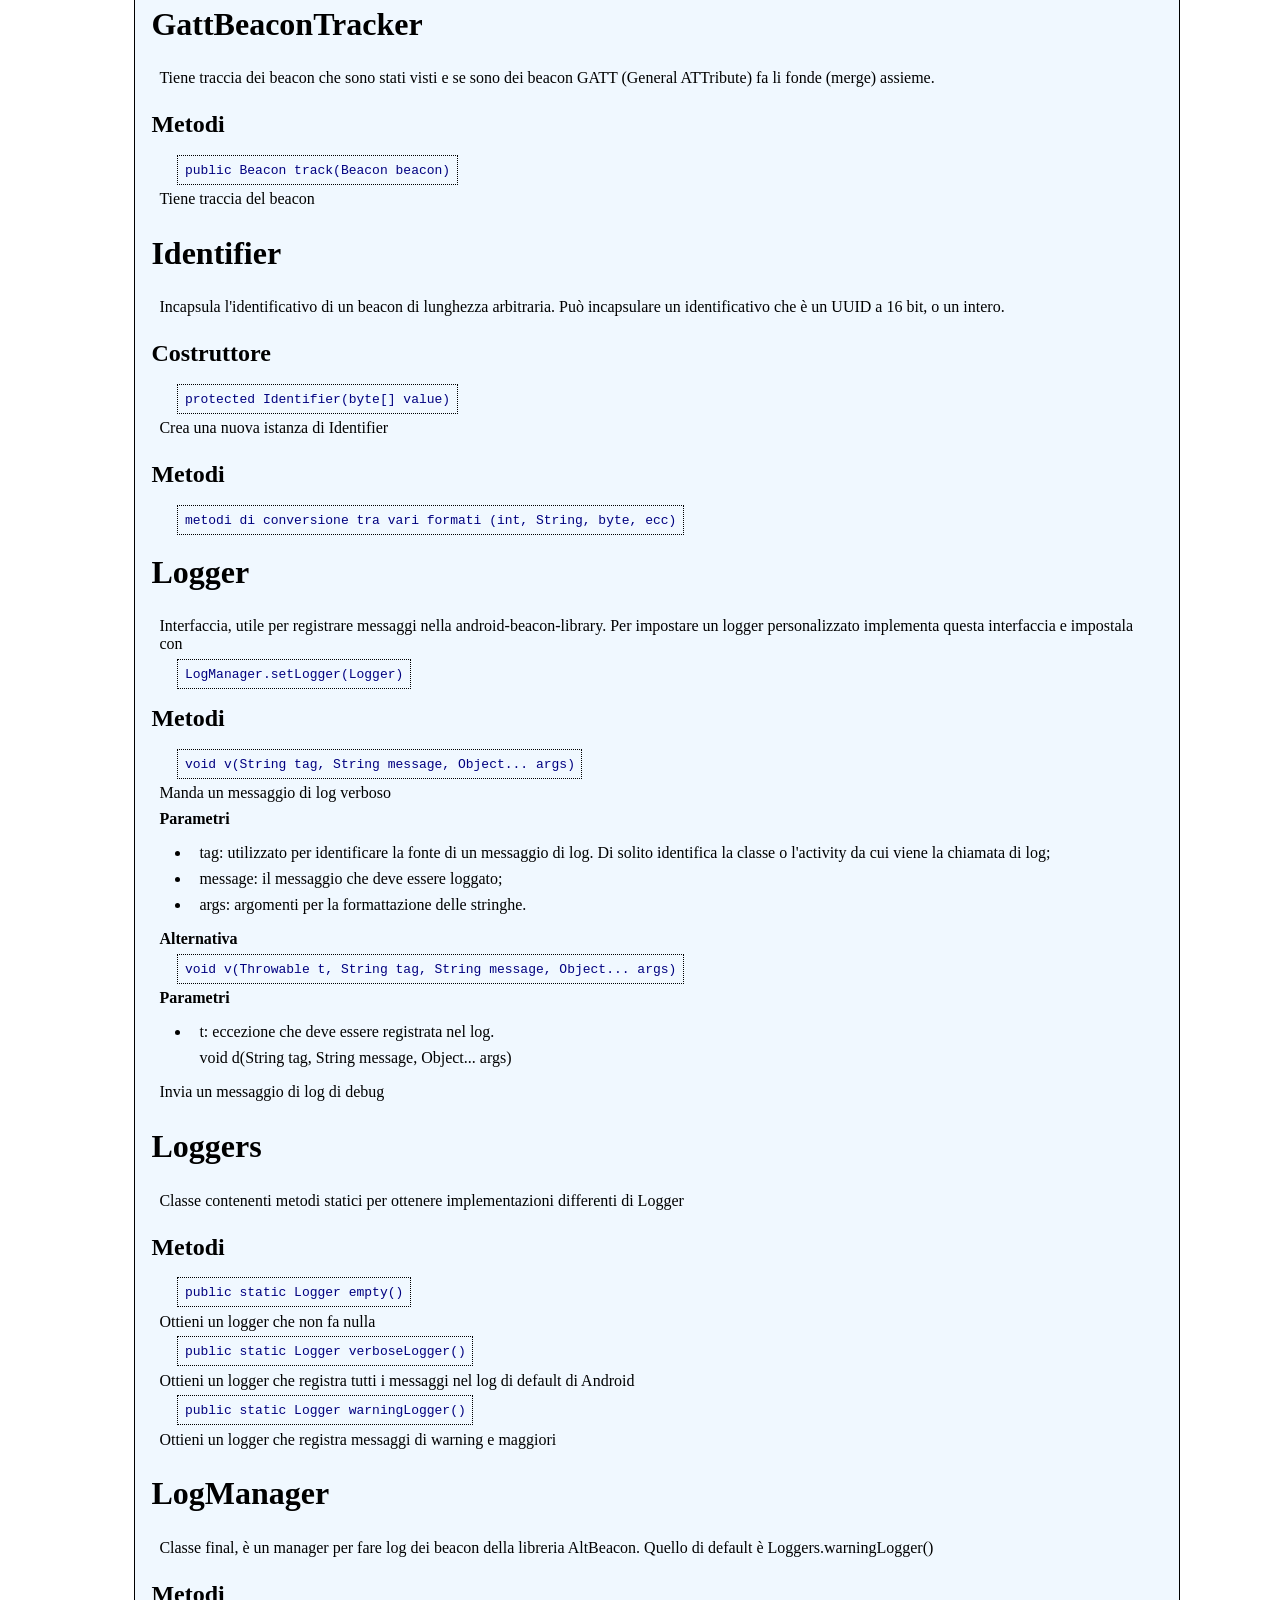
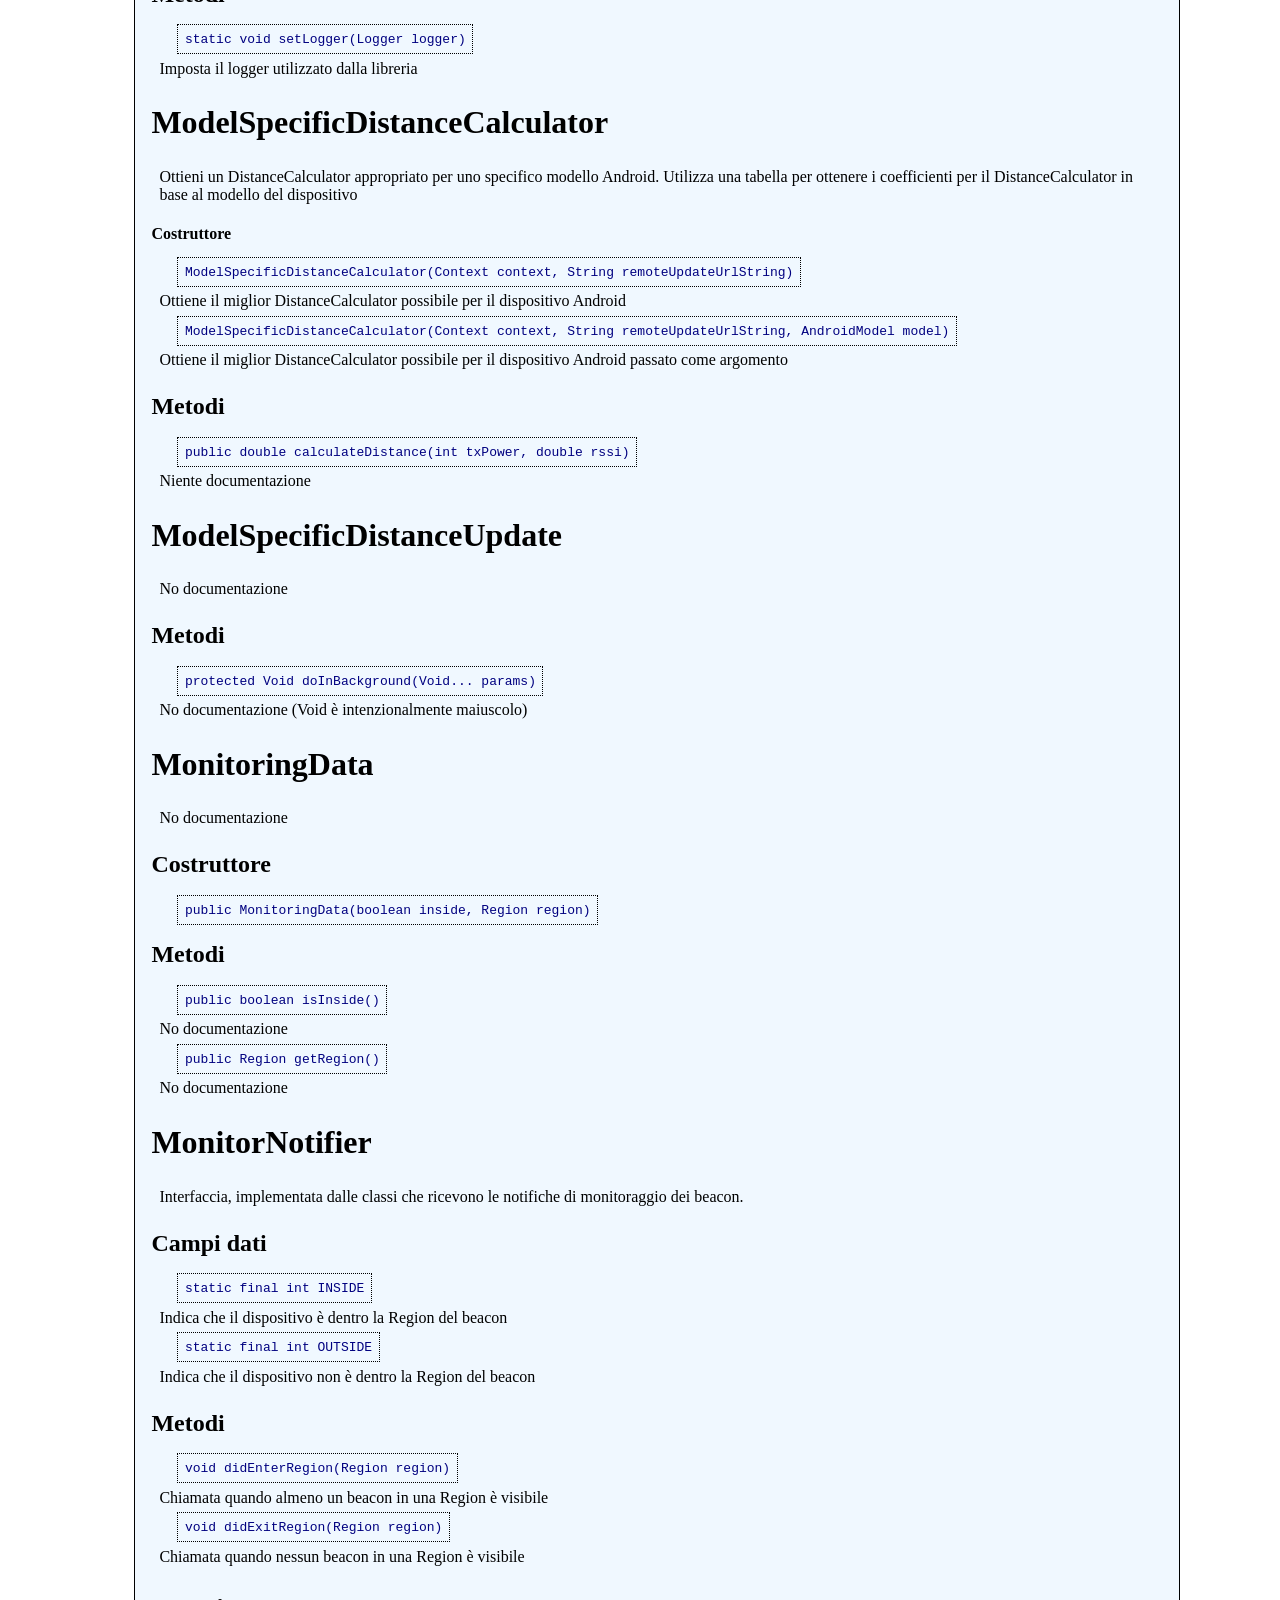
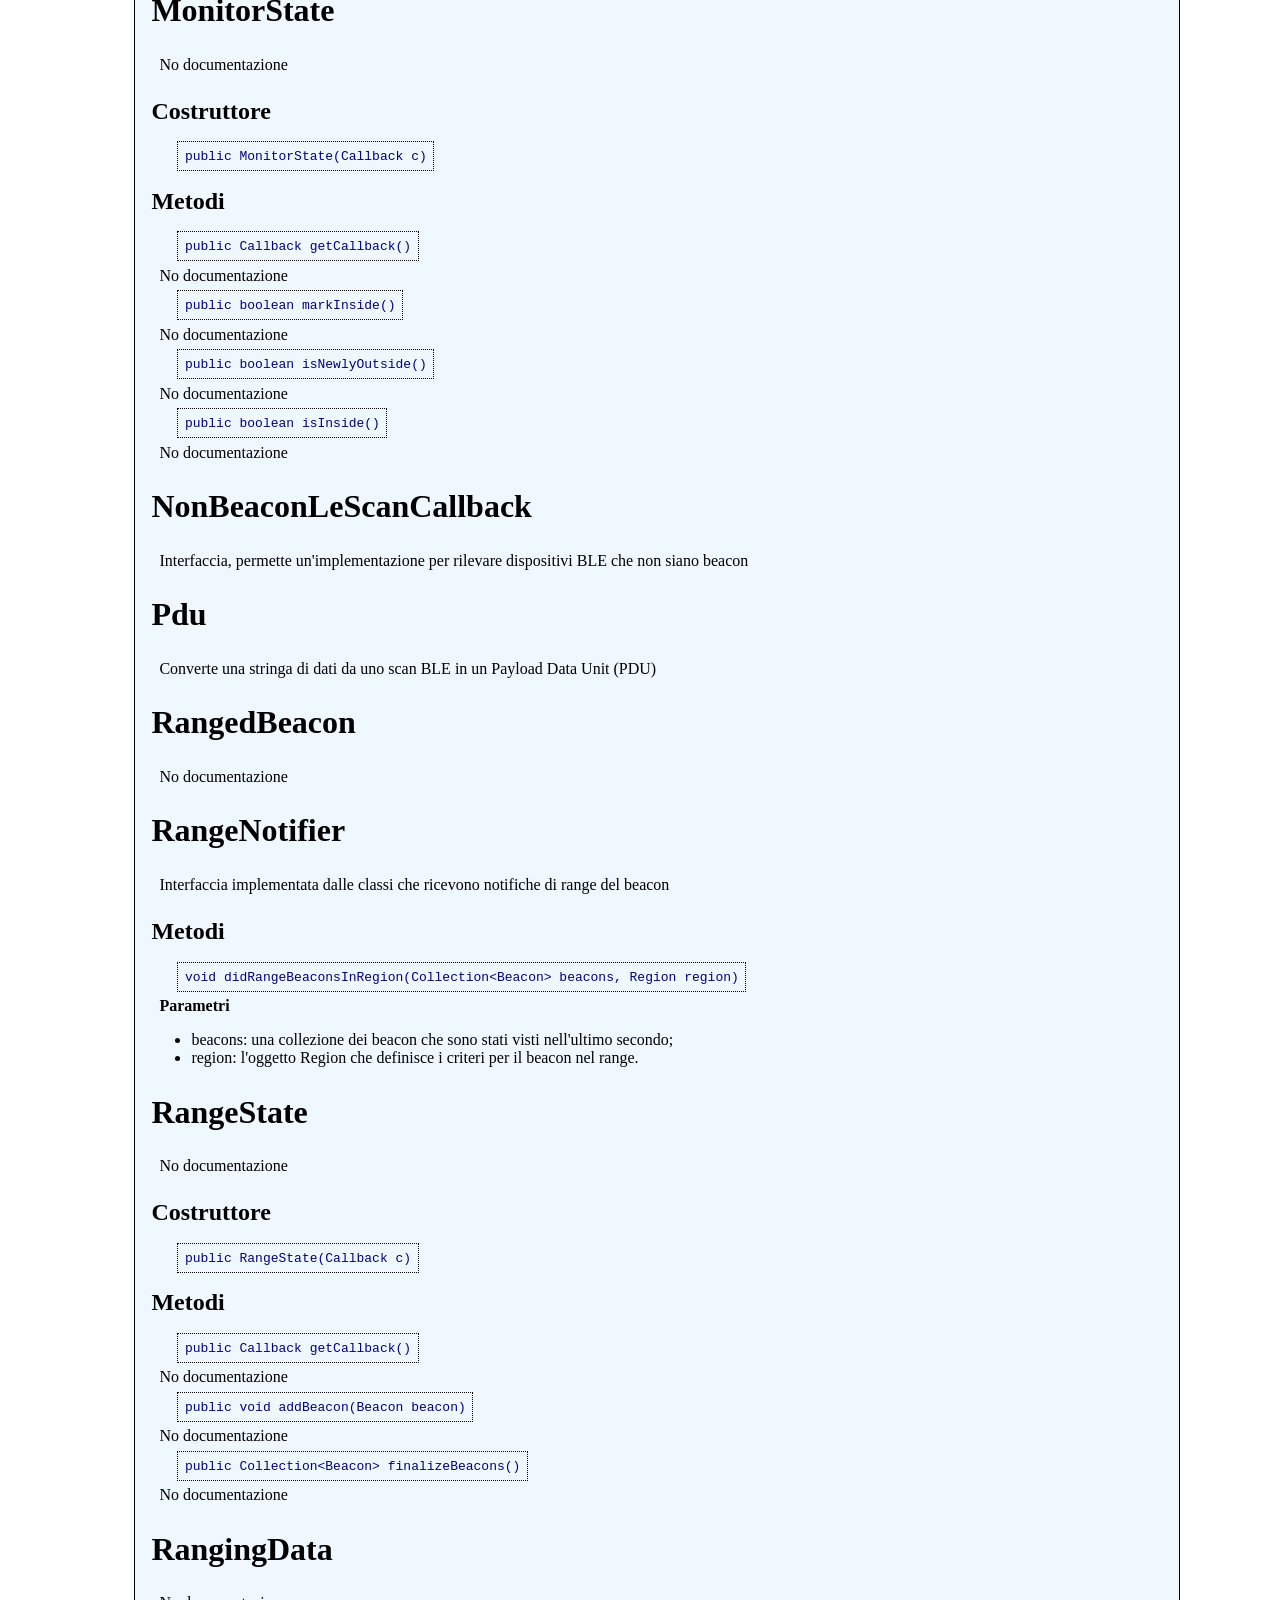
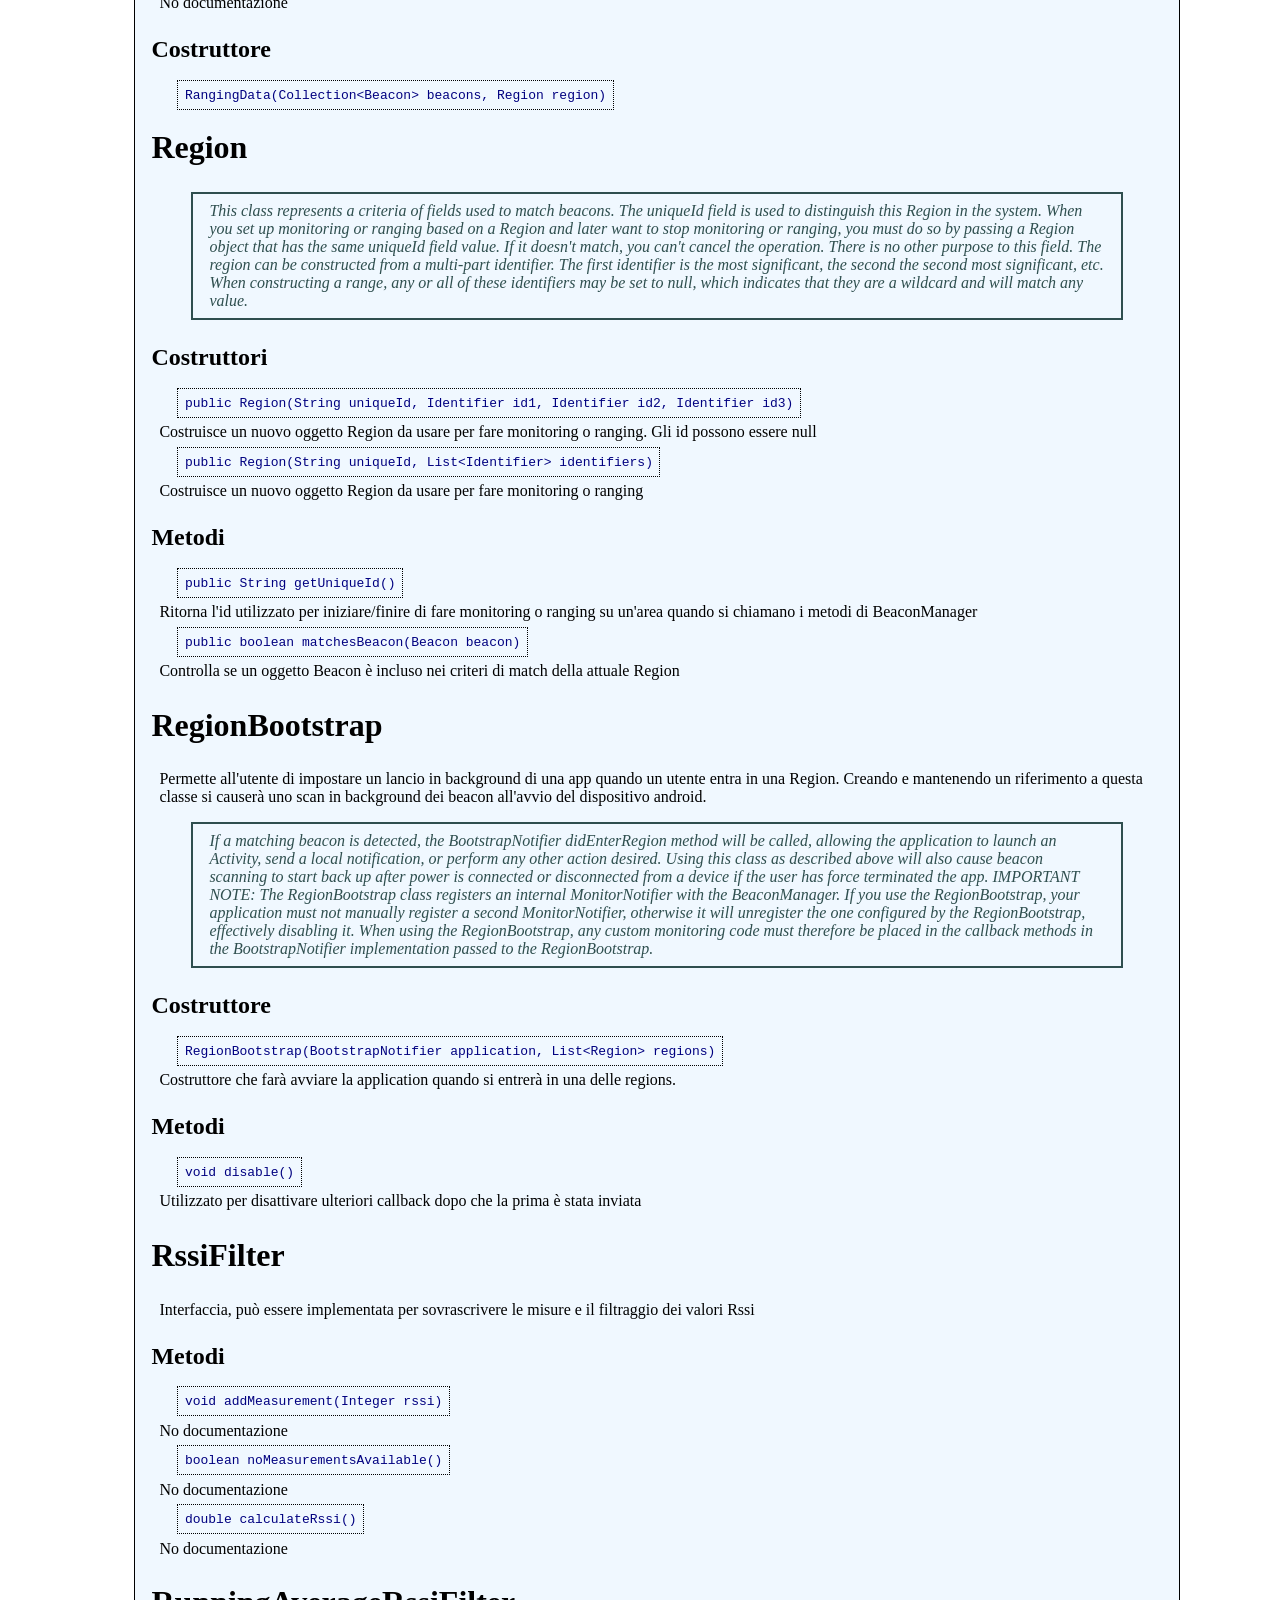
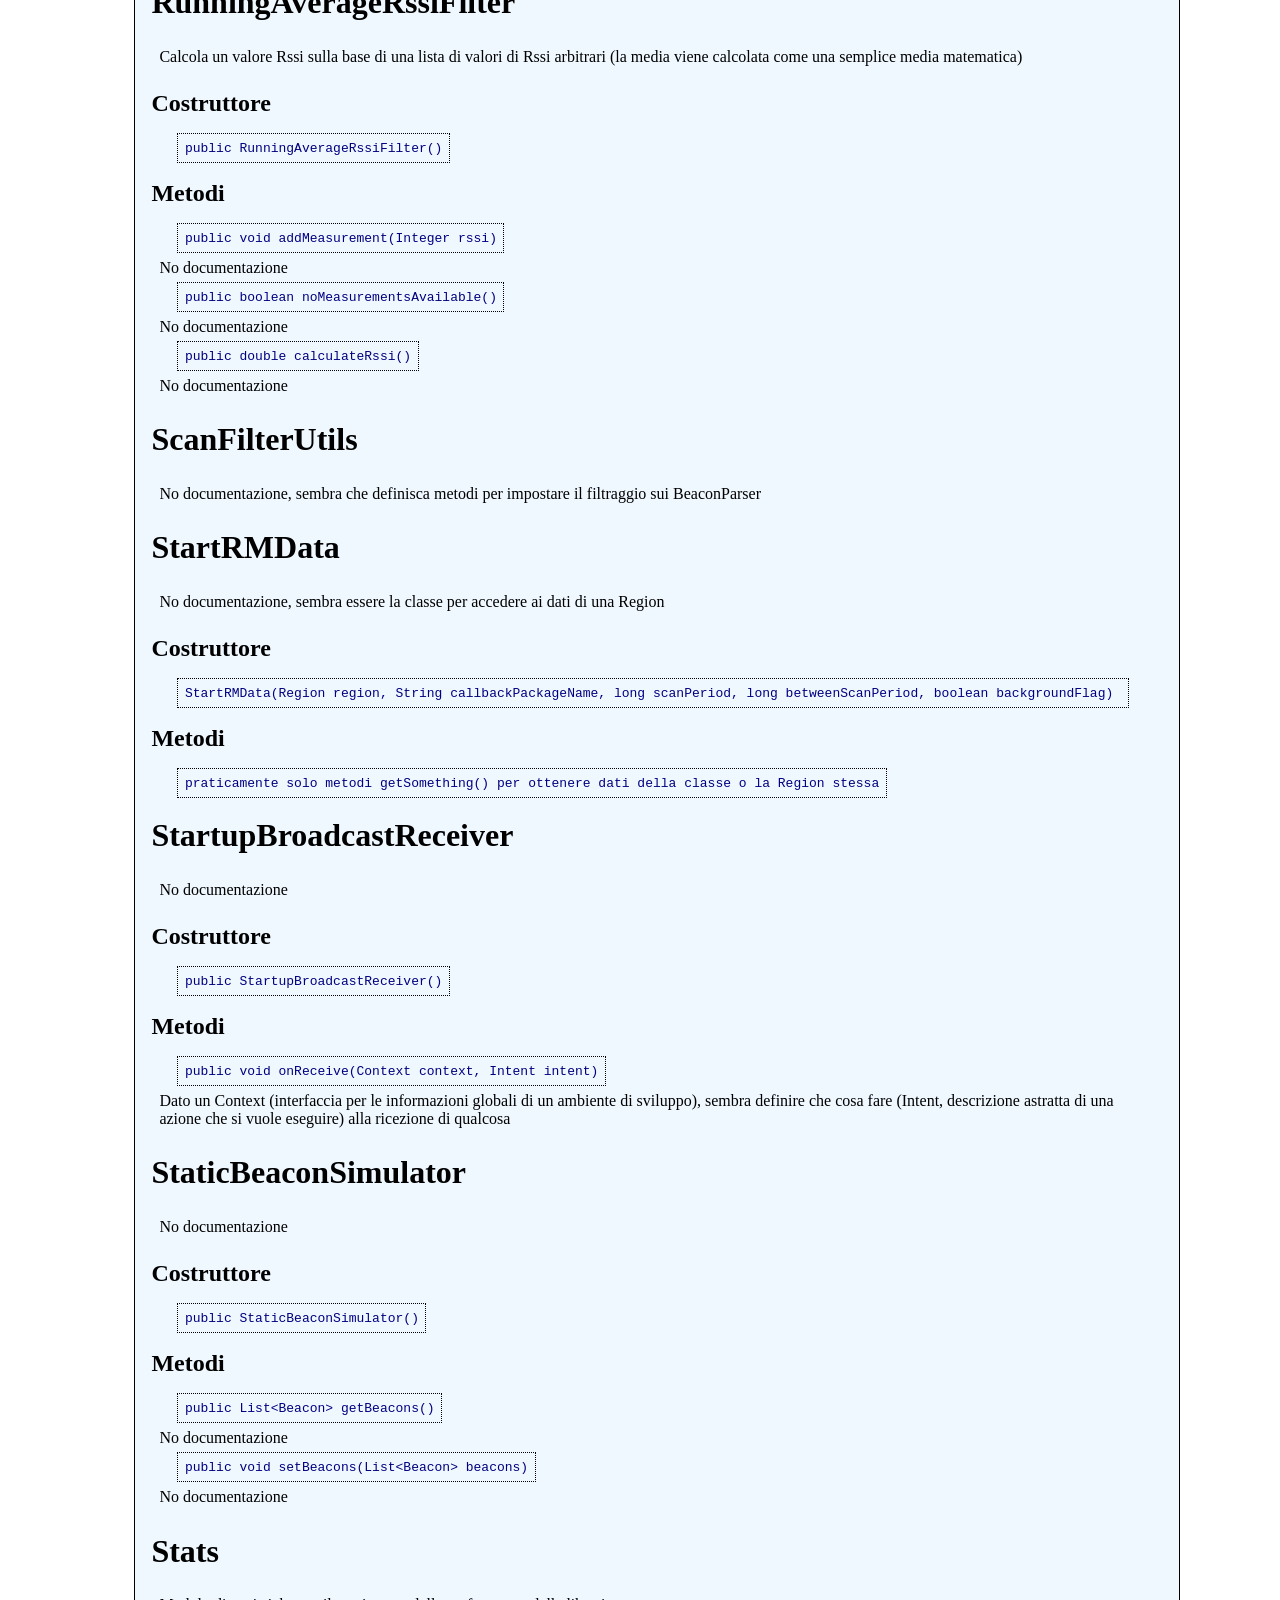
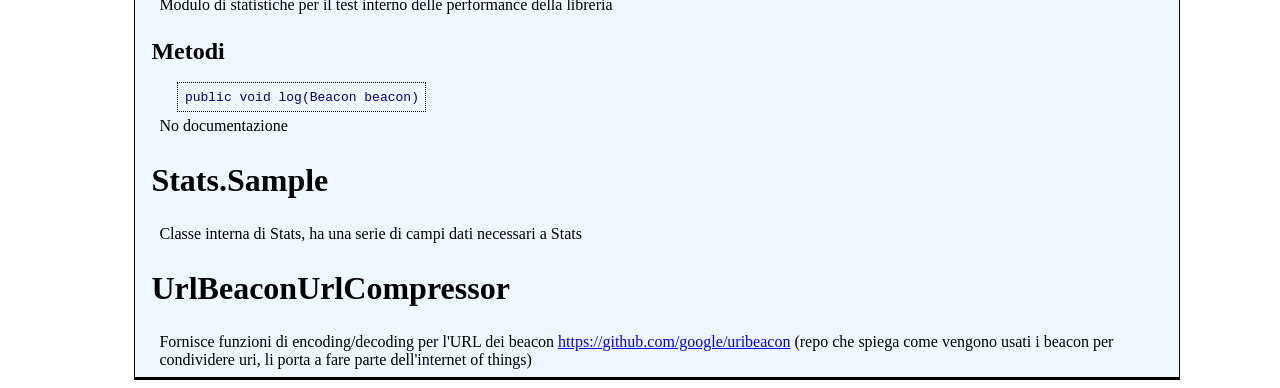
==== commit 7ce02ceb: "ldknslkandsklns" ====
--- a/index.html
+++ b/index.html
@@ -7,8 +7,838 @@
     <meta name="author" content="Federico Tavella" />
     <meta name="language" content="italian it" />
     <link href="style.css" rel="stylesheet" type="text/css" media="screen"/>
-	<meta http-equiv="refresh" content="0;URL=index.php">
+	<script>
+	
+		function showMenu(){
+			show = document.getElementById("indice").style.display;
+					
+			if(show=="none")
+				show = "block";
+			else
+				show = "none";
+							
+			document.getElementById("indice").style.display = show;
+		}
+	</script>
 </head>
 <body>
+<div id="content">
+<h1>Android Beacon Library 2.7 API</h1>
+<div>
+<h2 id="indexShow" onclick="showMenu();"><a href="#indice">Indice</a></h2>
+<p><ul id="indice" style="display: none;">
+	<li><a href="#AndroidModel">AndroidModel</a></li>
+	<li><a href="#BackgroundPowerSaver">BackgroundPowerSaver</a></li>
+	<li><a href="#Beacon">Beacon</a></li>
+	<li><a href="#BeaconConsumer">BeaconConsumer</a></li>
+	<li><a href="#BeaconData">BeaconData</a></li>
+	<li><a href="#BeaconDataNotifier">BeaconDataNotifier</a></li>
+	<li><a href="#BeaconDataFactory">BeaconDataFactory</a></li>
+	<li><a href="#BeaconManager">BeaconManager</a></li>
+	<li><a href="#BeaconParser">BeaconParser</a></li>
+	<li><a href="#BeaconService">BeaconService</a></li>
+	<li><a href="#BeaconSimulator">BeaconSimulator</a></li>
+	<li><a href="#BeaconTrasmitter">BeaconTrasmitter</a></li>
+	<li><a href="#BleAdvertisement">BleAdvertisement</a></li>
+	<li><a href="#BluetoothCrashResolver">BluetoothCrashResolver</a></li>
+	<li><a href="#Callback">Callback</a></li>
+	<li><a href="#CurveFittedDistanceCalculator">CurveFittedDistanceCalculator</a></li>
+	<li><a href="#CycledLeScanCallback">CycledLeScanCallback</a></li>
+	<li><a href="#CycledLeScanner">CycledLeScanner</a></li>
+	<li><a href="#CycledLeScannerForLollipop">CycledLeScannerForLollipop</a></li>
+	<li><a href="#DetectionTracker">DetectionTracker</a></li>
+	<li><a href="#GattBeaconTracker">GattBeaconTracker</a></li>
+	<li><a href="#Identifier">Identifier</a></li>
+	<li><a href="#Logger">Logger</a></li>
+	<li><a href="#Loggers">Loggers</a></li>
+	<li><a href="#LogManager">LogManager</a></li>
+	<li><a href="#ModelSpecificDistanceCalculator">ModelSpecificDistanceCalculator</a></li>
+	<li><a href="#ModelSpecificDistanceUpdate">ModelSpecificDistanceUpdate</a></li>
+	<li><a href="#MonitoringData">MonitoringData</a></li>
+	<li><a href="#MonitorData">MonitorNotifier</a></li>
+	<li><a href="#MonitorState">MonitorState</a></li>
+	<li><a href="#NonBeaconLeScanCallback">NonBeaconLeScanCallback</a></li>
+	<li><a href="#Pdu">Pdu</a></li>
+	<li><a href="#RangedBeacon">RangedBeacon</a></li>
+	<li><a href="#RangeNotifier">RangeNotifier</a></li>
+	<li><a href="#RangeState">RangeState</a></li>
+	<li><a href="#RangingData">RangingData</a></li>
+	<li><a href="#Region">Region</a></li>
+	<li><a href="#RegionBootstrap">RegionBootstrap</a></li>
+	<li><a href="#RssiFilter">RssiFilter</a></li>
+	<li><a href="#RunningAverageRssiFilter">RunningAverageRssiFilter</a></li>
+	<li><a href="#ScanFilterUtils">ScanFilterUtils</a></li>
+	<li><a href="#StartRMData">StartRMData</a></li>
+	<li><a href="#StartupBroadcastReceiver">StartupBroadcastReceiver</a></li>
+	<li><a href="#StaticBeaconSimulator">StaticBeaconSimulator</a></li>
+	<li><a href="#Stats">Stats</a></li>
+	<li><a href="#Stats.Sample">Stats.Sample</a></li>
+	<li><a href="#UrlBeaconUrlCompressor">UrlBeaconUrlCompressor</a></li>
+	
+	
+	
+</ul></p>
+</div>
+<h2 id="AndroidModel">AndroidModel</h2>
+
+<p>Rappresenta uno specifico modello di dispositivo Android basato sulle informazioni di build disponibili sul dispositivo.</p>
+
+<h3>Costruttore</h3>
+
+<pre><code>AndroidModel(String version, String buildNumber, String model, String manufacturer)
+</code></pre>
+
+<h3>Metodi</h3>
+
+<pre><code>int matchScore(AndroidModel otherModel)
+</code></pre>
+
+<p>Calcola un confronto qualitativo tra 2 dispositivi Android differenti per capire quanto sono simili le risposte di livello di segnale del Bluetooth</p>
+
+<h2 id="BackgroundPowerSaver">BackgroundPowerSaver</h2>
+
+<p>Creando un'istanza di questa classe e mantenendo un riferimento nella tua Application migliora la durata della batteria del 60% rallentando lo scan quando l'app è in background</p>
+
+<h2 id="Beacon">Beacon</h2>
+
+<p>Rappresenta un singolo Beacon (inteso come hardware) rilevato da un dispositivo Android.</p>
+
+<blockquote>
+  <p>A Beacon is identified by a unique multi-part identifier, with the first of the ordered identifiers being more significant for the purposes of grouping beacons. A Beacon sends a Bluetooth Low Energy (BLE) advertisement that contains these three identifiers, along with the calibrated tx power (in RSSI) of the Beacon's Bluetooth transmitter. This class may only be instantiated from a BLE packet, and an RSSI measurement for the packet.  The class parses out the identifier, along with the calibrated tx power.  It then uses the measured RSSI and calibrated tx power to do a rough distance measurement (the mDistance field).</p>
+</blockquote>
+
+<h3>Classi interne</h3>
+
+<p>Beacon.Builder, classe builder per oggetti di tipo Beacon</p>
+
+<h3>Campi dati</h3>
+
+<pre><code>protected static BeaconDataFactory beaconDataFactory
+</code></pre>
+
+<p>Utilizzato per allegare dati ad un determinato Beacon, sia localmente che nel cloud</p>
+
+<pre><code>protected static DistanceCalculator sDistanceCalculator
+</code></pre>
+
+<p>Interfaccia utilizzata per calcolare una distanza approssimativa dal beacon al dispositivo</p>
+
+<h2 id="BeaconConsumer">BeaconConsumer</h2>
+
+<p>Un'interfaccia per una Activity o un Service che vuole interagire con i beacon. L'interfaccia viene utilizzata insieme a BeaconManager e fornice una callback quando BeaconService è pronto per essere utilizzato. Finché questa callback non viene effettuata, collocare e monitorare beacons non è possibile. Nell'esempio, una Activity implementa BeaconConsumer, la lega (fa il bind) al suo servizio, poi quando riceve la callback che conferma che il servizio è pronto, inizia a monitorare.</p>
+<pre><code class="twoLineCode">
+  public class RangingActivity extends Activity implements BeaconConsumer {
+  protected static final String TAG = "RangingActivity";
+  private BeaconManager beaconManager = BeaconManager.getInstanceForApplication(this);
+  @Override
+  protected void onCreate(Bundle savedInstanceState) {
+      super.onCreate(savedInstanceState);
+      setContentView(R.layout.activity&#95;ranging);
+      beaconManager.bind(this);
+  }
+
+  @Override
+  protected void onDestroy() {
+      super.onDestroy();
+      beaconManager.unbind(this);
+  }
+
+  @Override
+  public void onBeaconServiceConnect() {
+      beaconManager.setRangeNotifier(new RangeNotifier() {
+        @Override
+        public void didRangeBeaconsInRegion(Collection beacons, Region region) {
+             if (beacons.size() &gt; 0) {
+                  Log.i(TAG, "The first beacon I see is about "+beacons.iterator().next().getDistance()+" meters away.");
+             }
+        }
+      });
+
+      try {
+          beaconManager.startRangingBeaconsInRegion(new Region("myRangingUniqueId", null, null, null));
+      } catch (RemoteException e) {
+          e.printStackTrace();
+      }
+  }
+ }
+</code></pre>
+<p></p>
+
+<h2 id="BeaconData">BeaconData</h2>
+
+<p>Interfaccia, rappresenta dati lato server associati ad un beacon. Richiedere la registrazione di un servizio web per raggiungere i dati.</p>
+
+<h2 id="BeaconDataNotifier">BeaconDataNotifier</h2>
+
+<p>Interfaccia, notifica quando un dato lato server di un beacon è disponibile presso un servizio web.</p>
+
+<h2 id="BeaconDataFactory">BeaconDataFactory</h2>
+
+<p>Interfaccia, può essere configurata per l'archivio dati (?) pubblico del beacon, o privato. In quello pubblico, puoi leggere qualsiasi valore ma scrivere solo i valori dei beacons che hai creato.</p>
+
+<h3>Metodi</h3>
+
+<pre><code>void requestBeaconData(Beacon beacon, BeaconDataNotifier notifier)
+</code></pre>
+
+<p>Chiamata asincrona quando il dato è disponibile, viene passato all'interfaccia BeaconDataNotifier.</p>
+
+<h2 id="BeaconManager">BeaconManager</h2>
+
+<p>Classe utilizzata per impostare le interazioni con un beacon da Activity o Service. Utilizzata assieme all'interfaccia BeaconConsumer, che fornire una callback quando BeaconService è pronta per essere utilizzata.</p>
+
+<h3>Campi dati</h3>
+
+<pre><code>protected static BeaconManager client
+</code></pre>
+
+<p>niente documentazione</p>
+
+<pre><code>protected RangeNotifier rangeNotifier
+</code></pre>
+
+<p>niente documentazione</p>
+
+<pre><code>protected RangeNotifier dataRequestNotifier
+</code></pre>
+
+<p>niente documentazione</p>
+
+<pre><code>protected MonitorNotifier monitorNotifier
+</code></pre>
+
+<p>niente documentazione</p>
+
+<pre><code>public static final long DEFAULT&#95;FOREGROUND&#95;SCAN&#95;PERIOD
+</code></pre>
+
+<p>La durata di default (in millisecondi) del ciclo di scan del bluetooth</p>
+
+<pre><code>public static final long DEFAULT&#95;FOREGROUND&#95;BETWEEN&#95;SCAN&#95;PERIOD
+</code></pre>
+
+<p>La durata di default (in ms) spesa senza scannerizzare tra ogni ciclo di scan del bluetooth</p>
+
+<pre><code>DEFAULT&#95;BACKGROUND&#95;SCAN&#95;PERIOD
+</code></pre>
+
+<p>La durata di default del ciclo di scan del bluetooth quando nessun client di scan/monitoraggio è in primo piano</p>
+
+<pre><code>DEFAULT&#95;BACKGROUND&#95;BETWEEN&#95;SCAN&#95;PERIOD
+</code></pre>
+
+<p>La durata di default (in ms) spesa senza fare lo scan tra ogni ciclo di scan del bluetooth quando nessun client di monitoraggio è in primo piano</p>
+
+<pre><code>public static final long DEFAULT&#95;EXIT&#95;PERIOD
+</code></pre>
+
+<p>La durata di default del tempo di uscita dalla regione</p>
+
+<h3>Metodi</h3>
+
+<pre><code>public boolean checkAvailability() throws BleNotAvailableException
+</code></pre>
+
+<p>Controlla se BLE è supportato dal dispositivo Android e si assicura che sia attivato</p>
+
+<pre><code>public void bind(BeaconConsumer consumer)
+</code></pre>
+
+<p>Lega un Activity o un Service ad un BeaconService. L'Activity/Service deve implementare l'interfaccia BeaconConsumer in modo che possa ricevere la callback quando il servizio è pronto per essere usato</p>
+
+<pre><code>altri metodi
+</code></pre>
+
+<p><a href="http://altbeacon.github.io/android-beacon-library/javadoc/org/altbeacon/beacon/BeaconManager.html#client">http://altbeacon.github.io/android-beacon-library/javadoc/org/altbeacon/beacon/BeaconManager.html#client</a></p>
+
+<h2 id="BeaconParser">BeaconParser</h2>
+
+<p>Un BeaconParser può essere utilizzato per dire alla libreria come decifrare i campi di un annuncio pubblicitario (advertisement?) BLE, specificando che offset di byte coincide con quali campi.</p>
+
+<h2 id="BeaconService">BeaconService</h2>
+
+<p>Nessuna documentazione, estende la classe Service (componente di un'applicazione che rappresenta sia il desiderio di un'applicazione di eseguire una operazione a lungo tempo di esecuzione mentre non si interagisce con l'utente o non si forniscono funzionalità da usare per altre applicazioni. Ogni service deve avere un corrispondente dichiarazione di &lt;service&gt; nel suo pacchetto AndroidManifest.xml).</p>
+
+<h3>Metodi</h3>
+
+<pre><code>public IBinder onBind(Intent intent)
+</code></pre>
+
+<p>Quando si lega ad un servizio, ritorna un'interfaccia al nostro messaggero per inviare messaggi al service.</p>
+
+<pre><code>public void onCreate()
+</code></pre>
+
+<p>no documentazione</p>
+
+<pre><code>public void onDestroy()
+</code></pre>
+
+<p>no documentazione</p>
+
+<pre><code>public void startRangingBeaconsInRegion(Region region, Callback callback)
+</code></pre>
+
+<p>no documentazione</p>
+
+<h2 id="BeaconSimulator">BeaconSimulator</h2>
+
+<p>Interfaccia, no documentazione.</p>
+
+<h3>Metodi</h3>
+
+<pre><code>List&lt;Beacon&gt; getBeacons()
+</code></pre>
+
+<p>No documentazione</p>
+
+<h2 id="BeaconTrasmitter">BeaconTrasmitter</h2>
+
+<p>Fornisce un meccanismo per trasmettere come se fosse un Beacon (richiede Android 5.0)</p>
+
+<h2 id="BleAdvertisement">BleAdvertisement</h2>
+
+<p>Fa il parsing di un array di byte rappresentanti un messaggio pubblicitario BLE, trasformandolo in un numero di "Paylod Data Units" (PDUs)</p>
+
+<h2 id="BluetoothCrashResolver">BluetoothCrashResolver</h2>
+
+<p>Classe utilizzata per ovviare al bug 67272 di Android. Questo bug causa il crash del BluetoothService quando faccio lo scan dei dispositivo BLE e incontro un gran numero di dispositivi.</p>
+
+<h2 id="Callback">Callback</h2>
+
+<p>No documentazione</p>
+
+<h3>Costruttore</h3>
+
+<pre><code>Callback(String intentPackageName) 
+</code></pre>
+
+<h3>Metodi</h3>
+
+<pre><code>public boolean call(Context context, String dataName, Parcelable data)
+</code></pre>
+
+<p>Prova a fare la callback, prima attraverso il messaggero, poi attraverso intent.</p>
+
+<pre><code>public setIntent(Intent intent)</code></pre>
+
+<p>No documentazione</p>
+
+<h2 id="CurveFittedDistanceCalculator">CurveFittedDistanceCalculator</h2>
+
+<p>Classe che stima la distanza tra il dispositivo e il beacon utilizzando una curva best-fit con coefficienti configurabili. I coefficienti devono essere forniti dal chiamante e sono specifici al dispositivo utilizzato.</p>
+
+<h3>Costruttore</h3>
+
+<pre><code>CurveFittedDistanceCalculator(double coefficient1, double coefficient2, double coefficient3)
+</code></pre>
+
+<h3>Metodi</h3>
+
+<pre><code>public double calculateDistance(int txPower, double rssi)
+</code></pre>
+
+<p>Calcola una stima di distanza in metri dal beacon basata sul RSSI di riferimento ad un metro e il RSSI rilevato.</p>
+
+<h2 id="CycledLEScanCallback">CycledLEScanCallback</h2>
+
+<p>No documentazione</p>
+
+<h2 id="CycledLeScanner">CycledLeScanner</h2>
+
+<p>No documentazione, guardando i metodi sembra la classe che si occupa di effettuare lo scan.</p>
+
+<h3>Costruttore</h3>
+
+<pre><code class="twoLineCode">protected CycledLeScanner(Context context, long scanPeriod, long betweenScanPeriod, boolean backgroundFlag,
+								CycledLeScanCallback cycledLeScanCallback, BluetoothCrashResolver crashResolver)</code></pre>
+
+<h3>Metodi</h3>
+
+<pre><code class="twoLineCode">static CycledLeScanner createScanner(Context context, long scanPeriod, long betweenScanPeriod, boolean backgroundFlag,
+								CycledLeScanCallback cycledLeScanCallback, BluetoothCrashResolver crashResolver)</code></pre>
+
+<p>No documentazione</p>
+
+<pre><code>public void setScanPeriods(long scanPeriod, long betweenScanPeriod, boolean backgroundFlag)
+</code></pre>
+
+<p>Dice al cycler il rate di scan e se sta operando in modalità background. Il flag di modalità background viene usato nell'implementazione dello scan di Android 5.0 per fare lo switch tra le modalità LOW&#95;POWER&#95;MODE e LOW&#95;LATENCY&#95;MODE</p>
+
+<pre><code>protected abstract void stopScan()
+</code></pre>
+
+<p>No documentazione</p>
+
+<pre><code>protected void scanLeDevice(Boolean enable)
+</code></pre>
+
+<p>No documentazione</p>
+
+<pre><code>protected BluetoothAdapter getBluetoothAdapter()
+</code></pre>
+
+<p>No documentazione. Un BluetoothAdapter rappresenta l'adapter del dispositivo bluetooth locale. Permette di eseguire attività fondamentali del bluetooth, come istanziare la scoperta/ricerca di dispositivi bluetooth, interrogare una lista di dispositivi collegati (a coppie), instanziare un BluetoothDevice (rappresenta un dispositivo bluetooth remoto) conoscendone l'indirizzo MAC, creare un BluetoothServerSocket per ascoltare le richieste di connesioni di altri dispositivi e cercare per altri dispositivi BLE (funziona come Socket e ServerSocket di TCP/IP in Java).</p>
+
+<h2 id="CycledLeScannerForLollipop">CycledLeScannerForLollipop</h2>
+
+<p>No documentazione, estende CycledLeScanner</p>
+
+<h2 id="DetectionTracker">DetectionTracker</h2>
+
+<p>No documentazione</p>
+
+<h3>Metodi</h3>
+
+<pre><code>public static DetectionTracker getInstance()
+</code></pre>
+
+<p>No documentazione</p>
+
+<pre><code> public long getLastDetectionTime()
+</code></pre>
+
+<p>No documentazione</p>
+
+<pre><code>public void recordDetection()
+</code></pre>
+
+<p>No documentazione</p>
+
+<h2 id="GattBeaconTracker">GattBeaconTracker</h2>
+
+<p>Tiene traccia dei beacon che sono stati visti e se sono dei beacon GATT (General ATTribute) fa li fonde (merge) assieme.</p>
+
+<h3>Metodi</h3>
+
+<pre><code>public Beacon track(Beacon beacon)
+</code></pre>
+
+<p>Tiene traccia del beacon</p>
+
+<h2 id="Identifier">Identifier</h2>
+
+<p>Incapsula l'identificativo di un beacon di lunghezza arbitraria. Può incapsulare un identificativo che è un UUID a 16 bit, o un intero.</p>
+
+<h3>Costruttore</h3>
+
+<pre><code>protected Identifier(byte[] value)
+</code></pre>
+
+<p>Crea una nuova istanza di Identifier</p>
+
+<h3>Metodi</h3>
+
+<pre><code>metodi di conversione tra vari formati (int, String, byte, ecc)
+</code></pre>
+
+<h2 id="Logger">Logger</h2>
+
+<p>Interfaccia, utile per registrare messaggi nella android-beacon-library. Per impostare un logger personalizzato implementa questa interfaccia e impostala con</p>
+
+<pre><code>LogManager.setLogger(Logger)
+</code></pre>
+
+<h3>Metodi</h3>
+
+<pre><code>void v(String tag, String message, Object... args)
+</code></pre>
+
+<p>Manda un messaggio di log verboso</p>
+
+<p><strong>Parametri</strong></p>
+
+<ul>
+<li><p>tag: utilizzato per identificare la fonte di un messaggio di log. Di solito identifica la classe o l'activity da cui viene la chiamata di log;</p></li>
+<li><p>message: il messaggio che deve essere loggato;</p></li>
+<li><p>args: argomenti per la formattazione delle stringhe.</p></li>
+</ul>
+
+<p><strong>Alternativa</strong></p>
+
+<pre><code>void v(Throwable t, String tag, String message, Object... args)
+</code></pre>
+
+<p><strong>Parametri</strong></p>
+
+<ul>
+<li><p>t: eccezione che deve essere registrata nel log.</p>
+
+<p>void d(String tag, String message, Object... args)</p></li>
+</ul>
+
+<p>Invia un messaggio di log di debug</p>
+
+<h2 id="Loggers">Loggers</h2>
+
+<p>Classe contenenti metodi statici per ottenere implementazioni differenti di Logger</p>
+
+<h3>Metodi</h3>
+
+<pre><code>public static Logger empty()
+</code></pre>
+
+<p>Ottieni un logger che non fa nulla</p>
+
+<pre><code>public static Logger verboseLogger()
+</code></pre>
+
+<p>Ottieni un logger che registra tutti i messaggi nel log di default di Android</p>
+
+<pre><code>public static Logger warningLogger()
+</code></pre>
+
+<p>Ottieni un logger che registra messaggi di warning e maggiori</p>
+
+<h2 id="LogManager">LogManager</h2>
+
+<p>Classe final, è un manager per fare log dei beacon della libreria AltBeacon. Quello di default è Loggers.warningLogger()</p>
+
+<h3>Metodi</h3>
+
+<pre><code>static void setLogger(Logger logger)
+</code></pre>
+
+<p>Imposta il logger utilizzato dalla libreria</p>
+
+<h2 id="ModelSpecificDistanceCalculator">ModelSpecificDistanceCalculator</h2>
+
+<p>Ottieni un DistanceCalculator appropriato per uno specifico modello Android. Utilizza una tabella per ottenere i coefficienti per il DistanceCalculator in base al modello del dispositivo</p>
+
+<h4>Costruttore</h4>
+
+<pre><code>ModelSpecificDistanceCalculator(Context context, String remoteUpdateUrlString)
+</code></pre>
+
+<p>Ottiene il miglior DistanceCalculator possibile per il dispositivo Android</p>
+
+<pre><code>ModelSpecificDistanceCalculator(Context context, String remoteUpdateUrlString, AndroidModel model)
+</code></pre>
+
+<p>Ottiene il miglior DistanceCalculator possibile per il dispositivo Android passato come argomento</p>
+
+<h3>Metodi</h3>
+
+<pre><code>public double calculateDistance(int txPower, double rssi)
+</code></pre>
+
+<p>Niente documentazione</p>
+
+<h2 id="ModelSpecificDistanceUpdate">ModelSpecificDistanceUpdate</h2>
+
+<p>No documentazione</p>
+
+<h3>Metodi</h3>
+
+<pre><code>protected Void doInBackground(Void... params)
+</code></pre>
+
+<p>No documentazione (Void è intenzionalmente maiuscolo)</p>
+
+<h2 id="MonitoringData">MonitoringData</h2>
+
+<p>No documentazione</p>
+
+<h3>Costruttore</h3>
+
+<pre><code>public MonitoringData(boolean inside, Region region)</code></pre>
+
+<h3>Metodi</h3>
+
+<pre><code>public boolean isInside()
+</code></pre>
+
+<p>No documentazione</p>
+
+<pre><code>public Region getRegion()
+</code></pre>
+
+<p>No documentazione</p>
+
+<h2 id="MonitorNotifier">MonitorNotifier</h2>
+
+<p>Interfaccia, implementata dalle classi che ricevono le notifiche di monitoraggio dei beacon.</p>
+
+<h3>Campi dati</h3>
+
+<pre><code>static final int INSIDE
+</code></pre>
+
+<p>Indica che il dispositivo è dentro la Region del beacon</p>
+
+<pre><code>static final int OUTSIDE
+</code></pre>
+
+<p>Indica che il dispositivo non è dentro la Region del beacon</p>
+
+<h3>Metodi</h3>
+
+<pre><code>void didEnterRegion(Region region)
+</code></pre>
+
+<p>Chiamata quando almeno un beacon in una Region è visibile</p>
+
+<pre><code>void didExitRegion(Region region)
+</code></pre>
+
+<p>Chiamata quando nessun beacon in una Region è visibile</p>
+
+<h2 id="MonitorState">MonitorState</h2>
+
+<p>No documentazione</p>
+
+<h3>Costruttore</h3>
+
+<pre><code>public MonitorState(Callback c)
+</code></pre>
+
+<h3>Metodi</h3>
+
+<pre><code>public Callback getCallback()</code></pre>
+<p>No documentazione</p>
+<pre><code>public boolean markInside()</code></pre>
+<p>No documentazione</p>
+<pre><code>public boolean isNewlyOutside()</code></pre>
+<p>No documentazione</p>
+<pre><code>public boolean isInside()</code></pre>
+<p>No documentazione</p>
+</code></pre>
+
+<h2 id="NonBeaconLeScanCallback">NonBeaconLeScanCallback</h2>
+
+<p>Interfaccia, permette un'implementazione per rilevare dispositivi BLE che non siano beacon</p>
+
+<h2 id="Pdu">Pdu</h2>
+
+<p>Converte una stringa di dati da uno scan BLE in un Payload Data Unit (PDU)</p>
+
+<h2 id="RangedBeacon">RangedBeacon</h2>
+
+<p>No documentazione</p>
+
+<h2 id="RangeNotifier">RangeNotifier</h2>
+
+<p>Interfaccia implementata dalle classi che ricevono notifiche di range del beacon</p>
+
+<h3>Metodi</h3>
+
+<pre><code>void didRangeBeaconsInRegion(Collection&lt;Beacon&gt; beacons, Region region)
+</code></pre>
+
+<p><strong>Parametri</strong></p>
+
+<ul>
+<li>beacons: una collezione dei beacon che sono stati visti nell'ultimo secondo;</li>
+<li>region: l'oggetto Region che definisce i criteri per il beacon nel range.</li>
+</ul>
+
+<h2 id="RangeState">RangeState</h2>
+
+<p>No documentazione</p>
+
+<h3>Costruttore</h3>
+
+<pre><code>public RangeState(Callback c)
+</code></pre>
+
+<h3>Metodi</h3>
+
+<pre><code>public Callback getCallback()
+</code></pre>
+
+<p>No documentazione</p>
+
+<pre><code>public void addBeacon(Beacon beacon)
+</code></pre>
+
+<p>No documentazione</p>
+
+<pre><code>public Collection&lt;Beacon&gt; finalizeBeacons()
+</code></pre>
+
+<p>No documentazione</p>
+
+<h2 id="RangingData">RangingData</h2>
+
+<p>No documentazione</p>
+
+<h3>Costruttore</h3>
+
+<pre><code>RangingData(Collection&lt;Beacon&gt; beacons, Region region)
+</code></pre>
+
+<h2 id="Region">Region</h2>
+
+<blockquote>
+  <p>This class represents a criteria of fields used to match beacons. The uniqueId field is used to distinguish this Region in the system. When you set up monitoring or ranging based on a Region and later want to stop monitoring or ranging, you must do so by passing a Region object that has the same uniqueId field value. If it doesn't match, you can't cancel the operation. There is no other purpose to this field. The region can be constructed from a multi-part identifier. The first identifier is the most significant, the second the second most significant, etc. When constructing a range, any or all of these identifiers may be set to null, which indicates that they are a wildcard and will match any value.</p>
+</blockquote>
+
+<h3>Costruttori</h3>
+
+<pre><code>public Region(String uniqueId, Identifier id1, Identifier id2, Identifier id3)
+</code></pre>
+
+<p>Costruisce un nuovo oggetto Region da usare per fare monitoring o ranging. Gli id possono essere null</p>
+
+<pre><code>public Region(String uniqueId, List&lt;Identifier&gt; identifiers)
+</code></pre>
+
+<p>Costruisce un nuovo oggetto Region da usare per fare monitoring o ranging</p>
+
+<h3>Metodi</h3>
+
+<pre><code>public String getUniqueId()
+</code></pre>
+
+<p>Ritorna l'id utilizzato per iniziare/finire di fare monitoring o ranging su un'area quando si chiamano i metodi di BeaconManager</p>
+
+<pre><code>public boolean matchesBeacon(Beacon beacon)
+</code></pre>
+
+<p>Controlla se un oggetto Beacon è incluso nei criteri di match della attuale Region</p>
+
+<h2 id="RegionBootstrap">RegionBootstrap</h2>
+
+<p>Permette all'utente di impostare un lancio in background di una app quando un utente entra in una Region. Creando e mantenendo un riferimento a questa classe si causerà uno scan in background dei beacon all'avvio del dispositivo android.</p>
+
+<blockquote>
+  <p>If a matching beacon is detected, the BootstrapNotifier didEnterRegion method will be called, allowing the application to launch an Activity, send a local notification, or perform any other action desired. Using this class as described above will also cause beacon scanning to start back up after power is connected or disconnected from a device if the user has force terminated the app. IMPORTANT NOTE: The RegionBootstrap class registers an internal MonitorNotifier with the BeaconManager. If you use the RegionBootstrap, your application must not manually register a second MonitorNotifier, otherwise it will unregister the one configured by the RegionBootstrap, effectively disabling it. When using the RegionBootstrap, any custom monitoring code must therefore be placed in the callback methods in the BootstrapNotifier implementation passed to the RegionBootstrap.</p>
+</blockquote>
+
+<h3>Costruttore</h3>
+
+<pre><code>RegionBootstrap(BootstrapNotifier application, List&lt;Region&gt; regions)
+</code></pre>
+
+<p>Costruttore che farà avviare la application quando si entrerà in una delle regions.</p>
+
+<h3>Metodi</h3>
+
+<pre><code>void disable()
+</code></pre>
+
+<p>Utilizzato per disattivare ulteriori callback dopo che la prima è stata inviata</p>
+
+<h2 id="RssiFilter">RssiFilter</h2>
+
+<p>Interfaccia, può essere implementata per sovrascrivere le misure e il filtraggio dei valori Rssi</p>
+
+<h3>Metodi</h3>
+
+<pre><code>void addMeasurement(Integer rssi)
+</code></pre>
+
+<p>No documentazione</p>
+
+<pre><code>boolean noMeasurementsAvailable()
+</code></pre>
+
+<p>No documentazione</p>
+
+<pre><code>double calculateRssi()
+</code></pre>
+
+<p>No documentazione</p>
+
+<h2 id="RunningAverageRssiFilter">RunningAverageRssiFilter</h2>
+
+<p>Calcola un valore Rssi sulla base di una lista di valori di Rssi arbitrari (la media viene calcolata come una semplice media matematica)</p>
+
+<h3>Costruttore</h3>
+
+<pre><code>public RunningAverageRssiFilter()
+</code></pre>
+
+<h3>Metodi</h3>
+
+<pre><code>public void addMeasurement(Integer rssi)
+</code></pre>
+
+<p>No documentazione</p>
+
+<pre><code>public boolean noMeasurementsAvailable()
+</code></pre>
+
+<p>No documentazione</p>
+
+<pre><code>public double calculateRssi()
+</code></pre>
+
+<p>No documentazione</p>
+
+<h2 id="ScanFilterUtils">ScanFilterUtils</h2>
+
+<p>No documentazione, sembra che definisca metodi per impostare il filtraggio sui BeaconParser</p>
+
+<h2 id="StartRMData">StartRMData</h2>
+
+<p>No documentazione, sembra essere la classe per accedere ai dati di una Region</p>
+
+<h3>Costruttore</h3>
+
+<pre><code>StartRMData(Region region, String callbackPackageName, long scanPeriod, long betweenScanPeriod, boolean backgroundFlag) 
+</code></pre>
+
+<h3>Metodi</h3>
+
+<pre><code>praticamente solo metodi getSomething() per ottenere dati della classe o la Region stessa
+</code></pre>
+
+<h2 id="StartupBroadcastReceiver">StartupBroadcastReceiver</h2>
+
+<p>No documentazione</p>
+
+<h3>Costruttore</h3>
+
+<pre><code>public StartupBroadcastReceiver()
+</code></pre>
+
+<h3>Metodi</h3>
+
+<pre><code>public void onReceive(Context context, Intent intent)
+</code></pre>
+
+<p>Dato un Context (interfaccia per le informazioni globali di un ambiente di sviluppo), sembra definire che cosa fare (Intent, descrizione astratta di una azione che si vuole eseguire) alla ricezione di qualcosa</p>
+
+<h2 id="StaticBeaconSimulator">StaticBeaconSimulator</h2>
+
+<p>No documentazione</p>
+
+<h3>Costruttore</h3>
+
+<pre><code>public StaticBeaconSimulator()
+</code></pre>
+
+<h3>Metodi</h3>
+
+<pre><code>public List&lt;Beacon&gt; getBeacons()
+</code></pre>
+
+<p>No documentazione</p>
+
+<pre><code>public void setBeacons(List&lt;Beacon&gt; beacons)
+</code></pre>
+
+<p>No documentazione</p>
+
+<h2 id="Stats">Stats</h2>
+
+<p>Modulo di statistiche per il test interno delle performance della libreria</p>
+
+<h3>Metodi</h3>
+
+<pre><code>public void log(Beacon beacon)
+</code></pre>
+
+<p>No documentazione</p>
+
+<h2 id="Stats.Sample">Stats.Sample</h2>
+
+<p>Classe interna di Stats, ha una serie di campi dati necessari a Stats</p>
+
+<h2 id="UrlBeaconUrlCompressor">UrlBeaconUrlCompressor</h2>
+
+<p>Fornisce funzioni di encoding/decoding per l'URL dei beacon <a href="https://github.com/google/uribeacon">https://github.com/google/uribeacon</a> (repo che spiega come vengono usati i beacon per condividere uri, li porta a fare parte dell'internet of things)</p>
+</div>
 </body>
-</html>+</html>
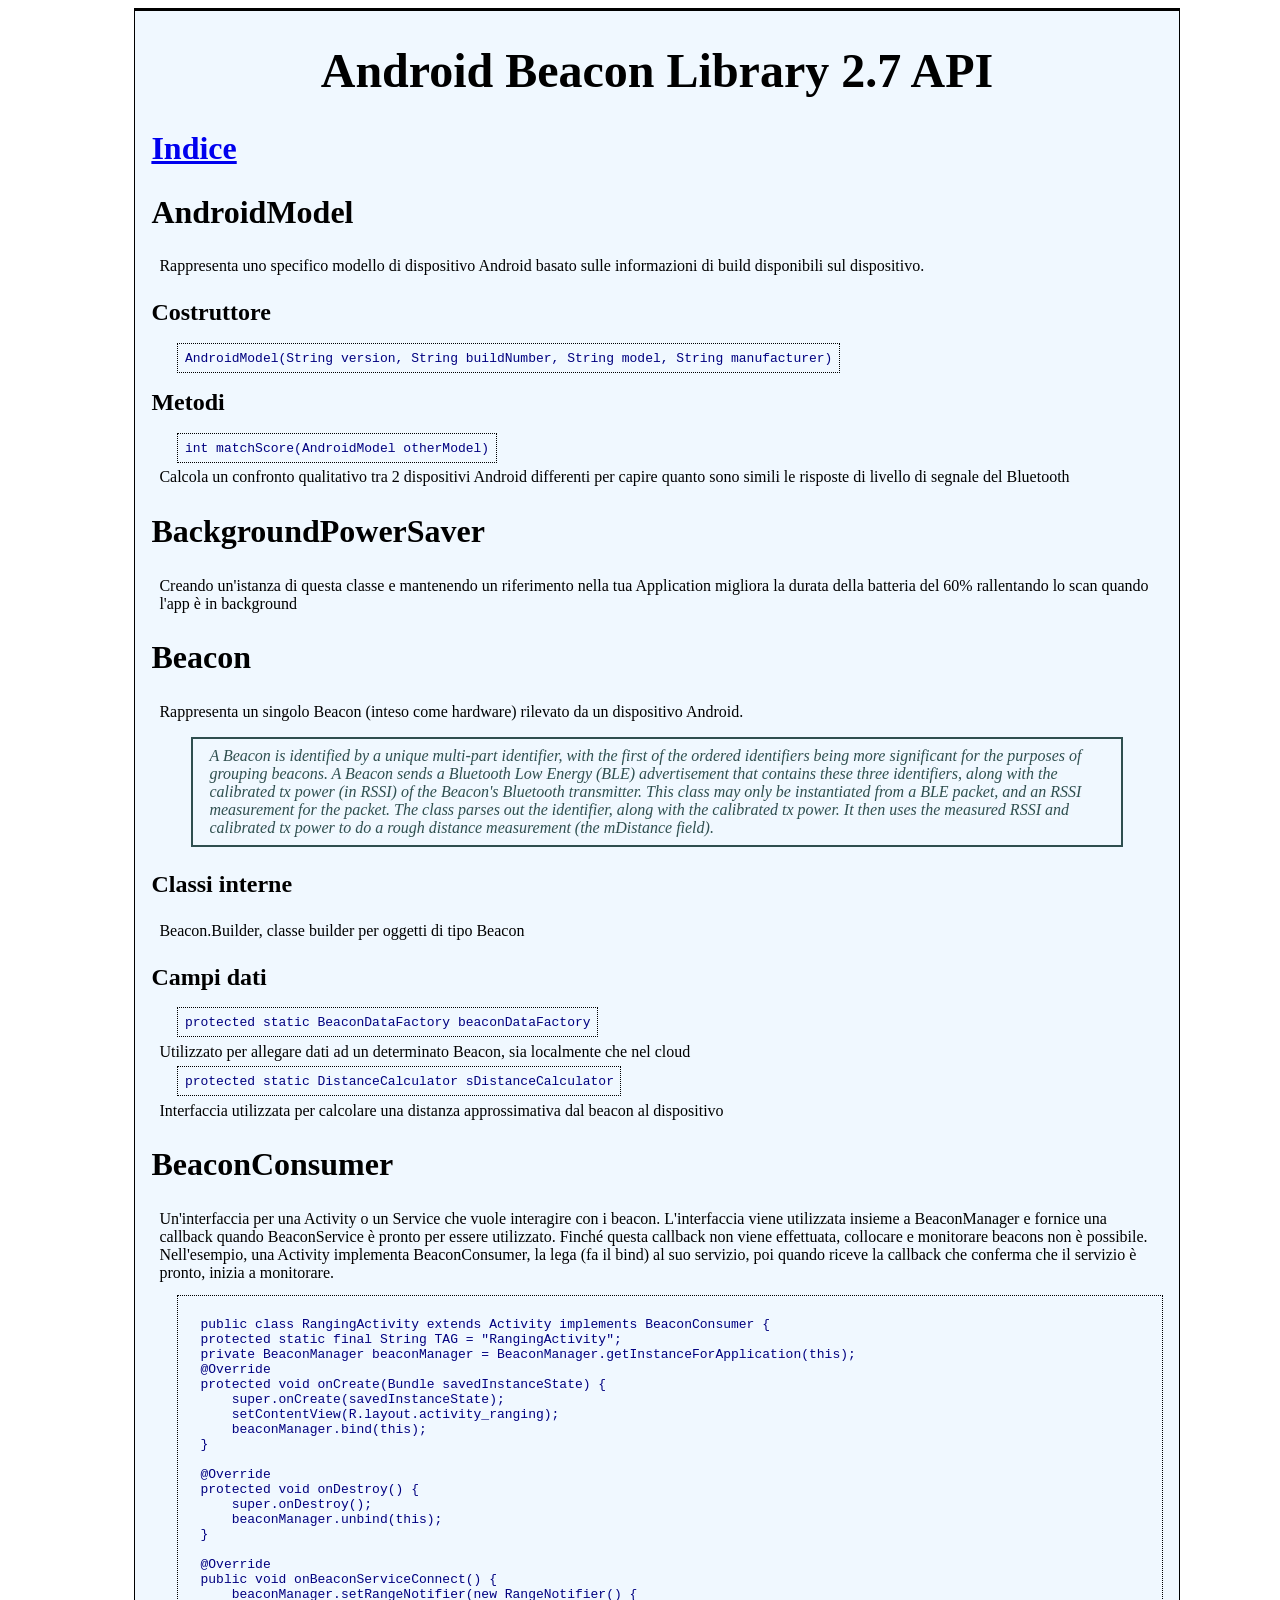
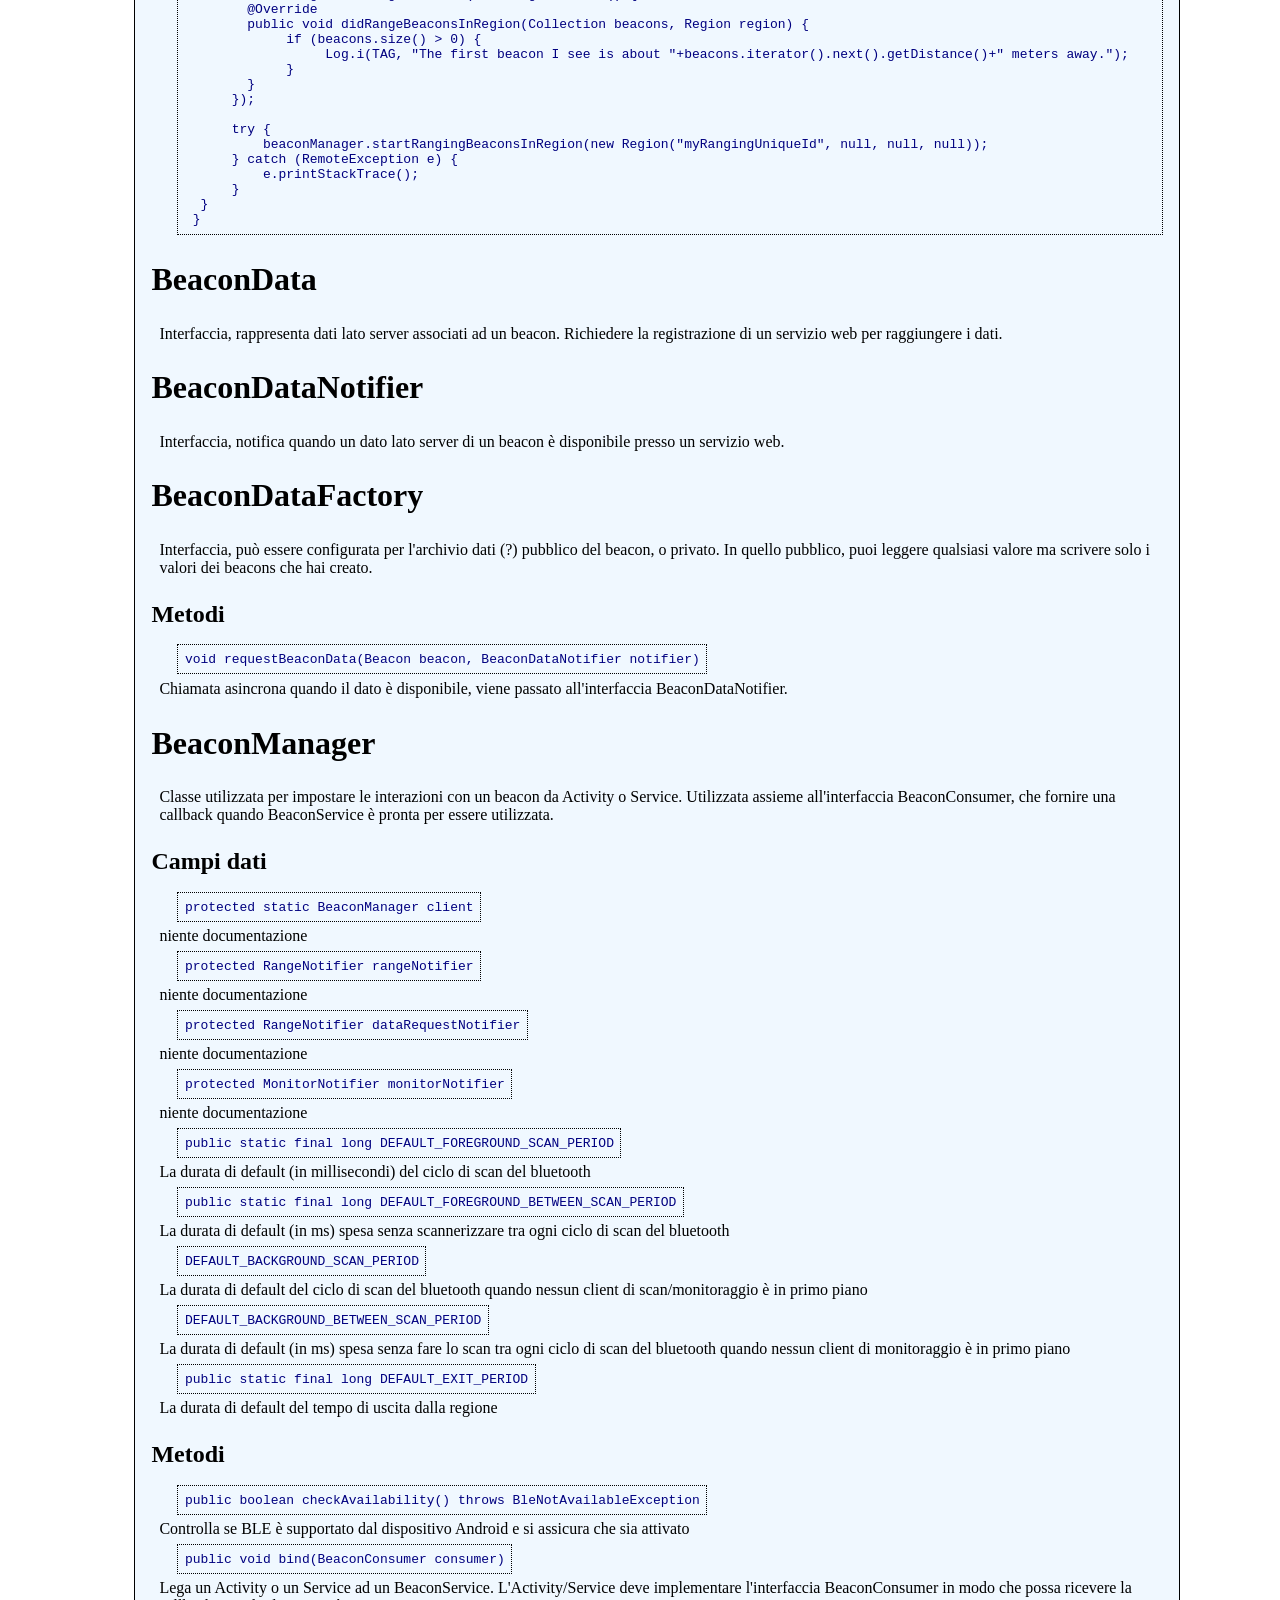
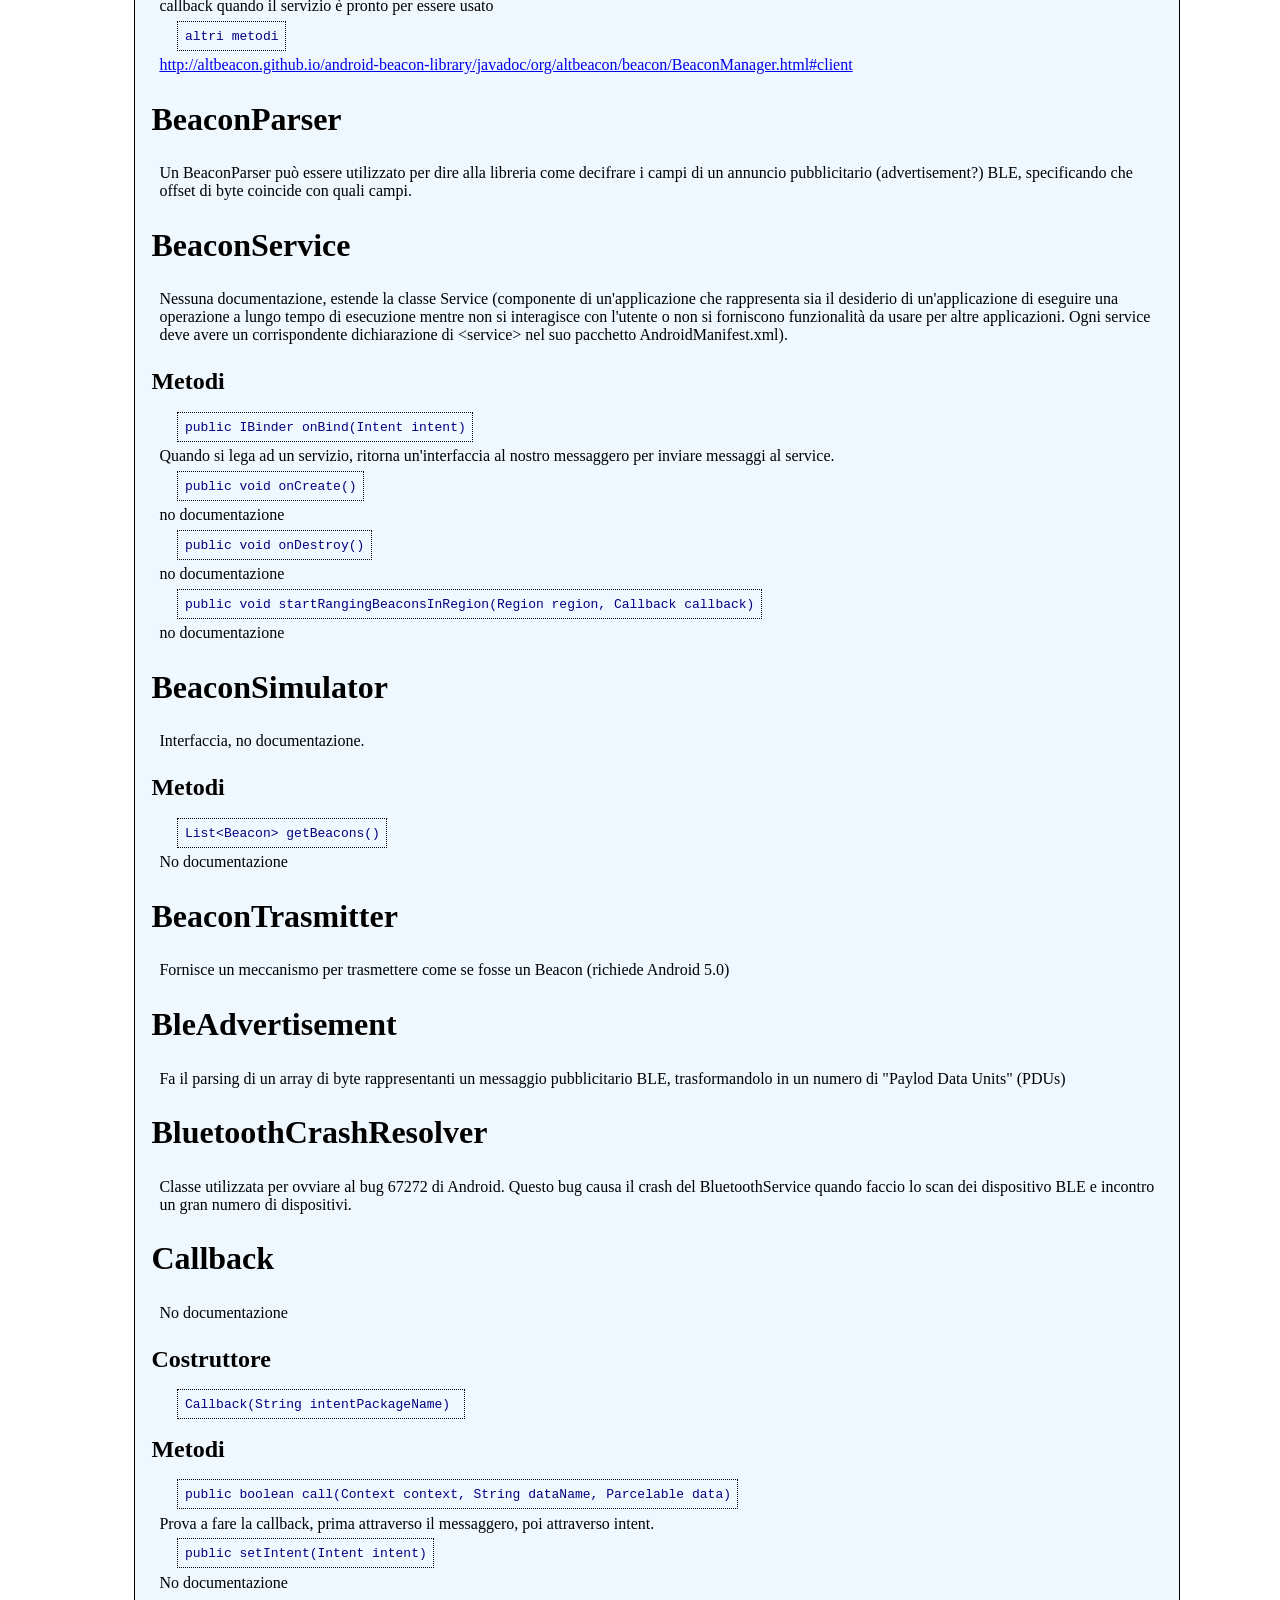
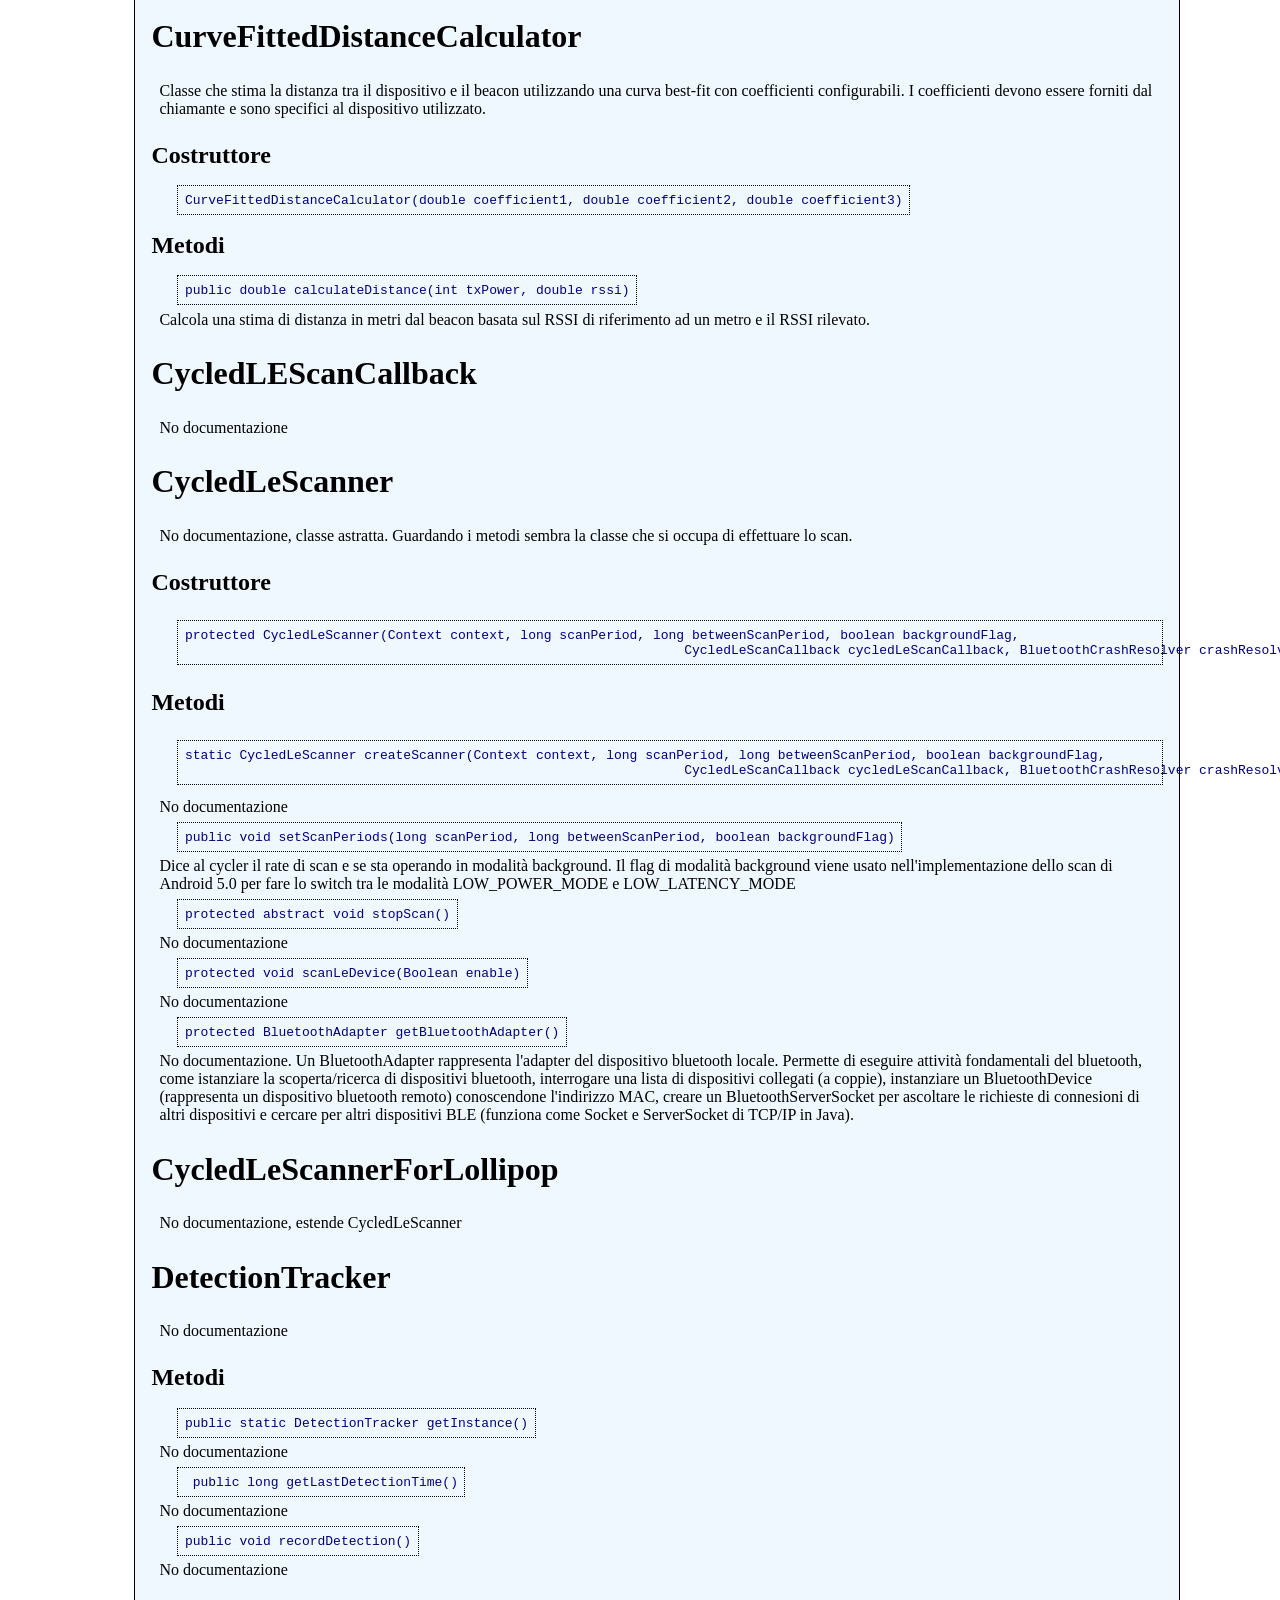
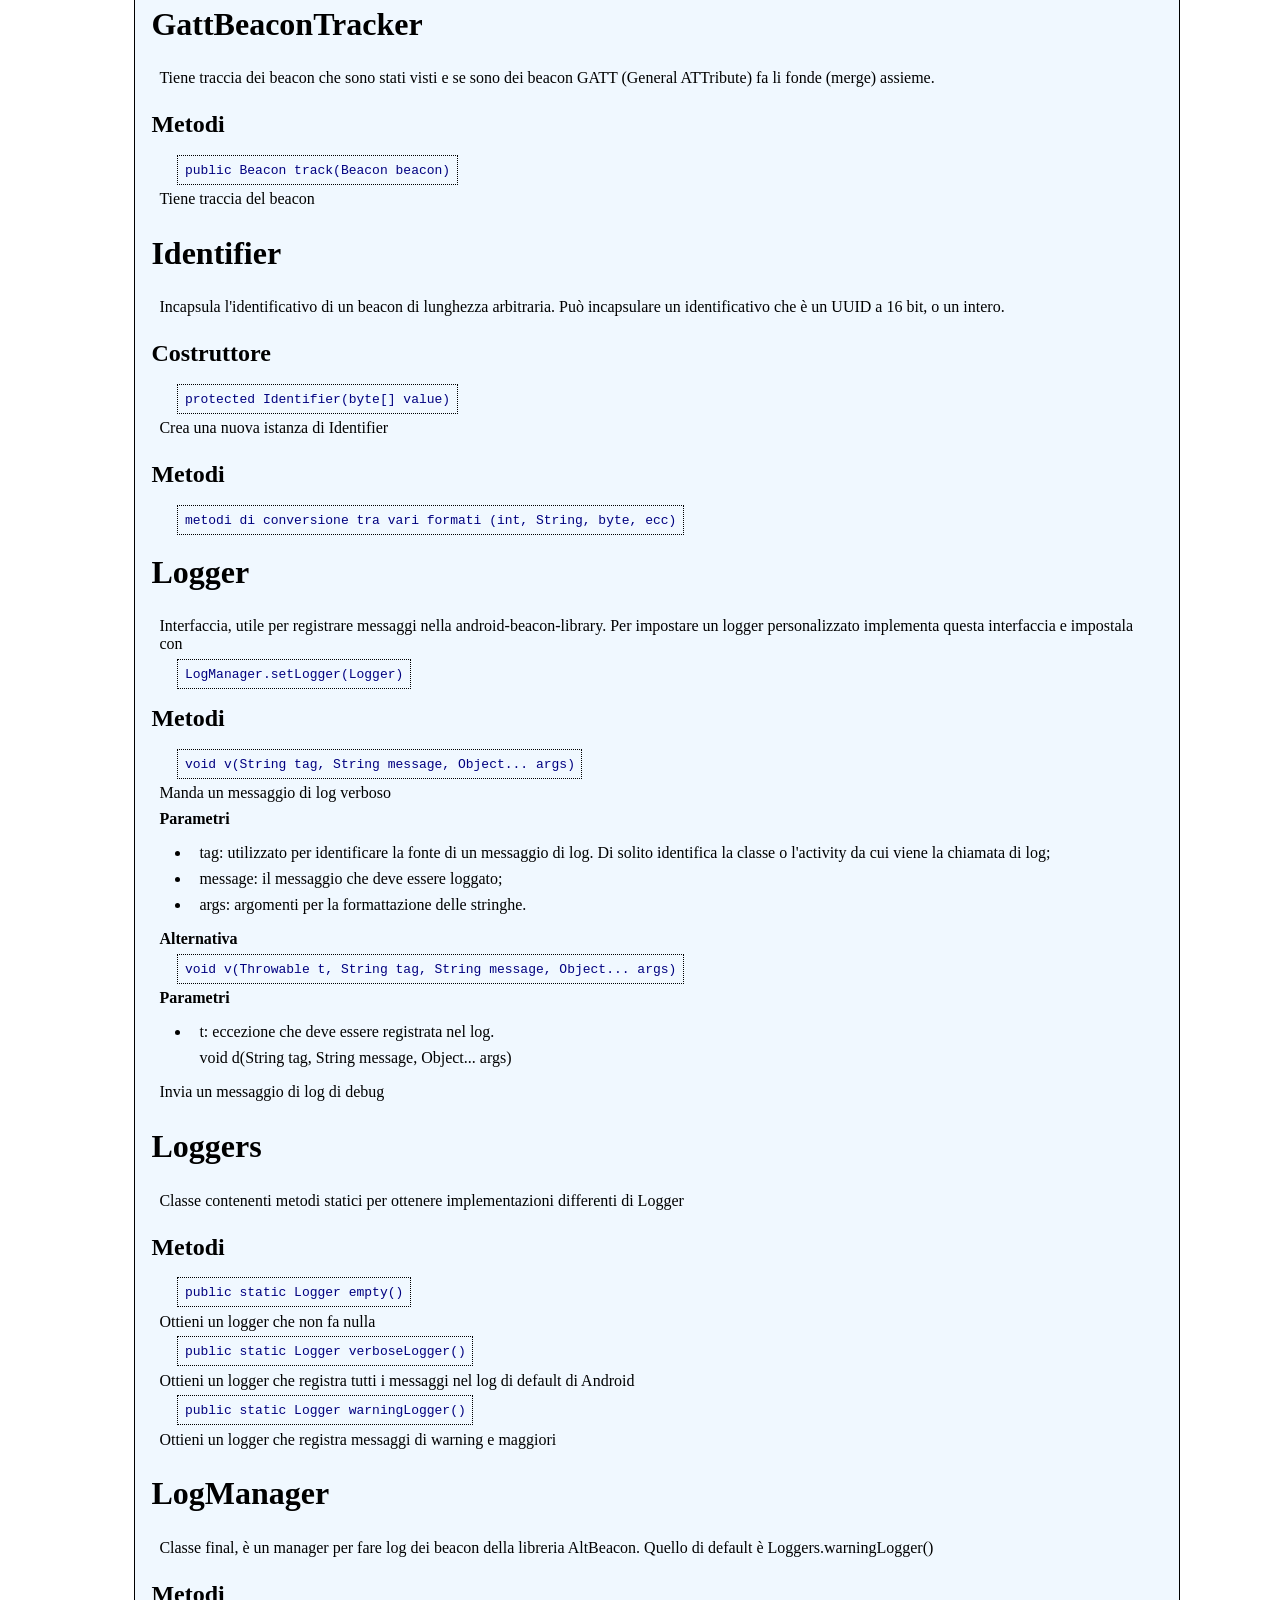
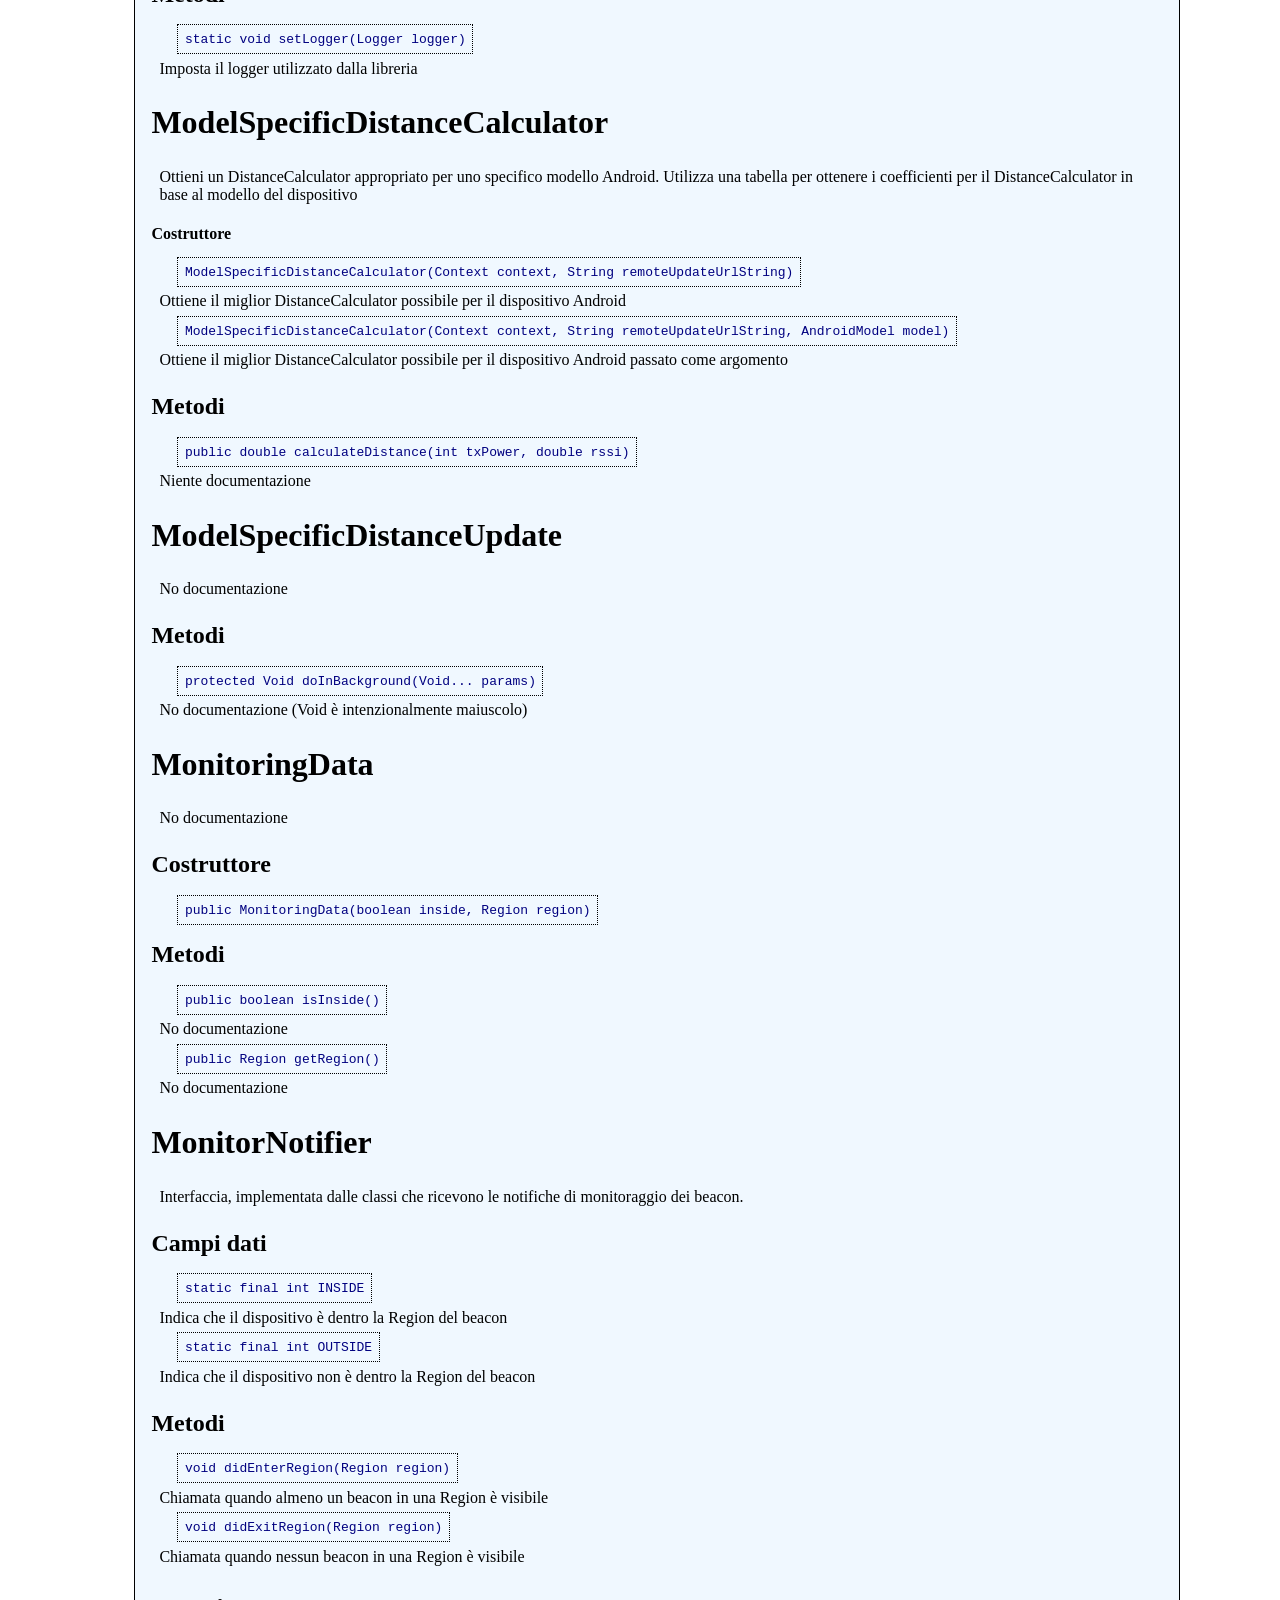
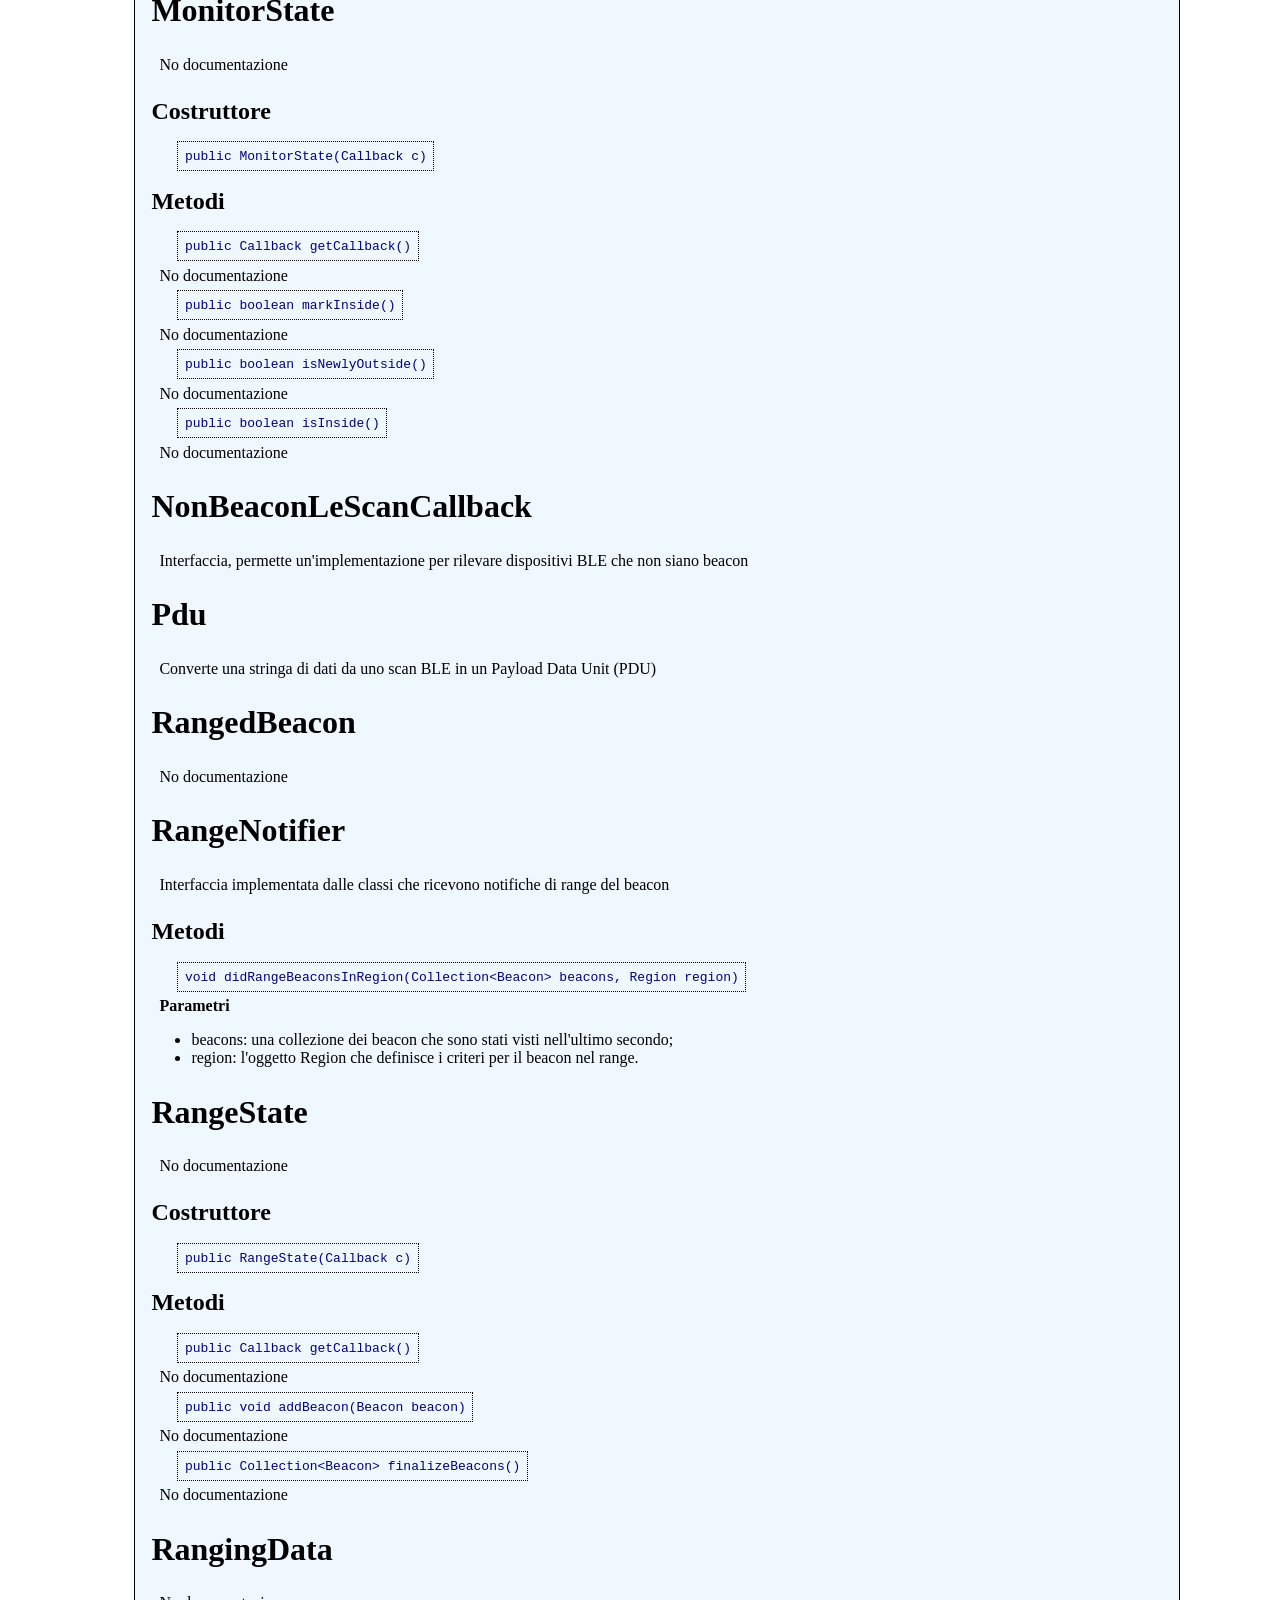
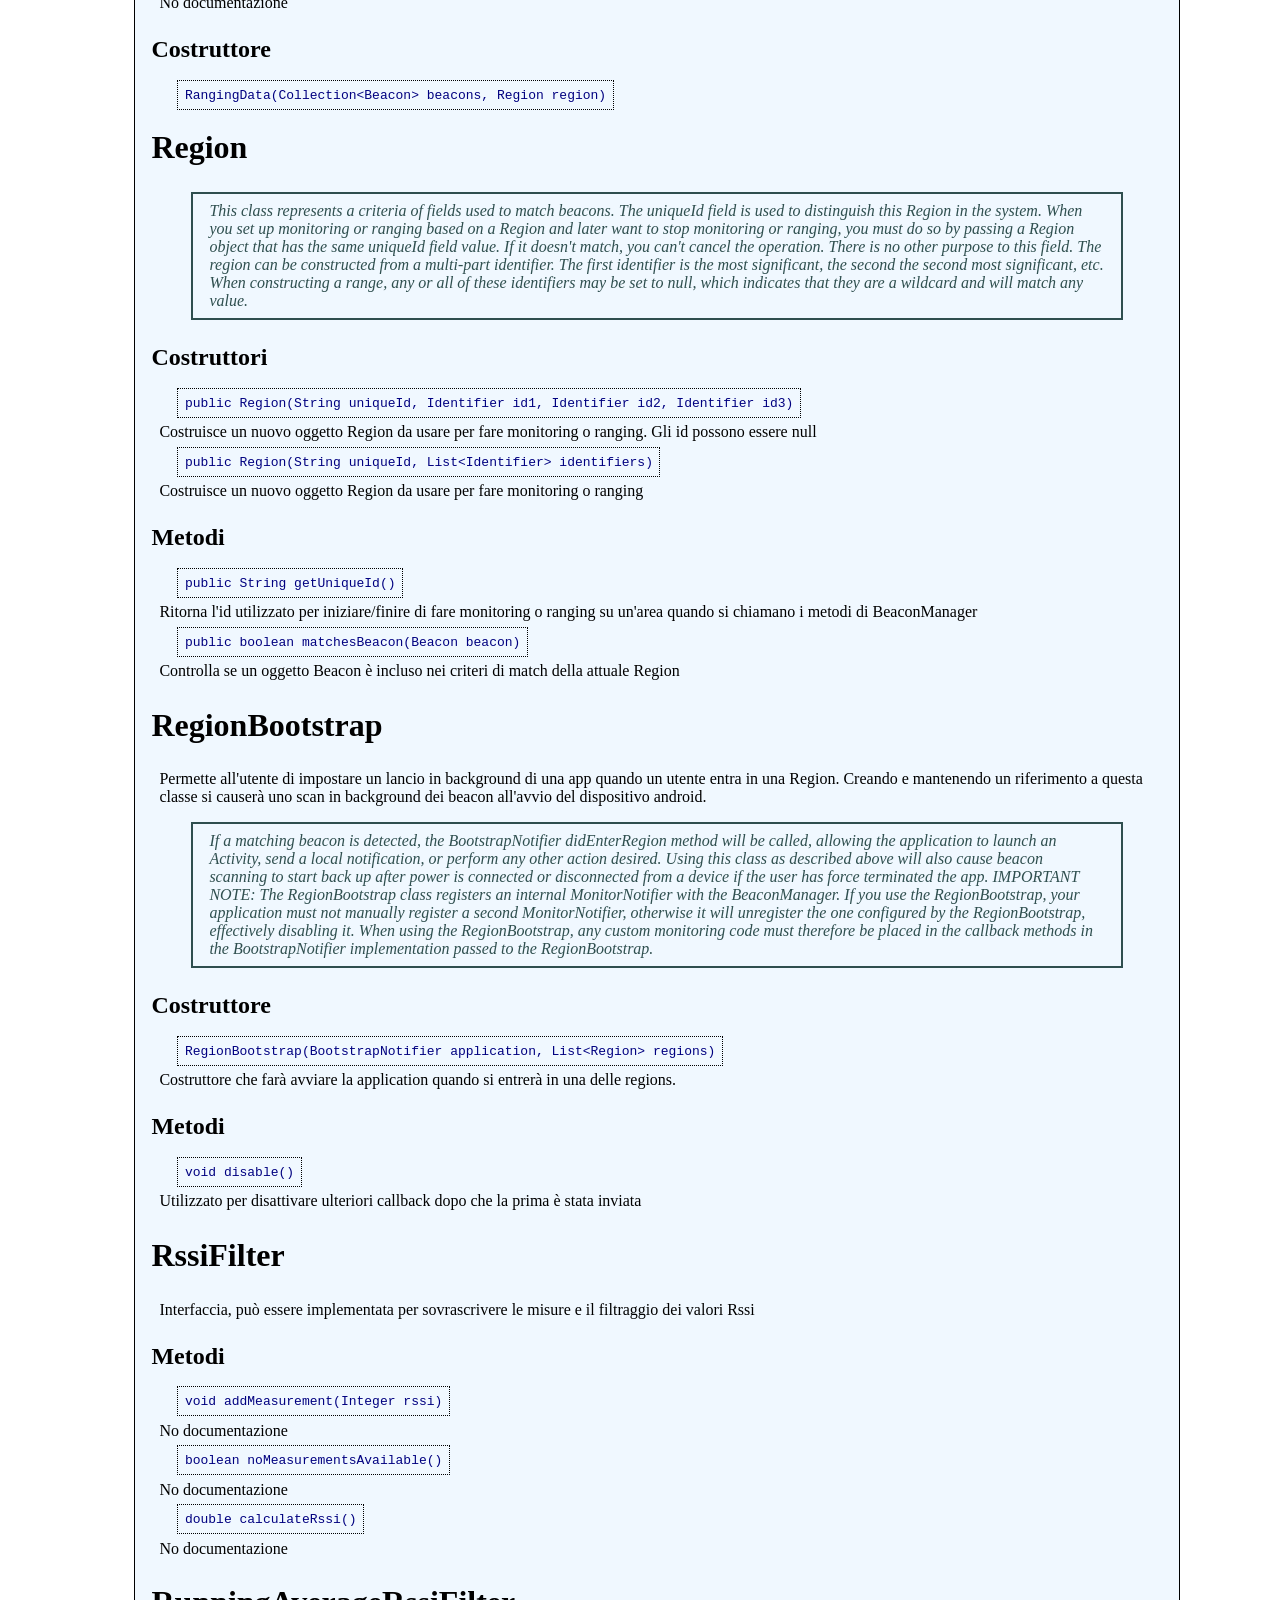
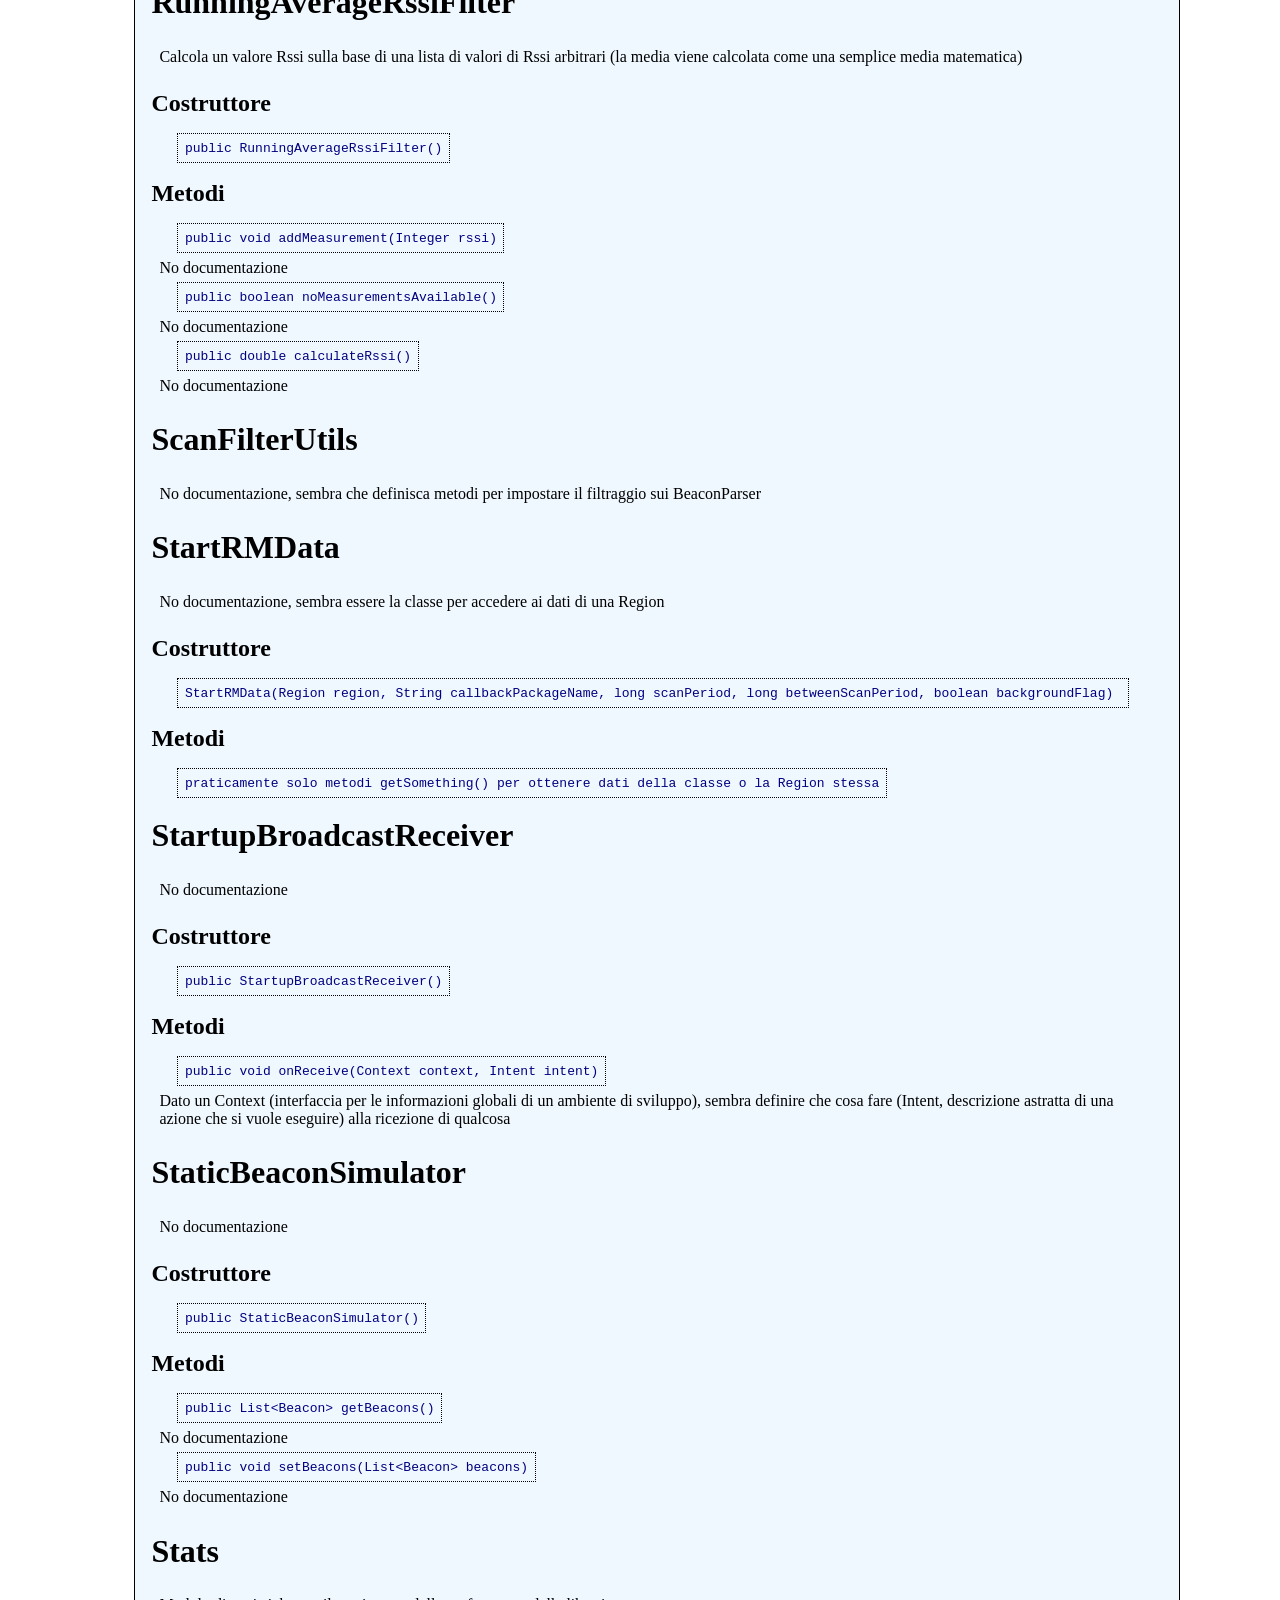
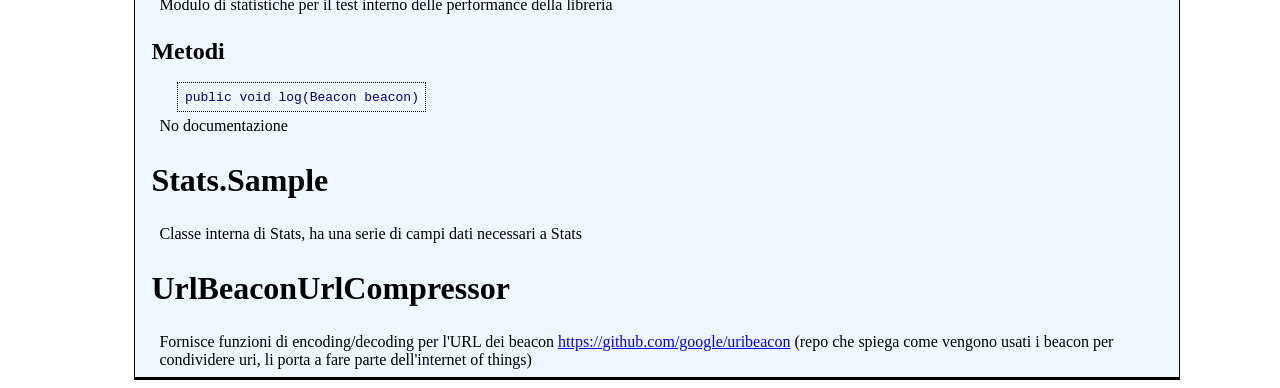
==== commit f5db0773: "fix link" ====
--- a/index.html
+++ b/index.html
@@ -346,7 +346,7 @@
 
 <h2 id="CycledLeScanner">CycledLeScanner</h2>
 
-<p>No documentazione, guardando i metodi sembra la classe che si occupa di effettuare lo scan.</p>
+<p>No documentazione, classe astratta. Guardando i metodi sembra la classe che si occupa di effettuare lo scan.</p>
 
 <h3>Costruttore</h3>
 
